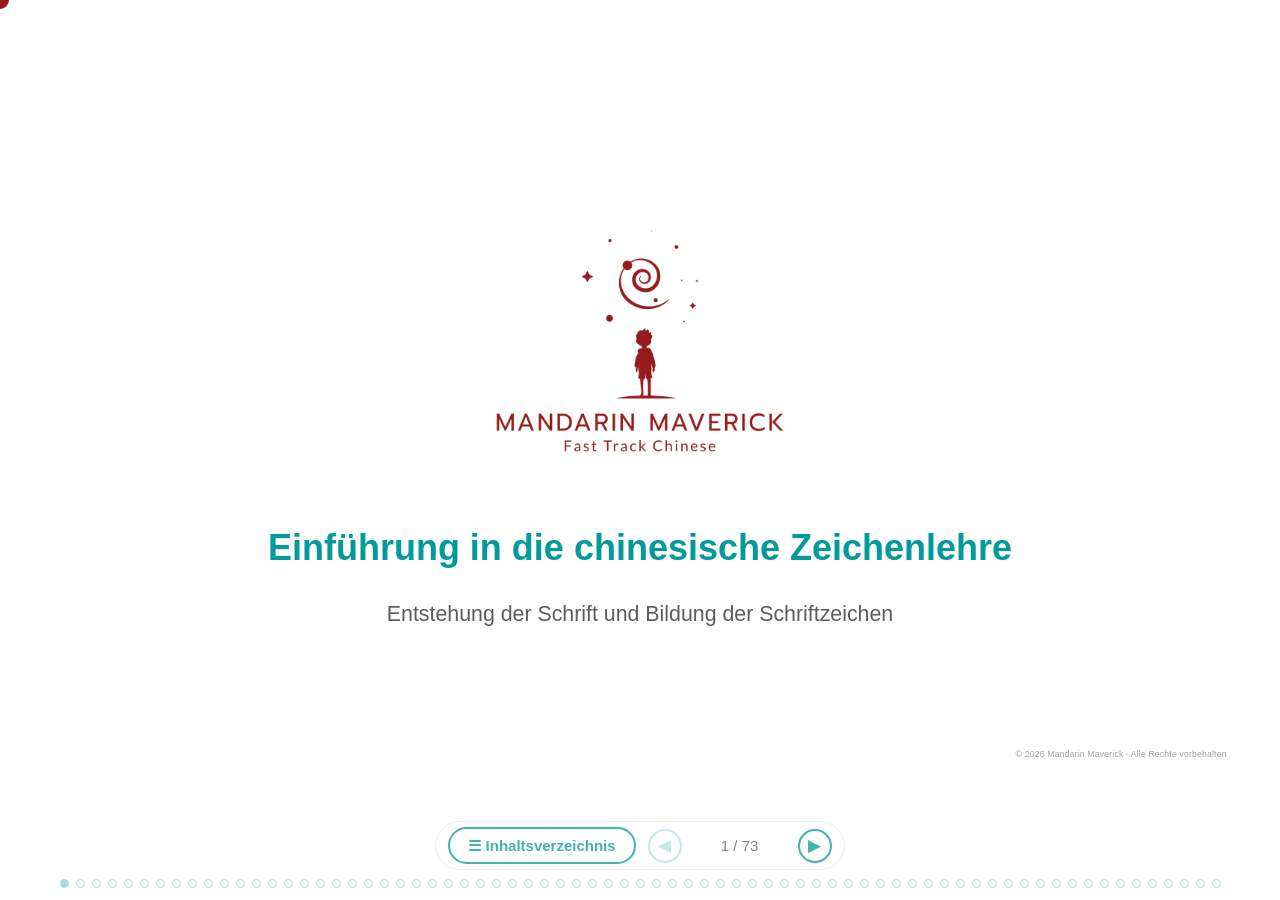
==== index.html @ c6e0b5d3 "Einführung in die chinesische Zeichenlehre — Präsentation, Quizze und Material 73 Folien mit Inhalts" ====
<!DOCTYPE html>
<html lang="de">
<head>
<meta charset="utf-8">
<meta name="viewport" content="width=device-width, initial-scale=1">
<title>Einführung in die chinesische Zeichenlehre</title>

<!--
  Mandarin Maverick – Fast Track Chinese
  Einführung in die chinesische Zeichenlehre
  Ablauf nach „Zeichenlehre-Einführung-2.pptx" (82 Folien).
  Lesekasten-Texte aus Rednernotizen-Lesekasten-Zeichenlehre_1.docx
  und -Teil2.docx.

  BEDIENUNG
    → / ← / Leertaste   blättern        L    roter Cursorpunkt aus/an
    Pos1 / Ende         Anfang / Ende   Esc  Lesekasten schließen
    I                   Inhaltsverzeichnis
    #n                  Folie n direkt aufrufen

  Unten am Bildrand liegen zwei Zeilen Bedienoberfläche: die Steuerleiste
  mit „☰ Inhaltsverzeichnis“ und den beiden Pfeilen, darunter die Punkt-
  leiste mit einem Punkt je Folie. Beim Überfahren eines Punktes erscheint
  der Folientitel; die Marke schlägt am Fensterrand an und bleibt lesbar.
  Beides erscheint nicht im PDF-Export.

  LESEKASTEN — zwei Ebenen, wie in den Notizendokumenten angelegt
    Cursor über den Folientitel oder über „zusätzliche Info“  → Kurztext
    Klick auf „zusätzliche Info“ oder auf den Folientitel     → Kasten fest;
                                                               zweiter Klick
                                                               schließt ihn
    Klick auf „Klicke hier für vertiefende Informationen“     → Vertiefung
                                                               und Schlüsselbegriffe;
                                                               zweiter Klick
                                                               schließt sie
    data-folie verweist auf die Foliennummer der Original-PPTX.

  SPRUNGZIELE
    Das Inhaltsverzeichnis nennt seine Ziele über data-goto mit dem
    data-title der Zielfolie, nicht über eine Foliennummer. Wer Folien
    ergänzt oder streicht, muss das Verzeichnis deshalb nicht nachziehen —
    nur data-title darf sich nicht ändern.

  Die Foliennummer im Fuß ist die des neuen Ablaufs; der Lesekasten trägt
  zusätzlich die alte Nummer, damit sich beides gegenlesen lässt.
-->

<link rel="preconnect" href="https://fonts.googleapis.com">
<link rel="preconnect" href="https://fonts.gstatic.com" crossorigin>
<link rel="stylesheet"
      href="https://fonts.googleapis.com/css2?family=Noto+Serif+SC:wght@400;700&display=swap">

<link rel="stylesheet" href="theme.css">
</head>

<body>

<div class="mm-deck">
  <div class="mm-stage" id="mm-stage">

    <section class="mm-slide mm-slide--cover" data-title="Titel">
      <img class="mm-cover-logo"
           src="assets/logo/mm-logo-full-color.png"
           alt="Mandarin Maverick – Fast Track Chinese">
      <h1 class="mm-cover-title">Einführung in die chinesische Zeichenlehre</h1>
      <p class="mm-cover-meta">
        Entstehung der Schrift und Bildung der Schriftzeichen
      </p>
    </section>

<!-- ====================================================================
     INHALTSVERZEICHNIS

     Jeder Eintrag nennt sein Ziel über data-goto mit dem data-title der
     Zielfolie — nicht über eine Foliennummer. So bleibt das Verzeichnis
     richtig, wenn Folien dazukommen oder wegfallen.
     ==================================================================== -->

    <section class="mm-slide" data-title="Inhaltsverzeichnis">
      <h2 class="mm-slide-title">Inhaltsverzeichnis
        <span class="sub">Ein Klick führt zum Abschnitt · die Schaltfläche „☰ Inhaltsverzeichnis“ unten führt zurück</span></h2>
      <div class="mm-content">
        <div class="mm-toc">
          <button type="button" class="mm-toc-item" data-goto="Jiǎhú-Schrift">
            <span class="nr">I</span>
            <span class="t">Zeichen vor der Schrift</span>
            <span class="s"><span class="pinyin">Jiǎhú</span> · <span class="pinyin">Vinča</span> — Ornament oder Schrift?</span>
          </button>
          <button type="button" class="mm-toc-item" data-goto="Mesopotamien und Ägypten">
            <span class="nr">II</span>
            <span class="t">Die ersten Schriftsysteme</span>
            <span class="s">Keilschrift, Hieroglyphen, Papyrus</span>
          </button>
          <button type="button" class="mm-toc-item" data-goto="Ugarit und die Phönizier">
            <span class="nr">III</span>
            <span class="t">Die Erfindung des Alphabets</span>
            <span class="s">Ugarit, die Phönizier, der Weg nach Europa</span>
          </button>
          <button type="button" class="mm-toc-item" data-goto="Die chinesische Schrift 文字">
            <span class="nr">IV</span>
            <span class="t">Die chinesische Schrift</span>
            <span class="s"><span class="hanzi">文字</span> <span class="pinyin">wénzì</span> — Wörterbücher und Zeichenzahlen</span>
          </button>
          <button type="button" class="mm-toc-item" data-goto="Orakelknochenschrift 甲骨文">
            <span class="nr">V</span>
            <span class="t">Entwicklungsstufen</span>
            <span class="s">Von der Orakelknochenschrift zur Bildschirmschrift</span>
          </button>
          <button type="button" class="mm-toc-item" data-goto="Zeitleiste der Schriften">
            <span class="nr">★</span>
            <span class="t">Zeitleiste der Schriften</span>
            <span class="s">Alle behandelten Schriften auf einer Achse</span>
          </button>
          <button type="button" class="mm-toc-item" data-goto="Pinsel und Papier">
            <span class="nr">VI</span>
            <span class="t">Pinsel und Papier</span>
            <span class="s">Das Material formt die Schrift · die vier Schätze</span>
          </button>
          <button type="button" class="mm-toc-item" data-goto="Kreation und Transformation">
            <span class="nr">VII</span>
            <span class="t">Die Bildung der Zeichen</span>
            <span class="s">Piktogramm, Ideogramm, Zusammensetzung, Phonogramm</span>
          </button>
          <button type="button" class="mm-toc-item" data-goto="Zeichen-Grundstriche">
            <span class="nr">VIII</span>
            <span class="t">Striche und Strichfolge</span>
            <span class="s">Die Grundstriche und die sieben Regeln</span>
          </button>
          <button type="button" class="mm-toc-item" data-goto="Was ist ein Radikal?">
            <span class="nr">XI</span>
            <span class="t">Radikale und Wörterbuch</span>
            <span class="s"><span class="hanzi">部首</span> <span class="pinyin">bùshǒu</span> · die Tafel der 214 Radikale</span>
          </button>
          <button type="button" class="mm-toc-item" data-goto="Grundregeln der Strichfolge I">
            <span class="nr">XII</span>
            <span class="t">Strichfolge in der Praxis</span>
            <span class="s">Die Grundstriche am Beispiel <span class="hanzi">你</span> und <span class="hanzi">我</span></span>
          </button>
          <button type="button" class="mm-toc-item" data-goto="Der Umgang mit dem Wörterbuch">
            <span class="nr">XIII</span>
            <span class="t">Arbeit mit dem Wörterbuch</span>
            <span class="s">In vier Schritten zum unbekannten Zeichen</span>
          </button>
          <button type="button" class="mm-toc-item" data-goto="Kategorien im Überblick">
            <span class="nr">★</span>
            <span class="t">Die Kategorien im Überblick</span>
            <span class="s"><span class="hanzi">六书</span> <span class="pinyin">liùshū</span> — die sechs Bildungsarten</span>
          </button>
          <button type="button" class="mm-toc-item" data-goto="Zeichenschreibblatt">
            <span class="nr">★</span>
            <span class="t">Übungsblatt und Reader</span>
            <span class="s">Zum Ausdrucken und Nachlesen</span>
          </button>
          <button type="button" class="mm-toc-item" data-goto="Zusammenfassung">
            <span class="nr">★</span>
            <span class="t">Zusammenfassung</span>
            <span class="s">Alles Behandelte auf einen Blick</span>
          </button>
          <button type="button" class="mm-toc-item" data-goto="Quiz">
            <span class="nr">★</span>
            <span class="t">Drei Quizze</span>
            <span class="s">Folien · Infokasten · Vertiefung</span>
          </button>
        </div>
      </div>
      <footer class="mm-footer"><span>Inhaltsverzeichnis</span><span class="mm-pageno"></span></footer>
      <img class="mm-logo-corner" src="assets/logo/mm-logo-symbol-color.png" alt="">
    </section>

<!-- ====================================================================
     AKT I · ZEICHEN VOR DER SCHRIFT
     ==================================================================== -->

    <section class="mm-slide" data-title="Jiǎhú-Schrift" data-folie="1">
      <h2 class="mm-slide-title">Die älteste Schrift der Welt?
        <span class="sub"><span class="hanzi hanzi-inline">贾湖</span> <span class="pinyin">Jiǎhú</span> · Henan, ca. 6600 v. Chr.</span></h2>
      <div class="mm-content">
        <div class="mm-split">
          <div>
            <ul class="mm-list">
              <li class="de">Nur etwa <span class="strong">16 eingeritzte Markierungen</span> auf Schildkrötenpanzern und Knochen.</li>
              <li class="de">Es fehlen Zeichenreihen, Wiederholungen, ein erkennbares System.</li>
              <li class="de">Die Forschung spricht vorsichtiger von <span class="strong">Proto-Schrift</span>.</li>
            </ul>
          </div>
          <div class="mm-gallery mm-gallery--2-1">
            <figure class="mm-figure">
              <img src="bilder/China-Provinzen-Henan-Zhengzhou.png"
                   alt="Karte der chinesischen Provinzen, Hénán mit der Hauptstadt Zhèngzhōu hervorgehoben"
                   style="max-height:460px">
              <figcaption>Provinz <span class="hanzi">河南</span> <span class="pinyin">Hénán</span> mit <span class="pinyin">Zhèngzhōu</span></figcaption>
            </figure>
            <figure class="mm-figure">
              <img src="bilder/Jiahu-Schrift.png"
                   alt="Drei eingeritzte Markierungen aus den Jiǎhú-Funden"
                   style="max-height:420px">
              <figcaption>Ritzzeichen aus <span class="pinyin">Jiǎhú</span></figcaption>
            </figure>
          </div>
        </div>
      </div>
      <div class="mm-lk" data-folie="1">
        <button type="button" class="mm-lk-btn">zusätzliche Info</button>
        <div class="mm-lk-pop">
        <h3><span class="pinyin">Jiǎhú</span>-Zeichen – die Frage nach der ältesten Schrift</h3>
        <p class="lk-kurz">Die sogenannte <span class="hanzi">贾湖</span> <span class="pinyin">Jiǎhú</span>-Schrift aus der Provinz <span class="pinyin">Hénán</span> (ca. 6600 v. Chr.) wird gelegentlich als älteste Schrift der Welt bezeichnet. Belegt sind jedoch nur rund 16 eingeritzte Markierungen auf Schildkrötenpanzern und Knochen. Ob sie überhaupt Sprache abbilden, ist ungeklärt: Es fehlen Zeichenreihen, Wiederholungen und ein erkennbares System. Die Forschung spricht deshalb vorsichtiger von Proto-Schrift oder von Zeichenmarken.</p>
        <button type="button" class="lk-mehr">Klicke hier für vertiefende Informationen</button>
        <div class="lk-tief">
          <p><strong>Fundkontext.</strong> Die neolithische Siedlung <span class="hanzi">贾湖</span> <span class="pinyin">Jiǎhú</span> im Kreis <span class="pinyin">Wǔyáng</span>, Provinz <span class="hanzi">河南</span> <span class="pinyin">Hénán</span>, gehört zur <span class="pinyin">Péilǐgǎng</span>-Kultur (ca. 7000–5700 v. Chr.). Berühmt wurde der Ort auch durch die ältesten spielbaren Musikinstrumente der Welt – Flöten aus Kranichknochen – und durch den frühesten chemischen Nachweis eines vergorenen Getränks.</p>
          <p><strong>Der Befund.</strong> Einzelne Ritzungen ähneln optisch späteren Zeichen der Orakelknochenschrift, etwa <span class="hanzi">目</span> <span class="pinyin">mù</span> „Auge“ oder <span class="hanzi">日</span> <span class="pinyin">rì</span> „Sonne“. Zwischen <span class="pinyin">Jiǎhú</span> und den ersten gesicherten chinesischen Schriftzeugnissen (ca. 1250 v. Chr.) liegen aber über fünftausend Jahre ohne nachweisbare Überlieferungskette. Eine direkte Abstammung lässt sich daher nicht behaupten.</p>
          <p>Was macht Schrift zur Schrift? In der Schriftforschung gelten vier Kriterien: (1) ein konventionalisierter, begrenzter Zeichenvorrat, (2) die feste Bindung an eine bestimmte Sprache, (3) die Verkettung von Zeichen zu Reihen (Syntax), (4) die regelhafte Wiederverwendung derselben Zeichen. <span class="pinyin">Jiǎhú</span> erfüllt allenfalls das erste Kriterium ansatzweise.</p>
          <p><strong>Epochenbegriffe.</strong> Die Urgeschichte (Vorgeschichte, Prähistorie) reicht von den ersten Steinwerkzeugen vor rund 2,5 Millionen Jahren bis zum – regional sehr unterschiedlichen – Einsetzen von Schriftzeugnissen; sie wird ausschließlich archäologisch erschlossen. In der Frühgeschichte liegen Schriftquellen vor, ergeben aber ohne Archäologie noch kein hinreichendes Geschichtsbild. Erst in der Geschichte im engeren Sinne überwiegt die Auswertung schriftlicher Quellen. Der Beginn der Schrift ist damit zugleich eine Epochengrenze der Menschheitsgeschichte.</p>
        </div>
        <ul class="lk-begriffe">
          <li>Proto-Schrift – Zeichengebrauch ohne nachweisbare Bindung an eine Sprache</li>
          <li><span class="pinyin">Péilǐgǎng</span>-Kultur – neolithische Kultur am Gelben Fluss, ca. 7000–5700 v. Chr.</li>
          <li>Urgeschichte / Frühgeschichte / Geschichte i. e. S. – Epochengliederung nach Quellenlage</li>
        </ul>
        </div>
      </div>
      <footer class="mm-footer"><span>Akt I · Zeichen vor der Schrift</span><span class="mm-pageno">Seite 2 von 82</span></footer>
      <img class="mm-logo-corner" src="assets/logo/mm-logo-symbol-color.png" alt="">
    </section>
    <section class="mm-slide" data-title="Vinča-Zeichen" data-folie="2">
      <h2 class="mm-slide-title">Ornament oder Schrift?
        <span class="sub"><span class="pinyin">Vinča</span> · Südosteuropa, ca. 5300 v. Chr.</span></h2>
      <div class="mm-content">
        <!-- Die Karte trägt die Folie und bekommt deshalb die ganze rechte
             Spalte; die Zeichenprobe steht als schmaler Streifen unter dem
             Text. Vorher teilten sich beide die Spalte, und die Karte war
             halb so groß. -->
        <div class="mm-split">
          <div>
            <ul class="mm-list">
              <li class="de"><span class="strong">85 %</span> der Funde tragen nur ein einziges Zeichen.</li>
              <li class="de">In den seltenen Zeichenreihen wiederholen sich die Symbole kaum.</li>
              <li class="de">Wahrscheinlicher: geometrische Muster, Besitzer- oder Kultmarken.</li>
            </ul>
            <figure class="mm-figure mm-zoom" style="margin-top:32px">
              <img src="bilder/Vinca-Schrift.JPG"
                   alt="Artefakt mit Zeichen der Vinča-Kultur"
                   style="max-height:150px">
              <figcaption>Zeichen der Vinča-Kultur</figcaption>
            </figure>
          </div>
          <figure class="mm-figure mm-figure--center">
            <img src="bilder/Grossgliederung-Europas.png"
                 alt="Karte der Großgliederung Europas, Südosteuropa farbig abgesetzt"
                 style="height:640px;width:auto">
            <figcaption>Südosteuropa in der Großgliederung Europas</figcaption>
          </figure>
        </div>
      </div>
      <div class="mm-lk" data-folie="2">
        <button type="button" class="mm-lk-btn">zusätzliche Info</button>
        <div class="mm-lk-pop">
        <h3>Vinča-Zeichen – Ornament oder Schrift?</h3>
        <p class="lk-kurz">Die Vinča-Zeichen (ca. 5300 v. Chr.) stammen aus Südosteuropa; der namengebende Fundort Vinča ist heute ein Vorort von Belgrad, der Hauptstadt Serbiens. Auch hier ist umstritten, ob es sich um Schrift handelt: 85 % der Funde tragen nur ein einziges Zeichen, und in den seltenen Zeichenreihen wiederholen sich die Symbole kaum. Wahrscheinlicher sind geometrische Muster, Besitzer- oder Kultmarken auf Skulpturen und Kultgegenständen.</p>
        <button type="button" class="lk-mehr">Klicke hier für vertiefende Informationen</button>
        <div class="lk-tief">
          <p><strong>Die Vinča-Kultur (ca.</strong> 5400–4500 v. Chr.) erstreckte sich über das heutige Serbien, Rumänien, Bulgarien und Ungarn. Sie war metallurgisch weit entwickelt und hinterließ Tausende von Tonfiguren. Rund 210 verschiedene Zeichenformen sind katalogisiert.</p>
          <p>Die Tărtăria-Täfelchen, 1961 in Rumänien gefunden, gelten als spektakulärster Beleg. Da sie jedoch nur wenige Zeichen tragen und der Fundkontext umstritten ist, tragen sie zur Beweisführung wenig bei.</p>
          <p><strong>Das methodische Problem ist dasselbe wie bei <span class="pinyin">Jiǎhú</span>:</strong> Ohne längere Zeichenketten lässt sich nicht prüfen, ob die Zeichen Sprache kodieren. Der von Marija Gimbutas geprägte Begriff einer „alteuropäischen Schrift“ wird in der Fachwissenschaft überwiegend abgelehnt.</p>
          <p><strong>Didaktischer Ertrag.</strong> <span class="pinyin">Jiǎhú</span> und Vinča zeigen: Zeichen sind älter als Schrift. Menschen markieren, zählen und symbolisieren seit dem Neolithikum – Schrift entsteht erst, wenn Zeichen an gesprochene Sprache gekoppelt werden.</p>
        </div>
        <ul class="lk-begriffe">
          <li>Vinča – Fundort bei Belgrad (Serbien), Namensgeber der Kultur</li>
          <li>Tărtăria-Täfelchen – drei Tontafeln mit Zeichen, Rumänien 1961</li>
          <li>Zeichenmarke vs. Schriftzeichen – Markierung ohne Sprachbezug vs. sprachgebundenes Zeichen</li>
        </ul>
        </div>
      </div>
      <footer class="mm-footer"><span>Akt I · Zeichen vor der Schrift</span><span class="mm-pageno">Seite 3 von 82</span></footer>
      <img class="mm-logo-corner" src="assets/logo/mm-logo-symbol-color.png" alt="">
    </section>

<!-- ====================================================================
     AKT II · DIE ERSTEN SCHRIFTSYSTEME
     ==================================================================== -->

    <section class="mm-slide" data-title="Mesopotamien und Ägypten" data-folie="3">
      <h2 class="mm-slide-title">Zweimal erfunden
        <span class="sub">Keilschrift ca. 3300 v. Chr. · Hieroglyphen ca. 3200 v. Chr.</span></h2>
      <div class="mm-content">
        <div class="mm-split mm-split--wide">
          <div>
            <ul class="mm-list">
              <li class="de">Die <span class="strong">Keilschrift</span> entsteht bei den Sumerern in Mesopotamien — dem heutigen Irak.</li>
              <li class="de">Die <span class="strong">Hieroglyphen</span> entstehen in Ägypten.</li>
              <li class="de">Auslöser war die Verwaltung: Besitz und Abgaben ließen sich nicht mehr aus dem Gedächtnis regeln.</li>
            </ul>
          </div>
          <div class="mm-gallery mm-gallery--2">
            <figure class="mm-figure">
              <span class="mm-markbox">
                <img src="bilder/Mittlerer-Orient.png"
                     alt="Karte des Mittleren Ostens, Ägypten hervorgehoben"
                     style="max-height:400px">
                <span class="mm-mark" style="left:2%; top:58%; width:24%; height:39%"></span>
              </span>
              <figcaption>Ägypten — Hieroglyphen ab ca. 3200 v. Chr.</figcaption>
            </figure>
            <figure class="mm-figure">
              <span class="mm-markbox">
                <img src="bilder/Karte_Mesopotamien.png"
                     alt="Karte des Zweistromlands, Mesopotamien hervorgehoben"
                     style="max-height:400px">
                <span class="mm-mark" style="left:22%; top:43%; width:69%; height:38%; --mm-mark-drehung:24deg"></span>
              </span>
              <figcaption>Mesopotamien — Keilschrift ab ca. 3300 v. Chr.</figcaption>
            </figure>
          </div>
        </div>
      </div>
      <div class="mm-lk" data-folie="3">
        <button type="button" class="mm-lk-btn">zusätzliche Info</button>
        <div class="mm-lk-pop">
        <h3>Die ersten Schriftsysteme: Mesopotamien und Ägypten</h3>
        <p class="lk-kurz">Weitgehend anerkannt ist, dass die ersten voll entwickelten Schriften bei den Sumerern in Mesopotamien (≈ heutiger Irak) und in Ägypten entstanden: die Keilschrift um ca. 3300 v. Chr., die Hieroglyphen um ca. 3200 v. Chr. Auslöser war die Verwaltung: Besitzverhältnisse und Abgaben ließen sich in wachsenden Städten nicht mehr mündlich und aus dem Gedächtnis regeln. Der Mensch begann Buch zu führen.</p>
        <button type="button" class="lk-mehr">Klicke hier für vertiefende Informationen</button>
        <div class="lk-tief">
          <p><strong>Datierung.</strong> Die früher verbreitete Angabe „ca. 5000 v. Chr.“ ist überholt. Die ältesten beschrifteten Tontafeln stammen aus der Schicht Uruk IV (ca. 3300 v. Chr.); die ältesten ägyptischen Hieroglyphen aus dem Grab U-j in Abydos (ca. 3200 v. Chr.). Die Kulturen der Akkader, Babylonier und Assyrer übernahmen die Keilschrift später von den Sumerern.</p>
          <p><strong>Vorgeschichte der Keilschrift.</strong> Bereits ab ca. 8000 v. Chr. verwendete man im Vorderen Orient kleine Tonmarken (tokens) als Zählsteine. Sie wurden in Tonhüllen (bullae) eingeschlossen und außen abgebildet – der Schritt vom dreidimensionalen Rechenstein zur zweidimensionalen Zeichnung. Aus diesen Abdrücken entstanden Piktogramme auf Tafeln.</p>
          <p>Wie oft wurde Schrift erfunden? Man rechnet mit drei bis vier voneinander unabhängigen Erfindungen: Mesopotamien (ca. 3300 v. Chr.), Ägypten (ca. 3200 v. Chr., ggf. durch Mesopotamien angeregt), China (ca. 1250 v. Chr.) und Mesoamerika (ca. 900–600 v. Chr.). Alle anderen Schriften der Welt sind Übernahmen oder Anregungen aus diesen Zentren.</p>
          <p><strong>Gemeinsames Motiv.</strong> In allen Fällen steht am Anfang nicht die Literatur, sondern die Buchhaltung: Ein- und Ausgaben, Rationen, Tempelbesitz. Ihre schriftliche Fixierung half, Interessen auseinanderzuhalten und Rechtsstreitigkeiten vorzubeugen.</p>
        </div>
        <ul class="lk-begriffe">
          <li>Mesopotamien – „Land zwischen den Strömen“ (Euphrat und Tigris), heute Irak</li>
          <li>Uruk IV – archäologische Schicht mit den ältesten Schrifttafeln</li>
          <li>Tokens / Bullae – Zählsteine und ihre Tonhüllen als Vorstufe der Schrift</li>
        </ul>
        </div>
      </div>
      <footer class="mm-footer"><span>Akt II · Die ersten Schriftsysteme</span><span class="mm-pageno">Seite 4 von 82</span></footer>
      <img class="mm-logo-corner" src="assets/logo/mm-logo-symbol-color.png" alt="">
    </section>
    <section class="mm-slide" data-title="Keilschrift: Technik" data-folie="4">
      <h2 class="mm-slide-title">Ein Schilfrohr im feuchten Ton
        <span class="sub">Schrift als Instrument der Verwaltung, nicht der Dichtung</span></h2>
      <div class="mm-content">
        <div class="mm-split">
          <div>
            <ul class="mm-list">
              <li class="de">Das angeschrägte Ende eines Schilfrohrs wird in weichen Ton gedrückt — daher der keilförmige Abdruck.</li>
              <li class="de">Die Tafeln zeigen: <span class="strong">Rechensystem, Zahlungsmittel, Zinsen, Darlehen</span>.</li>
              <li class="de">Auch Eigentumsurkunden sind belegt.</li>
            </ul>
          </div>
          <div class="mm-gallery mm-gallery--2">
            <figure class="mm-figure">
              <img src="bilder/Mesopotanische-Keilschrift.png"
                   alt="Freigestellte Tontafel mit Keilschrift" style="max-height:470px">
              <figcaption>Tontafel mit Keilschrift</figcaption>
            </figure>
            <figure class="mm-figure">
              <img src="bilder/Karte_Mesopotamien.png"
                   alt="Karte des Zweistromlands" style="max-height:390px">
              <figcaption>Das Zweistromland zwischen Euphrat und Tigris</figcaption>
            </figure>
          </div>
        </div>
      </div>
      <div class="mm-lk" data-folie="4">
        <button type="button" class="mm-lk-btn">zusätzliche Info</button>
        <div class="mm-lk-pop">
        <h3>Keilschrift: Technik, Wirtschaft und Verwaltung</h3>
        <p class="lk-kurz">Mit dem angeschrägten Ende eines Schilfrohrs wurden Zeichen in feuchten Ton gedrückt – daher die keilförmigen Abdrücke. Die Tafeln zeigen, dass die Sumerer ein Rechensystem und Zahlungsmittel besaßen, Zinsen und Darlehen kannten und Eigentumsurkunden ausstellten. Schrift entstand hier als Instrument der Verwaltung, nicht der Dichtung.</p>
        <button type="button" class="lk-mehr">Klicke hier für vertiefende Informationen</button>
        <div class="lk-tief">
          <p><strong>Vom Bild zum Keil.</strong> Anfangs wurden Zeichen mit einem spitzen Griffel in den Ton geritzt. Da geschwungene Linien den Ton aufwerfen, ging man zum Eindrücken eines kantigen Griffels über. Aus Bildern wurden Kombinationen keilförmiger Grundeinheiten – die Bildhaftigkeit ging verloren, die Schreibgeschwindigkeit stieg. Ein Materialzwang veränderte das Aussehen der Schrift; dasselbe Phänomen begegnet später in China beim Übergang zu Pinsel und Papier.</p>
          <p><strong>Das Rebusprinzip.</strong> Entscheidend war der Schritt vom Bild zum Laut: Ein Zeichen wurde nicht mehr für seine Bedeutung, sondern für seinen Klang verwendet – so wie im Deutschen ein Auge plus eine Nadel „Augnadel“ ergäbe. Damit konnte man Namen und abstrakte Wörter schreiben. Aus der Keilschrift wurde ein gemischtes Logogramm-Silben-System mit rund 600 gebräuchlichen Zeichen.</p>
          <p><strong>Das Sexagesimalsystem.</strong> Die Sumerer rechneten im Sechzigersystem. Es lebt bis heute in Stunde, Minute, Sekunde und in der Kreisteilung in 360 Grad fort.</p>
          <p><strong>Reichweite und Ende.</strong> Die Keilschrift wurde über 3000 Jahre für sehr verschiedene Sprachen genutzt: Sumerisch, Akkadisch, Elamisch, Hethitisch, Altpersisch. Entziffert wurde sie im 19. Jahrhundert – Georg Friedrich Grotefend und Henry Rawlinson (Behistun-Inschrift). Die letzte bekannte Keilschrifttafel datiert um 75 n. Chr.</p>
        </div>
        <ul class="lk-begriffe">
          <li>Rebusprinzip – Verwendung eines Zeichens wegen seines Lautwerts, nicht seiner Bedeutung</li>
          <li>Sexagesimalsystem – Zahlensystem zur Basis 60</li>
          <li>Behistun-Inschrift – dreisprachige Felsinschrift, Schlüssel zur Entzifferung</li>
        </ul>
        </div>
      </div>
      <footer class="mm-footer"><span>Akt II · Die ersten Schriftsysteme</span><span class="mm-pageno">Seite 5 von 82</span></footer>
      <img class="mm-logo-corner" src="assets/logo/mm-logo-symbol-color.png" alt="">
    </section>
    <section class="mm-slide" data-title="Hieroglyphen" data-folie="5">
      <h2 class="mm-slide-title">Heilige eingemeißelte Zeichen
        <span class="sub">Griechisch „heilige Einmeißelungen" · ägyptisch <em>medu netjer</em> — „Gottesworte"</span></h2>
      <div class="mm-content">
        <div class="mm-split">
          <div>
            <ul class="mm-list">
              <li class="de">Nach ägyptischer Vorstellung eine Gabe des Gottes <span class="strong">Thot</span>.</li>
              <li class="de">In Stein gemeißelt auf Tempelwänden, Obelisken und Sarkophagen.</li>
              <li class="de">Zuerst eine <span class="strong">sakrale Monumentalschrift</span> — an die Götter gerichtet.</li>
            </ul>
          </div>
          <div class="mm-gallery mm-gallery--2">
            <figure class="mm-figure">
              <img src="assets/pptx/f05-1.jpg"
                   alt="In Stein gemeißelte ägyptische Hieroglyphen" style="max-height:420px">
              <figcaption>In Stein gemeißelt</figcaption>
            </figure>
            <figure class="mm-figure">
              <img src="bilder/Hieroglyphen.jpg"
                   alt="Wand mit ägyptischen Hieroglyphen" style="max-height:420px">
              <figcaption>Tempelwand mit Gottesworten</figcaption>
            </figure>
          </div>
        </div>
      </div>
      <div class="mm-lk" data-folie="5">
        <button type="button" class="mm-lk-btn">zusätzliche Info</button>
        <div class="mm-lk-pop">
        <h3>Ägyptische Hieroglyphen – „heilige Einritzungen“</h3>
        <p class="lk-kurz">Das griechische Wort <span class="pinyin">hieroglyphiká</span> <span class="pinyin">grámmata</span> bedeutet „heilige eingeritzte Zeichen“; die ägyptische Eigenbezeichnung lautete mdw nṯr – „Gottesworte“. Nach ägyptischer Vorstellung war die Schrift eine Gabe des Gottes Thot, der sie den Menschen beibrachte. In Stein gemeißelt auf Tempelwänden, Obelisken und Sarkophagen richteten sich die Ägypter an ihre Götter: Hieroglyphen waren zuerst eine sakrale Monumentalschrift.</p>
        <button type="button" class="lk-mehr">Klicke hier für vertiefende Informationen</button>
        <div class="lk-tief">
          <p><strong>Kein reines Bilderschriftsystem.</strong> Der Eindruck einer reinen Bilderschrift täuscht. Bereits die frühesten Hieroglyphen verbinden drei Zeichentypen: Phonogramme (Lautzeichen für einen, zwei oder drei Konsonanten), Logogramme (Wortzeichen) und Determinative (stumme Deutzeichen, die das Bedeutungsfeld angeben). Diese Dreiteilung entspricht strukturell dem, was in China Signifikum und Phonetikum leisten.</p>
          <p><strong>Keine Vokale.</strong> Geschrieben wurden nur Konsonanten. Die heute übliche Aussprache ägyptischer Namen ist eine Hilfskonstruktion mit eingefügtem „e“.</p>
          <p><strong>Leserichtung.</strong> Hieroglyphen konnten von links nach rechts, von rechts nach links oder in Kolumnen geschrieben werden. Die Blickrichtung der abgebildeten Menschen und Tiere zeigt an, wo die Zeile beginnt – man liest den Figuren „entgegen“.</p>
          <p><strong>Ästhetik als Prinzip.</strong> Die Zeichen wurden in quadratische Gruppen gesetzt und der Architektur angepasst. Schrift war in Ägypten immer auch Bildkunst – ein Zug, der sie mit der chinesischen Kalligraphie verbindet.</p>
          <p><strong>Entzifferung.</strong> Der 1799 gefundene Stein von Rosette mit einem dreifach geschriebenen Text (Hieroglyphen, Demotisch, Griechisch) ermöglichte Jean-François Champollion 1822 die Entzifferung.</p>
        </div>
        <ul class="lk-begriffe">
          <li>Thot – ibisköpfiger Gott der Schrift und Weisheit</li>
          <li>Determinativ – nicht gesprochenes Zeichen zur Bedeutungsklärung</li>
          <li>Stein von Rosette – dreisprachige Stele, 1799, Schlüssel zur Entzifferung</li>
        </ul>
        </div>
      </div>
      <footer class="mm-footer"><span>Akt II · Die ersten Schriftsysteme</span><span class="mm-pageno">Seite 6 von 82</span></footer>
      <img class="mm-logo-corner" src="assets/logo/mm-logo-symbol-color.png" alt="">
    </section>
    <section class="mm-slide" data-title="Vom Bild zum Laut" data-folie="6">
      <h2 class="mm-slide-title">Vom Bild zum Laut
        <span class="sub">Eine Hieroglyphe steht für ein Wort — oder für einen einzelnen Laut</span></h2>
      <div class="mm-content">
        <div class="mm-split">
          <div>
            <ul class="mm-list">
              <li class="de">Mit dem Verwaltungsbedarf wächst der Druck: Es wird eine <span class="strong">raschere Form des Schreibens</span> gebraucht.</li>
              <li class="de">Deshalb erhalten Zeichen eine <span class="strong">lautliche Zuordnung</span> — ein Zeichen entspricht einem Laut.</li>
              <li class="de">Eine Hieroglyphe ist damit Symbol für ein Wort <em>oder</em> für einen Laut: ein <span class="strong">Phonogramm</span>.</li>
              <li class="de">In dieser Funktion sind Hieroglyphen den <span class="strong">Buchstaben der Alphabetschriften</span> vergleichbar.</li>
            </ul>
            <p class="de mm-caption">Weil das Meißeln zu umständlich blieb, entsteht ab dem
              2. Jahrtausend v. Chr. die hieratische Kursive — die nächste Folie.</p>
          </div>
          <figure class="mm-figure">
            <img src="bilder/Hieroglyphen-2.jpg"
                 alt="Ägyptische Hieroglyphen aus der Nähe" style="max-height:520px">
            <figcaption>Dasselbe Zeichen kann Bild und Laut zugleich sein</figcaption>
          </figure>
        </div>
      </div>
      <footer class="mm-footer"><span>Akt II · Die ersten Schriftsysteme</span><span class="mm-pageno"></span></footer>
      <img class="mm-logo-corner" src="assets/logo/mm-logo-symbol-color.png" alt="">
    </section>
    <section class="mm-slide" data-title="Hieratisch und demotisch" data-folie="6">
      <h2 class="mm-slide-title">Drei Register einer Schrift
        <span class="sub">Monumental, Verwaltung, Alltag — nebeneinander, nicht nacheinander</span></h2>
      <div class="mm-content">
        <div class="mm-split">
          <div>
            <ul class="mm-list">
              <li class="de"><span class="strong">Hieratisch</span>: Kursive mit dem Binsenpinsel auf Papyrus, für Verwaltung und Religion.</li>
              <li class="de"><span class="strong">Demotisch</span>: ab dem 7. Jahrhundert v. Chr., noch stärker abgekürzt.</li>
              <li class="de">Die Zeichen werden stilisierter — die Schrift verliert an Bildhaftigkeit, gewinnt an Tempo.</li>
            </ul>
          </div>
          <figure class="mm-figure ">
            <img src="bilder/Hieroglyphen-hieratische-Zeichen.jpg" alt="Hieratische Zeichen auf Papyrus">
          </figure>
        </div>
      </div>
      <div class="mm-lk" data-folie="6">
        <button type="button" class="mm-lk-btn">zusätzliche Info</button>
        <div class="mm-lk-pop">
        <h3>Von der Bildhaftigkeit zur Lautschrift: hieratisch und demotisch</h3>
        <p class="lk-kurz">Monumentale Hieroglyphen waren umständlich und zeitraubend. Für den Alltag entstand deshalb die hieratische Schrift, eine mit dem Binsenpinsel auf Papyrus geschriebene Kursive. Ab dem 7. Jahrhundert v. Chr. kam mit dem Demotischen eine weitere, noch stärker abgekürzte Variante hinzu, die zugleich eine eigene Sprachstufe abbildete. Die Zeichen wurden stilisierter und abstrakter – die Schrift verlor an Bildhaftigkeit und gewann an Genauigkeit und Tempo.</p>
        <button type="button" class="lk-mehr">Klicke hier für vertiefende Informationen</button>
        <div class="lk-tief">
          <p><strong>Drei Register einer Schrift.</strong> Hieroglyphisch (Stein, sakral, repräsentativ), hieratisch (Papyrus, Verwaltung und Religion), demotisch (Alltag, Recht, Wirtschaft) existierten nebeneinander – nicht nacheinander. Die hieratische Schrift ist bereits seit der 1. Dynastie (um 3000 v. Chr.) belegt, nicht erst ab dem 2. Jahrtausend.</p>
          <p><strong>Warum drei? Funktionsvielfalt erzeugt Stilvielfalt.</strong> Genau dieselbe Aufspaltung findet sich später in China: Siegelschrift für Repräsentation, Kanzleischrift für Verwaltung, Kursive für den privaten Gebrauch.</p>
          <p><strong>Erfolg des Systems.</strong> Das ägyptische Schriftsystem blieb über 3000 Jahre in seinen Grundzügen stabil. Eine Hieroglyphe konnte ein ganzes Wort oder einen einzelnen Laut wiedergeben; einige Einkonsonantenzeichen sind den Buchstaben der Alphabetschriften unmittelbar vergleichbar – aus ihnen entwickelte sich später tatsächlich das Alphabet.</p>
          <p><strong>Das Ende.</strong> Die letzte datierte Hieroglypheninschrift stammt von 394 n. Chr. aus Philae; die letzte demotische von 452 n. Chr. Das Koptische schrieb Ägyptisch schließlich mit griechischen Buchstaben – die Kenntnis der Hieroglyphen ging für 1400 Jahre verloren.</p>
        </div>
        <ul class="lk-begriffe">
          <li>hieratisch – Priesterkursive, mit Binsenpinsel auf Papyrus</li>
          <li>demotisch – „volkstümliche“ Gebrauchsschrift ab ca. 650 v. Chr.</li>
          <li>Koptisch – Ägyptisch in griechischer Buchstabenschrift, ab dem 3. Jh. n. Chr.</li>
        </ul>
        </div>
      </div>
      <footer class="mm-footer"><span>Akt II · Die ersten Schriftsysteme</span><span class="mm-pageno">Seite 7 von 82</span></footer>
      <img class="mm-logo-corner" src="assets/logo/mm-logo-symbol-color.png" alt="">
    </section>
    <section class="mm-slide" data-title="Papyrus: Herstellung">
      <h2 class="mm-slide-title">Der Beschreibstoff Papyrus
        <span class="sub">Die Stängel der Papyrospflanze werden zerfasert</span></h2>
      <!-- Beide Bilder nebeneinander über die ganze Satzbreite: übereinander
           in einer Spalte blieb für jedes nur ein Drittel der Höhe. Der Text
           rückt darunter und wird knapper gesetzt. -->
      <div class="mm-content mm-content--stapel">
        <div class="mm-gallery mm-gallery--2">
          <figure class="mm-figure mm-zoom">
            <img src="assets/pptx/f07-1.jpg" alt="Papyrospflanze" style="height:485px;width:auto">
            <figcaption>Die Papyrospflanze — die Stängel werden geschält und in
              dünne Streifen zerfasert</figcaption>
          </figure>
          <figure class="mm-figure mm-zoom">
            <img src="assets/pptx/f07-2.jpg" alt="Fertiges Papyrusblatt" style="height:485px;width:auto">
            <figcaption>Das Blatt — kreuzweise gelegte Fasern, gepresst und
              getrocknet</figcaption>
          </figure>
        </div>
        <ul class="mm-list mm-list--knapp">
          <li class="de">Die Stängel werden geschält, in dünne Streifen zerfasert und kreuzweise gelegt.</li>
          <li class="de">Gepresst und getrocknet verbinden sich die Fasern zu einem Blatt.</li>
          <li class="de">Papyrus bleibt für drei Jahrtausende der Schreibstoff des Mittelmeerraums.</li>
        </ul>
      </div>
      <footer class="mm-footer"><span>Akt II · Die ersten Schriftsysteme</span><span class="mm-pageno">Seite 8 von 82</span></footer>
      <img class="mm-logo-corner" src="assets/logo/mm-logo-symbol-color.png" alt="">
    </section>
    <section class="mm-slide" data-title="Papyrus: Blatt">
      <h2 class="mm-slide-title">Das fertige Blatt</h2>
      <div class="mm-content">
                  <figure class="mm-figure mm-figure--center">
            <img src="assets/pptx/f08-1.jpg" alt="Beschriebenes Papyrusblatt" style="max-height:660px">
          </figure>
      </div>
      <footer class="mm-footer"><span>Akt II · Die ersten Schriftsysteme</span><span class="mm-pageno">Seite 9 von 82</span></footer>
      <img class="mm-logo-corner" src="assets/logo/mm-logo-symbol-color.png" alt="">
    </section>

<!-- ====================================================================
     AKT III · DIE ERFINDUNG DES ALPHABETS
     ==================================================================== -->

    <section class="mm-slide" data-title="Ugarit und die Phönizier" data-folie="9">
      <h2 class="mm-slide-title">Die Erfindung des Alphabets
        <span class="sub">Ugarit um 1500 v. Chr. · phönizisches Abjad ab ca. 1050 v. Chr.</span></h2>
      <div class="mm-content">
        <div class="mm-split">
          <div>
            <ul class="mm-list">
              <li class="de">In Ugarit entsteht ein Alphabet aus <span class="strong">30 Keilschriftzeichen</span>.</li>
              <li class="de">Verbreitet wird das Prinzip durch die <span class="strong">Phönizier</span> — ein Seefahrervolk.</li>
              <li class="de">Ihr Alphabet aus <span class="strong">22 Zeichen</span> kennt keine Vokale.</li>
            </ul>
          </div>
          <!-- Die Markbox schrumpft auf das Bild, deshalb sitzt die
               Unterschrift von selbst mittig darunter, sobald beide
               zentriert sind. -->
          <figure class="mm-figure mm-figure--center" style="justify-content:flex-start">
            <span class="mm-markbox" style="margin:0 auto">
              <img src="bilder/Ugarit-Karte.png"
                   alt="Karte des Alten Orients, Ugarit an der syrischen Küste hervorgehoben"
                   style="max-height:640px">
              <span class="mm-mark" style="left:34%; top:38%; width:11%; height:11%"></span>
            </span>
            <figcaption><span class="strong">Ugarit</span> (Ras Schamra) an der syrischen Küste</figcaption>
          </figure>
        </div>
      </div>
      <div class="mm-lk" data-folie="9">
        <button type="button" class="mm-lk-btn">zusätzliche Info</button>
        <div class="mm-lk-pop">
        <h3>Die Erfindung des Alphabets und die Phönizier</h3>
        <p class="lk-kurz">Um 1500 v. Chr. entstand in Ugarit an der syrischen Küste ein Alphabet aus 30 Keilschriftzeichen – eine der frühesten alphabetischen Schriften überhaupt. Verbreitet wurde das Prinzip jedoch durch die Phönizier, ein Seefahrervolk im Gebiet des heutigen Syrien und Libanon. Ihr Alphabet aus 22 Zeichen kannte keine Vokale. Die Phönizier zerlegten ihre Sprache in Laute, ordneten ihnen Buchstaben zu und konnten sie beim Lesen wieder in Laute zurückverwandeln.</p>
        <button type="button" class="lk-mehr">Klicke hier für vertiefende Informationen</button>
        <div class="lk-tief">
          <p><strong>Wichtige Präzisierung.</strong> Das ugaritische Alphabet ist nach heutigem Forschungsstand nicht der Vorgänger des phönizischen, sondern eine eigenständige Parallelentwicklung. Der gemeinsame Ursprung liegt in der protosinaitischen Schrift (ca. 1900–1700 v. Chr., Serabit el-Chadim auf dem Sinai und Wadi el-Hol in Ägypten): Semitische Arbeiter übernahmen ägyptische Hieroglyphen und gaben ihnen nach dem akrophonen Prinzip neue Lautwerte.</p>
          <p><strong>Akrophonie.</strong> Ein Bildzeichen steht für den Anlaut seines semitischen Namens: Das Bild eines Rinderkopfes (ʾalp „Rind“) steht für den Laut /ʾ/, das Bild eines Hauses (bet) für /b/. Aus rund 30 Zeichen wird so ein vollständiges Schriftsystem.</p>
          <p><strong>Abjad statt Alphabet.</strong> Das phönizische System (ab ca. 1050 v. Chr.) notiert nur Konsonanten; man nennt es fachsprachlich Abjad. Erst die Griechen ergänzten Vokalzeichen und schufen damit das Alphabet im engeren Sinne.</p>
          <p><strong>Die Nachkommen.</strong> Arabische, hebräische, griechische, lateinische und kyrillische Schriften sind weiterentwickelte, in die jeweilige Kultur übertragene Alphabetschriften. Die kyrillische Schrift (Kyrilliza, auch Asbuka nach den ersten beiden Buchstaben az und buki) ist nach Kyrill von Saloniki (826–869) benannt – er entwarf allerdings nicht sie, sondern die ältere glagolitische Schrift; die Kyrilliza entstand erst danach im bulgarischen Preslav.</p>
        </div>
        <ul class="lk-begriffe">
          <li>protosinaitische Schrift – ältester Vorläufer aller Alphabete, ca. 1900 v. Chr.</li>
          <li>Akrophonie – Zeichen steht für den Anlaut seines Namens</li>
          <li>Abjad – Konsonantenschrift ohne Vokalzeichen</li>
        </ul>
        </div>
      </div>
      <footer class="mm-footer"><span>Akt III · Die Erfindung des Alphabets</span><span class="mm-pageno">Seite 10 von 82</span></footer>
      <img class="mm-logo-corner" src="assets/logo/mm-logo-symbol-color.png" alt="">
    </section>
    <section class="mm-slide" data-title="Ugaritische Zeichentafel" data-folie="10">
      <h2 class="mm-slide-title">Nicht die Form zählt, die Reihenfolge
        <span class="sub">Abecedarien aus Ras Schamra, um 1400 v. Chr.</span></h2>
      <div class="mm-content">
        <div class="mm-split mm-split--right">
          <div>
            <ul class="mm-list">
              <li class="de">Die Schülertäfelchen belegen bereits die Folge <span class="pinyin">ʾa – b – g – d …</span></li>
              <li class="de">Genau diese Reihenfolge lebt über das Phönizische und Griechische bis in unser ABC weiter.</li>
              <li class="de">Eine feste Ordnung macht das Alphabet lernbar, prüfbar und sortierbar.</li>
            </ul>
          </div>
          <figure class="mm-figure ">
            <img src="bilder/Ugaritic-alphabet-chart.png" alt="Tafel der 30 ugaritischen Zeichen mit Alphabetordnung">
          </figure>
        </div>
      </div>
      <div class="mm-lk" data-folie="10">
        <button type="button" class="mm-lk-btn">zusätzliche Info</button>
        <div class="mm-lk-pop">
        <h3>Die ugaritische Zeichentafel und die Ordnung des Alphabets</h3>
        <p class="lk-kurz">Die Tabelle zeigt die 30 Zeichen der ugaritischen Schrift und ihre Alphabetordnung. Bemerkenswert daran ist weniger die Zeichenform als die Reihenfolge: Die in Ras Schamra gefundenen Schülertäfelchen (Abecedarien, um 1400 v. Chr.) belegen bereits jene Buchstabenfolge ʾa – b – g – d …, die über das Phönizische und Griechische bis in unser ABC weiterlebt.</p>
        <button type="button" class="lk-mehr">Klicke hier für vertiefende Informationen</button>
        <div class="lk-tief">
          <p><strong>Fundort.</strong> Ugarit (arabisch Ras Schamra) wurde 1929 an der nordsyrischen Küste entdeckt. Die Stadt war ein internationaler Handelsplatz; im Archiv fanden sich Texte in acht Sprachen und fünf Schriften.</p>
          <p><strong>Ein Hybrid.</strong> Das Ugaritische verwendet die Technik der Keilschrift – Abdrücke im Ton – für das Prinzip des Alphabets. Das zeigt anschaulich: Schreibtechnik und Schriftsystem sind voneinander unabhängig. Dieselbe Einsicht erklärt später, warum sich chinesische Zeichen in Knochen, Bronze, Bambus, Seide und Papier so unterschiedlich präsentieren, ohne ihr System zu ändern.</p>
          <p><strong>Zwei Alphabetordnungen.</strong> Neben der bekannten nordsemitischen Reihe (ʾa-b-g-d) ist in Ugarit auch eine zweite, südsemitische Ordnung (h-l-ḥ-m) belegt; sie lebt im äthiopischen Schriftraum fort.</p>
          <p>Warum eine Reihenfolge? Eine feste Ordnung macht das Alphabet lernbar, überprüfbar und – Jahrtausende später – sortierbar. Zeichenschriften wie die chinesische mussten dieses Ordnungsproblem anders lösen: über Radikale und Strichzahl.</p>
        </div>
        <ul class="lk-begriffe">
          <li>Ras Schamra / Ugarit – Fundort in Nordsyrien, entdeckt 1929</li>
          <li>Abecedarium – Schülertafel mit dem Alphabet in fester Reihenfolge</li>
        </ul>
        </div>
      </div>
      <footer class="mm-footer"><span>Akt III · Die Erfindung des Alphabets</span><span class="mm-pageno">Seite 11 von 82</span></footer>
      <img class="mm-logo-corner" src="assets/logo/mm-logo-symbol-color.png" alt="">
    </section>
    <section class="mm-slide" data-title="Ausbreitung des Alphabets" data-folie="11">
      <h2 class="mm-slide-title">Der Weg nach Europa
        <span class="sub">Um 800 v. Chr. übernehmen die Griechen das System</span></h2>
      <div class="mm-content">
        <div class="mm-split">
          <div>
            <ul class="mm-list">
              <li class="de">Mit 26 Buchstaben lässt sich praktisch jedes deutsche Wort schreiben.</li>
              <li class="de">Die Griechen ergänzen <span class="strong">Vokalzeichen</span> — erst damit ein Alphabet im engeren Sinne.</li>
              <li class="de"><span class="pinyin">ʾaleph</span> hieß „Rind", <span class="pinyin">bet</span> hieß „Haus" — daraus wurde das Wort Alphabet.</li>
            </ul>
          </div>
          <figure class="mm-figure ">
            <img src="assets/pptx/f11-1.png" alt="Karte der Ausbreitung der Alphabetschrift">
          </figure>
        </div>
      </div>
      <div class="mm-lk" data-folie="11">
        <button type="button" class="mm-lk-btn">zusätzliche Info</button>
        <div class="mm-lk-pop">
        <h3>Das Alphabetprinzip und seine Ausbreitung</h3>
        <p class="lk-kurz">Die Erfindung des Alphabets beruht auf einer Erkenntnis: Sprache besteht aus wenigen Lauten, die in immer neuen Kombinationen den gesamten Wortschatz wiedergeben können. Mit 26 Buchstaben lässt sich praktisch jedes deutsche Wort schreiben. Damit man sich die Zeichen besser merken konnte, gaben die Phönizier ihnen eine feste Reihenfolge. Die ersten beiden Buchstaben gaben dem System seinen Namen: ʾaleph (griech. alpha) bedeutete „Rind“, bet (griech. beta) „Haus“.</p>
        <button type="button" class="lk-mehr">Klicke hier für vertiefende Informationen</button>
        <div class="lk-tief">
          <p><strong>Vom Bild zum Buchstaben.</strong> Das A ist ein umgedrehter Rinderkopf, dessen Hörner heute nach unten zeigen. Solche Herkunftsgeschichten lassen sich für die meisten Buchstaben rekonstruieren – ein reizvoller Vergleichspunkt zu den chinesischen Piktogrammen.</p>
          <p><strong>Verbreitung durch Handel.</strong> Über ihr weitreichendes Handelsnetz (Byblos, Tyros, Sidon, Karthago) beeinflussten die Phönizier ihre Handelspartner. Um 800 v. Chr. übernahmen die Griechen das System und ergänzten es um Vokalzeichen – indem sie überzählige semitische Konsonantenzeichen umwidmeten. Das griechische Alphabet wurde über das etruskische zum Vorbild des lateinischen Alphabets, das wir heute benutzen.</p>
          <p><strong>Schreibrichtung.</strong> Frühe griechische Inschriften laufen noch boustrophedon – „wie der Ochse pflügt“, abwechselnd hin und her. Erst später setzte sich die Richtung von links nach rechts durch.</p>
          <p><strong>Die kulturelle Folge.</strong> Ein Alphabet ist in Wochen erlernbar, ein Logogrammsystem in Jahren. Schriftlichkeit war damit nicht länger das Monopol einer Schreiberkaste. Diese „Demokratisierung“ wird häufig mit der Entfaltung von Literatur, Philosophie und Rechtskodifikation in Griechenland in Verbindung gebracht – eine These, die man diskutieren, aber nicht monokausal lesen sollte.</p>
        </div>
        <ul class="lk-begriffe">
          <li>Akrophonie – siehe Folie 9; Grundlage der Buchstabennamen</li>
          <li>boustrophedon – wechselnde Zeilenrichtung</li>
          <li>Etrusker – Vermittler des griechischen Alphabets nach Rom</li>
        </ul>
        </div>
      </div>
      <footer class="mm-footer"><span>Akt III · Die Erfindung des Alphabets</span><span class="mm-pageno">Seite 12 von 82</span></footer>
      <img class="mm-logo-corner" src="assets/logo/mm-logo-symbol-color.png" alt="">
    </section>
    <section class="mm-slide" data-title="Alphabet und Zeichenschrift" data-folie="12">
      <h2 class="mm-slide-title">Zwei Wege, ein Ziel</h2>
      <div class="mm-content mm-content--stapel">
        <div class="mm-split">
          <div>
            <ul class="mm-list">
              <li class="de">Eine Alphabetschrift erspart das Lernen tausender Zeichen.</li>
              <li class="de">Die chinesische Schrift ist <span class="strong">morphosyllabisch</span>: ein Zeichen = eine Silbe = meist ein Morphem.</li>
              <li class="de">Ihr Vorteil: Sprecher von Mandarin und Kantonesisch verständigen sich über die Schrift — wenn auch nicht im Gespräch.</li>
            </ul>
            <div class="mm-note mm-note--mini">
              <h3>Morphem — kleinste Einheit mit Bedeutung</h3>
              <ul>
                <li class="de">„Haus" ist eines; in „Häuschen" stecken drei: <span class="strong">Haus</span> + Umlaut + <span class="strong">-chen</span>. Im Chinesischen fällt alles zusammen: ein Zeichen = eine Silbe = eine Bedeutung.</li>
              </ul>
            </div>
          </div>
          <div class="mm-gallery mm-gallery--2">
            <figure class="mm-figure">
              <p class="mm-alphabet">A B C D E F G H I J K L M<br>N O P Q R S T U V W X Y Z</p>
              <figcaption><span class="strong">26 Buchstaben</span> — sie schreiben jedes Wort der Sprache</figcaption>
            </figure>
            <figure class="mm-figure">
              <video src="bilder/Animation-Chinesische-Zeichen.mp4"
                     controls loop muted playsinline preload="metadata"></video>
              <figcaption><span class="strong">Tausende Zeichen</span> — jedes mit fester Strichfolge</figcaption>
            </figure>
          </div>
        </div>
        <p class="de mm-caption" style="margin-top:0">Die Vereinheitlichung der Schrift erfolgte
          <span class="strong">221 v. Chr.</span>: <span class="hanzi hanzi-inline">书同文</span>
          <span class="pinyin">shū tóng wén</span> — „gleiche Schrift für alle".</p>
      </div>
      <div class="mm-lk" data-folie="12">
        <button type="button" class="mm-lk-btn">zusätzliche Info</button>
        <div class="mm-lk-pop">
        <h3>Alphabet und Zeichenschrift im Vergleich</h3>
        <p class="lk-kurz">Wer eine Alphabetschrift beherrscht, ist nicht mehr auf die enorme Gedächtnisleistung angewiesen, die etwa 600 Keilschriftzeichen oder mehrere tausend chinesische Zeichen verlangen. In China ging die Abstraktion vom Zeichen zum Laut nicht denselben Weg. Dafür bot die Schrift einen anderen Vorteil: Sprecher verschiedener chinesischer Sprachen – etwa Mandarin und Kantonesisch – können sich über die Schriftzeichen verständigen, wenn auch nicht im Gespräch. Die große Schriftvereinheitlichung von 221 v. Chr. verband die Sprachgemeinschaften und förderte die Geschlossenheit des chinesischen Kulturraums.</p>
        <button type="button" class="lk-mehr">Klicke hier für vertiefende Informationen</button>
        <div class="lk-tief">
          <p><strong>Wichtige Präzisierung.</strong> Die chinesische Schrift ist keine reine Bild- oder Begriffsschrift und ordnet nicht „jedem Wort ein eigenständiges Zeichen“ zu. Sie ist morphosyllabisch: Ein Zeichen entspricht in aller Regel einer Silbe und zugleich einem Morphem. Über 80 % der Zeichen enthalten außerdem eine Lautkomponente. Die Abstraktion zum Laut hat also stattgefunden – nur nicht bis auf die Ebene des Einzellauts.</p>
          <p><strong>Wort und Zeichen sind zu unterscheiden.</strong> Die Mehrzahl der modernen Wörter besteht aus zwei Zeichen: <span class="hanzi">电脑</span> <span class="pinyin">diànnǎo</span> „Computer“ ist ein Wort aus zwei Morphemen („Elektrizität“ + „Gehirn“). Wer 3000 Zeichen kennt, kennt zehntausende Wörter.</p>
          <p><strong>Der dialektübergreifende Vorteil.</strong> Das Zeichen <span class="hanzi">我</span> wird als <span class="pinyin">wǒ</span> (Mandarin), ngo5 (Kantonesisch) oder <span class="pinyin">góa</span> (Hokkien) gelesen – die Schrift bleibt dieselbe. Diese Eigenschaft war für die Verwaltung eines Vielsprachenreichs von großem Wert und wirkte im Sinne kultureller Integration.</p>
          <p><strong>Der Preis.</strong> Dem steht ein hoher Lernaufwand gegenüber: Alphabetisierung dauert in China deutlich länger als in alphabetschriftlichen Kulturen. Reformdebatten des 20. Jahrhunderts reichten bis zur vollständigen Latinisierung; durchgesetzt haben sich die Kurzzeichenreform und <span class="pinyin">Pīnyīn</span> als Hilfsschrift.</p>
          <p><strong>Datum.</strong> Die Vereinheitlichung erfolgte 221 v. Chr. unter <span class="pinyin">Qín</span> <span class="pinyin">Shǐhuáng</span> (<span class="hanzi">书同文</span> <span class="pinyin">shū</span> <span class="pinyin">tóng</span> <span class="pinyin">wén</span> – „gleiche Schrift für alle“), nicht 200 v. Chr.</p>
        </div>
        <ul class="lk-begriffe">
          <li>morphosyllabisch – ein Zeichen = eine Silbe = i. d. R. ein Morphem</li>
          <li><span class="hanzi">书同文</span> <span class="pinyin">shū</span> <span class="pinyin">tóng</span> <span class="pinyin">wén</span> – „die Schrift vereinheitlichen“, Reichspolitik ab 221 v. Chr.</li>
          <li>Morphem – kleinste bedeutungstragende Einheit einer Sprache</li>
        </ul>
        </div>
      </div>
      <footer class="mm-footer"><span>Akt III · Die Erfindung des Alphabets</span><span class="mm-pageno">Seite 13 von 82</span></footer>
      <img class="mm-logo-corner" src="assets/logo/mm-logo-symbol-color.png" alt="">
    </section>

<!-- ====================================================================
     AKT IV · DIE CHINESISCHE SCHRIFT
     ==================================================================== -->

    <section class="mm-slide" data-title="Die chinesische Schrift 文字" data-folie="13">
      <h2 class="mm-slide-title">Die älteste ununterbrochen gebrauchte Schrift</h2>
      <div class="mm-content">
        <div class="mm-chapter mm-chapter--zentriert">
          <p class="hanzi hanzi-key">文字</p>
          <p class="pinyin">wénzì</p>
          <p class="de">Seit den Orakelknochen des 13. Jahrhunderts v. Chr.
            lückenlos belegt — gut <span class="strong">3200 Jahre</span>.</p>
        </div>
      </div>
      <div class="mm-lk" data-folie="13">
        <button type="button" class="mm-lk-btn">zusätzliche Info</button>
        <div class="mm-lk-pop">
        <h3>Die chinesische Schrift <span class="hanzi">文字</span> – Alter und Ausstrahlung</h3>
        <p class="lk-kurz">Die chinesische Schrift <span class="hanzi">文字</span> <span class="pinyin">wénzì</span> ist die älteste ununterbrochen gebrauchte Schrift der Welt: Seit den Orakelknochen des 13. Jahrhunderts v. Chr. lässt sie sich lückenlos bis heute verfolgen – gut 3200 Jahre, natürlich in stark gewandelter Form. Damit ist sie ein zentraler Träger der chinesischen Kultur. Sie diente zugleich als Grundlage der japanischen, der vietnamesischen und einer der koreanischen Schriften.</p>
        <button type="button" class="lk-mehr">Klicke hier für vertiefende Informationen</button>
        <div class="lk-tief">
          <p><strong>Zur Altersangabe.</strong> Die häufig genannten „5000–6000 Jahre“ beziehen sich auf neolithische Töpfermarken, deren Schriftcharakter nicht gesichert ist (vgl. Folie 1). Gesichert belegt ist die Schrift ab ca. 1250 v. Chr. Präzise formuliert man: älteste heute noch verwendete Schrift – die Keilschrift ist älter, aber ausgestorben.</p>
          <p><strong>Der Begriff.</strong> <span class="hanzi">文</span> <span class="pinyin">wén</span> bezeichnete ursprünglich ein Muster oder ein einfaches, nicht weiter zerlegbares Zeichen; <span class="hanzi">字</span> <span class="pinyin">zì</span> das zusammengesetzte Zeichen. Das Zeichen <span class="hanzi">字</span> enthält <span class="hanzi">子</span> <span class="pinyin">zǐ</span> „Kind“ unter einem Dach und bedeutet ursprünglich „gebären, sich vermehren“ – zusammengesetzte Zeichen sind gleichsam die „Nachkommen“ der einfachen.</p>
          <p><strong>Die Sinosphäre.</strong> In Japan wurden die Zeichen als Kanji übernommen; aus ihren Kursivformen entstanden die Silbenschriften Hiragana und Katakana. In Korea wurden sie als Hanja verwendet, bis König Sejong 1443 das Alphabet Hangul schuf. In Vietnam schrieb man chữ <span class="pinyin">Hán</span> und die daraus entwickelten Eigenzeichen chữ Nôm, heute jedoch lateinisch (Quốc ngữ).</p>
          <p><strong>Weitere Ableitungen.</strong> Auch die heute ausgestorbenen Schriften der Kitan, Jurchen und Tangut wurden nach chinesischem Vorbild geschaffen – ein Beleg für die Ausstrahlungskraft des Systems.</p>
        </div>
        <ul class="lk-begriffe">
          <li><span class="hanzi">文字</span> <span class="pinyin">wénzì</span> – Schrift, Schriftzeichen</li>
          <li>Sinosphäre – Kulturraum mit chinesischem Schrifteinfluss</li>
          <li><span class="hanzi">汉字</span> <span class="pinyin">Hànzì</span> – „Han-Zeichen“, chinesische Schriftzeichen</li>
        </ul>
        </div>
      </div>
      <footer class="mm-footer"><span>Akt IV · Die chinesische Schrift</span><span class="mm-pageno">Seite 14 von 82</span></footer>
      <img class="mm-logo-corner" src="assets/logo/mm-logo-symbol-color.png" alt="">
    </section>
    <section class="mm-slide" data-title="Wörterbücher und Zeichenzahlen" data-folie="14">
      <h2 class="mm-slide-title">Wie viele Zeichen gibt es?
        <span class="sub">Der Bestand wächst, der Gebrauch nicht</span></h2>
      <div class="mm-content">
        <div class="mm-gallery mm-gallery--2 mm-gallery--oben">
          <figure class="mm-figure">
            <img src="bilder/Chinesisches-Woerterbuch-1.png"
                 alt="Einband eines deutsch-chinesischen Wörterbuchs" style="max-height:230px">
            <figcaption><span class="hanzi hanzi-inline">德汉词典</span> — Deutsch-Chinesisches Wörterbuch</figcaption>
          </figure>
          <figure class="mm-figure">
            <img src="bilder/Chinesisches-Woerterbuch-2.png"
                 alt="Taschenwörterbuch Chinesisch" style="max-height:230px">
            <figcaption>Universal-Wörterbuch Chinesisch für die Tasche</figcaption>
          </figure>
        </div>
        <table class="mm-table mm-table--compact">
          <thead>
            <tr><th>Werk</th><th>Jahr</th><th>Zeichen</th><th>Radikale</th></tr>
          </thead>
          <tbody>
            <tr><td><span class="hanzi hanzi-body">说文解字</span> <span class="pinyin">Shuōwén jiězì</span></td><td>100 n. Chr.</td><td>9.353</td><td>540</td></tr>
            <tr><td><span class="hanzi hanzi-body">玉篇</span> <span class="pinyin">Yùpiān</span></td><td>543</td><td>ca. 16.900</td><td>542</td></tr>
            <tr><td><span class="hanzi hanzi-body">康熙字典</span> <span class="pinyin">Kāngxī zìdiǎn</span></td><td>1716</td><td>ca. 47.000</td><td>214</td></tr>
            <tr><td><span class="hanzi hanzi-body">汉语大字典</span> <span class="pinyin">Hànyǔ dà zìdiǎn</span></td><td>1990</td><td>54.678</td><td>200</td></tr>
            <tr><td><span class="hanzi hanzi-body">中华字海</span> <span class="pinyin">Zhōnghuá zìhǎi</span></td><td>1994</td><td>85.568</td><td>—</td></tr>
            <tr><td>Liste der gebräuchlichen Zeichen</td><td>1988</td><td>3.500</td><td>—</td></tr>
          </tbody>
        </table>
        <p class="de mm-caption">Rund 85 % sind heute außer Gebrauch. Für den
          Alltag genügen 3000–5000 Zeichen.</p>
      </div>
      <div class="mm-lk" data-folie="14">
        <button type="button" class="mm-lk-btn">zusätzliche Info</button>
        <div class="mm-lk-pop">
        <h3>Wörterbücher und Zeichenzahlen</h3>
        <p class="lk-kurz">Die Zahl der chinesischen Zeichen wuchs über die Jahrhunderte stetig: von rund 9.400 im <span class="hanzi">说文解字</span> <span class="pinyin">Shuōwén</span> <span class="pinyin">jiězì</span> (100 n. Chr.) über etwa 47.000 im <span class="hanzi">康熙字典</span> <span class="pinyin">Kāngxī</span> <span class="pinyin">zìdiǎn</span> (1716) bis zu 85.568 im <span class="hanzi">中华字海</span> <span class="pinyin">Zhōnghuá</span> <span class="pinyin">zìhǎi</span> (1994). Rund 85 % davon sind heute außer Gebrauch und begegnen nur noch in alter Literatur. Für den Alltag genügen 3000–5000 Zeichen; ein durchschnittliches Wörterbuch listet etwa 10.000.</p>
        <button type="button" class="lk-mehr">Klicke hier für vertiefende Informationen</button>
        <div class="lk-tief">
          <p>Warum so viele? Die großen Zahlen entstehen durch historische Varianten, regionale Sonderformen, Zeichen für Ortsnamen, Familiennamen und alte Fachbegriffe. Der produktive Bestand war zu keiner Zeit so groß.</p>
          <p><strong>Häufigkeitsverteilung.</strong> Die Zeichen sind extrem ungleich verteilt. Die 1.000 häufigsten decken rund 90 % eines beliebigen modernen Textes ab, die 2.400 häufigsten etwa 99 %, die 3.500 häufigsten rund 99,7 %. Das erklärt, warum ein überschaubares Lernpensum zu funktionaler Lesefähigkeit führt.</p>
          <p><strong>Bezugsgrößen für den Unterricht.</strong> Die amtliche Liste der gebräuchlichen Zeichen von 1988 umfasst 3.500 Zeichen (2.500 häufige, 1.000 weniger häufige). Der HSK deckt in seiner neuen Fassung ebenfalls rund 3.000 Zeichen ab.</p>
          <p><strong>Hinweis zur Schreibung.</strong> Der Titel lautet <span class="hanzi">中华字海</span> <span class="pinyin">Zhōnghuá</span> <span class="pinyin">zìhǎi</span> – „Zeichenmeer Chinas“, mit <span class="hanzi">字</span> <span class="pinyin">zì</span> „Zeichen“, nicht <span class="hanzi">子</span> <span class="pinyin">zǐ</span>.</p>
        </div>
        <ul class="lk-begriffe">
          <li><span class="hanzi">字典</span> <span class="pinyin">zìdiǎn</span> – Zeichenwörterbuch (Einzelzeichen)</li>
          <li><span class="hanzi">词典</span> <span class="pinyin">cídiǎn</span> – Wörterbuch (Wörter, Mehrzeichenausdrücke)</li>
        </ul>
        </div>
      </div>
      <footer class="mm-footer"><span>Akt IV · Die chinesische Schrift</span><span class="mm-pageno">Seite 15 von 82</span></footer>
      <img class="mm-logo-corner" src="assets/logo/mm-logo-symbol-color.png" alt="">
    </section>

<!-- ====================================================================
     AKT V · ENTWICKLUNGSSTUFEN
     ==================================================================== -->

    <section class="mm-slide" data-title="Orakelknochenschrift 甲骨文" data-folie="15">
      <h2 class="mm-slide-title">Der älteste gesicherte Beleg
        <span class="sub"><span class="hanzi hanzi-inline">甲骨文</span> <span class="pinyin">jiǎgǔwén</span> · Shang-Dynastie, Inschriften ab ca. 1250 v. Chr.</span></h2>
      <div class="mm-content">
        <div class="mm-split mm-split--wide">
          <div>
            <ul class="mm-list">
              <li class="de">Geritzt in <span class="strong">Schildkrötenpanzer</span> und Rinderschulterblätter.</li>
              <li class="de">Etwa <span class="strong">4.500 verschiedene Zeichen</span> sind belegt.</li>
              <li class="de">Sie zeigen die heutigen Schriftzeichen in ihrer ursprünglichen Form.</li>
            </ul>
          </div>
          <div class="mm-gallery mm-gallery--3">
            <figure class="mm-figure">
              <img src="bilder/Orakelknochen.png" alt="Orakelknochen: Rinderschulterblatt mit eingeritzten Zeichen"
                   style="max-height:460px">
              <figcaption>Rinderschulterblatt</figcaption>
            </figure>
            <figure class="mm-figure">
              <img src="bilder/Orakelknochen-2.png" alt="Orakelknochen: Schildkrötenpanzer, dicht mit Zeichen beschriftet"
                   style="max-height:460px">
              <figcaption>Schildkrötenpanzer</figcaption>
            </figure>
            <figure class="mm-figure">
              <img src="bilder/Orakelknochen-3.png" alt="Orakelknochen mit deutlich lesbaren Zeichen"
                   style="max-height:460px">
              <figcaption>Bruchstücke mit eingeritzten Zeichen</figcaption>
            </figure>
          </div>
        </div>
      </div>
      <div class="mm-lk" data-folie="15">
        <button type="button" class="mm-lk-btn">zusätzliche Info</button>
        <div class="mm-lk-pop">
        <h3>Orakelknochenschrift <span class="hanzi">甲骨文</span> – der älteste gesicherte Beleg</h3>
        <p class="lk-kurz">Die Orakelknochenschrift <span class="hanzi">甲骨文</span> <span class="pinyin">jiǎgǔwén</span> der Shang-Dynastie ist die älteste gesicherte Form der chinesischen Schrift. Zeichen wurden in Schildkrötenpanzer und Tierknochen – meist Rinderschulterblätter – geritzt. Etwa 4.500 verschiedene Zeichen sind belegt, viele davon als Piktogramme. Sie stellen die heutigen Schriftzeichen in ihrer ursprünglichen Form dar und haben eine lange Evolution hinter sich.</p>
        <button type="button" class="lk-mehr">Klicke hier für vertiefende Informationen</button>
        <div class="lk-tief">
          <p><strong>Datierung.</strong> Die Shang-Dynastie wird auf ca. 1600–1045 v. Chr. datiert; die Orakelinschriften selbst setzen jedoch erst unter König <span class="pinyin">Wǔ</span> <span class="pinyin">Dīng</span> um 1250 v. Chr. ein und reichen bis etwa 1050 v. Chr.</p>
          <p><strong>Das Verfahren.</strong> In die vorbereiteten Knochen wurden Vertiefungen gebohrt und mit einem glühenden Stab erhitzt. Aus den entstehenden Sprüngen las der Orakelpriester die Antwort. Gefragt wurde nach Ernte, Wetter, Krankheit, Ausgang von Schlachten, Opferterminen und Träumen. Eine vollständige Inschrift umfasst Datum und Namen des Orakelpriesters, die Frage, die Deutung des Königs und häufig die spätere Bestätigung.</p>
          <p><strong>Entdeckung.</strong> 1899 erkannte der Gelehrte <span class="pinyin">Wáng</span> <span class="pinyin">Yìróng</span> in „Drachenknochen“ aus einer Apotheke – gemahlen als Heilmittel verkauft – alte Schriftzeichen. Der Fundort ist <span class="hanzi">殷墟</span> <span class="pinyin">Yīnxū</span>, die letzte Shang-Hauptstadt bei <span class="pinyin">Ānyáng</span> in <span class="pinyin">Hénán</span>; seit 2006 UNESCO-Welterbe. Über 150.000 beschriftete Fragmente sind bekannt, etwa 1.500–2.000 Zeichen sind sicher gelesen.</p>
          <p><strong>Ein ausgereiftes System.</strong> Bereits die Orakelknochenschrift enthält alle sechs Zeichenbildungstypen einschließlich der Phonogramme. Die Schrift war 1250 v. Chr. also längst kein Anfangsstadium mehr – die Vorstufen fehlen uns schlicht, vermutlich weil sie auf vergänglichen Materialien wie Bambus oder Holz standen.</p>
          <p><strong>Piktogramm.</strong> Von lateinisch pictum „gemalt, Bild“ und griechisch <span class="pinyin">gráphein</span> „schreiben“: ein einzelnes Symbol, das eine Information durch vereinfachte grafische Darstellung vermittelt.</p>
        </div>
        <ul class="lk-begriffe">
          <li><span class="hanzi">甲骨文</span> <span class="pinyin">jiǎgǔwén</span> – „Panzer-Knochen-Schrift“</li>
          <li><span class="hanzi">殷墟</span> <span class="pinyin">Yīnxū</span> – „Ruinen von Yin“, Fundort bei <span class="pinyin">Ānyáng</span></li>
          <li>Pyromantie – Weissagung aus Hitzesprüngen</li>
        </ul>
        </div>
      </div>
      <footer class="mm-footer"><span>Akt V · Entwicklungsstufen</span><span class="mm-pageno">Seite 16 von 82</span></footer>
      <img class="mm-logo-corner" src="assets/logo/mm-logo-symbol-color.png" alt="">
    </section>
    <section class="mm-slide" data-title="Bronzeschrift 金文" data-folie="16">
      <h2 class="mm-slide-title">Schrift für die Ewigkeit
        <span class="sub"><span class="hanzi hanzi-inline">金文</span> <span class="pinyin">jīnwén</span> · ca. 1300–256 v. Chr.</span></h2>
      <div class="mm-content">
        <div class="mm-split">
          <div>
            <ul class="mm-list">
              <li class="de">Auf rituellen Bronzegefäßen — Glocken <span class="hanzi hanzi-inline">钟</span> und Opferkesseln <span class="hanzi hanzi-inline">鼎</span>.</li>
              <li class="de">Die Zeichen wurden <span class="strong">mitgegossen</span>, nicht geritzt: runde, volle Striche.</li>
              <li class="de">Etwa <span class="strong">5.000–6.000</span> Zeichenformen sind gesammelt.</li>
            </ul>
            <div class="mm-note mm-note--mini">
              <h3>Mitgegossen — wie geht das?</h3>
              <ul>
                <li class="de">Um ein Tonmodell des Gefäßes werden <span class="strong">Mantelteile</span> geformt; das abgeschabte Modell wird zum Kern.</li>
                <li class="de">Die Zeichen schneidet man <span class="strong">seitenverkehrt</span> in Mantel oder Kern — vor dem Guss.</li>
                <li class="de">Die flüssige Bronze füllt den Spalt dazwischen: Die Schrift entsteht <span class="strong">mit dem Gefäß</span>, nicht danach.</li>
              </ul>
            </div>
          </div>
          <div class="mm-gallery mm-gallery--2">
            <figure class="mm-figure">
              <img src="bilder/Bronzeschrift-1.png" alt="Inschrift auf einem chinesischen Bronzegefäß"
                   style="max-height:400px">
              <figcaption>Bronzegefäß mit gegossener Inschrift</figcaption>
            </figure>
            <figure class="mm-figure">
              <img src="bilder/Bronzeschrift-2.png" alt="Weitere Inschrift auf einem Bronzegefäß"
                   style="max-height:400px">
              <figcaption>Abklatsch einer Inschrift — runde, volle Striche</figcaption>
            </figure>
          </div>
        </div>
      </div>
      <div class="mm-lk" data-folie="16">
        <button type="button" class="mm-lk-btn">zusätzliche Info</button>
        <div class="mm-lk-pop">
        <h3>Bronzeschrift <span class="hanzi">金文</span> – Schrift für die Ewigkeit</h3>
        <p class="lk-kurz">Die Bronzeschrift <span class="hanzi">金文</span> <span class="pinyin">jīnwén</span> erscheint auf rituellen Bronzegefäßen der späten Shang- und der Zhou-Zeit (ca. 1300–256 v. Chr.), vor allem auf Glocken <span class="hanzi">钟</span> <span class="pinyin">zhōng</span> und Opferkesseln <span class="hanzi">鼎</span> <span class="pinyin">dǐng</span> – daher auch der Name <span class="hanzi">钟鼎文</span> <span class="pinyin">zhōngdǐngwén</span>. Die Inschriften dienten Opferzeremonien und dem Ahnenkult. Bisher wurden etwa 5.000–6.000 Zeichenformen der Bronzeschrift gesammelt.</p>
        <button type="button" class="lk-mehr">Klicke hier für vertiefende Informationen</button>
        <div class="lk-tief">
          <p><strong>Technik statt Ritzung.</strong> Die Zeichen wurden in der Regel mitgegossen: Man schnitt sie seitenverkehrt in den Formmantel oder erhaben in den Kern. Daraus folgt das charakteristische Aussehen – runde, oft keulenförmig verdickte Striche, breite Flächen, große Variationsbreite. Wo Orakelknochenzeichen dünn und eckig sind, weil sie mit dem Messer geritzt wurden, sind Bronzezeichen voll und rund.</p>
          <p><strong>Inhalte.</strong> Anders als die knappen Orakelfragen sind Bronzeinschriften oft ausführliche Urkunden: Belehnungen, Landschenkungen, Feldzugsberichte, Rechtsfälle und Widmungen an die Ahnen. Der <span class="hanzi">毛公鼎</span> <span class="pinyin">Máo</span> <span class="pinyin">Gōng</span> <span class="pinyin">dǐng</span> trägt mit 497 Zeichen die längste bekannte Inschrift.</p>
          <p><strong>Historischer Wert.</strong> Da die Inschriften ausdrücklich „für zehntausend Generationen“ bestimmt waren, sind sie eine erstrangige Quelle für die Zhou-Geschichte – vielfach zuverlässiger als spätere Überlieferungstexte.</p>
          <p><strong>Übergang.</strong> Aus der späten Bronzeschrift entwickelt sich die große Siegelschrift <span class="hanzi">大篆</span> <span class="pinyin">dàzhuàn</span>, die in der Zeit der Streitenden Reiche regional auseinanderläuft.</p>
        </div>
        <ul class="lk-begriffe">
          <li><span class="hanzi">金文</span> <span class="pinyin">jīnwén</span> – „Metallschrift“, Bronzeinschriften</li>
          <li><span class="hanzi">鼎</span> <span class="pinyin">dǐng</span> – dreibeiniger Opferkessel, Machtsymbol</li>
          <li><span class="hanzi">大篆</span> <span class="pinyin">dàzhuàn</span> – große Siegelschrift</li>
        </ul>
        </div>
      </div>
      <footer class="mm-footer"><span>Akt V · Entwicklungsstufen</span><span class="mm-pageno">Seite 17 von 82</span></footer>
      <img class="mm-logo-corner" src="assets/logo/mm-logo-symbol-color.png" alt="">
    </section>
    <section class="mm-slide" data-title="Siegelschrift 篆书" data-folie="17">
      <h2 class="mm-slide-title">Die erste Standardisierung
        <span class="sub">Kleine Siegelschrift <span class="hanzi hanzi-inline">小篆</span> <span class="pinyin">xiǎozhuàn</span> · ab 221 v. Chr.</span></h2>
      <div class="mm-content">
        <div class="mm-split">
          <div>
            <ul class="mm-list">
              <li class="de">In der Zeit der Streitenden Reiche (475–221 v. Chr.) schrieb jede Region anders.</li>
              <li class="de">Nach der Reichseinigung wird auf Grundlage der großen Siegelschrift der <span class="strong">landesweite Standard</span> entwickelt.</li>
              <li class="de">Geeignet zum Meißeln in Stein — und bis heute für Siegel.</li>
            </ul>
          </div>
          <div class="mm-gallery mm-gallery--2">
            <figure class="mm-figure">
              <img src="bilder/Siegelschrift-Grosse.png" alt="Beispiel der großen Siegelschrift"
                   style="max-height:420px">
              <figcaption><span class="hanzi hanzi-inline">大篆</span> <span class="pinyin">dàzhuàn</span> — große Siegelschrift, regional uneinheitlich</figcaption>
            </figure>
            <figure class="mm-figure">
              <img src="bilder/Siegelschrift-Kleine.jpg" alt="Beispiel der kleinen Siegelschrift"
                   style="max-height:420px">
              <figcaption><span class="hanzi hanzi-inline">小篆</span> <span class="pinyin">xiǎozhuàn</span> — kleine Siegelschrift, der Reichsstandard</figcaption>
            </figure>
          </div>
        </div>
      </div>
      <div class="mm-lk" data-folie="17">
        <button type="button" class="mm-lk-btn">zusätzliche Info</button>
        <div class="mm-lk-pop">
        <h3>Siegelschrift <span class="hanzi">篆书</span> – die erste Standardisierung</h3>
        <p class="lk-kurz">In der Zeit der Streitenden Reiche (475–221 v. Chr.) hatten sich die Schriften der Regionen deutlich auseinanderentwickelt. Nach der Reichseinigung durch Kaiser <span class="pinyin">Qín</span> <span class="pinyin">Shǐhuáng</span> wurde auf Grundlage der großen Siegelschrift des Qin-Staates die kleine Siegelschrift <span class="hanzi">小篆</span> <span class="pinyin">xiǎozhuàn</span> als landesweiter Standard entwickelt. Sie eignete sich zum Schneiden und Meißeln in Stein – für Inschriften auf Steltafeln und Grabsteinen – und wurde zugleich für amtliche Dokumente verwendet.</p>
        <button type="button" class="lk-mehr">Klicke hier für vertiefende Informationen</button>
        <div class="lk-tief">
          <p><strong>Die Reform.</strong> Verantwortlich war Kanzler <span class="hanzi">李斯</span> <span class="pinyin">Lǐ</span> <span class="pinyin">Sī</span>. Die Vereinheitlichung der Schrift (<span class="hanzi">书同文</span> <span class="pinyin">shū</span> <span class="pinyin">tóng</span> <span class="pinyin">wén</span>) gehörte zu einem Bündel von Standardisierungen – zusammen mit Maßen, Gewichten und der Spurweite der Wagen (<span class="hanzi">车同轨</span> <span class="pinyin">chē</span> <span class="pinyin">tóng</span> <span class="pinyin">guǐ</span>). Schriftpolitik war Reichspolitik.</p>
          <p><strong>Formmerkmale.</strong> Die kleine Siegelschrift strebt gleich große Zeichen an: Die Linien sind durchgehend gleich stark, streng, standardisiert und leicht gebogen; die Zeichen stehen in einem hochrechteckigen Feld und sind weitgehend symmetrisch. Mit Pinsel und Tusche ist sie nur langsam zu schreiben.</p>
          <p><strong>Deshalb das Siegel.</strong> Gerade ihre Strenge macht sie ideal für Siegel <span class="hanzi">印章</span> <span class="pinyin">yìnzhāng</span>, die man unter Urkunden und Briefe setzt und die in Ostasien die Funktion der Unterschrift erfüllen. Bis heute werden Siegel in Siegelschrift geschnitten – ebenso wie das Emblem der Olympischen Spiele 2008 in Peking.</p>
          <p><strong>Wissenschaftliche Bedeutung.</strong> Das erste systematische Zeichenlexikon, das <span class="hanzi">说文解字</span> <span class="pinyin">Shuōwén</span> <span class="pinyin">jiězì</span> (100 n. Chr.), analysiert die Zeichen in ihrer Siegelschriftform. Wer die Etymologie eines Zeichens verstehen will, geht bis heute auf diese Form zurück.</p>
        </div>
        <ul class="lk-begriffe">
          <li><span class="hanzi">小篆</span> <span class="pinyin">xiǎozhuàn</span> – kleine Siegelschrift, Reichsstandard ab 221 v. Chr.</li>
          <li><span class="hanzi">李斯</span> <span class="pinyin">Lǐ</span> <span class="pinyin">Sī</span> – Kanzler <span class="pinyin">Qín</span> <span class="pinyin">Shǐhuángs</span>, Urheber der Reform</li>
          <li><span class="hanzi">印章</span> <span class="pinyin">yìnzhāng</span> – Siegel; ersetzt in Ostasien die Unterschrift</li>
        </ul>
        </div>
      </div>
      <footer class="mm-footer"><span>Akt V · Entwicklungsstufen</span><span class="mm-pageno">Seite 18 von 82</span></footer>
      <img class="mm-logo-corner" src="assets/logo/mm-logo-symbol-color.png" alt="">
    </section>
    <section class="mm-slide" data-title="Die vier Schriftstile der Han-Zeit" data-folie="18">
      <h2 class="mm-slide-title">Vier Stile, bis heute in Gebrauch
        <span class="sub">Han-Zeit, 206 v. Chr. – 220 n. Chr.</span></h2>
      <div class="mm-content">
        <div class="mm-split mm-split--right">
          <div>
            <ul class="mm-list">
              <li class="de"><span class="hanzi hanzi-inline">隶书</span> <span class="pinyin">lìshū</span> — Kanzleischrift, Verwaltung</li>
              <li class="de"><span class="hanzi hanzi-inline">楷书</span> <span class="pinyin">kǎishū</span> — Regelschrift, Druck</li>
              <li class="de"><span class="hanzi hanzi-inline">行书</span> <span class="pinyin">xíngshū</span> — Halbkursive, Handschrift</li>
              <li class="de"><span class="hanzi hanzi-inline">草书</span> <span class="pinyin">cǎoshū</span> — Grasschrift, Kunst</li>
            </ul>
          </div>
          <figure class="mm-figure ">
            <img src="bilder/Schriftstile.jpg" alt="Vergleich der Schriftstile, von links nach rechts">
            <figcaption>v. l. n. r.: Siegelschrift, Kanzleischrift, Regelschrift, Halbkursivschrift, Grasschrift</figcaption>
          </figure>
        </div>
      </div>
      <div class="mm-lk" data-folie="18">
        <button type="button" class="mm-lk-btn">zusätzliche Info</button>
        <div class="mm-lk-pop">
        <h3>Die vier Schriftstile der Han-Zeit</h3>
        <p class="lk-kurz">In der Han-Zeit (206 v. Chr. – 220 n. Chr.) entstanden vier Schriftstile, die bis heute geschrieben werden: die Kanzleischrift <span class="hanzi">隶书</span> <span class="pinyin">lìshū</span>, die Regelschrift <span class="hanzi">楷书</span> <span class="pinyin">kǎishū</span>, die Halbkursive <span class="hanzi">行书</span> <span class="pinyin">xíngshū</span> und die Grasschrift <span class="hanzi">草书</span> <span class="pinyin">cǎoshū</span>. Sie lösten einander nicht ab, sondern verteilten sich auf unterschiedliche Funktionen: Verwaltung, Druck, Handschrift und Kunst.</p>
        <button type="button" class="lk-mehr">Klicke hier für vertiefende Informationen</button>
        <div class="lk-tief">
          <p><strong>Kanzlei- oder Kurialschrift <span class="hanzi">隶书</span> <span class="pinyin">lìshū</span> (jap.</strong> Reishu). Der Überlieferung nach geht sie auf den Hofbeamten <span class="pinyin">Chéng</span> <span class="pinyin">Miǎo</span> zurück; tatsächlich ist sie schon in Qin-zeitlichen Bambustexten des 3. Jahrhunderts v. Chr. belegt. Sie war die offizielle Schrift der Bürokratie für Aufzeichnungen auf Bambustäfelchen und Steinstelen und löste im 1. Jahrhundert n. Chr. die Siegelschrift als Gebrauchsschrift ab. Charakteristisch sind die geschwungene Führung und die mit dem dicken Haarpinsel verdickten Striche; die Zeichen sind stark geometrisiert, unterschiedlich groß und neigen in die Breite. Der Name erklärt sich aus <span class="hanzi">隶</span> <span class="pinyin">lì</span> „Hilfsbeamter, Unfreier“: Sie war die Schrift der niederen Verwaltung.</p>
          <p><strong>Der Umbruch <span class="hanzi">隶变</span> <span class="pinyin">lìbiàn</span>.</strong> Der Übergang zur Kanzleischrift ist der wichtigste Einschnitt der chinesischen Schriftgeschichte: Aus Bogenlinien werden gerade Striche mit definiertem Anfang und Ende. Damit endet die Bildhaftigkeit – und es beginnt die moderne Zeichenform mit ihren acht Grundstrichen.</p>
          <p><strong>Regel- oder Normalschrift <span class="hanzi">楷书</span> <span class="pinyin">kǎishū</span> (jap.</strong> Kaisho). Die regelmäßige, an den Kanten eckige Schrift, die man heute in Büchern und Zeitungen findet; sie entspricht etwa der handgeschriebenen Druckschrift lateinischer Buchstaben und ist am leichtesten lesbar. Entstanden ist sie zwischen dem 2. und 4. Jahrhundert n. Chr., zur vollen Reife kam sie in der Tang-Zeit. Sie wurde für amtliche Schreiben und buddhistische Sutren verwendet und ist bis heute die Grundform des Schriftunterrichts.</p>
          <p><strong>Halbkursive oder Laufschrift <span class="hanzi">行书</span> <span class="pinyin">xíngshū</span> (jap.</strong> <span class="pinyin">Gyōsho</span>). Eine stark individuell geprägte Handschrift, die beim schnellen Schreiben entsteht: Die Pinselstriche gehen ineinander über, gelegentlich leidet die Lesbarkeit. Sie wird vor allem privat verwendet. Als ihr Höhepunkt gilt das „Vorwort zu den Gedichten aus dem Orchideenpavillon“ von <span class="hanzi">王羲之</span> <span class="pinyin">Wáng</span> <span class="pinyin">Xīzhī</span> (353 n. Chr.).</p>
          <p><strong>Grasschrift <span class="hanzi">草书</span> <span class="pinyin">cǎoshū</span> (jap.</strong> <span class="pinyin">Sōsho</span>). Eine „Kurzschrift“, bei der ganze Komponenten durch einen Schnörkel ersetzt werden. Sie ist außerordentlich schwer zu entziffern und wirkt auf den Betrachter wie abstrakte Malerei. Entwickelt aus dem raschen Notieren, wurde sie zur höchsten kalligraphischen Kunstform und erfreute sich unter Dichtern großer Beliebtheit – von der gebundenen <span class="hanzi">章草</span> <span class="pinyin">zhāngcǎo</span> über die <span class="hanzi">今草</span> <span class="pinyin">jīncǎo</span> bis zur „wilden Grasschrift“ <span class="hanzi">狂草</span> <span class="pinyin">kuángcǎo</span> eines <span class="pinyin">Zhāng</span> <span class="pinyin">Xù</span> oder <span class="pinyin">Huáisù</span>.</p>
        </div>
        <ul class="lk-begriffe">
          <li><span class="hanzi">隶变</span> <span class="pinyin">lìbiàn</span> – „Wandel zur Kanzleischrift“, Ende der Bildhaftigkeit</li>
          <li><span class="hanzi">王羲之</span> <span class="pinyin">Wáng</span> <span class="pinyin">Xīzhī</span> (303–361) – „Weiser der Kalligraphie“</li>
          <li><span class="hanzi">书法</span> <span class="pinyin">shūfǎ</span> – Kalligraphie, „Methode des Schreibens“</li>
        </ul>
        </div>
      </div>
      <footer class="mm-footer"><span>Akt V · Entwicklungsstufen</span><span class="mm-pageno">Seite 19 von 82</span></footer>
      <img class="mm-logo-corner" src="assets/logo/mm-logo-symbol-color.png" alt="">
    </section>
    <section class="mm-slide" data-title="Der Entwicklungsstrang" data-folie="19">
      <h2 class="mm-slide-title">Die Stile lösen einander nicht ab
        <span class="sub">Sie treten nebeneinander und übernehmen verschiedene Aufgaben</span></h2>
      <div class="mm-content">
        <div class="mm-split-even">
        <table class="mm-table mm-table--compact">
          <thead>
            <tr><th>Stil</th><th>Zeitraum</th><th>Merkmal</th><th>Heute</th></tr>
          </thead>
          <tbody>
            <tr><td><span class="hanzi hanzi-body">甲骨文</span> <span class="pinyin">jiǎgǔwén</span></td><td>ab ca. 1250 v. Chr.</td><td>dünn, eckig, geritzt</td><td>Forschung</td></tr>
            <tr><td><span class="hanzi hanzi-body">金文</span> <span class="pinyin">jīnwén</span></td><td>ca. 1300–256 v. Chr.</td><td>rund, voll, gegossen</td><td>Epigraphik</td></tr>
            <tr><td><span class="hanzi hanzi-body">大篆</span> <span class="pinyin">dàzhuàn</span></td><td>Streitende Reiche</td><td>regional uneinheitlich</td><td>Kalligraphie</td></tr>
            <tr><td><span class="hanzi hanzi-body">小篆</span> <span class="pinyin">xiǎozhuàn</span></td><td>ab 221 v. Chr.</td><td>gleichmäßig, symmetrisch</td><td>Siegel, Logos</td></tr>
            <tr><td><span class="hanzi hanzi-body">隶书</span> <span class="pinyin">lìshū</span></td><td>3. Jh. v. Chr. – Han</td><td>breit, „Schwalbenschwanz"</td><td>Titel, Kunst</td></tr>
            <tr><td><span class="hanzi hanzi-body">楷书</span> <span class="pinyin">kǎishū</span></td><td>2.–4. Jh. n. Chr.</td><td>eckig, klar, regelmäßig</td><td>Druck, Schule</td></tr>
            <tr><td><span class="hanzi hanzi-body">行书</span> <span class="pinyin">xíngshū</span></td><td>2.–4. Jh. n. Chr.</td><td>verbunden, flüssig</td><td>Handschrift</td></tr>
            <tr><td><span class="hanzi hanzi-body">草书</span> <span class="pinyin">cǎoshū</span></td><td>Han-Zeit</td><td>stark abgekürzt</td><td>Kunst</td></tr>
          </tbody>
        </table>
        <figure class="mm-figure">
          <img src="bilder/Entwicklungsstufen-chin-Schrift.png"
               alt="Neun Zeichen in acht Schriftstufen, von der Orakelknochenschrift bis zur Kurzzeichenschrift"
               style="max-height:660px">
          <figcaption>Dasselbe Zeichen durch alle Stufen — von <span class="pinyin">jiǎgǔwén</span> bis <span class="pinyin">jiǎntǐzì</span></figcaption>
        </figure>
        </div>
      </div>
      <div class="mm-lk" data-folie="19">
        <button type="button" class="mm-lk-btn">zusätzliche Info</button>
        <div class="mm-lk-pop">
        <h3>Der Entwicklungsstrang im Überblick</h3>
        <p class="lk-kurz">Die Grafik zeigt die Abfolge der Schriftstile: Orakelknochenschrift → Bronzeschrift → große und kleine Siegelschrift (Höhepunkt 221–206 v. Chr.) → Kanzleischrift (löst im 1. Jh. n. Chr. die Siegelschrift als Gebrauchsschrift ab) → Regelschrift (2.–4. Jh.) und Halbkursive (um das 4. Jh.). Wichtig ist: Die Stile lösen einander nicht ab, sie treten nebeneinander und übernehmen verschiedene Aufgaben.</p>
        <button type="button" class="lk-mehr">Klicke hier für vertiefende Informationen</button>
        <div class="lk-tief">
          <p><strong>Zwei Entwicklungslinien.</strong> Man unterscheidet die formelle Linie (Siegelschrift → Kanzleischrift → Regelschrift), getragen von Repräsentation und Amtsgebrauch, und die kursive Linie (frühe Grasschrift → Halbkursive), getragen von Tempo und Handschrift. Die Halbkursive entstand parallel zur Regelschrift, nicht aus ihr.</p>
          <p><strong>Materialgeschichte als Motor.</strong> Knochen und Messer → dünne, eckige Striche. Bronzeguss → runde, volle Formen. Bambusstreifen und Pinsel → schmale, hohe Zeichen und der Zwang zur Kolumne. Papier → freie Flächengestaltung und die Blüte der Kalligraphie.</p>
          <p><strong>Warum Vielfalt bleibt.</strong> Jeder Stil behält eine Funktion: Siegelschrift für Siegel und Titel, Kanzleischrift für feierliche Aufschriften, Regelschrift für Druck und Schule, Halbkursive für die Alltagshandschrift, Grasschrift für die Kunst. In diesem Nebeneinander gleicht die chinesische Schriftkultur der europäischen mit Fraktur, Antiqua, Kursive und Schreibschrift.</p>
        </div>
        <ul class="lk-begriffe">
          <li>formelle vs. kursive Linie – zwei parallele Entwicklungsstränge</li>
          <li>Duktus – äußere Gestaltung und Linienführung einer Schrift</li>
        </ul>
        </div>
      </div>
      <footer class="mm-footer"><span>Akt V · Entwicklungsstufen</span><span class="mm-pageno">Seite 20 von 82</span></footer>
      <img class="mm-logo-corner" src="assets/logo/mm-logo-symbol-color.png" alt="">
    </section>
    <section class="mm-slide" data-title="Eine Bronzeinschrift">
      <h2 class="mm-slide-title">Bronzeschrift <span class="hanzi hanzi-inline">金文</span>
        <span class="sub">Volle, runde Striche von ungleicher Breite, noch stark bildhaft — vom Guss geformt, nicht vom Griffel</span></h2>
      <div class="mm-content">
        <div class="mm-split mm-split--right">
          <div>
          <p class="de mm-caption" style="margin:0 0 20px">Inhalt der Inschriften: Belehnungen, Feldzüge, Widmungen an die Ahnen.</p>
          <div class="mm-quote">
            <p class="de">„Meine Wagen sind kampfbereit, meine Pferde desgleichen.
              Des Fürsten Majestät zieht aus auf die Jagd mit erhobenem Banner,
              der Hirsche Spuren ist's, was er sucht. Meine wackeren Reiter,
              sie kommen alle."</p>
          </div>
          </div>
          <figure class="mm-figure ">
            <img src="assets/pptx/f20-1.gif" alt="Bronzeinschrift mit Jagdbericht">
          </figure>
        </div>
      </div>
      <footer class="mm-footer"><span>Akt V · Entwicklungsstufen</span><span class="mm-pageno">Seite 21 von 82</span></footer>
      <img class="mm-logo-corner" src="assets/logo/mm-logo-symbol-color.png" alt="">
    </section>
    <section class="mm-slide" data-title="Siegelschrift im Bild">
      <h2 class="mm-slide-title">Siegelschrift
        <span class="sub">Gleich starke Linien, streng, symmetrisch</span></h2>
      <div class="mm-content">
        <div class="mm-gallery mm-gallery--4">
          <figure class="mm-figure ">
            <img src="assets/pptx/f21-1.jpg" alt="Siegelschrift, Beispiel 1">
          </figure>
          <figure class="mm-figure ">
            <img src="assets/pptx/f21-2.jpg" alt="Siegelschrift, Beispiel 2">
          </figure>
          <figure class="mm-figure ">
            <img src="assets/pptx/f21-3.jpg" alt="Siegel in Siegelschrift">
          </figure>
          <figure class="mm-figure ">
            <img src="assets/pptx/f21-4.jpg" alt="Siegelschrift auf einer Steintafel">
          </figure>
        </div>
      </div>
      <footer class="mm-footer"><span>Akt V · Entwicklungsstufen</span><span class="mm-pageno">Seite 22 von 82</span></footer>
      <img class="mm-logo-corner" src="assets/logo/mm-logo-symbol-color.png" alt="">
    </section>
    <section class="mm-slide" data-title="Kanzleischrift 隶书">
      <h2 class="mm-slide-title">Kanzleischrift <span class="hanzi hanzi-inline">隶书</span>
        <span class="sub">Geschwungene Führung, verdickte Striche — der Umbruch <span class="hanzi hanzi-inline">隶变</span> <span class="pinyin">lìbiàn</span></span></h2>
      <div class="mm-content">
                  <figure class="mm-figure mm-figure--center">
            <img src="bilder/Kanzleischrift.jpg" alt="Beispiel der Kanzleischrift Lishu" style="height:600px;width:auto">
          </figure>
      </div>
      <footer class="mm-footer"><span>Akt V · Entwicklungsstufen</span><span class="mm-pageno">Seite 23 von 82</span></footer>
      <img class="mm-logo-corner" src="assets/logo/mm-logo-symbol-color.png" alt="">
    </section>
    <section class="mm-slide" data-title="Halbkursivschrift 行书">
      <h2 class="mm-slide-title">Halbkursivschrift <span class="hanzi hanzi-inline">行书</span>
        <span class="sub">Die Pinselstriche gehen ineinander über — Schrift des privaten Gebrauchs</span></h2>
      <div class="mm-content">
                  <figure class="mm-figure mm-figure--center">
            <img src="bilder/Kursivschrift.jpg" alt="Beispiel der Halbkursivschrift Xingshu" style="height:660px;width:auto">
          </figure>
      </div>
      <footer class="mm-footer"><span>Akt V · Entwicklungsstufen</span><span class="mm-pageno">Seite 24 von 82</span></footer>
      <img class="mm-logo-corner" src="assets/logo/mm-logo-symbol-color.png" alt="">
    </section>
    <section class="mm-slide" data-title="Regelschrift 楷书">
      <h2 class="mm-slide-title">Regelschrift <span class="hanzi hanzi-inline">楷书</span>
        <span class="sub">Eckig, klar, am leichtesten lesbar — Grundform des Schriftunterrichts</span></h2>
      <div class="mm-content">
                  <figure class="mm-figure mm-figure--center">
            <img src="bilder/Regelschrift.jpg" alt="Beispiel der Regelschrift Kaishu" style="height:660px;width:auto">
          </figure>
      </div>
      <footer class="mm-footer"><span>Akt V · Entwicklungsstufen</span><span class="mm-pageno">Seite 25 von 82</span></footer>
      <img class="mm-logo-corner" src="assets/logo/mm-logo-symbol-color.png" alt="">
    </section>
    <section class="mm-slide" data-title="Grasschrift 草书">
      <h2 class="mm-slide-title">Grasschrift <span class="hanzi hanzi-inline">草书</span>
        <span class="sub">Ganze Komponenten werden zum Schnörkel — die höchste kalligraphische Kunstform</span></h2>
      <div class="mm-content">
                  <figure class="mm-figure mm-figure--center">
            <img src="bilder/Grasschrift.jpg" alt="Beispiel der Grasschrift Caoshu" style="height:630px;width:auto">
          </figure>
      </div>
      <footer class="mm-footer"><span>Akt V · Entwicklungsstufen</span><span class="mm-pageno">Seite 26 von 82</span></footer>
      <img class="mm-logo-corner" src="assets/logo/mm-logo-symbol-color.png" alt="">
    </section>
    <section class="mm-slide" data-title="Welcher Stil wofür?">
      <h2 class="mm-slide-title">Jeder Stil behält eine Funktion</h2>
      <div class="mm-content mm-content--stapel">
        <div>
            <ul class="mm-list">
              <li class="de"><span class="hanzi hanzi-inline">大篆</span> und <span class="hanzi hanzi-inline">小篆</span> — Urkunden, Titel, Siegel</li>
              <li class="de"><span class="hanzi hanzi-inline">楷书</span> <span class="pinyin">kǎishū</span> — Druck und Schule</li>
              <li class="de"><span class="hanzi hanzi-inline">行书</span> <span class="pinyin">xíngshū</span> — die Alltagshandschrift</li>
              <li class="de"><span class="hanzi hanzi-inline">草书</span> <span class="pinyin">cǎoshū</span> — Kalligraphie und Kunst</li>
            </ul>
          <p class="de mm-caption">Wie in Europa Fraktur, Antiqua, Kursive und
            Schreibschrift nebeneinander bestehen.</p>
        </div>
        <div class="mm-gallery mm-gallery--reihe6">
          <figure class="mm-figure mm-zoom">
            <img src="assets/pptx/f20-1.gif" alt="Probe der Bronzeschrift">
            <figcaption><span class="hanzi hanzi-inline">金文</span> <span class="pinyin">jīnwén</span></figcaption>
          </figure>
          <figure class="mm-figure mm-zoom">
            <img src="assets/pptx/f21-1.jpg" alt="Probe der Siegelschrift">
            <figcaption><span class="hanzi hanzi-inline">篆书</span> <span class="pinyin">zhuànshū</span></figcaption>
          </figure>
          <figure class="mm-figure mm-zoom">
            <img src="bilder/Kanzleischrift.jpg" alt="Probe der Kanzleischrift">
            <figcaption><span class="hanzi hanzi-inline">隶书</span> <span class="pinyin">lìshū</span></figcaption>
          </figure>
          <figure class="mm-figure mm-zoom">
            <img src="bilder/Kursivschrift.jpg" alt="Probe der Halbkursivschrift">
            <figcaption><span class="hanzi hanzi-inline">行书</span> <span class="pinyin">xíngshū</span></figcaption>
          </figure>
          <figure class="mm-figure mm-zoom">
            <img src="bilder/Regelschrift.jpg" alt="Probe der Regelschrift">
            <figcaption><span class="hanzi hanzi-inline">楷书</span> <span class="pinyin">kǎishū</span></figcaption>
          </figure>
          <figure class="mm-figure mm-zoom">
            <img src="bilder/Grasschrift.jpg" alt="Probe der Grasschrift">
            <figcaption><span class="hanzi hanzi-inline">草书</span> <span class="pinyin">cǎoshū</span></figcaption>
          </figure>
        </div>
      </div>
      <footer class="mm-footer"><span>Akt V · Entwicklungsstufen</span><span class="mm-pageno">Seite 27 von 82</span></footer>
      <img class="mm-logo-corner" src="assets/logo/mm-logo-symbol-color.png" alt="">
    </section>
    <section class="mm-slide" data-title="Altertum und Moderne">
      <h2 class="mm-slide-title">Vom <span class="hanzi hanzi-inline">古文</span> zur Bildschirmschrift
        <span class="sub"><span class="pinyin">gǔwén</span> — „Schrift des Altertums"</span></h2>
      <div class="mm-content">
        <div class="mm-gallery mm-gallery--3">
          <figure class="mm-figure">
            <img src="assets/pptx/f27-1.gif" alt="Schrift des Altertums" style="max-height:520px">
            <figcaption><span class="hanzi hanzi-inline">古文</span> <span class="pinyin">gǔwén</span> — die Schrift des Altertums</figcaption>
          </figure>
          <figure class="mm-figure">
            <img src="assets/pptx/f27-2.gif" alt="Moderne Schriftform" style="max-height:520px">
            <figcaption>Dieselben Zeichen in moderner Form</figcaption>
          </figure>
          <figure class="mm-figure">
            <img src="bilder/Chinesische-Schriftfonds.PNG" alt="Übersicht chinesischer Bildschirmschriften"
                 style="max-height:520px">
            <figcaption>Chinesische Schriftfonds am Bildschirm</figcaption>
          </figure>
        </div>
      </div>
      <footer class="mm-footer"><span>Akt V · Entwicklungsstufen</span><span class="mm-pageno">Seite 28 von 82</span></footer>
      <img class="mm-logo-corner" src="assets/logo/mm-logo-symbol-color.png" alt="">
    </section>

<!-- ====================================================================
     ZEITLEISTE — Rückblick auf alle bisher behandelten Schriften.

     Die Achse ist nicht maßstäblich: Zwischen Jiǎhú und der Keilschrift
     liegen dreitausend Jahre, zwischen Regel- und Grasschrift keine
     hundert. Gezeigt wird die Reihenfolge, nicht der Abstand. Jede Marke
     verweist über data-tl auf ihre Karte darunter.
     ==================================================================== -->

    <section class="mm-slide" data-title="Zeitleiste der Schriften">
      <h2 class="mm-slide-title">Die Schriften auf einer Zeitachse
        <span class="sub">Klicke oder fahre über eine Marke — die Achse zeigt die Reihenfolge, nicht den Abstand</span></h2>
      <div class="mm-content">
        <div class="mm-tl">
          <div class="mm-tl-track">

            <button class="mm-tl-mark mm-tl-mark--oben"  data-tl="tl-jiahu"   style="--x:3.0%">
              <span class="jahr">≈ 6600 v.&nbsp;Chr.</span>
              <span class="name">Jiǎhú-Zeichen</span>
              <span class="stiel"></span><span class="punkt"></span></button>

            <button class="mm-tl-mark mm-tl-mark--unten" data-tl="tl-vinca"   style="--x:8.2%">
              <span class="jahr">≈ 5300 v.&nbsp;Chr.</span>
              <span class="name">Vinča-Zeichen</span>
              <span class="stiel"></span><span class="punkt"></span></button>

            <button class="mm-tl-mark mm-tl-mark--oben"  data-tl="tl-keil"    style="--x:13.4%">
              <span class="jahr">≈ 3300 v.&nbsp;Chr.</span>
              <span class="name">Keilschrift</span>
              <span class="stiel"></span><span class="punkt"></span></button>

            <button class="mm-tl-mark mm-tl-mark--unten" data-tl="tl-hiero"   style="--x:18.7%">
              <span class="jahr">≈ 3200 v.&nbsp;Chr.</span>
              <span class="name">Hieroglyphen</span>
              <span class="stiel"></span><span class="punkt"></span></button>

            <button class="mm-tl-mark mm-tl-mark--oben"  data-tl="tl-hierat"  style="--x:23.9%">
              <span class="jahr">≈ 2600 v.&nbsp;Chr.</span>
              <span class="name">Hieratisch</span>
              <span class="stiel"></span><span class="punkt"></span></button>

            <button class="mm-tl-mark mm-tl-mark--unten" data-tl="tl-ugarit"  style="--x:29.1%">
              <span class="jahr">≈ 1400 v.&nbsp;Chr.</span>
              <span class="name">Ugaritisches Alphabet</span>
              <span class="stiel"></span><span class="punkt"></span></button>

            <button class="mm-tl-mark mm-tl-mark--oben"  data-tl="tl-jiaguwen" style="--x:34.3%">
              <span class="jahr">≈ 1250 v.&nbsp;Chr.</span>
              <span class="name">Orakelknochen <span class="hanzi">甲骨文</span></span>
              <span class="stiel"></span><span class="punkt"></span></button>

            <button class="mm-tl-mark mm-tl-mark--unten" data-tl="tl-jinwen"  style="--x:39.6%">
              <span class="jahr">≈ 1100 v.&nbsp;Chr.</span>
              <span class="name">Bronzeschrift <span class="hanzi">金文</span></span>
              <span class="stiel"></span><span class="punkt"></span></button>

            <button class="mm-tl-mark mm-tl-mark--oben"  data-tl="tl-phoenix" style="--x:44.8%">
              <span class="jahr">≈ 1050 v.&nbsp;Chr.</span>
              <span class="name">Phönizische Schrift</span>
              <span class="stiel"></span><span class="punkt"></span></button>

            <button class="mm-tl-mark mm-tl-mark--unten" data-tl="tl-griech"  style="--x:50.0%">
              <span class="jahr">≈ 800 v.&nbsp;Chr.</span>
              <span class="name">Griechisches Alphabet</span>
              <span class="stiel"></span><span class="punkt"></span></button>

            <button class="mm-tl-mark mm-tl-mark--oben"  data-tl="tl-dazhuan" style="--x:55.2%">
              <span class="jahr">≈ 800–250 v.&nbsp;Chr.</span>
              <span class="name">Große Siegelschrift <span class="hanzi">大篆</span></span>
              <span class="stiel"></span><span class="punkt"></span></button>

            <button class="mm-tl-mark mm-tl-mark--unten" data-tl="tl-demot"   style="--x:60.4%">
              <span class="jahr">≈ 650 v.&nbsp;Chr.</span>
              <span class="name">Demotisch</span>
              <span class="stiel"></span><span class="punkt"></span></button>

            <button class="mm-tl-mark mm-tl-mark--oben"  data-tl="tl-xiaozhuan" style="--x:65.7%">
              <span class="jahr">221 v.&nbsp;Chr.</span>
              <span class="name">Kleine Siegelschrift <span class="hanzi">小篆</span></span>
              <span class="stiel"></span><span class="punkt"></span></button>

            <button class="mm-tl-mark mm-tl-mark--unten" data-tl="tl-lishu"   style="--x:70.9%">
              <span class="jahr">ab ≈ 200 v.&nbsp;Chr.</span>
              <span class="name">Kanzleischrift <span class="hanzi">隶书</span></span>
              <span class="stiel"></span><span class="punkt"></span></button>

            <button class="mm-tl-mark mm-tl-mark--oben"  data-tl="tl-caoshu"  style="--x:76.1%">
              <span class="jahr">ab ≈ 100 n.&nbsp;Chr.</span>
              <span class="name">Grasschrift <span class="hanzi">草书</span></span>
              <span class="stiel"></span><span class="punkt"></span></button>

            <button class="mm-tl-mark mm-tl-mark--unten" data-tl="tl-xingshu" style="--x:81.3%">
              <span class="jahr">ab ≈ 150 n.&nbsp;Chr.</span>
              <span class="name">Halbkursive <span class="hanzi">行书</span></span>
              <span class="stiel"></span><span class="punkt"></span></button>

            <button class="mm-tl-mark mm-tl-mark--oben"  data-tl="tl-kaishu"  style="--x:86.6%">
              <span class="jahr">ab ≈ 200 n.&nbsp;Chr.</span>
              <span class="name">Regelschrift <span class="hanzi">楷书</span></span>
              <span class="stiel"></span><span class="punkt"></span></button>

            <button class="mm-tl-mark mm-tl-mark--unten" data-tl="tl-jianti"  style="--x:91.8%">
              <span class="jahr">1956</span>
              <span class="name">Kurzzeichen <span class="hanzi">简体字</span></span>
              <span class="stiel"></span><span class="punkt"></span></button>

            <button class="mm-tl-mark mm-tl-mark--oben"  data-tl="tl-heute"   style="--x:97.0%">
              <span class="jahr">heute</span>
              <span class="name">Bildschirmschrift</span>
              <span class="stiel"></span><span class="punkt"></span></button>

          </div>

          <div class="mm-tl-cards">

            <div class="mm-tl-card" id="tl-jiahu">
              <div class="marke"><span class="hanzi">?</span><span class="zeit">≈ 6600 v. Chr.<br><span class="pinyin">Jiǎhú</span>, <span class="pinyin">Hénán</span></span></div>
              <div>
                <h3>Jiǎhú-Zeichen — die älteste Schrift der Welt?</h3>
                <p>In <span class="pinyin">Jiǎhú</span> in der Provinz <span class="pinyin">Hénán</span> fanden sich Schildkrötenpanzer mit eingeritzten Zeichen, rund 8600 Jahre alt. Einzelne gleichen späteren chinesischen Zeichen verblüffend.</p>
                <p><strong>Der Haken:</strong> Zwischen ihnen und der Orakelknochenschrift klafft eine Lücke von über 5000 Jahren. Ohne durchgehende Überlieferung bleiben sie <strong>Zeichen</strong> — eine Schrift sind sie damit noch nicht.</p>
              </div>
              <div class="bild"><img src="bilder/Jiahu-Schrift.png" alt="Eingeritzte Zeichen auf einem Schildkrötenpanzer aus Jiǎhú"></div>
            </div>

            <div class="mm-tl-card" id="tl-vinca">
              <div class="marke"><span class="hanzi">?</span><span class="zeit">≈ 5300 v. Chr.<br>Südosteuropa</span></div>
              <div>
                <h3>Vinča-Zeichen — Ornament oder Schrift?</h3>
                <p>Rund 700 verschiedene Symbole auf Tongefäßen im Donauraum. Sie wiederholen sich, aber sie reihen sich nicht: Es gibt keine erkennbaren Zeichenketten, keine Sätze.</p>
                <p><strong>Das Kriterium:</strong> Schrift bildet Sprache ab. Solange sich keine Sprache dahinter zeigt, sind es Symbole — kein Schriftsystem.</p>
              </div>
              <div class="bild"><img src="bilder/Vinca-Schrift.JPG" alt="Zeichen der Vinča-Kultur"></div>
            </div>

            <div class="mm-tl-card" id="tl-keil">
              <div class="marke"><span class="jahrgross">≈ 3300</span><span class="zeit">v. Chr.<br>Mesopotamien</span></div>
              <div>
                <h3>Keilschrift — Schrift aus der Buchhaltung</h3>
                <p>Die Sumerer schrieben mit einem angeschnittenen Schilfrohr in feuchten Ton. Der Griffel drückt keine Linie, sondern einen <strong>Keil</strong> — daher die eckige Form.</p>
                <p>Am Anfang stehen keine Gedichte, sondern <strong>Listen</strong>: Getreide, Vieh, Abgaben. Aus der Verwaltung wächst die Schrift.</p>
              </div>
              <div class="bild"><img src="bilder/Mesopotanische-Keilschrift.png" alt="Keilschrifttafel aus Mesopotamien"></div>
            </div>

            <div class="mm-tl-card" id="tl-hiero">
              <div class="marke"><span class="jahrgross">≈ 3200</span><span class="zeit">v. Chr.<br>Ägypten</span></div>
              <div>
                <h3>Hieroglyphen — „heilige eingemeißelte Zeichen“</h3>
                <p>Der griechische Name sagt, wofür sie gedacht waren: für Stein, für Tempel, für die Ewigkeit. Rund 700 Zeichen im klassischen Bestand.</p>
                <p><strong>Doppelte Natur:</strong> Ein Zeichen kann für ein Ding stehen oder für einen Laut — Bild und Laut im selben System.</p>
              </div>
              <div class="bild"><img src="bilder/Hieroglyphen.jpg" alt="Hieroglyphen auf Stein"></div>
            </div>

            <div class="mm-tl-card" id="tl-hierat">
              <div class="marke"><span class="jahrgross">≈ 2600</span><span class="zeit">v. Chr.<br>Ägypten</span></div>
              <div>
                <h3>Hieratisch — die Schreibschrift der Priester</h3>
                <p>Auf Papyrus mit der Binse geschrieben, laufen die Zeichen ineinander. Die Bildhaftigkeit verliert sich, die Geschwindigkeit gewinnt.</p>
                <p><strong>Dasselbe System, drei Register:</strong> Hieroglyphen für den Stein, Hieratisch für den Alltag der Verwaltung, später Demotisch für das Volk.</p>
              </div>
              <div class="bild"><img src="bilder/Hieroglyphen-hieratische-Zeichen.jpg" alt="Hieratische Zeichen neben den Hieroglyphen"></div>
            </div>

            <div class="mm-tl-card" id="tl-ugarit">
              <div class="marke"><span class="jahrgross">≈ 1400</span><span class="zeit">v. Chr.<br>Ugarit, Syrien</span></div>
              <div>
                <h3>Ugarit — das erste Alphabet</h3>
                <p>30 Zeichen, geschrieben in Keilschriftform. Das Entscheidende ist nicht die Form, sondern die <strong>feste Reihenfolge</strong>: Die Tontafel von Ugarit trägt die älteste bekannte Alphabetreihe.</p>
                <p>Diese Reihenfolge lebt bis heute fort — über Phönizisch und Griechisch bis in unser A, B, C.</p>
              </div>
              <div class="bild"><img src="bilder/Ugaritic-alphabet-chart.png" alt="Die 30 Zeichen der ugaritischen Schrift"></div>
            </div>

            <div class="mm-tl-card" id="tl-jiaguwen">
              <div class="marke"><span class="hanzi">甲骨文</span><span class="pinyin">jiǎgǔwén</span><span class="zeit">≈ 1250 v. Chr.<br>Shang-Dynastie</span></div>
              <div>
                <h3>Orakelknochenschrift — der älteste gesicherte Beleg</h3>
                <p>Auf Rinderschulterblättern und Schildkrötenpanzern. Der Priester ritzte die Frage ein, erhitzte den Knochen und las die Antwort aus den Sprüngen.</p>
                <p><strong>Rund 4500 verschiedene Zeichen</strong> sind bekannt, etwa ein Drittel ist entziffert. Von hier führt eine ununterbrochene Linie bis zur heutigen Schrift.</p>
              </div>
              <div class="bild"><img src="bilder/Orakelknochen.png" alt="Beschrifteter Orakelknochen"></div>
            </div>

            <div class="mm-tl-card" id="tl-jinwen">
              <div class="marke"><span class="hanzi">金文</span><span class="pinyin">jīnwén</span><span class="zeit">≈ 1100 v. Chr.<br>Zhou-Dynastie</span></div>
              <div>
                <h3>Bronzeschrift — Schrift für die Ewigkeit</h3>
                <p>In Ritualgefäße gegossen, nicht geritzt. Die Zeichen werden dadurch runder und voller: Der Guss verträgt keine dünnen Haarlinien.</p>
                <p>Die Inschriften halten Belehnungen, Verträge und Siege fest — Schrift wird zum <strong>Rechtsdokument</strong>.</p>
              </div>
              <div class="bild"><img src="bilder/Bronzeschrift-1.png" alt="Gegossene Inschrift auf einem Bronzegefäß"></div>
            </div>

            <div class="mm-tl-card" id="tl-phoenix">
              <div class="marke"><span class="jahrgross">≈ 1050</span><span class="zeit">v. Chr.<br>Levante</span></div>
              <div>
                <h3>Phönizische Schrift — 22 Zeichen auf Reisen</h3>
                <p>Ein reines Konsonantenalphabet, knapp und schnell zu lernen. Die Phönizier waren Händler; ihre Schrift reiste mit den Waren durch das ganze Mittelmeer.</p>
                <p><strong>Kein Priesterwissen mehr:</strong> 22 Zeichen kann jeder Kaufmann lernen — Schrift verlässt den Tempel.</p>
              </div>
              <div class="bild"><img src="bilder/Phoenizier-Handelsrouten.png" alt="Die Handelsrouten der Phönizier"></div>
            </div>

            <div class="mm-tl-card" id="tl-griech">
              <div class="marke"><span class="hanzi">Α</span><span class="zeit">≈ 800 v. Chr.<br>Griechenland</span></div>
              <div>
                <h3>Griechisches Alphabet — die Vokale kommen dazu</h3>
                <p>Die Griechen übernahmen die phönizischen Zeichen und gaben den überzähligen Konsonantenzeichen einen neuen Dienst: Sie wurden zu <strong>Vokalen</strong>.</p>
                <p>Damit ist das vollständige Alphabet da. Über die Etrusker gelangt es zu den Römern und von dort auf diese Folie.</p>
              </div>
              <div class="bild"><img src="assets/pptx/f11-1.png" alt="Der Weg des Alphabets nach Europa"></div>
            </div>

            <div class="mm-tl-card" id="tl-dazhuan">
              <div class="marke"><span class="hanzi">大篆</span><span class="pinyin">dàzhuàn</span><span class="zeit">≈ 800–250 v. Chr.</span></div>
              <div>
                <h3>Große Siegelschrift — viele Staaten, viele Formen</h3>
                <p>In der Zeit der Streitenden Reiche schreibt jeder Staat etwas anders. Dieselbe Sprache, aber abweichende Zeichenformen.</p>
                <p>Das ist genau das Problem, das die Reichseinigung lösen muss — und der Grund für die erste Standardisierung.</p>
              </div>
              <div class="bild"><img src="bilder/Siegelschrift-Grosse.png" alt="Große Siegelschrift"></div>
            </div>

            <div class="mm-tl-card" id="tl-demot">
              <div class="marke"><span class="jahrgross">≈ 650</span><span class="zeit">v. Chr.<br>Ägypten</span></div>
              <div>
                <h3>Demotisch — die Schrift des Volkes</h3>
                <p>Noch flüchtiger als das Hieratische, für Verträge, Briefe und den Alltag. Vom Bild ist nichts mehr zu erkennen.</p>
                <p>Auf dem Stein von Rosette steht derselbe Text dreimal: hieroglyphisch, demotisch und griechisch — der Schlüssel zur Entzifferung.</p>
              </div>
              <div class="bild"><img src="bilder/Hieroglyphen-2.jpg" alt="Vom Bild zum Laut — späte ägyptische Schriftstufen"></div>
            </div>

            <div class="mm-tl-card" id="tl-xiaozhuan">
              <div class="marke"><span class="hanzi">小篆</span><span class="pinyin">xiǎozhuàn</span><span class="zeit">221 v. Chr.<br>Qin-Dynastie</span></div>
              <div>
                <h3>Kleine Siegelschrift — die erste Standardisierung</h3>
                <p>Nach der Reichseinigung lässt der erste Kaiser die Schrift vereinheitlichen: eine verbindliche Form für alle Zeichen im ganzen Reich.</p>
                <p><strong>Bis heute in Gebrauch:</strong> Namenssiegel werden nach wie vor in dieser Schrift geschnitten.</p>
              </div>
              <div class="bild"><img src="bilder/Siegelschrift-Kleine.jpg" alt="Kleine Siegelschrift"></div>
            </div>

            <div class="mm-tl-card" id="tl-lishu">
              <div class="marke"><span class="hanzi">隶书</span><span class="pinyin">lìshū</span><span class="zeit">ab ≈ 200 v. Chr.<br>Han-Dynastie</span></div>
              <div>
                <h3>Kanzleischrift — der Pinsel setzt sich durch</h3>
                <p>Die runden Bögen der Siegelschrift werden zu geraden Strichen mit betontem Ansatz und Auslauf. Schneller zu schreiben, leichter zu lesen.</p>
                <p><strong>Der entscheidende Bruch:</strong> Ab hier ist die Schrift für uns ohne Weiteres lesbar — die moderne Zeichenform ist im Kern da.</p>
              </div>
              <div class="bild"><img src="bilder/Kanzleischrift.jpg" alt="Probe der Kanzleischrift"></div>
            </div>

            <div class="mm-tl-card" id="tl-caoshu">
              <div class="marke"><span class="hanzi">草书</span><span class="pinyin">cǎoshū</span><span class="zeit">ab ≈ 100 n. Chr.</span></div>
              <div>
                <h3>Grasschrift — die schnellste Hand</h3>
                <p>Striche werden zusammengezogen, ganze Zeichenteile zu einer Bewegung verkürzt. Ein Zeichen entsteht oft in einem einzigen Zug.</p>
                <p><strong>Nicht für jeden lesbar:</strong> Die Grasschrift ist Kunstform und persönliche Notiz zugleich, keine Gebrauchsschrift.</p>
              </div>
              <div class="bild"><img src="bilder/Grasschrift.jpg" alt="Probe der Grasschrift"></div>
            </div>

            <div class="mm-tl-card" id="tl-xingshu">
              <div class="marke"><span class="hanzi">行书</span><span class="pinyin">xíngshū</span><span class="zeit">ab ≈ 150 n. Chr.</span></div>
              <div>
                <h3>Halbkursivschrift — der Alltag der Handschrift</h3>
                <p>Zwischen Regel- und Grasschrift: Die Striche fließen ineinander, das Zeichen bleibt aber erkennbar.</p>
                <p><strong>Das ist die Schrift, die Menschen wirklich schreiben</strong> — dann, wenn niemand zusieht.</p>
              </div>
              <div class="bild"><img src="bilder/Kursivschrift.jpg" alt="Probe der Halbkursivschrift"></div>
            </div>

            <div class="mm-tl-card" id="tl-kaishu">
              <div class="marke"><span class="hanzi">楷书</span><span class="pinyin">kǎishū</span><span class="zeit">ab ≈ 200 n. Chr.</span></div>
              <div>
                <h3>Regelschrift — die Schrift, die man lernt</h3>
                <p>Jeder Strich steht für sich, jeder hat seinen Platz und seine Reihenfolge. Das ist die Form, die in Lehrbüchern, Wörterbüchern und auf dieser Folie steht.</p>
                <p><strong>Die Stile lösen einander nicht ab.</strong> Sie treten hinzu und behalten jeweils ihre Aufgabe.</p>
              </div>
              <div class="bild"><img src="bilder/Regelschrift.jpg" alt="Probe der Regelschrift"></div>
            </div>

            <div class="mm-tl-card" id="tl-jianti">
              <div class="marke"><span class="hanzi">简体字</span><span class="pinyin">jiǎntǐzì</span><span class="zeit">1956<br>Volksrepublik China</span></div>
              <div>
                <h3>Kurzzeichen — die Schriftreform</h3>
                <p>Die Strichzahl häufiger Zeichen wird verringert, um das Lesen- und Schreibenlernen zu erleichtern. <span class="hanzi">馬</span> wird zu <span class="hanzi">马</span>.</p>
                <p><strong>Nicht überall:</strong> Taiwan, Hongkong und Macau schreiben weiterhin die Langzeichen <span class="hanzi">繁体字</span> <span class="pinyin">fántǐzì</span>.</p>
              </div>
              <div class="bild"><img src="bilder/Pinyin-Reform-Zeitungsartikel.png" alt="Die Reform in der Tageszeitung 人民日报"></div>
            </div>

            <div class="mm-tl-card" id="tl-heute">
              <div class="marke"><span class="hanzi">字</span><span class="pinyin">zì</span><span class="zeit">heute</span></div>
              <div>
                <h3>Bildschirmschrift — 3500 Jahre ohne Bruch</h3>
                <p>Eingegeben wird über Pinyin, angezeigt wird ein Zeichen, dessen Bauplan aus der Orakelknochenschrift stammt. Kein anderes Schriftsystem der Welt hat eine so lange ununterbrochene Linie.</p>
                <p><strong>Zum Lesen einer Zeitung</strong> genügen rund 3000 Zeichen; ein großes Wörterbuch verzeichnet über 50 000.</p>
              </div>
              <div class="bild"><img src="bilder/Chinesische-Schriftfonds.PNG" alt="Chinesische Schriftfonds am Bildschirm"></div>
            </div>

          </div>
        </div>
      </div>
      <footer class="mm-footer"><span>Akt V · Entwicklungsstufen</span><span class="mm-pageno"></span></footer>
      <img class="mm-logo-corner" src="assets/logo/mm-logo-symbol-color.png" alt="">
    </section>

<!-- ====================================================================
     AKT VI · PINSEL UND PAPIER
     ==================================================================== -->

    <section class="mm-slide" data-title="Pinsel und Papier" data-folie="28">
      <h2 class="mm-slide-title">Das Material formt die Schrift
        <span class="sub">Pinsel <span class="hanzi hanzi-inline">毛笔</span> <span class="pinyin">máobǐ</span> · Papier <span class="hanzi hanzi-inline">纸</span> <span class="pinyin">zhǐ</span></span></h2>
      <div class="mm-content">
        <div class="mm-split">
          <div>
            <ul class="mm-list">
              <li class="de">Der Pinsel erlaubt <span class="strong">Druckmodulation</span> — dünn und dick im selben Strich.</li>
              <li class="de">Erst dadurch werden Kalligraphie und die charakteristischen Strichenden möglich.</li>
              <li class="de"><span class="pinyin">Cài Lún</span> hat das Papierverfahren um 105 n. Chr. <span class="strong">standardisiert</span>, nicht erfunden.</li>
            </ul>
          </div>
          <figure class="mm-figure ">
            <img src="bilder/Kalligrafie-Pinsel.jpg" alt="Chinesische Kalligrafiepinsel">
          </figure>
        </div>
      </div>
      <div class="mm-lk" data-folie="28">
        <button type="button" class="mm-lk-btn">zusätzliche Info</button>
        <div class="mm-lk-pop">
        <h3>Pinsel und Papier – wie das Material die Schrift formt</h3>
        <p class="lk-kurz">Von der Beschaffenheit der Schreibstoffe hängt in hohem Maße der Duktus einer Schrift ab – ihre äußere Gestaltung und Linienführung. Vor der Erfindung von Schreibpinsel und Papier sahen chinesische Schriftzeichen deshalb deutlich anders aus als danach. Der älteste bekannte Duktus findet sich auf Bronzegeräten des 2. Jahrtausends v. Chr. und auf den in <span class="pinyin">Hénán</span> gefundenen, meist mit Orakelsprüchen beschrifteten Tierknochen. Diese noch bildhafte Schriftform nennen die Chinesen <span class="hanzi">古文</span> <span class="pinyin">gǔwén</span> – „Schrift des Altertums“.</p>
        <button type="button" class="lk-mehr">Klicke hier für vertiefende Informationen</button>
        <div class="lk-tief">
          <p><strong>Der Pinsel <span class="hanzi">毛笔</span> <span class="pinyin">máobǐ</span>.</strong> Die Erfindung wird traditionell dem General <span class="hanzi">蒙恬</span> <span class="pinyin">Méng</span> <span class="pinyin">Tián</span> (um 210 v. Chr.) zugeschrieben. Archäologisch sind Pinsel jedoch bereits in Chu-Gräbern des 5.–3. Jahrhunderts v. Chr. nachgewiesen; <span class="pinyin">Méng</span> <span class="pinyin">Tián</span> hat den Pinsel allenfalls verbessert. Der Pinsel erlaubt Druckmodulation – dünn und dick im selben Strich. Erst dadurch werden Kalligraphie und die charakteristischen Strichenden möglich.</p>
          <p><strong>Das Papier <span class="hanzi">纸</span> <span class="pinyin">zhǐ</span>.</strong> Die Erfindung wird <span class="hanzi">蔡伦</span> <span class="pinyin">Cài</span> <span class="pinyin">Lún</span> zugeschrieben, obwohl es Funde aus China gibt, die auf etwa 200 v. Chr. datiert werden. <span class="pinyin">Cài</span> <span class="pinyin">Lún</span> war um 105 n. Chr. – dem Belegdatum der ersten Erwähnung des Verfahrens – Beamter der Behörde für die Fertigung von Instrumenten und Waffen am Kaiserhof und beschrieb erstmals das heute bekannte Herstellungsverfahren. Zutreffender ist daher: Er hat das Verfahren standardisiert und verbreitet, nicht erfunden.</p>
          <p><strong>Das Verfahren.</strong> Zu seiner Zeit gab es einen papierartigen Beschreibstoff aus Seidenabfällen. Die frühen Papiermacher mischten vor allem Hanf, alte Lumpen und Fischnetze und ergänzten sie mit Baumrinde oder dem Bast des Maulbeerbaums. Die eigentliche Erfindung lag in der Zubereitung: Die gesäuberten Fasern wurden zerstampft, gekocht und gewässert; anschließend schöpfte man einzelne Lagen mit einem Sieb ab, trocknete, presste und glättete sie. Beim Schöpfen entstand eine „Schönseite“ oberhalb des Siebes und eine „Siebseite“ am Sieb. Der Faserbrei lagerte sich als Vlies ab und bildete ein relativ homogenes Blatt.</p>
          <p><strong>Die vier Schätze des Studierzimmers <span class="hanzi">文房四宝</span> <span class="pinyin">wénfáng</span> <span class="pinyin">sìbǎo</span>:</strong> Pinsel <span class="hanzi">笔</span> <span class="pinyin">bǐ</span>, Tusche <span class="hanzi">墨</span> <span class="pinyin">mò</span>, Papier <span class="hanzi">纸</span> <span class="pinyin">zhǐ</span> und Reibstein <span class="hanzi">砚</span> <span class="pinyin">yàn</span>. Sie bilden bis heute die Grundausstattung der Kalligraphie.</p>
          <p><strong>Weltwirkung.</strong> Nach der Schlacht am Talas 751 gelangte die Papierherstellung nach Samarkand, von dort in die arabische Welt und im 12. Jahrhundert nach Europa (<span class="pinyin">Xàtiva</span>, um 1150). Ohne diese Übertragung wäre Gutenbergs Druck mit beweglichen Lettern wirkungslos geblieben.</p>
        </div>
        <ul class="lk-begriffe">
          <li>Duktus – äußere Gestaltung, Linienführung einer Schrift</li>
          <li><span class="hanzi">古文</span> <span class="pinyin">gǔwén</span> – „Schrift des Altertums“</li>
          <li><span class="hanzi">文房四宝</span> <span class="pinyin">wénfáng</span> <span class="pinyin">sìbǎo</span> – die vier Schätze des Studierzimmers</li>
        </ul>
        </div>
      </div>
      <footer class="mm-footer"><span>Akt VI · Pinsel und Papier</span><span class="mm-pageno">Seite 29 von 82</span></footer>
      <img class="mm-logo-corner" src="assets/logo/mm-logo-symbol-color.png" alt="">
    </section>
    <section class="mm-slide" data-title="Papierherstellung">
      <h2 class="mm-slide-title">Vom Bast zum Blatt
        <span class="sub">Hanf, alte Lumpen, Fischnetze, Baumrinde und der Bast des Maulbeerbaums</span></h2>
      <div class="mm-content">
        <div class="mm-gallery mm-gallery--5">
          <figure class="mm-figure mm-zoom">
            <img src="bilder/Papierherstellung-1.png" alt="Ernte des Rohmaterials">
            <figcaption>Ernte des Rohmaterials</figcaption>
          </figure>
          <figure class="mm-figure mm-zoom">
            <img src="bilder/Papierherstellung-2.png" alt="Kochen der Fasern">
            <figcaption>Kochen der Fasern</figcaption>
          </figure>
          <figure class="mm-figure mm-zoom">
            <img src="bilder/Papierherstellung-3.png" alt="Schöpfen des Papiers">
            <figcaption>Schöpfen des Papiers</figcaption>
          </figure>
          <figure class="mm-figure mm-zoom">
            <img src="bilder/Papierherstellung-4.png" alt="Auspressen des Wassers">
            <figcaption>Auspressen des Wassers</figcaption>
          </figure>
          <figure class="mm-figure mm-zoom">
            <img src="bilder/Papierherstellung-5.png" alt="Trocknen an der Sonne">
            <figcaption>Trocknen an der Sonne</figcaption>
          </figure>
        </div>
      </div>
      <footer class="mm-footer"><span>Akt VI · Pinsel und Papier</span><span class="mm-pageno">Seite 30 von 82</span></footer>
      <img class="mm-logo-corner" src="assets/logo/mm-logo-symbol-color.png" alt="">
    </section>
    <section class="mm-slide" data-title="Die vier Schätze">
      <h2 class="mm-slide-title">Die vier Schätze des Studierzimmers
        <span class="sub"><span class="hanzi hanzi-inline">文房四宝</span> <span class="pinyin">wénfáng sìbǎo</span></span></h2>
      <!-- Bild und Film über die ganze Satzbreite: In der rechten Spalte
           eines Zweispalters blieb jedem nur ein Drittel der Breite. Die
           vier Schätze stehen jetzt als Zeile darunter. -->
      <div class="mm-content mm-content--stapel">
        <div class="mm-gallery mm-gallery--2">
          <figure class="mm-figure">
            <img src="bilder/Kalligrafie-Vier-Schaetze.png"
                 alt="Die vier Schätze des Studierzimmers"
                 style="height:500px;width:auto">
            <figcaption>Pinsel, Tusche, Papier und Reibstein</figcaption>
          </figure>
          <figure class="mm-figure">
            <video src="bilder/Zeichnen-mit-Tine-Video.mp4"
                   controls preload="metadata" playsinline
                   style="max-height:500px"></video>
            <figcaption>Der Pinsel in Bewegung — Haltung, Druck und Strichführung</figcaption>
          </figure>
        </div>
        <ul class="mm-list mm-list--knapp mm-list--reihe">
          <li class="de"><span class="hanzi hanzi-inline">笔</span> <span class="pinyin">bǐ</span> — der Pinsel</li>
          <li class="de"><span class="hanzi hanzi-inline">墨</span> <span class="pinyin">mò</span> — die Tusche</li>
          <li class="de"><span class="hanzi hanzi-inline">纸</span> <span class="pinyin">zhǐ</span> — das Papier</li>
          <li class="de"><span class="hanzi hanzi-inline">砚</span> <span class="pinyin">yàn</span> — der Reibstein</li>
        </ul>
        <p class="de mm-caption" style="text-align:center;margin:0">Bis heute die
          Grundausstattung der Kalligraphie. Wie man sie vorbereitet, steht im
          Lesekasten.</p>
      </div>
      <div class="mm-lk">
        <button type="button" class="mm-lk-btn">zusätzliche Info</button>
        <div class="mm-lk-pop">
        <h3>Bevor der erste Strich fällt — die Vorbereitung</h3>
        <p class="lk-kurz">Die Tusche kommt nicht aus der Flasche, sondern aus dem Stein. Der feste Tuscheriegel <span class="hanzi">墨</span> <span class="pinyin">mò</span> wird mit wenig Wasser auf dem Reibstein <span class="hanzi">砚</span> <span class="pinyin">yàn</span> angerieben, bis eine tiefschwarze, leicht zähflüssige Tusche entsteht. Das dauert einige Minuten — und diese Minuten gehören zur Sache: Sie sind die Zeit, in der sich der Schreibende sammelt. Erst danach wird der Pinsel gewässert, ausgestrichen und angesetzt.</p>
        <button type="button" class="lk-mehr">Klicke hier für vertiefende Informationen</button>
        <div class="lk-tief">
          <p><strong>1 · Der Reibstein <span class="hanzi">砚</span> <span class="pinyin">yàn</span>.</strong> Er hat eine flache Reibfläche und am tieferen Ende eine Mulde, in der sich die fertige Tusche sammelt. Der Stein muss trocken und sauber sein; Reste vom Vortag verklumpen und ziehen Fasern in den Pinsel.</p>
          <p><strong>2 · Wasser zugeben.</strong> Nur ein Löffelchen kaltes, klares Wasser in die Mulde — lieber mehrmals nachgießen als zu Beginn zu viel. Zu viel Wasser ergibt eine graue, laufende Tusche, die auf dem saugenden Papier ausblüht.</p>
          <p><strong>3 · Anreiben.</strong> Den Tuscheriegel senkrecht halten und in ruhigen, gleichmäßigen Kreisen reiben, ohne zu drücken. Nach zwei bis fünf Minuten ist die Tusche so weit: Sie glänzt, zieht am Stein leicht Fäden und hinterlässt auf dem Fingernagel einen deckenden Strich. Anschließend den Riegel abtupfen und hochkant trocknen lassen, sonst bekommt er Risse.</p>
          <p><strong>4 · Den Pinsel <span class="hanzi">笔</span> <span class="pinyin">bǐ</span> vorbereiten.</strong> Ein neuer Pinsel ist mit Leim versteift; er wird in lauwarmem Wasser vorsichtig ausgedrückt, bis sich die Haare vollständig lösen. Vor jedem Schreiben wird der Pinsel gewässert, am Rand des Steins ausgestrichen und in eine feine Spitze gedreht. Er nimmt die Tusche nur bis etwa zur Hälfte der Haarlänge auf — ein bis an den Schaft getränkter Pinsel verliert die Spitze.</p>
          <p><strong>5 · Papier und Haltung.</strong> Das Papier liegt auf einer Filzunterlage, die die durchschlagende Tusche aufnimmt, und wird oben mit einem Beschwerer gehalten. Der Pinsel steht <strong>senkrecht</strong>; geführt wird aus Handgelenk und Arm, nicht aus den Fingern. Der Unterarm liegt bei kleinen Zeichen auf, bei großen schwebt er frei.</p>
          <p><strong>6 · Nach dem Schreiben.</strong> Den Pinsel gründlich in klarem Wasser auswaschen, bis kein Schwarz mehr abgeht, die Spitze ausdrehen und den Pinsel <strong>hängend</strong> trocknen. Nie mit der Spitze nach oben in ein Gefäß stellen: Das Wasser läuft in den Schaft und löst die Bindung. Den Reibstein auswaschen und trocken wischen.</p>
        </div>
        <ul class="lk-begriffe">
          <li><span class="hanzi">墨</span> <span class="pinyin">mò</span> – Tusche, als fester Riegel</li>
          <li><span class="hanzi">砚</span> <span class="pinyin">yàn</span> – Reibstein mit Reibfläche und Mulde</li>
          <li><span class="hanzi">笔</span> <span class="pinyin">bǐ</span> – Pinsel; wird gewässert und ausgestrichen</li>
          <li><span class="hanzi">纸</span> <span class="pinyin">zhǐ</span> – saugendes Papier auf Filzunterlage</li>
          <li>Senkrechte Pinselhaltung – geführt aus Handgelenk und Arm</li>
          <li>Hängend trocknen – nie mit der Spitze nach oben abstellen</li>
        </ul>
        </div>
      </div>
      <footer class="mm-footer"><span>Akt VI · Pinsel und Papier</span><span class="mm-pageno">Seite 31 von 82</span></footer>
      <img class="mm-logo-corner" src="assets/logo/mm-logo-symbol-color.png" alt="">
    </section>

<!-- ====================================================================
     AKT VII · DIE BILDUNG DER ZEICHEN
     ==================================================================== -->

    <section class="mm-slide mm-slide--abschnitt" data-title="Kreation und Transformation">
      <p class="mm-abschnitt-titel">Kreation und Transformation<br>der chinesischen Schriftzeichen</p>
      <footer class="mm-footer"><span>Akt VII · Die Bildung der Zeichen</span><span class="mm-pageno"></span></footer>
      <img class="mm-logo-corner" src="assets/logo/mm-logo-symbol-color.png" alt="">
    </section>
    <section class="mm-slide" data-title="Piktogramme 象形" data-folie="29">
      <h2 class="mm-slide-title">Kategorie 1 · Piktogramme
        <span class="sub"><span class="hanzi hanzi-inline">象形</span> <span class="pinyin">xiàngxíng</span> — „die Form abbilden" · ca. 2–4 %</span></h2>
      <div class="mm-content">
        <div class="mm-split mm-split--right">
          <div>
            <ul class="mm-list">
              <li class="de">Zeichnerische Nachahmung beobachteter Dinge, entstanden durch das <span class="strong">Nachzeichnen des Umrisses</span>.</li>
              <li class="de"><span class="hanzi hanzi-inline">人</span> <span class="pinyin">rén</span> Mensch · <span class="hanzi hanzi-inline">雨</span> <span class="pinyin">yǔ</span> Regen · <span class="hanzi hanzi-inline">刀</span> <span class="pinyin">dāo</span> Messer · <span class="hanzi hanzi-inline">木</span> <span class="pinyin">mù</span> Holz</li>
              <li class="de">Wenige Zeichen — aber die produktivsten Bausteine des ganzen Systems.</li>
            </ul>
          </div>
          <div class="mm-gallery mm-gallery--oben" style="height:100%; align-content:center; margin:0">
            <figure class="mm-figure">
              <img src="bilder/Piktogramme-2.png"
                   alt="Vom Bild zum Zeichen: Mensch, Regen, Messer, Baum" style="max-height:400px">
            </figure>
            <div class="mm-gallery mm-gallery--2" style="height:auto">
              <figure class="mm-figure">
                <img src="bilder/Piktogramme-3.png" alt="Piktogramm für Damentoilette" style="max-height:150px">
              </figure>
              <figure class="mm-figure">
                <img src="bilder/Piktogramme-4.png" alt="Piktogramm für Notausgang" style="max-height:150px">
              </figure>
            </div>
            <p class="de mm-caption" style="margin:0; text-align:center">Piktogramme sind bis heute in Gebrauch.</p>
          </div>
        </div>
      </div>
      <div class="mm-lk" data-folie="29">
        <button type="button" class="mm-lk-btn">zusätzliche Info</button>
        <div class="mm-lk-pop">
        <h3>Piktogramme <span class="hanzi">象形</span> – das Abbild als Ausgangspunkt</h3>
        <p class="lk-kurz">Die ersten Schriftzeichen sind zeichnerische Nachahmungen beobachteter Dinge. <span class="hanzi">象形</span> <span class="pinyin">xiàngxíng</span> „die Form abbilden“ bezeichnet Piktogramme, die das Bezeichnete nach seiner Erscheinungsform wiedergeben: <span class="hanzi">人</span> <span class="pinyin">rén</span> Mensch, <span class="hanzi">雨</span> <span class="pinyin">yǔ</span> Regen, <span class="hanzi">刀</span> <span class="pinyin">dāo</span> Messer, <span class="hanzi">木</span> <span class="pinyin">mù</span> Holz. Bei den chinesischen Zeichen entstanden sie hauptsächlich durch das Nachzeichnen des Umrisses. Sie machen nur rund 2–4 % aller Zeichen aus – sind aber die wichtigsten.</p>
        <button type="button" class="lk-mehr">Klicke hier für vertiefende Informationen</button>
        <div class="lk-tief">
          <p><strong>Wenige, aber tragend.</strong> Der geringe Anteil täuscht. Piktogramme sind zugleich die häufigsten Zeichen im Text und die produktivsten Bausteine: Als Radikale und Komponenten stecken sie in nahezu allen zusammengesetzten Zeichen. Wer 200 Piktogramme kennt, hat den Schlüssel zu tausenden abgeleiteten Zeichen.</p>
          <p><strong>Vom Bild zur Konvention.</strong> Die Bildhaftigkeit ist heute meist nur noch in der Orakelknochen- oder Siegelschriftform erkennbar. <span class="hanzi">木</span> zeigte einst deutlich Stamm, Äste und Wurzeln; <span class="hanzi">人</span> eine Person im Profil; <span class="hanzi">雨</span> Tropfen unter einer Wolke. Der Übergang zur Kanzleischrift (<span class="hanzi">隶变</span> <span class="pinyin">lìbiàn</span>, vgl. Folie 18) hat diese Bilder in gerade Striche überführt.</p>
          <p><strong>Grenze des Verfahrens.</strong> Ein Bild kann Konkretes zeigen, aber nicht „oben“, „nicht“, „drei“ oder „warum“ darstellen. Genau hier setzen die weiteren Verfahren an: Indikatoren (<span class="hanzi">指事</span> <span class="pinyin">zhǐshì</span>), Bedeutungszusammensetzungen (<span class="hanzi">会意</span> <span class="pinyin">huìyì</span>) und Phonogramme (<span class="hanzi">形声</span> <span class="pinyin">xíngshēng</span>).</p>
          <p><strong>Piktogramme heute.</strong> Im Zeitalter von Globalisierung und Internationalisierung werden Piktogramme in standardisierter Form verwendet, um Informationen sprachunabhängig oder möglichst schnell zu vermitteln – als Verkehrszeichen, Wegeleitsysteme (ISO 7001) oder Gefahrensymbole. Auch hier zeigt sich dieselbe Grenze: Piktogramme funktionieren für Konkretes und Konventionalisiertes, nicht für komplexe Aussagen.</p>
        </div>
        <ul class="lk-begriffe">
          <li><span class="hanzi">象形</span> <span class="pinyin">xiàngxíng</span> – Bildzeichen, Piktogramm</li>
          <li>Piktogramm – von lat. pictum „gemalt“ und griech. <span class="pinyin">gráphein</span> „schreiben“</li>
          <li><span class="hanzi">隶变</span> <span class="pinyin">lìbiàn</span> – Verlust der Bildhaftigkeit beim Übergang zur Kanzleischrift</li>
        </ul>
        </div>
      </div>
      <footer class="mm-footer"><span>Akt VII · Die Bildung der Zeichen</span><span class="mm-pageno">Seite 32 von 82</span></footer>
      <img class="mm-logo-corner" src="assets/logo/mm-logo-symbol-color.png" alt="">
    </section>
    <section class="mm-slide" data-title="Ideogramme 指事">
      <h2 class="mm-slide-title">Kategorie 2 · Ideogramme
        <span class="sub"><span class="hanzi hanzi-inline">指事</span> <span class="pinyin">zhǐshì</span> — „auf Tatbestände deuten" · unter 1 %</span></h2>
      <div class="mm-content">
        <div class="mm-cards">
          <div class="mm-card"><span class="hanzi">一</span><span class="pinyin">yī</span><span class="de">eins</span></div>
          <div class="mm-card"><span class="hanzi">二</span><span class="pinyin">èr</span><span class="de">zwei</span></div>
          <div class="mm-card"><span class="hanzi">三</span><span class="pinyin">sān</span><span class="de">drei</span></div>
          <div class="mm-card"><span class="hanzi">上</span><span class="pinyin">shàng</span><span class="de">oben</span></div>
          <div class="mm-card"><span class="hanzi">下</span><span class="pinyin">xià</span><span class="de">unten</span></div>
          <div class="mm-card"><span class="hanzi">末</span><span class="pinyin">mò</span><span class="de">Ende</span></div>
          <div class="mm-card"><span class="hanzi">勿</span><span class="pinyin">wù</span><span class="de">nicht — ein Fähnchen zum Abwinken</span></div>
          <div class="mm-card"><span class="hanzi">中</span><span class="pinyin">zhōng</span><span class="de">Mitte — Pfeil und Scheibe</span></div>
        </div>
      </div>
      <footer class="mm-footer"><span>Akt VII · Die Bildung der Zeichen</span><span class="mm-pageno">Seite 34 von 82</span></footer>
      <img class="mm-logo-corner" src="assets/logo/mm-logo-symbol-color.png" alt="">
    </section>
    <section class="mm-slide" data-title="Striche als Indikatoren">
      <h2 class="mm-slide-title">Ein Strich verschiebt die Bedeutung
        <span class="sub">Neue Zeichen durch Hinzufügen von Strichen zu bestehenden</span></h2>
      <div class="mm-content">
        <div class="mm-split mm-split--right">
          <div>
            <ul class="mm-list">
              <li class="de"><span class="hanzi hanzi-inline">木</span> Baum wird zu <span class="hanzi hanzi-inline">本</span> <span class="pinyin">běn</span> Wurzel — die Markierung sitzt unten.</li>
              <li class="de"><span class="hanzi hanzi-inline">木</span> wird zu <span class="hanzi hanzi-inline">未</span> <span class="pinyin">wèi</span> Wipfel — die Markierung sitzt oben.</li>
              <li class="de"><span class="hanzi hanzi-inline">刀</span> Messer wird zu <span class="hanzi hanzi-inline">刃</span> <span class="pinyin">rèn</span> Klinge — die Markierung zeigt auf die Schneide.</li>
            </ul>
          </div>
          <figure class="mm-figure ">
            <img src="bilder/Piktogramme-Ideogramme.png" alt="Piktogramm mit Markierung wird zu Wurzel, Klinge, Wipfel">
          </figure>
        </div>
      </div>
      <footer class="mm-footer"><span>Akt VII · Die Bildung der Zeichen</span><span class="mm-pageno">Seite 35 von 82</span></footer>
      <img class="mm-logo-corner" src="assets/logo/mm-logo-symbol-color.png" alt="">
    </section>
    <section class="mm-slide" data-title="Zeichen verknüpfen">
      <h2 class="mm-slide-title">Zeichen verknüpfen</h2>
      <div class="mm-content">
        <div class="mm-split">
          <div class="mm-chapter">
            <p class="de">Eine weitere Methode: <span class="strong">bestehende
              Zeichen verbinden.</span></p>
            <p class="de">Das neue Zeichen trägt die Bedeutung der Einzelzeichen
              in sich — kein Laut ist im Spiel.</p>
          </div>
          <figure class="mm-figure">
            <img src="bilder/Piktogramme-Ideogramme-2.png"
                 alt="Aus Piktogrammen werden Ideogramme" style="max-height:660px">
          </figure>
        </div>
      </div>
      <footer class="mm-footer"><span>Akt VII · Die Bildung der Zeichen</span><span class="mm-pageno">Seite 36 von 82</span></footer>
      <img class="mm-logo-corner" src="assets/logo/mm-logo-symbol-color.png" alt="">
    </section>
    <section class="mm-slide" data-title="Vereinigte Bedeutungen 会意" data-folie="33">
      <h2 class="mm-slide-title">Kategorie 3 · Vereinigte Bedeutungen
        <span class="sub"><span class="hanzi hanzi-inline">会意</span> <span class="pinyin">huìyì</span> · ca. 2,8 % — Karte anklicken</span></h2>
      <div class="mm-content">
        <div class="mm-reveal-row">
          <button type="button" class="mm-reveal">
            <span class="q"><span class="hanzi">亻</span><span class="de"> + </span><span class="hanzi">木</span></span>
            <span class="a"><span class="hanzi">休</span> <span class="pinyin">xiū</span>
              <span class="de">ausruhen — ein Mensch lehnt sich an einen Baum</span></span>
            <span class="hint">Klicken</span>
          </button>
          <button type="button" class="mm-reveal">
            <span class="q"><span class="hanzi">女</span><span class="de"> + </span><span class="hanzi">子</span></span>
            <span class="a"><span class="hanzi">好</span> <span class="pinyin">hǎo</span>
              <span class="de">gut — Frau und Kind beieinander</span></span>
            <span class="hint">Klicken</span>
          </button>
          <button type="button" class="mm-reveal">
            <span class="q"><span class="hanzi">禾</span><span class="de"> + </span><span class="hanzi">火</span></span>
            <span class="a"><span class="hanzi">秋</span> <span class="pinyin">qiū</span>
              <span class="de">Herbst — Getreide und Feuer</span></span>
            <span class="hint">Klicken</span>
          </button>
          <button type="button" class="mm-reveal">
            <span class="q"><span class="hanzi">夕</span><span class="de"> + </span><span class="hanzi">口</span></span>
            <span class="a"><span class="hanzi">名</span> <span class="pinyin">míng</span>
              <span class="de">Name — im Dunkeln ruft man seinen Namen</span></span>
            <span class="hint">Klicken</span>
          </button>
        </div>
      </div>
      <div class="mm-lk" data-folie="33">
        <button type="button" class="mm-lk-btn">zusätzliche Info</button>
        <div class="mm-lk-pop">
        <h3>Zusammengesetzte Ideogramme <span class="hanzi">会意</span></h3>
        <p class="lk-kurz">Zusammengesetzte Ideogramme (<span class="hanzi">會意</span> / <span class="hanzi">会意</span> <span class="pinyin">huìyì</span> „vereinigte Bedeutungen“) bestehen aus zwei oder mehr Zeichen, von denen jedes zur Bedeutung beiträgt. <span class="hanzi">休</span> <span class="pinyin">xiū</span> „ausruhen“ verbindet den Menschen <span class="hanzi">亻</span> (Radikal 9) mit dem Baum <span class="hanzi">木</span> (Radikal 75): ein Mensch, der sich an einen Baum lehnt. <span class="hanzi">名</span> <span class="pinyin">míng</span> „Name“ besteht aus Mondsichel bzw. Abend <span class="hanzi">夕</span> (Radikal 36) und Mund <span class="hanzi">口</span> (Radikal 30) – um sich im Dunkeln erkennen zu geben, ruft man seinen Namen. Ihr Anteil beträgt rund 2,8 %.</p>
        <button type="button" class="lk-mehr">Klicke hier für vertiefende Informationen</button>
        <div class="lk-tief">
          <p><strong>Weitere klassische Beispiele.</strong> <span class="hanzi">好</span> <span class="pinyin">hǎo</span> „gut“ aus Frau <span class="hanzi">女</span> und Kind <span class="hanzi">子</span>; <span class="hanzi">秋</span> <span class="pinyin">qiū</span> „Herbst“ aus Getreide <span class="hanzi">禾</span> und Feuer <span class="hanzi">火</span>; <span class="hanzi">焚</span> <span class="pinyin">fén</span> „verbrennen“ aus Wald <span class="hanzi">林</span> über Feuer <span class="hanzi">火</span>; <span class="hanzi">明</span> <span class="pinyin">míng</span> „hell“ aus Sonne <span class="hanzi">日</span> und Mond <span class="hanzi">月</span>; <span class="hanzi">从</span> <span class="pinyin">cóng</span> „folgen“ aus zwei Menschen hintereinander; <span class="hanzi">众</span> <span class="pinyin">zhòng</span> „Menge“ aus drei Menschen; <span class="hanzi">森</span> <span class="pinyin">sēn</span> „dichter Wald“ aus drei Bäumen.</p>
          <p><strong>Eine methodische Warnung.</strong> Solche Deutungen sind einprägsam, aber nicht immer wissenschaftlich haltbar. Viele populäre Erklärungen sind nachträgliche Volksetymologien. Bei <span class="hanzi">好</span> etwa ist umstritten, ob die ursprüngliche Bedeutung „schön (von einer Frau)“, „lieben“ oder „gebären“ war. Belastbar wird eine Deutung erst durch den Vergleich mit der Orakelknochen- und Siegelschriftform. Im Unterricht sind Merkgeschichten trotzdem wertvoll – sie sollten aber als Merkhilfe und nicht als Etymologie ausgewiesen werden.</p>
          <p><strong>Zahlen mit Vorsicht.</strong> Die Angabe „2,8 %“ stammt aus einer Auszählung des modernen Zeichenbestands. Im <span class="hanzi">说文解字</span> <span class="pinyin">Shuōwén</span> <span class="pinyin">jiězì</span> (100 n. Chr.) machen die <span class="pinyin">huìyì</span>-Zeichen mit 1.167 von 9.353 dagegen rund 12,5 % aus. Der Anteil sinkt, weil im Lauf der Zeit fast nur noch Phonogramme neu gebildet wurden.</p>
          <p><strong>Mischtypen.</strong> Häufig ist der Fall <span class="hanzi">会意兼形声</span> <span class="pinyin">huìyì</span> <span class="pinyin">jiān</span> <span class="pinyin">xíngshēng</span>: Eine Komponente trägt zugleich Bedeutung und Laut. Die sechs Kategorien sind Ordnungsraster, keine trennscharfen Schubladen.</p>
        </div>
        <ul class="lk-begriffe">
          <li><span class="hanzi">会意</span> <span class="pinyin">huìyì</span> – zusammengesetztes Ideogramm</li>
          <li>Volksetymologie – nachträgliche, sachlich unzutreffende Deutung</li>
          <li><span class="hanzi">说文解字</span> <span class="pinyin">Shuōwén</span> <span class="pinyin">jiězì</span> – erstes systematisches Zeichenlexikon, 100 n. Chr.</li>
        </ul>
        </div>
      </div>
      <footer class="mm-footer"><span>Akt VII · Die Bildung der Zeichen</span><span class="mm-pageno">Seite 37 von 82</span></footer>
      <img class="mm-logo-corner" src="assets/logo/mm-logo-symbol-color.png" alt="">
    </section>
    <section class="mm-slide" data-title="Neue Wörter ohne neue Zeichen" data-folie="34">
      <h2 class="mm-slide-title">Neue Wörter ohne neue Zeichen
        <span class="sub"><span class="hanzi hanzi-inline">字</span> <span class="pinyin">zì</span> ist das Zeichen — <span class="hanzi hanzi-inline">词</span> <span class="pinyin">cí</span> ist das Wort</span></h2>
      <div class="mm-content">
        <!-- Der Text rückt in eine schmale linke Spalte und wird knapper
             gesetzt; die beiden Schemata bekommen dafür Höhe. Ihre Größe
             hing bisher nicht an der Spaltenbreite, sondern allein an der
             Deckelung durch max-height — die ist jetzt großzügiger, und die
             Unterschriften sind enger gesetzt. -->
        <div class="mm-split mm-split--wide">
          <div>
            <ul class="mm-list mm-list--knapp">
              <li class="de">Für jedes Konzept ein neues Zeichen zu erfinden wäre möglich — aber nicht sinnvoll.</li>
              <li class="de">Stattdessen werden <span class="strong">bestehende Zeichen kombiniert</span>.</li>
              <li class="de">Wer <span class="hanzi hanzi-inline">电</span>, <span class="hanzi hanzi-inline">话</span>, <span class="hanzi hanzi-inline">脑</span> kennt, erschließt <span class="hanzi hanzi-inline">电话</span> und <span class="hanzi hanzi-inline">电脑</span> fast von selbst.</li>
            </ul>
          </div>
          <div class="mm-gallery mm-gallery--eng">
            <figure class="mm-figure mm-zoom">
              <img src="bilder/Kombination-von-Zeichen-1.png"
                   alt="Schema der Wortbildung aus zwei Zeichen" style="max-height:292px">
              <figcaption>Das Schema: zwei Zeichen ergeben ein neues Wort</figcaption>
            </figure>
            <figure class="mm-figure mm-zoom">
              <img src="bilder/Kombination-von-Zeichen-2.png"
                   alt="Wortbildung: Feuer plus Fahrzeug ergibt Zug, Strom plus Gehirn ergibt Computer"
                   style="max-height:337px">
              <figcaption>Feuer + Fahrzeug = Zug · Strom + Gehirn = Computer</figcaption>
            </figure>
          </div>
        </div>
      </div>
      <div class="mm-lk" data-folie="34">
        <button type="button" class="mm-lk-btn">zusätzliche Info</button>
        <div class="mm-lk-pop">
        <h3>Neue Wörter ohne neue Zeichen</h3>
        <p class="lk-kurz">Theoretisch ließe sich für jedes neue Objekt und jedes neue Konzept ein neues Zeichen schaffen. Sinnvoll ist das nicht – es entstünden zu viele Zeichen. Das Chinesische hat einen anderen Weg gefunden, den Wortschatz zu erweitern: Zwei oder mehr bestehende Zeichen, die charakteristische Merkmale des neuen Begriffs verkörpern, werden zu einem neuen Wort kombiniert. Der Zeichenvorrat bleibt stabil, der Wortschatz wächst unbegrenzt.</p>
        <button type="button" class="lk-mehr">Klicke hier für vertiefende Informationen</button>
        <div class="lk-tief">
          <p><strong>Zeichen ≠ Wort.</strong> Diese Unterscheidung ist zentral: <span class="hanzi">字</span> <span class="pinyin">zì</span> ist das Schriftzeichen, <span class="hanzi">词</span> <span class="pinyin">cí</span> das Wort. Ein Wort kann aus einem, zwei oder mehr Zeichen bestehen. Im Altchinesischen dominierten einsilbige Wörter; heute sind über 70 % des Wortschatzes zweisilbig.</p>
          <p>Warum die Verzweisilbigung? Durch Lautwandel gingen im Lauf der Jahrhunderte Endkonsonanten verloren; die Zahl unterscheidbarer Silben sank stark. Es entstanden massenhaft Homophone. Die Zusammensetzung zweier Zeichen schafft die verlorene Eindeutigkeit zurück.</p>
          <p><strong>Wortbildungstypen (mit Beispielen).</strong> Determinativ: <span class="hanzi">火车</span> <span class="pinyin">huǒchē</span> „Feuer-Wagen“ = Zug, <span class="hanzi">电脑</span> <span class="pinyin">diànnǎo</span> „Elektro-Gehirn“ = Computer, <span class="hanzi">电力机车</span> <span class="pinyin">diànlì</span> <span class="pinyin">jīchē</span> = Elektrolokomotive. Koordination: <span class="hanzi">朋友</span> <span class="pinyin">péngyou</span> Freund, <span class="hanzi">学习</span> <span class="pinyin">xuéxí</span> lernen. Verb + Objekt: <span class="hanzi">吃饭</span> <span class="pinyin">chīfàn</span> essen. Resultativ: <span class="hanzi">说明</span> <span class="pinyin">shuōmíng</span> erklären. Affigierung: <span class="hanzi">桌子</span> <span class="pinyin">zhuōzi</span> Tisch, <span class="hanzi">现代化</span> <span class="pinyin">xiàndàihuà</span> Modernisierung. Abkürzung: <span class="hanzi">北大</span> <span class="pinyin">Běidà</span> = <span class="hanzi">北京大学</span> Peking-Universität.</p>
          <p><strong>Lehnwörter.</strong> Auch Fremdes wird meist mit vorhandenen Zeichen bewältigt: rein lautlich <span class="hanzi">咖啡</span> <span class="pinyin">kāfēi</span> Kaffee, <span class="hanzi">沙发</span> <span class="pinyin">shāfā</span> Sofa; rein bedeutungsübersetzend <span class="hanzi">电脑</span> <span class="pinyin">diànnǎo</span>, <span class="hanzi">飞机</span> <span class="pinyin">fēijī</span> Flugzeug; gemischt <span class="hanzi">啤酒</span> <span class="pinyin">píjiǔ</span> Bier (Laut „<span class="pinyin">pí</span>“ + Sinnzeichen „Alkohol“).</p>
          <p><strong>Didaktische Folgerung.</strong> Für Lernende ist das eine gute Nachricht: Der Lernaufwand steigt nicht linear mit dem Wortschatz. Wer <span class="hanzi">电</span>, <span class="hanzi">话</span>, <span class="hanzi">脑</span>, <span class="hanzi">视</span> kennt, erschließt <span class="hanzi">电话</span>, <span class="hanzi">电脑</span>, <span class="hanzi">电视</span> fast von selbst.</p>
        </div>
        <ul class="lk-begriffe">
          <li><span class="hanzi">字</span> <span class="pinyin">zì</span> Zeichen – <span class="hanzi">词</span> <span class="pinyin">cí</span> Wort</li>
          <li>Determinativkompositum – Bestimmungswort + Grundwort</li>
          <li>Homophonie – Gleichklang verschiedener Morpheme</li>
        </ul>
        </div>
      </div>
      <footer class="mm-footer"><span>Akt VII · Die Bildung der Zeichen</span><span class="mm-pageno">Seite 38 von 82</span></footer>
      <img class="mm-logo-corner" src="assets/logo/mm-logo-symbol-color.png" alt="">
    </section>
    <section class="mm-slide" data-title="Phonetikum und Signifikum" data-folie="36">
      <h2 class="mm-slide-title">Kategorie 4 · Das Konstruktionsprinzip
        <span class="sub">Zeichen C = Signifikum B + Phonetikum A</span></h2>
      <div class="mm-content">
        <div class="mm-split">
          <div>
            <p class="de mm-formula-line">
              <span class="hanzi">女</span> <span class="de">+</span>
              <span class="hanzi">马</span> <span class="de">=</span>
              <span class="hanzi">妈</span>
            </p>
            <ul class="mm-list">
              <li class="de"><span class="hanzi hanzi-inline">女</span> <span class="pinyin">nǚ</span> Frau — das <span class="strong">Signifikum</span>, es gibt das Bedeutungsfeld.</li>
              <li class="de"><span class="hanzi hanzi-inline">马</span> <span class="pinyin">mǎ</span> Pferd — das <span class="strong">Phonetikum</span>, es gibt nur den Klang.</li>
              <li class="de">Das Pferd hat mit der Mutter nichts zu tun.</li>
            </ul>
          </div>
          <figure class="mm-figure">
            <img src="bilder/Kombination-von-Zeichen-3.png"
                 alt="Schema: Phonetikum und Signifikum ergeben ein neues Zeichen"
                 style="max-height:700px">
          </figure>
        </div>
      </div>
      <div class="mm-lk" data-folie="36">
        <button type="button" class="mm-lk-btn">zusätzliche Info</button>
        <div class="mm-lk-pop">
        <h3>Das Konstruktionsprinzip des Phonogramms</h3>
        <p class="lk-kurz">Mit der wachsenden Komplexität der Gesellschaft stieg der Bedarf an Zeichen. Die piktographische Zeichenbildung reichte nicht mehr aus – zu viele Objekte und abstrakte Konzepte ließen sich nicht abbilden. Daher entstand ein neues Verfahren: Man nimmt ein bereits existierendes Zeichen, das auf die Aussprache des neuen Zeichens hinweist (Phonetikum), kombiniert es mit einem weiteren Zeichen, das das Bedeutungsfeld angibt (Signifikum), und legt die Bedeutung des neuen Zeichens fest.</p>
        <button type="button" class="lk-mehr">Klicke hier für vertiefende Informationen</button>
        <div class="lk-tief">
          <p><strong>Das Grundmuster.</strong> Zeichen C = Signifikum B + Phonetikum A. Beispiel: <span class="hanzi">妈</span> <span class="pinyin">mā</span> „Mutter“ = <span class="hanzi">女</span> <span class="pinyin">nǚ</span> „Frau“ (Bedeutungsfeld) + <span class="hanzi">马</span> <span class="pinyin">mǎ</span> „Pferd“ (nur Lautgeber). Das Pferd hat mit der Mutter nichts zu tun – es liefert ausschließlich den Klang.</p>
          <p><strong>Vorteile.</strong> Das Verfahren ist beliebig produktiv: Für jedes neue Wort lässt sich ein Zeichen bauen. Und es ist lernökonomisch, weil sich die Aussprache eines unbekannten Zeichens oft erschließen lässt.</p>
          <p><strong>Nachteile.</strong> Viele Zeichen teilen dieselbe Aussprache; das Chinesische hat nur rund 400 Silben ohne und etwa 1.300 mit Tonunterscheidung – für zehntausende Zeichen. Zudem hat sich die Aussprache seit der Zeichenbildung verändert, sodass das Phonetikum heute oft nur noch ungefähr passt.</p>
          <p><strong>Wichtige Präzisierung zur Tonentstehung.</strong> Die Töne sind nicht entstanden, um Homophone auseinanderzuhalten. Sie sind das Ergebnis der sogenannten Tonogenese: Beim Verlust von Endkonsonanten hinterließen diese eine charakteristische Tonhöhenbewegung – ein früherer Kehlkopfverschluss wurde zum steigend-fallenden dritten Ton, ein früheres -s zum fallenden vierten Ton. Der Ton ist also die Spur eines verschwundenen Lauts, keine bewusste Erfindung.</p>
          <p><strong>Historische Einordnung.</strong> Bereits in der Orakelknochenschrift sind Phonogramme belegt. Das Verfahren ist damit nicht die letzte Stufe einer Entwicklung, sondern von Anfang an vorhanden – es wurde nur im Lauf der Zeit zum dominierenden Bildungsmuster.</p>
        </div>
        <ul class="lk-begriffe">
          <li>Phonetikum (Lautträger) – gibt die Aussprache an</li>
          <li>Signifikum (Sinnträger, meist das Radikal) – gibt das Bedeutungsfeld an</li>
          <li>Tonogenese – Entstehung von Tönen aus verlorenen Endkonsonanten</li>
        </ul>
        </div>
      </div>
      <footer class="mm-footer"><span>Akt VII · Die Bildung der Zeichen</span><span class="mm-pageno">Seite 40 von 82</span></footer>
      <img class="mm-logo-corner" src="assets/logo/mm-logo-symbol-color.png" alt="">
    </section>
    <section class="mm-slide" data-title="Phonogramme in der Anwendung" data-folie="37">
      <h2 class="mm-slide-title">Ein Radikal, zwei Laute
        <span class="sub">Wasser trifft auf <span class="hanzi hanzi-inline">木</span> und <span class="hanzi hanzi-inline">林</span></span></h2>
      <div class="mm-content">
        <div class="mm-split mm-split--right">
          <div>
            <ul class="mm-list">
              <li class="de"><span class="hanzi hanzi-inline">沐</span> <span class="pinyin">mù</span> baden — Wasser gibt den Sinn, <span class="hanzi hanzi-inline">木</span> <span class="pinyin">mù</span> den Laut.</li>
              <li class="de"><span class="hanzi hanzi-inline">淋</span> <span class="pinyin">lín</span> begießen — dasselbe Wasser, aber <span class="hanzi hanzi-inline">林</span> <span class="pinyin">lín</span> gibt den Laut.</li>
              <li class="de">Gleiches Bedeutungsfeld — der Lautgeber entscheidet.</li>
            </ul>
          </div>
          <figure class="mm-figure ">
            <img src="bilder/Kombination-von-Zeichen-5.png" alt="Vergleich mu baden und lin begießen, jeweils mit Wasserradikal">
          </figure>
        </div>
      </div>
      <div class="mm-lk" data-folie="37">
        <button type="button" class="mm-lk-btn">zusätzliche Info</button>
        <div class="mm-lk-pop">
        <h3>Phonogramme in der Anwendung</h3>
        <p class="lk-kurz">Die Sinn- und Lautkombinationen der Phonogramme bestehen aus dem Radikal als semantischer Komponente (Sinnträger, Signifikum) und einer phonetischen Komponente (Lautträger, Phonetikum). Weil das Chinesische verhältnismäßig wenige Silben besitzt, klingen viele Wörter gleich. Daraus entstand die Idee, neue Zeichen zu schaffen, bei denen ein Teil den Laut und der andere die Bedeutung angibt.</p>
        <button type="button" class="lk-mehr">Klicke hier für vertiefende Informationen</button>
        <div class="lk-tief">
          <p><strong>Eine Lautreihe.</strong> Das Phonetikum <span class="hanzi">青</span> <span class="pinyin">qīng</span> erzeugt eine ganze Familie: <span class="hanzi">清</span> <span class="pinyin">qīng</span> „klar“ (mit Wasser), <span class="hanzi">情</span> <span class="pinyin">qíng</span> „Gefühl“ (mit Herz), <span class="hanzi">请</span> <span class="pinyin">qǐng</span> „bitten“ (mit Sprache), <span class="hanzi">晴</span> <span class="pinyin">qíng</span> „heiter“ (mit Sonne), <span class="hanzi">睛</span> <span class="pinyin">jīng</span> „Augapfel“ (mit Auge). Wer die Reihe kennt, liest fünf Zeichen statt eines.</p>
          <p><strong>Eine Radikalreihe.</strong> Umgekehrt gruppiert <span class="hanzi">马</span> <span class="pinyin">mǎ</span> als Phonetikum: <span class="hanzi">妈</span> <span class="pinyin">mā</span> Mutter, <span class="hanzi">吗</span> ma Fragepartikel, <span class="hanzi">骂</span> <span class="pinyin">mà</span> schimpfen, <span class="hanzi">码</span> <span class="pinyin">mǎ</span> Nummer.</p>
          <p><strong>Position der Komponenten.</strong> Das Signifikum kann links stehen (<span class="hanzi">江</span>, <span class="hanzi">说</span>), rechts (<span class="hanzi">放</span>), oben (<span class="hanzi">花</span>, <span class="hanzi">室</span>), unten (<span class="hanzi">想</span>, <span class="hanzi">盆</span>) oder außen (<span class="hanzi">园</span>, <span class="hanzi">病</span>). Die häufigste Anordnung ist links Sinn – rechts Laut; verlässlich ist sie aber nicht.</p>
          <p>Wie zuverlässig ist das Phonetikum? Untersuchungen des modernen Zeichenbestands zeigen: Nur etwa ein Viertel bis ein Drittel der Phonogramme gibt Silbe und Ton korrekt wieder; lässt man den Ton außer Acht, steigt die Trefferquote auf rund zwei Drittel. Beispiel für Abweichung: <span class="hanzi">每</span> <span class="pinyin">měi</span> liefert <span class="hanzi">海</span> <span class="pinyin">hǎi</span>, <span class="hanzi">梅</span> <span class="pinyin">méi</span> und <span class="hanzi">敏</span> <span class="pinyin">mǐn</span>.</p>
          <p><strong>Regel für Lernende.</strong> Das Phonetikum ist ein Hinweis, keine Garantie – aber ein Hinweis, der das Raten von Zufall in gebildetes Vermuten verwandelt. Ebenso gilt: Das Signifikum grenzt ein Bedeutungsfeld ein, es liefert keine Definition.</p>
        </div>
        <ul class="lk-begriffe">
          <li><span class="hanzi">形声</span> <span class="pinyin">xíngshēng</span> – „Form und Laut“, Phonogramm</li>
          <li>Lautreihe – Gruppe von Zeichen mit gleichem Phonetikum</li>
          <li>Bedeutungsfeld – semantischer Bereich, den das Radikal absteckt</li>
        </ul>
        </div>
      </div>
      <footer class="mm-footer"><span>Akt VII · Die Bildung der Zeichen</span><span class="mm-pageno">Seite 41 von 82</span></footer>
      <img class="mm-logo-corner" src="assets/logo/mm-logo-symbol-color.png" alt="">
    </section>
    <section class="mm-slide" data-title="Phonogramme 形声" data-folie="38">
      <h2 class="mm-slide-title">Die größte Kategorie
        <span class="sub"><span class="hanzi hanzi-inline">形声</span> <span class="pinyin">xíngshēng</span> — „Form und Laut"</span></h2>
      <div class="mm-content">
        <div class="mm-chapter">
          <p class="mm-figure-number">rund 90 %</p>
          <p class="de">Neun von zehn Zeichen enthalten eine Lautkomponente.
            Wer dieses Bauprinzip versteht, versteht das System.</p>
        </div>
      </div>
      <div class="mm-lk" data-folie="38">
        <button type="button" class="mm-lk-btn">zusätzliche Info</button>
        <div class="mm-lk-pop">
        <h3>Phonogramme <span class="hanzi">形声</span> – die größte Kategorie</h3>
        <p class="lk-kurz">Die Phonogramme (<span class="hanzi">形聲</span> / <span class="hanzi">形声</span> <span class="pinyin">xíngshēng</span> „Form und Laut“) bilden mit rund 90 % die mit Abstand größte Kategorie aller chinesischen Schriftzeichen. Sie verbinden ein Radikal als Sinnträger mit einer phonetischen Komponente. Beispiele: <span class="hanzi">氵</span> Wasser (Radikal 85) + <span class="hanzi">木</span> <span class="pinyin">mù</span> → <span class="hanzi">沐</span> <span class="pinyin">mù</span> „sich die Haare waschen“; <span class="hanzi">氵</span> + <span class="hanzi">林</span> <span class="pinyin">lín</span> → <span class="hanzi">淋</span> <span class="pinyin">lín</span> „begießen, duschen“; <span class="hanzi">艹</span> Gras (Radikal 140) + <span class="hanzi">采</span> <span class="pinyin">cǎi</span> → <span class="hanzi">菜</span> <span class="pinyin">cài</span> „Gemüse“.</p>
        <button type="button" class="lk-mehr">Klicke hier für vertiefende Informationen</button>
        <div class="lk-tief">
          <p>Woher die Prozentzahlen? Die Angaben schwanken, weil unterschiedliche Zeichenbestände ausgezählt werden. Im <span class="hanzi">说文解字</span> (100 n. Chr.) sind es 7.697 von 9.353 Zeichen, also rund 82 %. In Auszählungen auf Grundlage des <span class="hanzi">康熙字典</span> liegt der Anteil bei etwa 90 %. Für den Unterricht genügt: Neun von zehn Zeichen enthalten eine Lautkomponente.</p>
          <p><strong>Die sechs Kategorien <span class="hanzi">六书</span> <span class="pinyin">liùshū</span> im Überblick:</strong> <span class="hanzi">象形</span> <span class="pinyin">xiàngxíng</span> Piktogramm, <span class="hanzi">指事</span> <span class="pinyin">zhǐshì</span> Indikator, <span class="hanzi">会意</span> <span class="pinyin">huìyì</span> Bedeutungszusammensetzung, <span class="hanzi">形声</span> <span class="pinyin">xíngshēng</span> Phonogramm, <span class="hanzi">假借</span> <span class="pinyin">jiǎjiè</span> Entlehnung, <span class="hanzi">转注</span> <span class="pinyin">zhuǎnzhù</span> Synonymbildung.</p>
          <p><strong>Eine wichtige Unterscheidung.</strong> Seit dem Qing-Gelehrten <span class="pinyin">Dài</span> <span class="pinyin">Zhèn</span> gilt die Lehre der <span class="hanzi">四体二用</span> <span class="pinyin">sì</span> <span class="pinyin">tǐ</span> <span class="pinyin">èr</span> <span class="pinyin">yòng</span>: Nur die ersten vier Kategorien sind Verfahren der Zeichenbildung (<span class="hanzi">造字法</span>); <span class="hanzi">假借</span> und <span class="hanzi">转注</span> beschreiben dagegen die Verwendung vorhandener Zeichen (<span class="hanzi">用字法</span>). Prozentangaben für diese beiden Kategorien sind deshalb mit Vorsicht zu lesen.</p>
          <p><strong>Signifikum ist nicht gleich Wörterbuchradikal.</strong> Bei den meisten Phonogrammen fallen beide zusammen, aber nicht immer: Bei <span class="hanzi">闻</span> <span class="pinyin">wén</span> „hören“ ist <span class="hanzi">耳</span> „Ohr“ der Sinnträger, das Wörterbuchradikal jedoch <span class="hanzi">门</span> <span class="pinyin">mén</span> – das zugleich das Phonetikum ist.</p>
          <p><strong>Analyseübung.</strong> Ein produktiver Zugang für Lernende: unbekanntes Zeichen zerlegen → Radikal bestimmen → Bedeutungsfeld schätzen → Phonetikum suchen → Aussprache vermuten → im Wörterbuch prüfen.</p>
        </div>
        <ul class="lk-begriffe">
          <li><span class="hanzi">六书</span> <span class="pinyin">liùshū</span> – die sechs Kategorien der Zeichenanalyse</li>
          <li><span class="hanzi">四体二用</span> <span class="pinyin">sì</span> <span class="pinyin">tǐ</span> <span class="pinyin">èr</span> <span class="pinyin">yòng</span> – vier Bildungs-, zwei Verwendungsverfahren</li>
          <li><span class="hanzi">部首</span> <span class="pinyin">bùshǒu</span> – Radikal, „Abteilungskopf“</li>
        </ul>
        </div>
      </div>
      <footer class="mm-footer"><span>Akt VII · Die Bildung der Zeichen</span><span class="mm-pageno">Seite 42 von 82</span></footer>
      <img class="mm-logo-corner" src="assets/logo/mm-logo-symbol-color.png" alt="">
    </section>
    <section class="mm-slide" data-title="Bedeutungstragende Bestandteile I" data-folie="39">
      <h2 class="mm-slide-title">Bedeutungstragende Bestandteile
        <span class="sub">Das Radikal grenzt ein Bedeutungsfeld ein — es definiert nicht</span></h2>
      <div class="mm-content">
        <table class="mm-table mm-table--compact mm-table--3col">
          <thead><tr><th>Bestandteil</th><th>Bedeutung</th><th>Beispiele</th></tr></thead>
          <tbody>
            <tr><td><span class="hanzi hanzi-body">刂, 刀</span> <span class="pinyin">dāo</span></td><td>schneiden, trennen</td><td><span class="hanzi hanzi-body">切 分 别</span></td></tr>
            <tr><td><span class="hanzi hanzi-body">亻, 人</span> <span class="pinyin">rén</span></td><td>Mensch</td><td><span class="hanzi hanzi-body">你 他 住</span></td></tr>
            <tr><td><span class="hanzi hanzi-body">冫</span> <span class="pinyin">bīng</span></td><td>kalt, Eis</td><td><span class="hanzi hanzi-body">冷 冰 冬</span></td></tr>
            <tr><td><span class="hanzi hanzi-body">口</span> <span class="pinyin">kǒu</span></td><td>Mund, Öffnung</td><td><span class="hanzi hanzi-body">吃 叫 喝</span></td></tr>
            <tr><td><span class="hanzi hanzi-body">土</span> <span class="pinyin">tǔ</span></td><td>Land, Boden</td><td><span class="hanzi hanzi-body">地 城 坐</span></td></tr>
            <tr><td><span class="hanzi hanzi-body">女</span> <span class="pinyin">nǚ</span></td><td>Frau, weiblich</td><td><span class="hanzi hanzi-body">妈 姐 她</span></td></tr>
            <tr><td><span class="hanzi hanzi-body">宀</span> <span class="pinyin">mián</span></td><td>Dach</td><td><span class="hanzi hanzi-body">家 安 客</span></td></tr>
            <tr><td><span class="hanzi hanzi-body">山</span> <span class="pinyin">shān</span></td><td>Berg, Gebirge</td><td><span class="hanzi hanzi-body">岛 峰 岭</span></td></tr>
            <tr><td><span class="hanzi hanzi-body">目</span> <span class="pinyin">mù</span></td><td>Auge</td><td><span class="hanzi hanzi-body">看 眼 睡</span></td></tr>
            <tr><td><span class="hanzi hanzi-body">纟, 糸</span> <span class="pinyin">mì</span></td><td>Seide, Faden</td><td><span class="hanzi hanzi-body">红 纸 给</span></td></tr>
            <tr><td><span class="hanzi hanzi-body">艹</span> <span class="pinyin">cǎo</span></td><td>Gras, Pflanze</td><td><span class="hanzi hanzi-body">花 菜 茶</span></td></tr>
            <tr><td><span class="hanzi hanzi-body">讠, 言</span> <span class="pinyin">yán</span></td><td>Sprache, Sprechen</td><td><span class="hanzi hanzi-body">说 话 谢</span></td></tr>
          </tbody>
        </table>
      </div>
      <div class="mm-lk" data-folie="39">
        <button type="button" class="mm-lk-btn">zusätzliche Info</button>
        <div class="mm-lk-pop">
        <h3>Bedeutungstragende Zeichenbestandteile (I)</h3>
        <p class="lk-kurz">Viele Zeichen haben im Lauf der Schriftevolution ihr Erscheinungsbild und ihre Aussprache verändert. In zahlreichen Zeichen finden sich aber bis heute Bestandteile, die auf die Bedeutung hinweisen und von denen ausgehend neue Zeichen gebildet wurden. Diese Bestandteile sind eine wirksame Hilfe beim Erschließen der Bedeutung und beim Lernen unbekannter Zeichen. Die Tabelle zeigt die erste Gruppe mit Beispielen.</p>
        <button type="button" class="lk-mehr">Klicke hier für vertiefende Informationen</button>
        <div class="lk-tief">
          <p><strong>Varianten beachten.</strong> Viele Radikale nehmen in der Kombination eine verkürzte Form an, damit sie in das quadratische Zeichenfeld passen: <span class="hanzi">人</span> → <span class="hanzi">亻</span>, <span class="hanzi">刀</span> → <span class="hanzi">刂</span>, <span class="hanzi">言</span> → <span class="hanzi">讠</span>, <span class="hanzi">糸</span> → <span class="hanzi">纟</span>. Diese Formen zu erkennen ist der eigentliche Lernschritt.</p>
          <p><strong>Bedeutungsfeld, nicht Bedeutung.</strong> <span class="hanzi">氵</span> verweist auf „Wasser, Flüssigkeit, Fließen“ – ob daraus <span class="hanzi">河</span> Fluss, <span class="hanzi">汤</span> Suppe oder <span class="hanzi">洗</span> waschen wird, sagt das Radikal nicht. Es grenzt ein, es definiert nicht.</p>
          <p><strong>Grenzen.</strong> Nicht jedes Zeichen ist transparent: Bei <span class="hanzi">的</span> oder <span class="hanzi">了</span> hilft die Analyse nicht weiter. Und manche Zuordnungen sind rein traditionell und nur historisch erklärbar.</p>
          <p><strong>Arbeitsauftrag für den Unterricht.</strong> Die Lernenden ergänzen die Beispielspalte selbst und begründen jeweils, warum das Radikal zur Bedeutung passt – oder warum eben nicht.</p>
        </div>
        <ul class="lk-begriffe">
          <li><span class="hanzi">部首</span> <span class="pinyin">bùshǒu</span> – Radikal</li>
          <li>Variantenform – verkürzte Radikalform in der Zusammensetzung</li>
        </ul>
        </div>
      </div>
      <footer class="mm-footer"><span>Akt VII · Die Bildung der Zeichen</span><span class="mm-pageno">Seite 43 von 82</span></footer>
      <img class="mm-logo-corner" src="assets/logo/mm-logo-symbol-color.png" alt="">
    </section>
    <section class="mm-slide" data-title="Bedeutungstragende Bestandteile II" data-folie="40">
      <h2 class="mm-slide-title">Bedeutungstragende Bestandteile
        <span class="sub">Von den 214 klassischen Radikalen sind nur etwa 50 wirklich produktiv</span></h2>
      <div class="mm-content">
        <table class="mm-table mm-table--compact mm-table--3col">
          <thead><tr><th>Bestandteil</th><th>Bedeutung</th><th>Beispiele</th></tr></thead>
          <tbody>
            <tr><td><span class="hanzi hanzi-body">彳</span> <span class="pinyin">chì</span></td><td>Schritt, Gehen</td><td><span class="hanzi hanzi-body">很 往 律</span></td></tr>
            <tr><td><span class="hanzi hanzi-body">忄, 心</span> <span class="pinyin">xīn</span></td><td>Herz, Gefühl</td><td><span class="hanzi hanzi-body">忙 快 想</span></td></tr>
            <tr><td><span class="hanzi hanzi-body">扌, 手</span> <span class="pinyin">shǒu</span></td><td>Hand</td><td><span class="hanzi hanzi-body">打 找 推</span></td></tr>
            <tr><td><span class="hanzi hanzi-body">日</span> <span class="pinyin">rì</span></td><td>Sonne, Tag</td><td><span class="hanzi hanzi-body">时 明 晚</span></td></tr>
            <tr><td><span class="hanzi hanzi-body">木</span> <span class="pinyin">mù</span></td><td>Baum, Holz</td><td><span class="hanzi hanzi-body">树 桌 椅</span></td></tr>
            <tr><td><span class="hanzi hanzi-body">氵, 水</span> <span class="pinyin">shuǐ</span></td><td>Wasser</td><td><span class="hanzi hanzi-body">河 海 洗</span></td></tr>
            <tr><td><span class="hanzi hanzi-body">火 / 灬</span> <span class="pinyin">huǒ</span></td><td>Feuer, auch unten</td><td><span class="hanzi hanzi-body">烧 灯 热</span></td></tr>
            <tr><td><span class="hanzi hanzi-body">犭, 犬</span> <span class="pinyin">quǎn</span></td><td>Hund, Tier</td><td><span class="hanzi hanzi-body">狗 猫 猪</span></td></tr>
            <tr><td><span class="hanzi hanzi-body">辶</span> <span class="pinyin">chuò</span></td><td>gehen, sich bewegen</td><td><span class="hanzi hanzi-body">这 进 远</span></td></tr>
            <tr><td><span class="hanzi hanzi-body">贝</span> <span class="pinyin">bèi</span></td><td>Muschel — Geld, Handel</td><td><span class="hanzi hanzi-body">财 买 贵</span></td></tr>
            <tr><td><span class="hanzi hanzi-body">酉</span> <span class="pinyin">yǒu</span></td><td>Weinkrug, Alkohol</td><td><span class="hanzi hanzi-body">酒 醉 醋</span></td></tr>
            <tr><td><span class="hanzi hanzi-body">钅, 金</span> <span class="pinyin">jīn</span></td><td>Metall, Gold</td><td><span class="hanzi hanzi-body">钱 银 铁</span></td></tr>
          </tbody>
        </table>
      </div>
      <div class="mm-lk" data-folie="40">
        <button type="button" class="mm-lk-btn">zusätzliche Info</button>
        <div class="mm-lk-pop">
        <h3>Bedeutungstragende Zeichenbestandteile (II)</h3>
        <p class="lk-kurz">Fortsetzung der Übersicht: Auch diese Bestandteile weisen auf das Bedeutungsfeld eines Zeichens hin und lassen sich als Lernhilfe nutzen. Wer die rund 50 häufigsten Radikale sicher beherrscht, kann bei einem Großteil unbekannter Zeichen zumindest das Sachgebiet bestimmen – und damit im Wörterbuch gezielt suchen.</p>
        <button type="button" class="lk-mehr">Klicke hier für vertiefende Informationen</button>
        <div class="lk-tief">
          <p><strong>Die Position ist bedeutsam.</strong> Dasselbe Grundzeichen kann als Radikal an verschiedenen Stellen stehen: <span class="hanzi">火</span> steht links in <span class="hanzi">烧</span>, unten als <span class="hanzi">灬</span> in <span class="hanzi">热</span>. Solche Stellungsvarianten muss man als Paar lernen.</p>
          <p><strong>Häufigkeit.</strong> Von den 214 klassischen Radikalen sind nur etwa 50 wirklich produktiv. Es lohnt sich, diese systematisch zu lernen, statt die Liste vollständig durchzuarbeiten.</p>
          <p><strong>Semantische Zeitkapseln.</strong> Manche Radikale erzählen Kulturgeschichte: <span class="hanzi">贝</span> „Muschel“ steckt in fast allen Zeichen rund um Geld und Handel (<span class="hanzi">财</span> <span class="pinyin">cái</span> Vermögen, <span class="hanzi">买</span> <span class="pinyin">mǎi</span> kaufen) – ein Nachhall der Zeit, als Kaurimuscheln Zahlungsmittel waren. <span class="hanzi">酉</span> zeigt einen Weinkrug und markiert alles Gegorene.</p>
          <p><strong>Zur Aussprache.</strong> In der Vorlage ist das Radikal <span class="hanzi">女</span> mit <span class="pinyin">nǔ</span> angegeben; korrekt ist <span class="pinyin">nǚ</span>. Ebenso <span class="hanzi">雨</span> <span class="pinyin">yǔ</span>, nicht <span class="pinyin">yǚ</span>.</p>
        </div>
        <ul class="lk-begriffe">
          <li><span class="hanzi">贝</span> <span class="pinyin">bèi</span> – Muschel; Radikal für Geld und Handel</li>
          <li>Stellungsvariante – dasselbe Radikal in anderer Position und Form</li>
        </ul>
        </div>
      </div>
      <footer class="mm-footer"><span>Akt VII · Die Bildung der Zeichen</span><span class="mm-pageno">Seite 44 von 82</span></footer>
      <img class="mm-logo-corner" src="assets/logo/mm-logo-symbol-color.png" alt="">
    </section>

<!-- ====================================================================
     AKT VIII · STRICHE UND STRICHFOLGE
     ==================================================================== -->

    <section class="mm-slide" data-title="Zeichen-Grundstriche">
      <h2 class="mm-slide-title">Die Grundstriche
        <span class="sub">Alles, was in einem Zug gezeichnet wird, ist ein Strich</span></h2>
      <div class="mm-content">
        <div class="mm-split mm-split--right">
          <div>
            <ul class="mm-list mm-list--knapp">
              <li class="de"><span class="hanzi hanzi-inline">点</span> <span class="pinyin">diǎn</span> — der Punkt, kurz nach rechts unten: <span class="hanzi hanzi-inline">你 字 学</span></li>
              <li class="de"><span class="hanzi hanzi-inline">横</span> <span class="pinyin">héng</span> — waagerecht von links nach rechts: <span class="hanzi hanzi-inline">大 三 司</span></li>
              <li class="de"><span class="hanzi hanzi-inline">竖</span> <span class="pinyin">shù</span> — senkrecht von oben nach unten: <span class="hanzi hanzi-inline">中 上 作</span></li>
              <li class="de"><span class="hanzi hanzi-inline">撇</span> <span class="pinyin">piě</span> — geschwungen nach links unten, auslaufend: <span class="hanzi hanzi-inline">你 千 字</span></li>
              <li class="de"><span class="hanzi hanzi-inline">捺</span> <span class="pinyin">nà</span> — nach rechts unten, am Ende verbreitert: <span class="hanzi hanzi-inline">天 人 木</span></li>
              <li class="de"><span class="hanzi hanzi-inline">提</span> <span class="pinyin">tí</span> — kurz aufsteigend nach rechts oben: <span class="hanzi hanzi-inline">海 我 扛</span></li>
              <li class="de"><span class="hanzi hanzi-inline">横钩</span> <span class="pinyin">hénggōu</span> — waagerecht mit Haken nach unten: <span class="hanzi hanzi-inline">字 爱 家</span></li>
              <li class="de"><span class="hanzi hanzi-inline">竖钩</span> <span class="pinyin">shùgōu</span> — senkrecht mit Haken nach links: <span class="hanzi hanzi-inline">水 你 景</span></li>
              <li class="de"><span class="hanzi hanzi-inline">斜钩</span> <span class="pinyin">xiégōu</span> — schräg nach rechts unten, Haken nach oben: <span class="hanzi hanzi-inline">我 式 忒</span></li>
              <li class="de"><span class="hanzi hanzi-inline">横折</span> <span class="pinyin">héngzhé</span> — waagerecht, dann Knick nach unten: <span class="hanzi hanzi-inline">国 克 票</span></li>
              <li class="de"><span class="hanzi hanzi-inline">竖折</span> <span class="pinyin">shùzhé</span> — senkrecht, dann Knick nach rechts: <span class="hanzi hanzi-inline">忙 它 每</span></li>
            </ul>
          </div>
          <figure class="mm-figure ">
            <img src="bilder/Zeichen-Grundstriche.png" alt="Tafel der chinesischen Grundstriche">
          </figure>
        </div>
      </div>
      <footer class="mm-footer"><span>Akt VIII · Striche und Strichfolge</span><span class="mm-pageno">Seite 45 von 82</span></footer>
      <img class="mm-logo-corner" src="assets/logo/mm-logo-symbol-color.png" alt="">
    </section>
    <section class="mm-slide" data-title="Die Regeln der Strichfolge">
      <h2 class="mm-slide-title">Die Regeln der Strichfolge
        <span class="sub">Grundrichtung · innere Gliederung · Mitte und Punkte</span></h2>
      <div class="mm-content">
        <div class="mm-split mm-split--right">
          <div>
            <ul class="mm-list mm-list--knapp">
              <li class="de"><span class="pinyin">xiān héng hòu shù</span> <span class="hanzi hanzi-inline">先横后竖</span> — erst waagerecht, dann senkrecht: <span class="hanzi hanzi-inline">十</span></li>
              <li class="de"><span class="pinyin">xiān piě hòu nà</span> <span class="hanzi hanzi-inline">先撇后捺</span> — erst nach links, dann nach rechts: <span class="hanzi hanzi-inline">人 大 八</span></li>
              <li class="de"><span class="pinyin">cóng shàng dào xià</span> <span class="hanzi hanzi-inline">从上到下</span> — von oben nach unten: <span class="hanzi hanzi-inline">二 三 早</span></li>
              <li class="de">Abschließende waagerechte Striche ganz unten zuletzt: <span class="hanzi hanzi-inline">王</span></li>
              <li class="de"><span class="pinyin">cóng zuǒ dào yòu</span> <span class="hanzi hanzi-inline">从左到右</span> — von links nach rechts: <span class="hanzi hanzi-inline">你 她 好</span></li>
              <li class="de"><span class="pinyin">xiān wài hòu nèi</span> <span class="hanzi hanzi-inline">先外后内</span> — erst außen: <span class="hanzi hanzi-inline">月 同 风</span></li>
              <li class="de"><span class="pinyin">xiān lǐtou hòu fēngkǒu</span> <span class="hanzi hanzi-inline">先里头后封口</span> — erst innen, dann schließen: <span class="hanzi hanzi-inline">国 四</span></li>
              <li class="de"><span class="pinyin">xiān nèi hòu wài</span> <span class="hanzi hanzi-inline">先内后外</span> — bei Öffnung nach unten links: <span class="hanzi hanzi-inline">凶 走 道</span></li>
              <li class="de"><span class="pinyin">xiān zhōngjiān hòu liǎng biān</span> <span class="hanzi hanzi-inline">先中间后两边</span> — erst die Mitte, dann die Seiten: <span class="hanzi hanzi-inline">小 水</span></li>
              <li class="de">Punkte oben und links oben <span class="strong">zuerst</span>: <span class="hanzi hanzi-inline">衣 门</span></li>
              <li class="de">Punkte oben rechts und innen <span class="strong">zuletzt</span>: <span class="hanzi hanzi-inline">我 太 玉</span></li>
              <li class="de">Striche, die das Zeichen unten ummanteln, bilden den Abschluss: <span class="hanzi hanzi-inline">道 画</span></li>
            </ul>
          </div>
          <figure class="mm-figure">
            <img src="bilder/Strichreihenfolge-2.png"
                 alt="Tafel der Strichfolgeregeln mit Beispielzeichen" style="max-height:700px">
          </figure>
        </div>
      </div>
      <footer class="mm-footer"><span>Akt VIII · Striche und Strichfolge</span><span class="mm-pageno">Seite 46 von 82</span></footer>
      <img class="mm-logo-corner" src="assets/logo/mm-logo-symbol-color.png" alt="">
    </section>
    <section class="mm-slide" data-title="Die 7 Grundregeln">
      <h2 class="mm-slide-title">Die sieben Grundregeln im Überblick
        <span class="sub"><span class="hanzi hanzi-inline">写字笔顺规则表</span> — Regel, Beispiel, Strichfolge</span></h2>
      <div class="mm-content">
        <div class="mm-split mm-split--right">
          <div>
            <ol class="mm-list mm-list--num">
              <li class="de">waagerecht vor senkrecht</li>
              <li class="de"><span class="pinyin">piě</span> vor <span class="pinyin">nà</span></li>
              <li class="de">von oben nach unten</li>
              <li class="de">von links nach rechts</li>
              <li class="de">von außen nach innen</li>
              <li class="de">erst innen, dann schließen</li>
              <li class="de">erst die Mitte, dann beide Seiten</li>
            </ol>
          </div>
          <figure class="mm-figure ">
            <img src="bilder/Strichreihenfolge-2.png" alt="Tabelle der sieben Regeln zur Strichreihenfolge" style="max-height:700px">
          </figure>
        </div>
      </div>
      <footer class="mm-footer"><span>Akt VIII · Striche und Strichfolge</span><span class="mm-pageno">Seite 49 von 82</span></footer>
      <img class="mm-logo-corner" src="assets/logo/mm-logo-symbol-color.png" alt="">
    </section>
    <section class="mm-slide" data-title="Strichfolge selbst prüfen">
      <h2 class="mm-slide-title">Selbst nachsehen</h2>
      <div class="mm-content">
        <div class="mm-split">
          <div class="mm-chapter">
            <p class="de">Die Strichfolge jedes Zeichens lässt sich
              <span class="strong">animiert abrufen</span>.</p>
            <p class="de mm-sub">leo.org · Pleco · Skritter</p>
            <p class="de">Ein guter Weg für selbstständiges Üben — und die
              Kontrolle, ob ein Zeichen geschrieben oder nur abgemalt wurde.</p>
          </div>
          <figure class="mm-figure">
            <video src="bilder/Schriftzeichen-animiert-2.mp4"
                   controls loop muted playsinline preload="metadata"></video>
            <figcaption>So läuft eine Strichfolge Zug um Zug ab</figcaption>
          </figure>
        </div>
      </div>
      <footer class="mm-footer"><span>Akt VIII · Striche und Strichfolge</span><span class="mm-pageno">Seite 50 von 82</span></footer>
      <img class="mm-logo-corner" src="assets/logo/mm-logo-symbol-color.png" alt="">
    </section>

<!-- ====================================================================
     AKT IX · VOKABELN IM FOKUS
     ==================================================================== -->


<!-- ====================================================================
     AKT X · ENTLEHNUNG, SYNONYME, HOMOPHONE
     ==================================================================== -->


<!-- ====================================================================
     AKT XI · RADIKALE UND WÖRTERBUCH
     ==================================================================== -->

    <section class="mm-slide" data-title="Was ist ein Radikal?" data-folie="54">
      <h2 class="mm-slide-title">Was ist ein Radikal?
        <span class="sub"><span class="hanzi hanzi-inline">部首</span> <span class="pinyin">bùshǒu</span> — „Kopf der Abteilung"</span></h2>
      <div class="mm-content">
        <div class="mm-split mm-split--right">
          <div>
            <ul class="mm-list">
              <li class="de">Die grafische oder semantische <span class="strong">Zuordnungskomponente</span> eines Zeichens.</li>
              <li class="de">Jedes chinesische Zeichen hat <span class="strong">genau ein</span> Radikal.</li>
              <li class="de">Die Zuordnung ist oft offensichtlich, manchmal rein traditionell — und manchmal ziemlich willkürlich.</li>
            </ul>
          </div>
          <figure class="mm-figure ">
            <img src="assets/pptx/f68-1.png" alt="Radikal 2, der senkrechte Strich, in verschiedenen Zeichen">
          </figure>
        </div>
      </div>
      <div class="mm-lk" data-folie="54">
        <button type="button" class="mm-lk-btn">zusätzliche Info</button>
        <div class="mm-lk-pop">
        <h3>Was ist ein Radikal?</h3>
        <p class="lk-kurz">Ein Radikal (von lateinisch radix „Wurzel“), auch Klassenhaupt oder Wurzelzeichen genannt – chinesisch <span class="hanzi">部首</span> <span class="pinyin">bùshǒu</span>, japanisch bushu, koreanisch busu – ist die grafische oder semantische Zuordnungskomponente eines Schriftzeichens. Jedes chinesische Zeichen hat genau ein Radikal. Die Zuordnung ist oft offensichtlich, manchmal rein traditionell und nur historisch nachvollziehbar, manchmal auch ziemlich willkürlich. In Nachschlagewerken werden die Zeichen nach Radikalen indiziert und lassen sich so auffinden.</p>
        <button type="button" class="lk-mehr">Klicke hier für vertiefende Informationen</button>
        <div class="lk-tief">
          <p><strong>Der Name erklärt die Sache.</strong> <span class="hanzi">部首</span> heißt wörtlich „Kopf der Abteilung“. <span class="hanzi">许慎</span> ordnete im <span class="hanzi">说文解字</span> alle Zeichen in 540 Abteilungen (<span class="hanzi">部</span>); an der Spitze jeder Abteilung stand ein Zeichen, das allen anderen gemeinsam ist – eben der „Kopf“. Das Radikal ist also zuerst ein Ordnungsbegriff, erst in zweiter Linie ein Bedeutungsträger.</p>
          <p><strong>Drei Begriffe auseinanderhalten.</strong> Die Komponente ist jeder Baustein eines Zeichens. Das Signifikum ist die Komponente, die die Bedeutung andeutet. Das Radikal ist die Komponente, unter der das Wörterbuch das Zeichen einsortiert. Meist fallen Signifikum und Radikal zusammen – aber nicht immer: Bei <span class="hanzi">闻</span> <span class="pinyin">wén</span> „hören“ ist <span class="hanzi">耳</span> „Ohr“ der Sinnträger, das Wörterbuchradikal jedoch <span class="hanzi">门</span> <span class="pinyin">mén</span>, das zugleich das Phonetikum ist.</p>
          <p><strong>Nicht jedes Radikal bedeutet etwas.</strong> Die Abbildung zeigt, wie Radikal Nr. 2 – der senkrechte Strich <span class="hanzi">丨</span> <span class="pinyin">gǔn</span> – in verschiedenen Zeichen enthalten ist. Solche reinen Strichradikale (<span class="hanzi">一</span>, <span class="hanzi">丨</span>, <span class="hanzi">丶</span>, <span class="hanzi">丿</span>, <span class="hanzi">乙</span>, <span class="hanzi">亅</span>) tragen keine Bedeutung; sie sind reine Suchhilfen für Zeichen, die sich sonst nirgends einordnen ließen.</p>
          <p><strong>Reichweite.</strong> Das System gilt nicht nur für chinesische Zeichen, sondern ebenso für die japanischen Kanji und die koreanischen Hanja – ein Radikalwissen ist also in der gesamten Sinosphäre verwertbar.</p>
        </div>
        <ul class="lk-begriffe">
          <li><span class="hanzi">部首</span> <span class="pinyin">bùshǒu</span> – Radikal, „Abteilungskopf“</li>
          <li>Komponente – Signifikum – Radikal – Baustein / Sinnträger / Ordnungszeichen</li>
          <li><span class="hanzi">丨</span> <span class="pinyin">gǔn</span> – Radikal Nr. 2, reines Strichradikal ohne Bedeutung</li>
        </ul>
        </div>
      </div>
      <footer class="mm-footer"><span>Akt XI · Radikale und Wörterbuch</span><span class="mm-pageno">Seite 58 von 82</span></footer>
      <img class="mm-logo-corner" src="assets/logo/mm-logo-symbol-color.png" alt="">
    </section>
    <section class="mm-slide" data-title="Die Tafel der 214 Radikale" data-folie="55">
      <h2 class="mm-slide-title">Die Tafel der 214 Radikale
        <span class="sub">Geordnet nach Strichzahl — von einem Strich bis siebzehn</span></h2>
      <div class="mm-content">
        <div class="mm-gallery mm-gallery--2">
          <figure class="mm-figure ">
            <img src="assets/pptx/f55-1.png" alt="Radikaltafel, Nummern 1 bis 126">
            <figcaption>Radikale 1–126</figcaption>
          </figure>
          <figure class="mm-figure ">
            <img src="assets/pptx/f55-2.png" alt="Radikaltafel, Nummern 127 bis 214">
            <figcaption>Radikale 127–214</figcaption>
          </figure>
        </div>
      </div>
      <div class="mm-lk" data-folie="55">
        <button type="button" class="mm-lk-btn">zusätzliche Info</button>
        <div class="mm-lk-pop">
        <h3>Die Tafel der 214 Radikale</h3>
        <p class="lk-kurz">Die beiden Tafeln zeigen den vollständigen Satz der 214 klassischen Radikale, aufgeteilt in die Nummern 1–126 und 127–214. Geordnet sind sie nach der Strichzahl des Radikals – von einem Strich (<span class="hanzi">一</span>, <span class="hanzi">丨</span>, <span class="hanzi">丶</span>, <span class="hanzi">丿</span>, <span class="hanzi">乙</span>, <span class="hanzi">亅</span>) bis zu siebzehn Strichen (<span class="hanzi">龠</span> <span class="pinyin">yuè</span>, Panflöte). Diese Nummerierung ist bis heute die internationale Referenz: „Radikal 85“ meint immer <span class="hanzi">水</span> / <span class="hanzi">氵</span>.</p>
        <p class="lk-kurz" style="margin-top:16px"><strong>Die roten Zahlen 1 bis 17</strong> sind keine Radikalnummern, sondern die <strong>Strichzahl</strong>. Jede rote Ziffer markiert den Beginn einer neuen Gruppe: Hinter der roten <strong>1</strong> stehen alle Radikale aus einem Strich, hinter der roten <strong>2</strong> alle aus zwei Strichen und so fort bis zur roten <strong>17</strong>. Die kleinen blauen Zahlen unter jedem Zeichen sind die eigentlichen Radikalnummern von 1 bis 214.</p>
        <button type="button" class="lk-mehr">Klicke hier für vertiefende Informationen</button>
        <div class="lk-tief">
          <p><strong>Zwei Zahlenreihen in der Tafel.</strong> Die roten Ziffern stehen jeweils vor dem ersten Radikal einer Strichzahlgruppe und geben an, aus wie vielen Strichen die folgenden Radikale bestehen – von 1 bis 17. Die blauen Ziffern unter den Zeichen zählen die Radikale durch, 1 bis 214. Beim Nachschlagen braucht man beide: Erst zählt man die Striche des Radikals und springt zur passenden roten Ziffer, dann sucht man innerhalb dieser Gruppe und merkt sich die blaue Nummer, unter der das Wörterbuch die Zeichen führt.</p>
          <p><strong>Aufbau der Tafel.</strong> Innerhalb jeder Strichzahlgruppe folgen die Radikale einer festen Reihenfolge. Wer die Gruppengrenzen kennt – Radikal 1–6 hat einen Strich, 7–30 zwei Striche, 31–60 drei Striche und so fort –, findet ein Radikal in Sekunden.</p>
          <p><strong>Ungleiche Verteilung.</strong> Nur etwa 50 Radikale sind wirklich produktiv. Zu manchen gehören mehrere tausend Zeichen (<span class="hanzi">口</span>, <span class="hanzi">氵</span>, <span class="hanzi">亻</span>, <span class="hanzi">木</span>, <span class="hanzi">讠</span>), zu anderen nur eine Handvoll. Für den Unterricht empfiehlt sich daher nicht das Durcharbeiten der Liste, sondern das Lernen der häufigsten Radikale in Gruppen: Körper, Natur, Werkzeuge, Sprechen und Denken.</p>
          <p><strong>Variantenformen mitlernen.</strong> In der Tafel steht die Grundform; im Zeichen erscheint oft die verkürzte: <span class="hanzi">人</span> → <span class="hanzi">亻</span>, <span class="hanzi">水</span> → <span class="hanzi">氵</span>, <span class="hanzi">手</span> → <span class="hanzi">扌</span>, <span class="hanzi">心</span> → <span class="hanzi">忄</span>, <span class="hanzi">火</span> → <span class="hanzi">灬</span>, <span class="hanzi">刀</span> → <span class="hanzi">刂</span>, <span class="hanzi">言</span> → <span class="hanzi">讠</span>, <span class="hanzi">金</span> → <span class="hanzi">钅</span>, <span class="hanzi">食</span> → <span class="hanzi">饣</span>. Beide Formen gehören zu einem Radikal und stehen im Wörterbuch an derselben Stelle.</p>
          <p><strong>Traditionell und vereinfacht.</strong> Die 214er-Tafel wurde für Langzeichen entwickelt. In Kurzzeichen-Wörterbüchern verschieben sich einzelne Zuordnungen, weil vereinfachte Zeichen ihr ursprüngliches Radikal verloren haben – etwa <span class="hanzi">开</span> (traditionell <span class="hanzi">開</span> unter <span class="hanzi">門</span>). Beim Nachschlagen lohnt daher immer der Blick in die Radikaltafel des jeweiligen Wörterbuchs.</p>
        </div>
        <ul class="lk-begriffe">
          <li>Rote Ziffer 1–17 – Strichzahl, Beginn einer neuen Radikalgruppe</li>
          <li>Blaue Ziffer 1–214 – Radikalnummer, international gebräuchliche Referenz (z. B. Radikal 140 <span class="hanzi">艹</span>)</li>
          <li>Variantenform – verkürzte Radikalgestalt in der Zusammensetzung</li>
        </ul>
        </div>
      </div>
      <footer class="mm-footer"><span>Akt XI · Radikale und Wörterbuch</span><span class="mm-pageno">Seite 59 von 82</span></footer>
      <img class="mm-logo-corner" src="assets/logo/mm-logo-symbol-color.png" alt="">
    </section>
    <section class="mm-slide" data-title="Position des Radikals">
      <h2 class="mm-slide-title">Wo steht das Radikal?
        <span class="sub">Rot hervorgehoben ist die mögliche Stellung</span></h2>
      <div class="mm-content">
        <div class="mm-split">
          <div>
            <ul class="mm-list">
              <li class="de">Links (<span class="hanzi hanzi-inline">江 说</span>), rechts (<span class="hanzi hanzi-inline">放</span>), oben (<span class="hanzi hanzi-inline">花 室</span>), unten (<span class="hanzi hanzi-inline">想 盆</span>) oder außen (<span class="hanzi hanzi-inline">园 病</span>).</li>
              <li class="de">Die häufigste Anordnung: <span class="strong">links Sinn, rechts Laut</span> — verlässlich ist sie nicht.</li>
              <li class="de">Dasselbe Radikal wechselt die Form: <span class="hanzi hanzi-inline">火</span> steht links in <span class="hanzi hanzi-inline">烧</span>, unten als <span class="hanzi hanzi-inline">灬</span> in <span class="hanzi hanzi-inline">热</span>.</li>
            </ul>
          </div>
          <figure class="mm-figure ">
            <img src="bilder/Radikalplatzierung.PNG" alt="Schema der möglichen Radikalpositionen im Zeichenquadrat">
          </figure>
        </div>
      </div>
      <footer class="mm-footer"><span>Akt XI · Radikale und Wörterbuch</span><span class="mm-pageno">Seite 70 von 82</span></footer>
      <img class="mm-logo-corner" src="assets/logo/mm-logo-symbol-color.png" alt="">
    </section>
    <section class="mm-slide" data-title="Die Ordnung des Wörterbuchs" data-folie="56">
      <h2 class="mm-slide-title">Warum immer weniger Radikale?</h2>
      <div class="mm-content">
        <div class="mm-content-center">
            <ul class="mm-list">
              <li class="de"><span class="hanzi hanzi-inline">说文解字</span> (100 n. Chr.): <span class="strong">540</span> Abteilungen, etymologisch gedacht.</li>
              <li class="de"><span class="hanzi hanzi-inline">字汇</span> <span class="pinyin">Zìhuì</span> (1615) arbeitet erstmals mit <span class="strong">214</span> — die Auffindbarkeit gewinnt.</li>
              <li class="de">Das <span class="hanzi hanzi-inline">康熙字典</span> (1716) macht die 214 für drei Jahrhunderte verbindlich.</li>
              <li class="de">Kurzzeichen-Wörterbücher nutzen heute oft <span class="strong">224 oder 227</span>; die amtliche Norm nennt seit 2009 <span class="strong">201</span>.</li>
            </ul>
        </div>
      </div>
      <div class="mm-lk" data-folie="56">
        <button type="button" class="mm-lk-btn">zusätzliche Info</button>
        <div class="mm-lk-pop">
        <h3>Die Ordnung des Wörterbuchs und die Zahl der Radikale</h3>
        <p class="lk-kurz">Im chinesischen Wörterbuch sind die Stichwörter nach Radikalen geordnet, die Radikale selbst nach Anzahl und Form ihrer Striche. Dieses System wiedererkennbarer Elementarzeichen hat sich bis heute erhalten. Die Zahl der Radikale wurde dabei immer weiter reduziert: von 540 im <span class="hanzi">说文解字</span> (121 n. Chr.) auf die 214, die das <span class="hanzi">康熙字典</span> <span class="pinyin">Kāngxī</span> <span class="pinyin">zìdiǎn</span> von 1716 festschrieb. Im Zuge der Schriftreform von 1955 wurden die Radikale geändert und ihre Zahl vergrößert, sodass Kurzzeichen-Wörterbücher statt 214 heute oft 224 oder 227 Radikale verwenden.</p>
        <button type="button" class="lk-mehr">Klicke hier für vertiefende Informationen</button>
        <div class="lk-tief">
          <p>Warum die Reduktion? <span class="hanzi">许慎</span>s 540 Abteilungen waren etymologisch gedacht: Jede Abteilung wurde von einem sinnvollen Zeichen angeführt. Spätere Lexikographen stellten die Auffindbarkeit in den Vordergrund und fassten zusammen. Den entscheidenden Schritt tat <span class="hanzi">梅膺祚</span> <span class="pinyin">Méi</span> <span class="pinyin">Yīngzuò</span> 1615 im <span class="hanzi">字汇</span> <span class="pinyin">Zìhuì</span>, das erstmals mit 214 Radikalen arbeitete; das Kangxi-Wörterbuch übernahm dieses Raster und machte es für drei Jahrhunderte verbindlich.</p>
          <p><strong>Dreifache Ordnung.</strong> Ein Eintrag wird über drei Kriterien angesteuert: erstens das Radikal, zweitens die Zahl der Reststriche (Gesamtstrichzahl minus Striche des Radikals), drittens innerhalb dieser Gruppe die Strichfolge. Deshalb ist die korrekte Strichzählung keine Formalie, sondern die Voraussetzung des Nachschlagens.</p>
          <p><strong>Der heutige Standard.</strong> In der Volksrepublik gilt seit 2009 die amtliche Norm <span class="hanzi">汉字部首表</span> mit 201 Radikalen; die Abweichungen zwischen 201, 214, 224 und 227 betreffen fast nur Randfälle. Für den Unterricht genügt: Die Radikaltafel des benutzten Wörterbuchs ist maßgeblich.</p>
          <p><strong>Alternative Ordnungen.</strong> Moderne Wörterbücher bieten meist zusätzlich einen Pinyin-Index (alphabetisch) und einen Strichzahl-Index (alle Zeichen nach Gesamtstrichzahl). Erst diese Mehrfachzugänge machen ein Wörterbuch praktisch benutzbar.</p>
        </div>
        <ul class="lk-begriffe">
          <li><span class="hanzi">检字表</span> <span class="pinyin">jiǎnzìbiǎo</span> – Zeichenindex</li>
          <li>Reststriche – Gesamtstrichzahl minus Striche des Radikals</li>
          <li><span class="hanzi">字汇</span> <span class="pinyin">Zìhuì</span> (1615) – erstes Wörterbuch mit 214 Radikalen</li>
        </ul>
        </div>
      </div>
      <footer class="mm-footer"><span>Akt XI · Radikale und Wörterbuch</span><span class="mm-pageno">Seite 60 von 82</span></footer>
      <img class="mm-logo-corner" src="assets/logo/mm-logo-symbol-color.png" alt="">
    </section>
    <section class="mm-slide" data-title="Wege zum unbekannten Zeichen" data-folie="57">
      <h2 class="mm-slide-title">Drei Wege zum unbekannten Zeichen</h2>
      <div class="mm-content">
        <div class="mm-content-center">
            <ul class="mm-list">
              <li class="de"><span class="strong">Pinyin</span> — alphabetisch, aber nur wenn man die Aussprache kennt.</li>
              <li class="de"><span class="strong">Radikal</span> — Radikal bestimmen, Reststriche zählen, nachschlagen.</li>
              <li class="de"><span class="strong">Strichzahl</span> — alle Zeichen nach Gesamtstrichzahl.</li>
              <li class="de">Heute dominiert die <span class="strong">Handschrifterkennung</span>; die Radikalanalyse bleibt trotzdem lehrreich.</li>
            </ul>
        </div>
      </div>
      <div class="mm-lk" data-folie="57">
        <button type="button" class="mm-lk-btn">zusätzliche Info</button>
        <div class="mm-lk-pop">
        <h3>Wege zum unbekannten Zeichen</h3>
        <p class="lk-kurz">Kennt man die Aussprache, ist der Weg einfach: Man sucht alphabetisch nach der Pinyin- oder Wade-Giles-Umschrift. Meistens muss man jedoch Zeichen nachschlagen, von denen man weder Aussprache noch Bedeutung kennt. Die gebräuchlichste Methode ist dann die Suche über das Radikal: Radikal bestimmen, in der Radikaltafel finden, die zusätzlichen Striche zählen – und unter Radikalnummer plus Reststrichzahl stehen nur noch wenige Zeichen zur Auswahl.</p>
        <button type="button" class="lk-mehr">Klicke hier für vertiefende Informationen</button>
        <div class="lk-tief">
          <p>Was zählt als ein Strich? Als Strich gilt alles, was in einem Zug gezeichnet wird. Das ist für Ungeübte nicht sofort ersichtlich, doch die Menge der Formen ist begrenzt: Striche verlaufen fast immer von links nach rechts oder von oben nach unten und haben selten mehr als einen Knick. Im Zeichen <span class="hanzi">中</span> <span class="pinyin">zhōng</span> kommt zum Radikal – dem senkrechten Strich – ein Viereck hinzu; dieses wird mit drei Strichen geschrieben, weil oberer und rechter Rand in einem Zug entstehen.</p>
          <p><strong>Schwächen des Radikalsystems.</strong> Die Identifizierung des Radikals kann schwierig sein: Bei manchen Zeichen ist es nicht klar vom Rest getrennt, bei anderen gibt es mehrere Kandidaten. Zudem verändern sich Radikale in der Zusammensetzung. Moderne Lexika begegnen dem mit Fehlertoleranz – sie führen ein Zeichen nicht nur unter dem richtigen Radikal, sondern auch unter naheliegenden Verwechslungen. Ein weiterer Nachteil ist die ungleiche Verteilung: Zu manchen Radikalen gibt es eine Handvoll, zu anderen tausende Zeichen.</p>
          <p><strong>Alternative Systeme.</strong> Der Viereckenindex <span class="hanzi">四角号码</span> <span class="pinyin">sìjiǎo</span> <span class="pinyin">hàomǎ</span> (<span class="pinyin">Wáng</span> <span class="pinyin">Yúnwǔ</span>, 1925) kodiert die vier Ecken eines Zeichens als vierstellige Zahl. Das SKIP-System (Jack Halpern) ordnet nach Grundmuster, Strichzahl und Teilung. Beide sind schneller, müssen aber erst gelernt werden.</p>
          <p><strong>Der digitale Weg.</strong> Mit der Leistungsfähigkeit der Computer dominiert heute die Handschrifterkennung: Man zeichnet das Zeichen mit dem Finger, die Software erkennt es – und verzeiht sogar eine falsche Strichfolge nur begrenzt, was den Wert des Strichfolgetrainings unterstreicht. Ergänzend gibt es Kamera-OCR und die Suche über Zeichenkomponenten. Trotzdem bleibt die Radikalanalyse lehrreich: Sie schult das Sehen von Struktur statt Bild.</p>
        </div>
        <ul class="lk-begriffe">
          <li><span class="hanzi">四角号码</span> <span class="pinyin">sìjiǎo</span> <span class="pinyin">hàomǎ</span> – Viereckenindex</li>
          <li>Fehlertoleranz – Mehrfacheintrag unter verwechselbaren Radikalen</li>
          <li>Handschrifterkennung – heute dominierender Zugang in elektronischen Wörterbüchern</li>
        </ul>
        </div>
      </div>
      <footer class="mm-footer"><span>Akt XI · Radikale und Wörterbuch</span><span class="mm-pageno">Seite 61 von 82</span></footer>
      <img class="mm-logo-corner" src="assets/logo/mm-logo-symbol-color.png" alt="">
    </section>
    <section class="mm-slide" data-title="Schriftreform 1956" data-folie="58">
      <h2 class="mm-slide-title">Die Schriftreform von 1956
        <span class="sub">Angenommen am 28. Januar 1956, veröffentlicht am 31. Januar</span></h2>
      <div class="mm-content mm-content--stapel">
        <table class="mm-table mm-table--compact">
          <thead>
            <tr><th>Langzeichen</th><th>Kurzzeichen</th><th><span class="pinyin">pīnyīn</span></th><th>Deutsch</th><th>Methode</th></tr>
          </thead>
          <tbody>
            <tr><td class="hanzi">馬</td><td class="hanzi">马</td><td class="pinyin">mǎ</td><td class="de">Pferd</td><td class="de">Punkte zu Linien</td></tr>
            <tr><td class="hanzi">龍</td><td class="hanzi">龙</td><td class="pinyin">lóng</td><td class="de">Drache</td><td class="de">Kursivform</td></tr>
            <tr><td class="hanzi">圖</td><td class="hanzi">图</td><td class="pinyin">tú</td><td class="de">Karte</td><td class="de">Bestandteil ersetzt</td></tr>
            <tr><td class="hanzi">單</td><td class="hanzi">单</td><td class="pinyin">dān</td><td class="de">einzeln</td><td class="de">Striche weggelassen</td></tr>
            <tr><td class="hanzi">認</td><td class="hanzi">认</td><td class="pinyin">rèn</td><td class="de">erkennen</td><td class="de">einfacheres Phonetikum</td></tr>
          </tbody>
        </table>
        <div class="mm-lupe-zeile">
          <p class="de mm-caption" style="margin:0">Bekanntgemacht am 31. Januar 1956 in der Tageszeitung
            <span class="hanzi hanzi-inline">人民日报</span> <span class="pinyin">Rénmín Rìbào</span>.<br>
            <span class="strong">Cursor auf den Ausschnitt</span> — dann erscheint die Seite in voller Größe.</p>
          <span class="mm-lupe" tabindex="0">
            <img class="mm-lupe-klein" src="bilder/Pinyin-Reform-Zeitungsartikel.png"
                 alt="Zeitungsseite zur Schrift- und Pinyin-Reform" style="max-height:160px">
            <span class="mm-lupe-gross"><img src="bilder/Pinyin-Reform-Zeitungsartikel.png" alt=""></span>
          </span>
        </div>
      </div>
      <div class="mm-lk" data-folie="58">
        <button type="button" class="mm-lk-btn">zusätzliche Info</button>
        <div class="mm-lk-pop">
        <h3>Die Schriftreform von 1956</h3>
        <p class="lk-kurz">Am 28. Januar 1956 nahm der Staatsrat das „Konzept zur Vereinfachung der chinesischen Schriftzeichen“ an; am 31. Januar veröffentlichte es die Tageszeitung <span class="hanzi">人民日报</span> <span class="pinyin">Rénmín</span> <span class="pinyin">Rìbào</span>. Die Reform griff auf eine große Zahl handschriftlicher Kurzformen zurück, die schon in der Zeit der Nord- und Süd-Dynastien und verbreitet in der Tang-Zeit verwendet wurden; über 50 Kurzzeichen stammen aus dem Taiping-Reich. Vorbereitet wurde sie durch Intellektuelle der Bewegung des Vierten Mai wie <span class="hanzi">钱玄同</span> <span class="pinyin">Qián</span> <span class="pinyin">Xuántóng</span>.</p>
        <button type="button" class="lk-mehr">Klicke hier für vertiefende Informationen</button>
        <div class="lk-tief">
          <p><strong>Methoden der Vereinfachung.</strong> Verbindung von Punkten zu Linien (<span class="hanzi">馬</span> → <span class="hanzi">马</span> <span class="pinyin">mǎ</span> Pferd); Weglassen von Strichen oder Bestandteilen (<span class="hanzi">爲</span> bzw. <span class="hanzi">為</span> → <span class="hanzi">为</span> <span class="pinyin">wèi</span>); Zusammenfassung mehrerer Langzeichen zu einem Kurzzeichen (<span class="hanzi">復</span> und <span class="hanzi">複</span> <span class="pinyin">fù</span> → <span class="hanzi">复</span>); Ersetzen eines komplexen Lautteils durch ein einfacheres Phonetikum (<span class="hanzi">認</span> → <span class="hanzi">认</span> <span class="pinyin">rèn</span>); Übernahme von Kursivformen; Teil-für-Ganzes (<span class="hanzi">廣</span> → <span class="hanzi">广</span> <span class="pinyin">guǎng</span>). Weitere Beispiele: <span class="hanzi">图</span> für <span class="hanzi">圖</span> <span class="pinyin">tú</span> Karte, <span class="hanzi">龙</span> für <span class="hanzi">龍</span> <span class="pinyin">lóng</span> Drache, <span class="hanzi">单</span> für <span class="hanzi">單</span> <span class="pinyin">dān</span> einzeln.</p>
          <p><strong>Mehr als Strichreduktion.</strong> Die Schriftreformen betrafen auch die Festlegung einer Standardaussprache, einer Standardschriftart, des Bestands allgemein gebräuchlicher Zeichen sowie die Systematisierung der lexikographischen Anordnung. 2013 fasste die Norm <span class="hanzi">通用规范汉字表</span> den amtlichen Bestand auf 8.105 Zeichen zusammen.</p>
          <p><strong>Die gescheiterte zweite Runde.</strong> 1977 wurde eine weitere Vereinfachungsstufe veröffentlicht, die <span class="hanzi">二简字</span> <span class="pinyin">èrjiǎnzì</span>. Sie stieß auf breite Ablehnung und wurde 1986 offiziell zurückgenommen – ein wichtiger Hinweis darauf, dass Schriftpolitik an Akzeptanzgrenzen stößt.</p>
          <p><strong>Der geteilte Schriftraum.</strong> In Taiwan, Hongkong und Macau blieb die Tradition der Langzeichen erhalten, weil die Reformen dort nicht durchgeführt wurden; verbreitet ist sie auch bei Überseechinesen. So blieb die symbolische Erkennbarkeit von Zeichen und Radikalen bewahrt. In handschriftlichen Texten sind dort allerdings zahlreiche Kurzschreibungen üblich, die den Kurzzeichen der Volksrepublik teilweise entsprechen. Singapur schloss sich in den 1970er Jahren den Reformen der Volksrepublik an und übernahm zugleich die horizontale Schreibrichtung.</p>
          <p>Rückkehr der Langzeichen? Parallel zu den Kurzzeichen werden die Langzeichen bis heute teilweise verwendet und kehren mit den zunehmenden Lockerungen in den Alltag zurück – in Kalligraphie, Werbung, Firmennamen und Buchtiteln. Bei einer Konferenz am 30. und 31. Oktober 2007 in Peking beschlossen Gelehrte aus der Volksrepublik, Taiwan, Korea und Japan die Vereinheitlichung der Schreibung geläufiger Wörter auf überwiegend traditioneller Grundlage. Das bedeutet keine Abschaffung der Kurzzeichen, sondern die Duldung einer Koexistenz.</p>
          <p><strong>Für den Unterricht.</strong> Gelernt wird im Regelfall <span class="hanzi">简体字</span> <span class="pinyin">jiǎntǐzì</span> (Kurzzeichen), da Standard in der Volksrepublik, in Singapur und in den meisten Lehrwerken. <span class="hanzi">繁体字</span> <span class="pinyin">fántǐzì</span> (Langzeichen) sind für Taiwan, Hongkong und für ältere Texte erforderlich – die Umstellung fällt Fortgeschrittenen erfahrungsgemäß leichter als der umgekehrte Weg.</p>
        </div>
        <ul class="lk-begriffe">
          <li><span class="hanzi">简体字</span> <span class="pinyin">jiǎntǐzì</span> – Kurzzeichen · <span class="hanzi">繁体字</span> <span class="pinyin">fántǐzì</span> – Langzeichen</li>
          <li><span class="hanzi">二简字</span> <span class="pinyin">èrjiǎnzì</span> – zweite Vereinfachungsrunde 1977, 1986 zurückgenommen</li>
          <li><span class="hanzi">通用规范汉字表</span> (2013) – amtlicher Bestand von 8.105 Zeichen</li>
        </ul>
        </div>
      </div>
      <footer class="mm-footer"><span>Akt XI · Radikale und Wörterbuch</span><span class="mm-pageno">Seite 62 von 82</span></footer>
      <img class="mm-logo-corner" src="assets/logo/mm-logo-symbol-color.png" alt="">
    </section>
    <section class="mm-slide" data-title="Wie viele Zeichen braucht man?">
      <h2 class="mm-slide-title">Wie viele Zeichen braucht man?</h2>
      <div class="mm-content">
        <div class="mm-content-center">
            <ul class="mm-list">
              <li class="de">Schulkinder lernen etwa <span class="strong">3000 Zeichen</span> in den ersten sechs Schuljahren — das genügt für Bücher und Zeitungen.</li>
              <li class="de">Wer mehr als 1500 Zeichen beherrscht, gilt nicht als Analphabet.</li>
              <li class="de">Gebildete Chinesen beherrschen rund <span class="strong">6000</span> Zeichen.</li>
              <li class="de">Mit den 3500 häufigsten Zeichen liest man <span class="strong">99,7 %</span> eines Textes.</li>
            </ul>
        </div>
      </div>
      <footer class="mm-footer"><span>Akt XI · Radikale und Wörterbuch</span><span class="mm-pageno">Seite 63 von 82</span></footer>
      <img class="mm-logo-corner" src="assets/logo/mm-logo-symbol-color.png" alt="">
    </section>

<!-- ====================================================================
     AKT XII · STRICHFOLGE IN DER PRAXIS
     ==================================================================== -->

    <section class="mm-slide" data-title="Grundregeln der Strichfolge I" data-folie="71">
      <h2 class="mm-slide-title">Warum überhaupt eine feste Reihenfolge?</h2>
      <div class="mm-content">
        <div class="mm-content-center">
            <ul class="mm-list">
              <li class="de"><span class="strong">Schreibökonomie</span> — die Regeln folgen der natürlichen Bewegung der Hand.</li>
              <li class="de"><span class="strong">Form</span> — nur in der richtigen Folge stimmen die Proportionen.</li>
              <li class="de"><span class="strong">Lesbarkeit der Kursive</span> — Grasschrift entziffert man über die Bewegungsspur.</li>
              <li class="de"><span class="strong">Nachschlagen</span> — Strichzahl und Strichfolge sind die Ordnungskriterien im Wörterbuch.</li>
            </ul>
        </div>
      </div>
      <div class="mm-lk" data-folie="71">
        <button type="button" class="mm-lk-btn">zusätzliche Info</button>
        <div class="mm-lk-pop">
        <h3>Grundregeln der Strichfolge (I)</h3>
        <p class="lk-kurz">Beim Schreiben chinesischer Zeichen ist die Strichreihenfolge einzuhalten. Die erste Regelgruppe betrifft die Grundrichtung: von oben nach unten (<span class="hanzi">三</span>), von links nach rechts (<span class="hanzi">八</span>), zuerst der waagerechte, dann der senkrechte Strich (<span class="hanzi">十</span>). Ergänzend gilt: Ein abschließender waagerechter Strich ganz unten kommt immer zuletzt (<span class="hanzi">王</span>); durchtrennende senkrechte Striche werden nach allen waagerechten geschrieben (<span class="hanzi">中</span>, <span class="hanzi">丰</span>); durchtrennende waagerechte Striche stehen fast am Schluss (<span class="hanzi">母</span>, <span class="hanzi">海</span>); kleine Striche und Punkte kommen meist zuletzt (<span class="hanzi">太</span>, <span class="hanzi">玉</span>); Striche, die ein Zeichen unten ummanteln, bilden den Abschluss (<span class="hanzi">道</span>, <span class="hanzi">画</span>).</p>
        <button type="button" class="lk-mehr">Klicke hier für vertiefende Informationen</button>
        <div class="lk-tief">
          <p><strong>Warum überhaupt eine feste Reihenfolge? Vier Gründe:</strong> Erstens die Schreibökonomie – die Regeln folgen der natürlichen Bewegung der Pinselhand von links oben nach rechts unten. Zweitens die Form: Nur in der richtigen Folge werden die Proportionen stimmig. Drittens die Lesbarkeit der Kursive – in Halbkursiv- und Grasschrift lassen sich Zeichen ausschließlich über die Bewegungsspur entziffern. Viertens das Nachschlagen: Strichzahl und Strichfolge sind die Ordnungskriterien im Wörterbuch und die Grundlage der Handschrifterkennung.</p>
          <p><strong>Zur Regel „Durchtrennende Striche zuletzt“.</strong> Sie erklärt sich aus der Statik des Zeichens: Der durchgehende Strich hält die übrigen zusammen und wird deshalb als letzter gesetzt – wie der Nagel, der die Bretter fixiert. Ausnahme ist <span class="hanzi">里</span> <span class="pinyin">lǐ</span>, wo der senkrechte Strich vor dem letzten waagerechten steht.</p>
          <p><strong>Zur Regel „Punkte zuletzt“.</strong> Sie gilt für Punkte oben rechts und im Inneren (<span class="hanzi">我</span>, <span class="hanzi">太</span>, <span class="hanzi">玉</span>). Punkte oben und links oben werden dagegen zuerst geschrieben (<span class="hanzi">衣</span>, <span class="hanzi">门</span>).</p>
          <p><strong>Praxistipp.</strong> Statt Regeln auswendig zu lernen, empfiehlt sich das Schreiben mit gesprochener Begleitung: Beim Üben laut mitzählen und die Strichnamen nennen. Die Regeln verinnerlichen sich dann über die Bewegung, nicht über die Theorie.</p>
        </div>
        <ul class="lk-begriffe">
          <li><span class="hanzi">笔顺</span> <span class="pinyin">bǐshùn</span> – Strichfolge</li>
          <li><span class="hanzi">笔画</span> <span class="pinyin">bǐhuà</span> – Strich, Strichzahl</li>
          <li>„Durchtrennender Strich“ – Strich, der das gesamte Zeichen durchquert</li>
        </ul>
        </div>
      </div>
      <footer class="mm-footer"><span>Akt XII · Strichfolge in der Praxis</span><span class="mm-pageno">Seite 71 von 82</span></footer>
      <img class="mm-logo-corner" src="assets/logo/mm-logo-symbol-color.png" alt="">
    </section>
    <section class="mm-slide" data-title="Grundregeln der Strichfolge II" data-folie="72">
      <h2 class="mm-slide-title">Erst das Haus, dann das Tor
        <span class="sub"><span class="hanzi hanzi-inline">先里头后封口</span> <span class="pinyin">xiān lǐtou hòu fēngkǒu</span></span></h2>
      <div class="mm-content">
        <div class="mm-content-center">
            <ul class="mm-list">
              <li class="de">Bei <span class="hanzi hanzi-inline">国</span>: linke Senkrechte, dann oberer und rechter Rand in einem Zug, dann der Inhalt <span class="hanzi hanzi-inline">玉</span> — und ganz zuletzt der untere Strich.</li>
              <li class="de">Man baut die Mauern, stellt das Haus hinein und schließt dann das Tor.</li>
              <li class="de">Öffnet sich der Rahmen nach unten (<span class="hanzi hanzi-inline">月 风 同</span>), wird zuerst außen geschrieben.</li>
              <li class="de">Öffnet er sich nach oben oder oben rechts (<span class="hanzi hanzi-inline">凶 这 道</span>), zuerst innen.</li>
            </ul>
        </div>
      </div>
      <div class="mm-lk" data-folie="72">
        <button type="button" class="mm-lk-btn">zusätzliche Info</button>
        <div class="mm-lk-pop">
        <h3>Grundregeln der Strichfolge (II)</h3>
        <p class="lk-kurz">Die zweite Regelgruppe betrifft die innere Gliederung: Erst die von rechts oben nach links unten fallende Diagonale, dann die nach rechts fallende (<span class="hanzi">学</span>, <span class="hanzi">人</span>). Bei symmetrischen Zeichen zuerst die Mitte, dann links vor rechts (<span class="hanzi">小</span>, <span class="hanzi">水</span>). Bei Umschließungen erst außen, dann innen (<span class="hanzi">月</span>, <span class="hanzi">同</span>) – bei vollständig geschlossenen Zeichen aber erst innen, dann schließen (<span class="hanzi">国</span>, <span class="hanzi">日</span>); begonnen wird dabei mit der linken Senkrechten (<span class="hanzi">口</span>). Kleine Striche und Punkte kommen meist zuletzt (<span class="hanzi">太</span>, <span class="hanzi">玉</span>), ebenso die untere Ummantelung (<span class="hanzi">道</span>, <span class="hanzi">画</span>).</p>
        <button type="button" class="lk-mehr">Klicke hier für vertiefende Informationen</button>
        <div class="lk-tief">
          <p><strong>Die Kästchen-Regel im Detail.</strong> Bei <span class="hanzi">国</span> <span class="pinyin">guó</span> schreibt man zuerst die linke Senkrechte, dann den oberen und rechten Rand in einem Zug, anschließend den Inhalt <span class="hanzi">玉</span> – und erst ganz zum Schluss den unteren waagerechten Strich, der das Kästchen verschließt. Chinesisch heißt diese Regel <span class="hanzi">先里头后封口</span> <span class="pinyin">xiān</span> <span class="pinyin">lǐtou</span> <span class="pinyin">hòu</span> <span class="pinyin">fēngkǒu</span> – „erst das Innere, dann die Öffnung schließen“. Anschaulich: Man baut die Mauern, stellt das Haus hinein und schließt dann das Tor.</p>
          <p><strong>Halbe Umschließungen.</strong> Öffnet sich der Rahmen nach unten (<span class="hanzi">月</span>, <span class="hanzi">风</span>, <span class="hanzi">同</span>), wird zuerst außen geschrieben. Öffnet er sich nach oben oder oben rechts (<span class="hanzi">凶</span>, <span class="hanzi">这</span>, <span class="hanzi">道</span>), zuerst innen. Faustregel: Der Teil, der die Öffnung bildet, kommt zuletzt.</p>
          <p>Warum Mitte zuerst? Bei <span class="hanzi">小</span> und <span class="hanzi">水</span> gibt der mittlere Strich die Achse vor; die seitlichen Striche werden an ihr ausgerichtet. Schreibt man sie zuerst, gerät das Zeichen aus dem Gleichgewicht.</p>
          <p><strong>Häufige Fehlerquellen bei Lernenden.</strong> <span class="hanzi">方</span>, bei dem zuerst der Punkt und dann der waagerechte Strich gesetzt wird; <span class="hanzi">左</span> und <span class="hanzi">右</span>, die trotz gleichen Aufbaus unterschiedlich beginnen (<span class="hanzi">左</span> mit dem <span class="pinyin">héng</span>, <span class="hanzi">右</span> mit dem <span class="pinyin">piě</span>); sowie <span class="hanzi">必</span>, dessen Punkte nicht symmetrisch geschrieben werden. Solche Zeichen lohnen einen eigenen Übungsdurchgang.</p>
          <p><strong>Kontrolle.</strong> Auf www.leo.org und in Apps wie Pleco oder Skritter lässt sich die Strichfolge jedes Zeichens animiert abrufen – ein guter Weg für selbstständiges Üben.</p>
        </div>
        <ul class="lk-begriffe">
          <li><span class="hanzi">先里头后封口</span> <span class="pinyin">xiān</span> <span class="pinyin">lǐtou</span> <span class="pinyin">hòu</span> <span class="pinyin">fēngkǒu</span> – erst innen, dann schließen</li>
          <li><span class="hanzi">先外后内</span> <span class="pinyin">xiān</span> <span class="pinyin">wài</span> <span class="pinyin">hòu</span> <span class="pinyin">nèi</span> – erst außen, dann innen</li>
          <li><span class="hanzi">先中间后两边</span> <span class="pinyin">xiān</span> <span class="pinyin">zhōngjiān</span> <span class="pinyin">hòu</span> <span class="pinyin">liǎng</span> <span class="pinyin">biān</span> – erst die Mitte, dann die Seiten</li>
        </ul>
        </div>
      </div>
      <footer class="mm-footer"><span>Akt XII · Strichfolge in der Praxis</span><span class="mm-pageno">Seite 72 von 82</span></footer>
      <img class="mm-logo-corner" src="assets/logo/mm-logo-symbol-color.png" alt="">
    </section>
    <section class="mm-slide" data-title="Die Grundstriche und ihre Namen" data-folie="73">
      <h2 class="mm-slide-title">Die acht Prinzipien im Zeichen <span class="hanzi hanzi-inline">永</span>
        <span class="sub"><span class="hanzi hanzi-inline">永字八法</span> <span class="pinyin">yǒngzì bāfǎ</span></span></h2>
      <div class="mm-content">
        <div class="mm-split mm-split--right">
          <div>
            <ul class="mm-list">
              <li class="de">Fünf Grundtypen: <span class="hanzi hanzi-inline">横</span> <span class="pinyin">héng</span>, <span class="hanzi hanzi-inline">竖</span> <span class="pinyin">shù</span>, <span class="hanzi hanzi-inline">撇</span> <span class="pinyin">piě</span>, <span class="hanzi hanzi-inline">点</span> <span class="pinyin">diǎn</span>, <span class="hanzi hanzi-inline">折</span> <span class="pinyin">zhé</span>.</li>
              <li class="de">Wer <span class="hanzi hanzi-inline">永</span> „ewig" beherrscht, hat alle wesentlichen Pinselbewegungen geübt.</li>
              <li class="de">Die Namen lohnen sich, weil man mit ihnen über Zeichen sprechen kann.</li>
            </ul>
          </div>
          <div class="mm-yong">
            <span class="hanzi hanzi-key">永</span>
            <span class="pinyin">yǒng</span>
            <span class="de">ewig</span>
          </div>
        </div>
      </div>
      <div class="mm-lk" data-folie="73">
        <button type="button" class="mm-lk-btn">zusätzliche Info</button>
        <div class="mm-lk-pop">
        <h3>Die Grundstriche und ihre Namen</h3>
        <p class="lk-kurz">Jeder Strich hat einen eigenen Namen. Die wichtigsten sind <span class="hanzi">横</span> <span class="pinyin">héng</span> – der waagerechte Strich, <span class="hanzi">竖</span> <span class="pinyin">shù</span> – der senkrechte, <span class="hanzi">撇</span> <span class="pinyin">piě</span> – der nach links unten fallende, <span class="hanzi">捺</span> <span class="pinyin">nà</span> – der nach rechts unten auslaufende, dazu <span class="hanzi">点</span> <span class="pinyin">diǎn</span> der Punkt, <span class="hanzi">提</span> <span class="pinyin">tí</span> der aufsteigende Strich, <span class="hanzi">钩</span> <span class="pinyin">gōu</span> der Haken und <span class="hanzi">折</span> <span class="pinyin">zhé</span> der Knick. <span class="hanzi">封口</span> <span class="pinyin">fēngkǒu</span> – „die Öffnung schließen“ – bezeichnet den letzten Strich, der einen Rahmen verschließt.</p>
        <button type="button" class="lk-mehr">Klicke hier für vertiefende Informationen</button>
        <div class="lk-tief">
          <p><strong>Fünf Grundtypen.</strong> Die moderne Normierung reduziert alle Striche auf fünf Klassen: <span class="hanzi">横</span> <span class="pinyin">héng</span>, <span class="hanzi">竖</span> <span class="pinyin">shù</span>, <span class="hanzi">撇</span> <span class="pinyin">piě</span>, <span class="hanzi">点</span> <span class="pinyin">diǎn</span> (einschließlich <span class="pinyin">nà</span>) und <span class="hanzi">折</span> <span class="pinyin">zhé</span> (alle geknickten Formen). Auf dieser Fünferordnung beruhen die Strichfolge-Eingabemethoden auf dem Mobiltelefon und die Sortierung nach <span class="hanzi">笔画</span> in modernen Wörterbüchern.</p>
          <p><strong>Zusammengesetzte Striche.</strong> Häufig sind Kombinationen: <span class="pinyin">héngzhé</span> (waagerecht mit Knick nach unten), <span class="pinyin">shùgōu</span> (senkrecht mit Haken), <span class="pinyin">héngzhégōu</span> (waagerecht, Knick, Haken) – insgesamt zählt die Norm gut 30 Varianten. Für den Anfang genügen die acht Grundformen.</p>
          <p><strong>Die acht Prinzipien des Zeichens <span class="hanzi">永</span>.</strong> Die kalligraphische Tradition fasst die Grundstriche im Zeichen <span class="hanzi">永</span> <span class="pinyin">yǒng</span> „ewig“ zusammen: <span class="hanzi">永字八法</span> <span class="pinyin">yǒngzì</span> <span class="pinyin">bāfǎ</span>. Wer dieses eine Zeichen beherrscht, hat alle wesentlichen Pinselbewegungen geübt – ein klassischer Einstieg in die Kalligraphie und zugleich eine gute erste Schreibübung im Unterricht.</p>
          <p>Warum die Namen lernen? Weil sich mit ihnen über Zeichen sprechen lässt: „<span class="hanzi">你</span> beginnt mit <span class="pinyin">piě</span>, dann <span class="pinyin">shù</span>“ ist präziser als jede Beschreibung mit Gesten. Für Anweisungen im Unterricht und für die Arbeit mit chinesischen Lehrwerken ist dieser Wortschatz unentbehrlich.</p>
        </div>
        <ul class="lk-begriffe">
          <li><span class="hanzi">永字八法</span> <span class="pinyin">yǒngzì</span> <span class="pinyin">bāfǎ</span> – die acht Strichprinzipien im Zeichen <span class="hanzi">永</span></li>
          <li><span class="hanzi">笔画</span> <span class="pinyin">bǐhuà</span> – Strich; auch: Strichzahl als Ordnungskriterium</li>
          <li><span class="hanzi">封口</span> <span class="pinyin">fēngkǒu</span> – abschließender Strich einer Umrahmung</li>
        </ul>
        </div>
      </div>
      <footer class="mm-footer"><span>Akt XII · Strichfolge in der Praxis</span><span class="mm-pageno">Seite 73 von 82</span></footer>
      <img class="mm-logo-corner" src="assets/logo/mm-logo-symbol-color.png" alt="">
    </section>
    <section class="mm-slide" data-title="Strichfolge: 你 und 我" data-folie="74">
      <h2 class="mm-slide-title">Zwei Zeichen, sieben Striche
        <span class="sub">Der Prüfstein: Wo sitzt der Punkt?</span></h2>
      <div class="mm-content">
        <div class="mm-split-even">
          <div class="mm-strokes">
            <p class="hanzi hanzi-key">你</p>
            <p class="pinyin">nǐ</p>
            <ol class="mm-list mm-list--num mm-list--tight">
              <li class="de"><span class="pinyin">piě</span> des Radikals <span class="hanzi hanzi-inline">亻</span></li>
              <li class="de"><span class="pinyin">shù</span> des Radikals</li>
              <li class="de"><span class="pinyin">piě</span> — die Dachschräge von <span class="hanzi hanzi-inline">尔</span></li>
              <li class="de"><span class="pinyin">héngzhé</span></li>
              <li class="de"><span class="pinyin">shùgōu</span></li>
              <li class="de"><span class="pinyin">piě</span> links</li>
              <li class="de"><span class="pinyin">diǎn</span> rechts — zuletzt</li>
            </ol>
          </div>
          <div class="mm-strokes">
            <p class="hanzi hanzi-key">我</p>
            <p class="pinyin">wǒ</p>
            <ol class="mm-list mm-list--num mm-list--tight">
              <li class="de"><span class="pinyin">piě</span></li>
              <li class="de"><span class="pinyin">héng</span></li>
              <li class="de"><span class="pinyin">shùgōu</span></li>
              <li class="de"><span class="pinyin">tí</span></li>
              <li class="de"><span class="pinyin">xiégōu</span> — der große Haken von <span class="hanzi hanzi-inline">戈</span></li>
              <li class="de"><span class="pinyin">piě</span></li>
              <li class="de"><span class="pinyin">diǎn</span> — zuletzt</li>
            </ol>
          </div>
        </div>
      </div>
      <div class="mm-lk" data-folie="74">
        <button type="button" class="mm-lk-btn">zusätzliche Info</button>
        <div class="mm-lk-pop">
        <h3>Strichfolge an zwei Beispielen: <span class="hanzi">你</span> und <span class="hanzi">我</span></h3>
        <p class="lk-kurz">Beide Zeichen haben sieben Striche. Bei <span class="hanzi">你</span> <span class="pinyin">nǐ</span> wird zuerst das Radikal <span class="hanzi">亻</span> geschrieben (<span class="pinyin">piě</span>, dann <span class="pinyin">shù</span>), anschließend <span class="hanzi">尔</span> von oben nach unten – der Punkt rechts unten kommt zuletzt. Bei <span class="hanzi">我</span> <span class="pinyin">wǒ</span> gilt dieselbe Schlussregel: Der Punkt oben rechts wird als siebter und letzter Strich gesetzt. Genau daran erkennt man, ob jemand die Strichfolge verstanden hat oder das Zeichen nur abmalt.</p>
        <button type="button" class="lk-mehr">Klicke hier für vertiefende Informationen</button>
        <div class="lk-tief">
          <p><strong><span class="hanzi">你</span> <span class="pinyin">nǐ</span> – sieben Striche.</strong> 1. <span class="pinyin">piě</span> des Radikals <span class="hanzi">亻</span> · 2. <span class="pinyin">shù</span> des Radikals · 3. <span class="pinyin">piě</span> (die Dachschräge von <span class="hanzi">尔</span>) · 4. <span class="pinyin">héngzhé</span> (waagerecht mit Knick) · 5. <span class="pinyin">shùgōu</span> (senkrecht mit Haken) · 6. <span class="pinyin">piě</span> links · 7. <span class="pinyin">diǎn</span> rechts. Angewandte Regeln: links vor rechts, oben vor unten, Punkt zuletzt.</p>
          <p><strong><span class="hanzi">我</span> <span class="pinyin">wǒ</span> – sieben Striche.</strong> 1. <span class="pinyin">piě</span> · 2. <span class="pinyin">héng</span> · 3. <span class="pinyin">shùgōu</span> · 4. <span class="pinyin">tí</span> · 5. <span class="pinyin">xiégōu</span> (die große Schrägfläche mit Haken) · 6. <span class="pinyin">piě</span> · 7. <span class="pinyin">diǎn</span>. Der geschwungene Haken <span class="hanzi">戈</span> <span class="pinyin">gē</span> („Hellebarde“) trägt das Zeichen – er wird vor den beiden kleinen Strichen gesetzt, die ihn kreuzen.</p>
          <p><strong>Beide Zeichen als Diagnose.</strong> <span class="hanzi">我</span> ist der klassische Prüfstein: Wer zuerst den Punkt oder zuerst den Querstrich schreibt, verrät, dass die Regel „kleine Striche und Punkte zuletzt“ noch nicht sitzt. Sinnvoll ist, beide Zeichen zu Beginn des Kurses gemeinsam und laut mitzählend einzuführen und später gelegentlich zu wiederholen.</p>
          <p><strong>Zählen statt raten.</strong> Beim Üben empfiehlt sich, die Striche nicht nur zu schreiben, sondern zu benennen. Die Strichzahl ist zugleich die Information, die man später zum Nachschlagen braucht: <span class="hanzi">你</span> hat sieben Striche, davon zwei für das Radikal <span class="hanzi">亻</span> – im Wörterbuch steht es also unter Radikal <span class="hanzi">亻</span> mit fünf Reststrichen.</p>
        </div>
        <ul class="lk-begriffe">
          <li><span class="hanzi">笔顺</span> <span class="pinyin">bǐshùn</span> – Strichfolge</li>
          <li><span class="pinyin">xiégōu</span> – schräger Haken, der Grundstrich von <span class="hanzi">戈</span></li>
          <li>Reststriche – Zeichenstriche ohne die Striche des Radikals</li>
        </ul>
        </div>
      </div>
      <footer class="mm-footer"><span>Akt XII · Strichfolge in der Praxis</span><span class="mm-pageno">Seite 74 von 82</span></footer>
      <img class="mm-logo-corner" src="assets/logo/mm-logo-symbol-color.png" alt="">
    </section>

<!-- ====================================================================
     AKT XIII · ARBEIT MIT DEM WÖRTERBUCH
     ==================================================================== -->

    <section class="mm-slide" data-title="Der Umgang mit dem Wörterbuch" data-folie="75">
      <h2 class="mm-slide-title">Wie finde ich ein Zeichen, das ich nicht aussprechen kann?
        <span class="sub">Ein chinesisches Wörterbuch besteht aus drei Teilen</span></h2>
      <div class="mm-content">
        <div class="mm-content-center">
          <ol class="mm-list mm-list--num">
            <li class="de"><span class="hanzi hanzi-inline">部首目录</span> <span class="pinyin">bùshǒu mùlù</span> — das <span class="strong">Radikalverzeichnis</span>, geordnet nach Strichzahl</li>
            <li class="de"><span class="hanzi hanzi-inline">检字表</span> <span class="pinyin">jiǎnzìbiǎo</span> — der <span class="strong">Zeichenindex</span>, unter jedem Radikal nach Reststrichen</li>
            <li class="de">Der <span class="strong">Hauptteil</span> mit den Stichworteinträgen</li>
          </ol>
          <p class="de mm-caption">Dieser Dreiteilung entsprechen die vier
            Arbeitsschritte auf den folgenden Folien. Gesucht wird
            <span class="hanzi hanzi-inline">他</span>.</p>
        </div>
      </div>
      <div class="mm-lk" data-folie="75">
        <button type="button" class="mm-lk-btn">zusätzliche Info</button>
        <div class="mm-lk-pop">
        <h3>Der Umgang mit einem chinesischen Wörterbuch</h3>
        <p class="lk-kurz">Wer Chinesisch lernt, will bald mit einem chinesisch-deutschen oder chinesisch-englischen Wörterbuch arbeiten. Das ist zunächst schwieriger als bei einem englisch-deutschen Wörterbuch, denn die Grundfrage lautet: Wie finde ich ein Zeichen, dessen Aussprache ich nicht kenne? Ein chinesisches Wörterbuch besteht deshalb aus drei Teilen: dem Radikalverzeichnis <span class="hanzi">部首目录</span>, geordnet nach Strichzahl; dem Zeichenindex <span class="hanzi">检字表</span>, in dem unter jedem Radikal alle damit gebildeten Zeichen nach Reststrichzahl aufgeführt sind; und dem Hauptteil mit den Stichworteinträgen.</p>
        <button type="button" class="lk-mehr">Klicke hier für vertiefende Informationen</button>
        <div class="lk-tief">
          <p><strong>Der Dreischritt.</strong> Dieser Dreiteilung entsprechen drei Arbeitsschritte: Radikal bestimmen → im Radikalverzeichnis nachschlagen → im Zeichenindex das Zeichen finden → mit der dort angegebenen Seitenzahl in den Hauptteil gehen.</p>
          <p><strong>Die häufigste Fehlerquelle.</strong> Die Zahlen in den beiden Verzeichnissen bedeuten nicht dasselbe. Neben dem Radikal steht die Seitenzahl im Zeichenindex; neben dem Zeichen im Index steht die Seitenzahl im Hauptteil. Die Kopfzeile des Radikalverzeichnisses weist ausdrücklich darauf hin: <span class="hanzi">部首右边的数码指检字表的页码</span> – „die Ziffer rechts vom Radikal bezeichnet die Seite des Zeichenindex“.</p>
          <p><strong>Das Beispiel.</strong> In den folgenden Abbildungen wird das Zeichen <span class="hanzi">他</span> <span class="pinyin">tā</span> gesucht – ein Zeichen, dessen Aussprache Lernende in diesem Beispiel nicht kennen. Es dient hier als Modellfall, weil sein Radikal eindeutig ist und die Suche in vier übersichtlichen Schritten gelingt.</p>
          <p><strong>Vorbereitung im Unterricht.</strong> Bevor Lernende ein Wörterbuch benutzen, sollten drei Fertigkeiten sitzen: die Strichfolge (um korrekt zählen zu können), das Erkennen der häufigsten Radikale in ihren Variantenformen und das Zählen von Reststrichen.</p>
        </div>
        <ul class="lk-begriffe">
          <li><span class="hanzi">部首目录</span> <span class="pinyin">bùshǒu</span> <span class="pinyin">mùlù</span> – Radikalverzeichnis</li>
          <li><span class="hanzi">检字表</span> <span class="pinyin">jiǎnzìbiǎo</span> – Zeichenindex</li>
          <li>Hauptteil – alphabetisch nach Pinyin geordnete Stichworteinträge</li>
        </ul>
        </div>
      </div>
      <footer class="mm-footer"><span>Akt XIII · Arbeit mit dem Wörterbuch</span><span class="mm-pageno">Seite 75 von 82</span></footer>
      <img class="mm-logo-corner" src="assets/logo/mm-logo-symbol-color.png" alt="">
    </section>
    <section class="mm-slide" data-title="Schritt 1 und 2: Radikal finden" data-folie="76">
      <h2 class="mm-slide-title">Schritt 1 und 2 · Das Radikal bestimmen
        <span class="sub">Die Zahl rechts vom Radikal ist die Seite des <span class="strong">Zeichenindex</span></span></h2>
      <div class="mm-content">
        <div class="mm-split">
          <div>
            <ul class="mm-list">
              <li class="de">Links steht <span class="hanzi hanzi-inline">亻</span> — Bedeutungsfeld „Mensch". Rechts <span class="hanzi hanzi-inline">也</span> als Lautgeber.</li>
              <li class="de"><span class="hanzi hanzi-inline">亻</span> hat <span class="strong">zwei Striche</span> und steht deshalb in der Gruppe <span class="hanzi hanzi-inline">二画</span>.</li>
              <li class="de">Daneben die <span class="strong">10</span> — keine Radikalnummer, sondern die Seite im Zeichenindex.</li>
            </ul>
          </div>
          <figure class="mm-figure ">
            <img src="bilder/Zeichenindex-1.png" alt="Radikalverzeichnis mit den Gruppen nach Strichzahl">
            <figcaption>Abb. 1 — Radikalverzeichnis &lt;span class=&quot;hanzi hanzi-body&quot;&gt;<span class="hanzi">部首目录</span>&lt;/span&gt;</figcaption>
          </figure>
        </div>
      </div>
      <div class="mm-lk" data-folie="76">
        <button type="button" class="mm-lk-btn">zusätzliche Info</button>
        <div class="mm-lk-pop">
        <h3>Schritt 1 und 2: Radikal bestimmen und im Radikalverzeichnis finden</h3>
        <p class="lk-kurz">Das gesuchte Zeichen <span class="hanzi">他</span> besteht aus zwei Teilen. Die linke Hälfte ist das Radikal <span class="hanzi">亻</span> <span class="pinyin">rén</span> – das Zeichen hat also mit Menschen zu tun. Im Radikalverzeichnis <span class="hanzi">部首目录</span> steht <span class="hanzi">亻</span> in der ersten Spalte unter den Radikalen mit zwei Strichen (<span class="hanzi">二画</span>). Rechts daneben findet sich die Zahl 10: der Verweis auf Seite 10 des Zeichenindex.</p>
        <button type="button" class="lk-mehr">Klicke hier für vertiefende Informationen</button>
        <div class="lk-tief">
          <p><strong>Radikal erkennen.</strong> Bei zweigeteilten Zeichen steht das Signifikum meist links, das Phonetikum rechts. <span class="hanzi">他</span> folgt diesem Muster: links <span class="hanzi">亻</span> (Bedeutungsfeld „Mensch“), rechts <span class="hanzi">也</span> <span class="pinyin">yě</span> als Lautgeber. Die Bedeutung „er“ passt zum Bedeutungsfeld – ein Glücksfall, der die Suche bestätigt.</p>
          <p><strong>Die Strichzahl des Radikals.</strong> <span class="hanzi">亻</span> besteht aus zwei Strichen: dem <span class="pinyin">piě</span> und dem <span class="pinyin">shù</span>. Deshalb steht es in der Gruppe <span class="hanzi">二画</span>. Die Gruppen sind in der Abbildung durch Zwischenüberschriften markiert: <span class="hanzi">一画</span> (1 Strich), <span class="hanzi">二画</span> (2), <span class="hanzi">三画</span> (3) und so weiter bis <span class="hanzi">十四画</span>.</p>
          <p><strong>Die Zahl richtig lesen.</strong> Die 10 neben <span class="hanzi">亻</span> ist keine Seitenzahl im Wörterbuchteil und keine Radikalnummer, sondern die Seite des Zeichenindex. Die Überschrift der Tafel sagt das ausdrücklich. Wer diese Unterscheidung überspringt, landet im falschen Buchteil – der klassische Anfängerfehler.</p>
          <p><strong>Bei Unsicherheit.</strong> Lässt sich das Radikal nicht eindeutig bestimmen, hilft ein Blick unter beiden Kandidaten: Gute Wörterbücher führen strittige Zeichen mehrfach auf. Alternativ nutzt man den Strichzahlindex, der alle Zeichen nach Gesamtstrichzahl auflistet.</p>
        </div>
        <ul class="lk-begriffe">
          <li><span class="hanzi">二画</span> <span class="pinyin">èr</span> <span class="pinyin">huà</span> – „zwei Striche“, Gruppenüberschrift im Radikalverzeichnis</li>
          <li><span class="hanzi">亻</span> <span class="pinyin">rén</span> – Radikal Nr. 9, Variantenform von <span class="hanzi">人</span></li>
        </ul>
        </div>
      </div>
      <footer class="mm-footer"><span>Akt XIII · Arbeit mit dem Wörterbuch</span><span class="mm-pageno">Seite 76 von 82</span></footer>
      <img class="mm-logo-corner" src="assets/logo/mm-logo-symbol-color.png" alt="">
    </section>
    <section class="mm-slide" data-title="Schritt 3: Die Radikalabteilung" data-folie="77">
      <h2 class="mm-slide-title">Schritt 3 · Die Abteilung <span class="hanzi hanzi-inline">亻部</span>
        <span class="sub">Reststriche zählen: 5 − 2 = <span class="strong">3</span></span></h2>
      <div class="mm-content">
        <div class="mm-split">
          <div>
            <ul class="mm-list">
              <li class="de">Auf Seite 10 steht die Abteilung aller Zeichen mit dem Radikal <span class="hanzi hanzi-inline">亻</span>.</li>
              <li class="de">Gegliedert nach der Zahl der <span class="strong">zusätzlichen Striche</span>: <span class="hanzi hanzi-inline">一画, 二画, 三画</span> …</li>
              <li class="de">Gesucht wird die Untergruppe <span class="hanzi hanzi-inline">三画</span>.</li>
            </ul>
          </div>
          <figure class="mm-figure ">
            <img src="bilder/Zeichenindex-2.png" alt="Zeichenindex mit der Abteilung des Radikals ren">
            <figcaption>Abb. 2 — Zeichenindex &lt;span class=&quot;hanzi hanzi-body&quot;&gt;<span class="hanzi">检字表</span>&lt;/span&gt;, Seite 10</figcaption>
          </figure>
        </div>
      </div>
      <div class="mm-lk" data-folie="77">
        <button type="button" class="mm-lk-btn">zusätzliche Info</button>
        <div class="mm-lk-pop">
        <h3>Schritt 3: Die Radikalabteilung im Zeichenindex</h3>
        <p class="lk-kurz">Auf Seite 10 des Zeichenindex findet sich die Abteilung <span class="hanzi">亻部</span> – eine Auflistung aller Zeichen, die auf dem Radikal <span class="hanzi">亻</span> beruhen. Innerhalb der Abteilung sind die Zeichen nach der Zahl der zusätzlichen Striche geordnet: <span class="hanzi">一画</span>, <span class="hanzi">二画</span>, <span class="hanzi">三画</span>, <span class="hanzi">四画</span> und so fort. Neben jedem Zeichen steht die Seitenzahl im Hauptteil des Wörterbuchs.</p>
        <button type="button" class="lk-mehr">Klicke hier für vertiefende Informationen</button>
        <div class="lk-tief">
          <p><strong>Reststriche zählen.</strong> Für <span class="hanzi">他</span> gilt: Das ganze Zeichen hat fünf Striche, das Radikal <span class="hanzi">亻</span> zwei – bleiben drei Reststriche. Gesucht wird also die Untergruppe <span class="hanzi">三画</span> innerhalb der Abteilung <span class="hanzi">亻部</span>.</p>
          <p><strong>Der Zählschritt entscheidet.</strong> Zählt man falsch, sucht man in der falschen Untergruppe und findet das Zeichen nicht. Deshalb ist die korrekte Strichfolge (vgl. Folien 71–74) keine Formsache: Nur wer weiß, dass ein Winkel aus waagerechtem und senkrechtem Teil ein Strich ist und nicht zwei, zählt richtig.</p>
          <p><strong>Umfang der Abteilung.</strong> <span class="hanzi">亻</span> ist eines der produktivsten Radikale überhaupt; die Abteilung umfasst mehrere hundert Zeichen und erstreckt sich über mehrere Spalten. Die Untergliederung nach Reststrichzahl reduziert die Suche jedoch auf wenige Zeilen.</p>
          <p><strong>Zum Vergleich.</strong> In der Abbildung sind neben <span class="hanzi">亻部</span> auch benachbarte Abteilungen wie <span class="hanzi">门部</span> und <span class="hanzi">八部</span> sichtbar – jede mit derselben inneren Ordnung. Das Prinzip bleibt bei jedem Radikal gleich, was das Nachschlagen nach wenigen Durchgängen zur Routine macht.</p>
        </div>
        <ul class="lk-begriffe">
          <li><span class="hanzi">亻部</span> <span class="pinyin">rén</span> <span class="pinyin">bù</span> – die Abteilung des Radikals <span class="hanzi">亻</span></li>
          <li>Reststrichzahl – hier: 5 Striche gesamt − 2 Striche Radikal = 3</li>
        </ul>
        </div>
      </div>
      <footer class="mm-footer"><span>Akt XIII · Arbeit mit dem Wörterbuch</span><span class="mm-pageno">Seite 77 von 82</span></footer>
      <img class="mm-logo-corner" src="assets/logo/mm-logo-symbol-color.png" alt="">
    </section>
    <section class="mm-slide" data-title="Schritt 4: Das Zeichen finden" data-folie="78">
      <h2 class="mm-slide-title">Schritt 4 · Neun Kandidaten
        <span class="sub">Aus zehntausenden Zeichen sind neun geworden</span></h2>
      <div class="mm-content">
        <div class="mm-split mm-split--right">
          <div>
            <ul class="mm-list">
              <li class="de"><span class="hanzi hanzi-inline">仗</span> 1105 · <span class="hanzi hanzi-inline">付</span> 292 · <span class="hanzi hanzi-inline">代</span> 162 · <span class="hanzi hanzi-inline">仙</span> 956 · <span class="hanzi hanzi-inline">仪</span> 1032</li>
              <li class="de"><span class="hanzi hanzi-inline">仟</span> 706 · <span class="hanzi hanzi-inline">们</span> 614 · <span class="strong"><span class="hanzi hanzi-inline">他</span> 851</span> · <span class="hanzi hanzi-inline">仔</span> 1088</li>
              <li class="de">Diese Zahl führt in den <span class="strong">Hauptteil</span> — nicht in den Index.</li>
            </ul>
          </div>
          <figure class="mm-figure ">
            <img src="bilder/Zeichenindex-3.png" alt="Untergruppe drei Striche mit neun Einträgen">
            <figcaption>Abb. 3 — Untergruppe &lt;span class=&quot;hanzi hanzi-body&quot;&gt;<span class="hanzi">三画</span>&lt;/span&gt; der Abteilung &lt;span class=&quot;hanzi hanzi-body&quot;&gt;<span class="hanzi">亻部</span>&lt;/span&gt;</figcaption>
          </figure>
        </div>
      </div>
      <div class="mm-lk" data-folie="78">
        <button type="button" class="mm-lk-btn">zusätzliche Info</button>
        <div class="mm-lk-pop">
        <h3>Schritt 4: Das Zeichen in der Untergruppe finden</h3>
        <p class="lk-kurz">In der Untergruppe <span class="hanzi">三画</span> der Abteilung <span class="hanzi">亻部</span> stehen genau neun Einträge – alle Zeichen, die auf dem Radikal <span class="hanzi">亻</span> beruhen und drei weitere Striche haben: <span class="hanzi">仗</span> 1105, <span class="hanzi">付</span> 292, <span class="hanzi">代</span> 162, <span class="hanzi">仙</span> 956, <span class="hanzi">仪</span> 1032, <span class="hanzi">仟</span> 706, <span class="hanzi">们</span> 614, <span class="hanzi">他</span> 851 und <span class="hanzi">仔</span> 1088. Aus mehreren zehntausend Zeichen sind damit neun geworden. Neben <span class="hanzi">他</span> steht die 851 – die Seite im Hauptteil des Wörterbuchs.</p>
        <button type="button" class="lk-mehr">Klicke hier für vertiefende Informationen</button>
        <div class="lk-tief">
          <p><strong>Warum die Suche funktioniert.</strong> Zwei Filter genügen: Radikal (etwa 200 Möglichkeiten) und Reststrichzahl (in der Praxis 0 bis 15). Ihr Produkt zerlegt den Gesamtbestand in kleine, überschaubare Gruppen. Genau dies ist die Leistung des Radikalsystems – und der Grund, warum es sich seit dem <span class="hanzi">说文解字</span> gehalten hat.</p>
          <p><strong>Die Reihenfolge innerhalb der Gruppe.</strong> Sie richtet sich nach der Strichfolge des ersten Reststrichs: erst <span class="pinyin">héng</span>, dann <span class="pinyin">shù</span>, dann <span class="pinyin">piě</span>, <span class="pinyin">diǎn</span>, <span class="pinyin">zhé</span>. Wer diese Ordnung kennt, muss die neun Einträge nicht einmal durchlesen, sondern springt gezielt.</p>
          <p><strong>Zwei Zahlen, zwei Bedeutungen.</strong> Zur Erinnerung: Die Zahl im Radikalverzeichnis (hier: 10) führte in den Zeichenindex. Die Zahl im Zeichenindex (hier: 851) führt in den Hauptteil. Es lohnt sich, diesen Unterschied an der Tafel einmal mit beiden Abbildungen nebeneinander zu zeigen.</p>
          <p><strong>Übungsvorschlag.</strong> Die Lernenden bekommen drei unbekannte Zeichen und protokollieren den Weg: Radikal – Strichzahl des Radikals – Seite im Index – Reststriche – Seite im Hauptteil – Aussprache – Bedeutung. Das Protokoll macht die Denkschritte sichtbar und lässt sich als Lernkontrolle einsammeln.</p>
        </div>
        <ul class="lk-begriffe">
          <li>Zwei Verweisebenen – Radikalverzeichnis → Zeichenindex → Hauptteil</li>
          <li>Sortierung innerhalb der Gruppe – nach dem ersten Reststrich in der Folge <span class="pinyin">héng</span>-<span class="pinyin">shù</span>-<span class="pinyin">piě</span>-<span class="pinyin">diǎn</span>-<span class="pinyin">zhé</span></li>
        </ul>
        </div>
      </div>
      <footer class="mm-footer"><span>Akt XIII · Arbeit mit dem Wörterbuch</span><span class="mm-pageno">Seite 78 von 82</span></footer>
      <img class="mm-logo-corner" src="assets/logo/mm-logo-symbol-color.png" alt="">
    </section>
    <section class="mm-slide" data-title="Am Ziel: der Eintrag" data-folie="79">
      <h2 class="mm-slide-title">Am Ziel · Seite 851
        <span class="sub"><span class="hanzi hanzi-inline">他</span> <span class="pinyin">tā</span> — „er"</span></h2>
      <div class="mm-content">
        <div class="mm-split">
          <div>
            <ul class="mm-list">
              <li class="de">Vier Verwendungen: „er" · geschlechtsneutral · bedeutungsleer zwischen Verb und Zähleinheit · „ein anderer".</li>
              <li class="de">Die Tilde <span class="strong">～</span> vertritt das Stichwort selbst.</li>
              <li class="de"><span class="hanzi hanzi-inline">另见</span> <span class="pinyin">lìng jiàn</span> verweist auf eine weitere Lesung — viele Zeichen haben mehrere.</li>
            </ul>
          </div>
          <figure class="mm-figure ">
            <img src="bilder/Zeichenindex-4.png" alt="Stichworteintrag für ta im Hauptteil des Wörterbuchs">
            <figcaption>Abb. 4 — Stichworteintrag im Hauptteil, Seite 851</figcaption>
          </figure>
        </div>
      </div>
      <div class="mm-lk" data-folie="79">
        <button type="button" class="mm-lk-btn">zusätzliche Info</button>
        <div class="mm-lk-pop">
        <h3>Am Ziel: der Stichworteintrag im Hauptteil</h3>
        <p class="lk-kurz">Auf Seite 851 steht der Eintrag zu <span class="hanzi">他</span>: Aussprache <span class="pinyin">tā</span>, Grundbedeutung „er“. Der Eintrag nennt vier Verwendungen – ① „er“, ② geschlechtsneutraler Bezug, ③ ein bedeutungsleerer Gebrauch zwischen Verb und Zähleinheit, ④ „anderer, ein anderer“. Danach folgen die Mehrzeichenausdrücke, die mit <span class="hanzi">他</span> beginnen, darunter <span class="hanzi">他方</span> <span class="pinyin">tā</span> <span class="pinyin">fāng</span> „die andere Partei; andere Orte“ und <span class="hanzi">他们</span> <span class="pinyin">tāmen</span> „sie (Plural)“. Die Suche ist damit abgeschlossen.</p>
        <button type="button" class="lk-mehr">Klicke hier für vertiefende Informationen</button>
        <div class="lk-tief">
          <p><strong>Aufbau des Eintrags.</strong> Zuerst das Zeichen groß am Rand, daneben die Umschrift. Dann die nummerierten Bedeutungen, jeweils mit Beispielsatz und Übersetzung. Die Tilde ～ vertritt dabei das Stichwort selbst: ～<span class="hanzi">和他的父亲</span> ist zu lesen als <span class="hanzi">他和他的父亲</span>.</p>
          <p><strong>Angaben in Klammern.</strong> Spitze Klammern kennzeichnen das Fachgebiet – 〈<span class="hanzi">药</span>〉 Pharmazie, 〈<span class="hanzi">物</span>〉 Physik, 〈<span class="hanzi">语</span>〉 Sprachwissenschaft. Eckige Klammern enthalten Gebrauchshinweise, etwa ［<span class="hanzi">泛指</span>：<span class="hanzi">不分男性和女性</span>］ „allgemein: ohne Unterscheidung von männlich und weiblich“ oder ［<span class="hanzi">虚指</span>，<span class="hanzi">用在动词和数量词之间</span>］ „bedeutungsleer, zwischen Verb und Zahl-Zähleinheit-Gruppe“.</p>
          <p><strong>Der Verweis am Kopf.</strong> Über dem Eintrag steht <span class="hanzi">另见</span> <span class="pinyin">lìng</span> <span class="pinyin">jiàn</span> „siehe auch“ mit dem Hinweis auf eine weitere Lesung – hier auf das vorangehende Stichwort <span class="hanzi">踏</span>, das sowohl <span class="pinyin">tà</span> als auch <span class="pinyin">tā</span> gelesen wird. Solche Verweise sind wichtig, weil viele Zeichen mehrere Aussprachen haben (<span class="hanzi">多音字</span> <span class="pinyin">duōyīnzì</span>).</p>
          <p><strong>Was Lernende hier üben können.</strong> Der Eintrag zeigt exemplarisch, dass ein Zeichen selten nur eine Bedeutung hat. Bedeutung ③ – <span class="hanzi">电影太好了</span>，<span class="hanzi">我想再看</span>～<span class="hanzi">一遍</span>。 „Der Film war so gut, dass ich ihn noch einmal sehen möchte“ – ist ein gutes Beispiel dafür, dass sich <span class="hanzi">他</span> hier gar nicht übersetzen lässt. Der Blick ins Wörterbuch ersetzt also nicht das Verstehen, er ermöglicht es erst.</p>
          <p>Und die Abkürzung? Kennt man die Aussprache bereits, führt der Pinyin-Index in einem einzigen Schritt zum Ziel. Der beschriebene Vierschritt ist die Methode für den Fall, dass man nur das Zeichen vor sich hat – etwa auf einem Schild, in einer Speisekarte oder in einem handschriftlichen Text.</p>
        </div>
        <ul class="lk-begriffe">
          <li><span class="hanzi">另见</span> <span class="pinyin">lìng</span> <span class="pinyin">jiàn</span> – „siehe auch“, Verweis auf eine weitere Lesung</li>
          <li><span class="hanzi">多音字</span> <span class="pinyin">duōyīnzì</span> – Zeichen mit mehreren Aussprachen</li>
          <li>～ – Tilde als Platzhalter für das Stichwort</li>
        </ul>
        </div>
      </div>
      <footer class="mm-footer"><span>Akt XIII · Arbeit mit dem Wörterbuch</span><span class="mm-pageno">Seite 79 von 82</span></footer>
      <img class="mm-logo-corner" src="assets/logo/mm-logo-symbol-color.png" alt="">
    </section>
    <section class="mm-slide" data-title="Merkblatt: nachschlagen">
      <h2 class="mm-slide-title">Merkblatt · Ein Zeichen nachschlagen</h2>
      <div class="mm-content">
        <table class="mm-table mm-table--compact">
          <thead>
            <tr><th>Schritt</th><th>Was ist zu tun?</th><th>Wo?</th><th>Ergebnis</th></tr>
          </thead>
          <tbody>
            <tr><td>1</td><td class="de">Radikal bestimmen: linke Hälfte <span class="hanzi hanzi-body">亻</span>, 2 Striche</td><td class="de">am Zeichen selbst</td><td class="de">Radikal <span class="hanzi hanzi-body">亻</span></td></tr>
            <tr><td>2</td><td class="de">Radikal unter <span class="hanzi hanzi-body">二画</span> suchen</td><td class="de"><span class="hanzi hanzi-body">部首目录</span></td><td class="de">Seite 10</td></tr>
            <tr><td>3</td><td class="de">Reststriche zählen: 5 − 2 = 3</td><td class="de"><span class="hanzi hanzi-body">检字表</span> S. 10</td><td class="de">9 Kandidaten</td></tr>
            <tr><td>4</td><td class="de"><span class="hanzi hanzi-body">他</span> in der Gruppe finden</td><td class="de"><span class="hanzi hanzi-body">检字表</span></td><td class="de">Seite 851</td></tr>
            <tr><td>5</td><td class="de">Eintrag lesen: Umschrift, Bedeutungen, Beispiele</td><td class="de">Hauptteil S. 851</td><td class="de"><span class="hanzi hanzi-body">他</span> <span class="pinyin">tā</span> „er"</td></tr>
          </tbody>
        </table>
        <p class="de mm-caption">Die drei häufigsten Fehler: die beiden Zahlen
          verwechseln · falsch zählen · das falsche Radikal wählen.</p>
      </div>
      <footer class="mm-footer"><span>Akt XIII · Arbeit mit dem Wörterbuch</span><span class="mm-pageno">Seite 80 von 82</span></footer>
      <img class="mm-logo-corner" src="assets/logo/mm-logo-symbol-color.png" alt="">
    </section>
<!-- ====================================================================
     AKT XIV · ÜBERBLICK, MATERIAL UND ÜBUNG

     Die Folien dieses Akts führen aus dem Vortrag heraus: in die
     Zusammenschau, ins Übungsblatt, in den Reader und in die Quizze.
     ==================================================================== -->

    <section class="mm-slide" data-title="Kategorien im Überblick">
      <h2 class="mm-slide-title">Die sechs Bildungsarten <span class="hanzi hanzi-inline">六书</span>
        <span class="sub"><span class="pinyin">liùshū</span> — ein Klick auf eine Station zeigt, wie die Kategorie funktioniert</span></h2>
      <div class="mm-content">
        <div class="mm-weg">

          <div class="mm-weg-station mm-weg-station--links">
            <button type="button" class="mm-weg-karte">
              <span class="t">1 · Piktogramme <span class="pinyin">xiàngxíng</span></span>
              <span class="k"><span class="hanzi">象形</span> — „die Form abbilden“: Das Zeichen zeichnet die Sache nach.</span>
              <span class="mehr"><span class="text"><strong>So entsteht es:</strong> Aus dem Umriss eines Gegenstands wird über Jahrhunderte ein Zeichen — die Bildhaftigkeit verblasst, der Bauplan bleibt. <span class="hanzi">日</span> <span class="pinyin">rì</span> war die Sonnenscheibe, <span class="hanzi">山</span> <span class="pinyin">shān</span> drei Bergspitzen, <span class="hanzi">木</span> <span class="pinyin">mù</span> ein Baum mit Krone und Wurzel.<br><strong>Umfang:</strong> Nur einige hundert Zeichen — aber es sind die ältesten und die, aus denen alles andere gebaut wird.</span><span class="abb mm-zoom"><img src="bilder/Zeichenentwicklung-Berg.png" alt="Das Zeichen 山 durch die Schriftstufen"><span class="bu">Das Zeichen <span class="hanzi">山</span> durch die Schriftstufen: aus dem Bild wird der Strich.</span></span></span>
            </button>
            <span class="mm-weg-knoten"><span class="hanzi">象形</span></span>
          </div>

          <div class="mm-weg-station mm-weg-station--rechts">
            <span class="mm-weg-knoten"><span class="hanzi">指事</span></span>
            <button type="button" class="mm-weg-karte">
              <span class="t">2 · Ideogramme <span class="pinyin">zhǐshì</span></span>
              <span class="k"><span class="hanzi">指事</span> — „auf eine Sache zeigen“: Ein Strich markiert, was gemeint ist.</span>
              <span class="mehr"><span class="text"><strong>So entsteht es:</strong> Ein abstrakter Begriff lässt sich nicht abbilden — also wird ein Hinweisstrich gesetzt. <span class="hanzi">上</span> <span class="pinyin">shàng</span> „oben“ und <span class="hanzi">下</span> <span class="pinyin">xià</span> „unten“ zeigen die Lage zur Grundlinie; <span class="hanzi">本</span> <span class="pinyin">běn</span> „Wurzel, Ursprung“ ist der Baum <span class="hanzi">木</span> mit einem Strich an der Wurzel.<br><strong>Der Unterschied zum Piktogramm:</strong> Das Piktogramm bildet ab, das Ideogramm <em>zeigt hin</em>.</span><span class="abb mm-zoom"><img src="bilder/Piktogramme-Ideogramme.png" alt="Piktogramm und Ideogramm nebeneinander"><span class="bu">Piktogramm und Ideogramm nebeneinander — abbilden gegenüber hinzeigen.</span></span></span>
            </button>
          </div>

          <div class="mm-weg-station mm-weg-station--links">
            <button type="button" class="mm-weg-karte">
              <span class="t">3 · Vereinigte Bedeutungen <span class="pinyin">huìyì</span></span>
              <span class="k"><span class="hanzi">会意</span> — zwei Zeichen ergeben zusammen einen neuen Sinn.</span>
              <span class="mehr"><span class="text"><strong>So entsteht es:</strong> Bekannte Zeichen werden kombiniert, und die Bedeutungen addieren sich. <span class="hanzi">日</span> Sonne + <span class="hanzi">月</span> Mond = <span class="hanzi">明</span> <span class="pinyin">míng</span> „hell“; <span class="hanzi">女</span> Frau + <span class="hanzi">子</span> Kind = <span class="hanzi">好</span> <span class="pinyin">hǎo</span> „gut“; dreimal <span class="hanzi">木</span> Baum = <span class="hanzi">森</span> <span class="pinyin">sēn</span> „Wald“.<br><strong>Achtung:</strong> Der Laut wird dabei nicht mitgeliefert — die Aussprache muss eigens gelernt werden.</span><span class="abb mm-zoom"><img src="bilder/Piktogramme-Ideogramme-2.png" alt="Aus 人 wird 从, aus 木 wird 林"><span class="bu">Aus <span class="hanzi">人</span> wird <span class="hanzi">从</span>, aus <span class="hanzi">木</span> wird <span class="hanzi">林</span>.</span></span></span>
            </button>
            <span class="mm-weg-knoten"><span class="hanzi">会意</span></span>
          </div>

          <div class="mm-weg-station mm-weg-station--rechts">
            <span class="mm-weg-knoten"><span class="hanzi">形声</span></span>
            <button type="button" class="mm-weg-karte">
              <span class="t">4 · Phonogramme <span class="pinyin">xíngshēng</span></span>
              <span class="k"><span class="hanzi">形声</span> — Signifikum plus Phonetikum: Bedeutungsteil und Lautteil.</span>
              <span class="mehr"><span class="text"><strong>So entsteht es:</strong> Ein Bestandteil nennt das Sachgebiet (das <strong>Signifikum</strong>, meist das Radikal), der andere den ungefähren Laut (das <strong>Phonetikum</strong>). <span class="hanzi">妈</span> <span class="pinyin">mā</span> „Mutter“ = <span class="hanzi">女</span> Frau + <span class="hanzi">马</span> <span class="pinyin">mǎ</span>; <span class="hanzi">河</span> <span class="pinyin">hé</span> „Fluss“ = <span class="hanzi">氵</span> Wasser + <span class="hanzi">可</span> <span class="pinyin">kě</span>.<br><strong>Die größte Kategorie:</strong> Rund 80–90 % aller Zeichen sind so gebaut. Wer das Prinzip beherrscht, kann bei unbekannten Zeichen Bedeutung und Aussprache erraten.</span><span class="abb mm-zoom"><img src="bilder/Kombination-von-Zeichen-5.png" alt="Mit dem Wasserradikal: 木 mù wird 沐 mù, 林 lín wird 淋 lín"><span class="bu">Mit dem Wasserradikal <span class="hanzi">氵</span>: <span class="hanzi">木</span> <span class="pinyin">mù</span> wird <span class="hanzi">沐</span> <span class="pinyin">mù</span> — der Laut bleibt, das Sachgebiet kommt hinzu.</span></span></span>
            </button>
          </div>

          <div class="mm-weg-station mm-weg-station--links">
            <button type="button" class="mm-weg-karte">
              <span class="t">5 · Übertragene Bedeutung <span class="pinyin">zhuǎnzhù</span></span>
              <span class="k"><span class="hanzi">转注</span> — ein vorhandenes Zeichen wird auf einen verwandten Sinn gedreht.</span>
              <span class="mehr"><span class="text"><strong>So entsteht es:</strong> Kein neues Zeichen, sondern eine neue Verwendung. <span class="hanzi">老</span> <span class="pinyin">lǎo</span> „alt“ und <span class="hanzi">考</span> <span class="pinyin">kǎo</span> „betagt, prüfen“ gehen auf dieselbe Wurzel zurück und erläutern einander.<br><strong>Umstritten:</strong> Schon die chinesischen Gelehrten waren sich über diese Kategorie nie einig — sie ist die unschärfste der sechs und wird heute oft mit der Entlehnung zusammengefasst.</span><span class="abb mm-zoom"><img src="bilder/Zeichenentwicklung-Wasser.png" alt="Das Zeichen 水 durch die Schriftstufen"><span class="bu">Gezeigt ist die Formentwicklung von <span class="hanzi">水</span>. Beim <span class="hanzi">转注</span> wandert nicht die Form, sondern die Bedeutung.</span></span></span>
            </button>
            <span class="mm-weg-knoten"><span class="hanzi">转注</span></span>
          </div>

          <div class="mm-weg-station mm-weg-station--rechts">
            <span class="mm-weg-knoten"><span class="hanzi">假借</span></span>
            <button type="button" class="mm-weg-karte">
              <span class="t">6 · Entlehnung <span class="pinyin">jiǎjiè</span></span>
              <span class="k"><span class="hanzi">假借</span> — „ausleihen“: ein Zeichen wird nur wegen seines Lautes genutzt.</span>
              <span class="mehr"><span class="text"><strong>So entsteht es:</strong> Für ein Wort, das sich nicht malen lässt, borgt man das Zeichen eines gleichklingenden Wortes — die ursprüngliche Bedeutung bleibt dabei außen vor. <span class="hanzi">来</span> <span class="pinyin">lái</span> zeigte ursprünglich Weizen und steht heute für „kommen“.<br><strong>Warum das zählt:</strong> Hier löst sich das Zeichen zum ersten Mal vom Bild und wird zum reinen Lautträger — derselbe Schritt, den in Ägypten die Hieroglyphen gegangen sind.</span><span class="abb mm-zoom"><img src="bilder/Zeichenentwicklung-Feuer.png" alt="Das Zeichen 火 durch die Schriftstufen"><span class="bu">Gezeigt ist die Formentwicklung von <span class="hanzi">火</span>. Beim <span class="hanzi">假借</span> wird ein solches Bildzeichen allein wegen seines Klanges ausgeliehen.</span></span></span>
            </button>
          </div>

        </div>
      </div>
      <footer class="mm-footer"><span>Akt XIV · Überblick und Material</span><span class="mm-pageno"></span></footer>
      <img class="mm-logo-corner" src="assets/logo/mm-logo-symbol-color.png" alt="">
    </section>

    <section class="mm-slide" data-title="Zeichenschreibblatt">
      <h2 class="mm-slide-title">Zeichenschreibblatt
        <span class="sub">Das Quadrat mit Mittelkreuz und Diagonalen hilft, die Proportionen zu halten</span></h2>
      <div class="mm-content">
        <div class="mm-split mm-split--right">
          <figure class="mm-figure mm-figure--center">
            <img src="bilder/Schriftzeichen-Uebungsblatt-blanko.png"
                 alt="Blanko-Übungsblatt mit Schreibquadraten"
                 style="max-height:660px">
            <figcaption>Mandarin Maverick — blanko Schriftzeichen-Übungsblatt</figcaption>
          </figure>
          <div>
            <div class="mm-actions mm-actions--stapel">
              <a class="mm-action" href="bilder/Schriftzeichen-Uebungsblatt-blanko.pdf"
                 target="_blank" rel="noopener">
                Übungsblatt öffnen
                <span class="sub">Als PDF in einem neuen Fenster — dort speichern oder drucken</span>
              </a>
              <button type="button" class="mm-action"
                      data-print="bilder/Schriftzeichen-Uebungsblatt-blanko.pdf">
                Übungsblatt drucken
                <span class="sub">Öffnet das PDF und ruft den Druckdialog auf. Bleibt er aus: im geöffneten Fenster ⌘ P bzw. Strg P.</span>
              </button>
            </div>
            <p class="de mm-caption">Ein Zeichen füllt genau ein Quadrat — gleich
              viel Raum für <span class="hanzi hanzi-inline">一</span> wie für
              <span class="hanzi hanzi-inline">警</span>. Das Mittelkreuz gibt die
              Achsen vor, die Diagonalen die Balance.</p>
          </div>
        </div>
      </div>
      <footer class="mm-footer"><span>Akt XIV · Überblick und Material</span><span class="mm-pageno"></span></footer>
      <img class="mm-logo-corner" src="assets/logo/mm-logo-symbol-color.png" alt="">
    </section>

    <section class="mm-slide" data-title="Reader">
      <h2 class="mm-slide-title">Der Reader zum Nachlesen
        <span class="sub">Alles Behandelte ausformuliert — zum Mitnehmen und Nachschlagen</span></h2>
      <div class="mm-content">
        <div class="mm-split">
          <div>
            <ul class="mm-list">
              <li class="de">Die Entstehung der Schrift von <span class="pinyin">Jiǎhú</span> bis zum Alphabet</li>
              <li class="de">Die Entwicklungsstufen der chinesischen Schrift mit allen Stilen</li>
              <li class="de">Die sechs Bildungsarten <span class="hanzi hanzi-inline">六书</span> mit Beispielen</li>
              <li class="de">Grundstriche, Strichfolge und die Arbeit mit dem Wörterbuch</li>
            </ul>
            <p class="de mm-caption">Der Reader enthält auch die Texte aus den
              Lesekästen dieser Präsentation — Kurztext wie Vertiefung.</p>
          </div>
          <div class="mm-content-center">
            <div class="mm-actions mm-actions--stapel">
              <a class="mm-action" href="Reader-Die-chinesischen-Schriftzeichen.pdf"
                 target="_blank" rel="noopener">
                Reader öffnen
                <span class="sub">„Die chinesischen Schriftzeichen“ als PDF in einem neuen Fenster</span>
              </a>
              <button type="button" class="mm-action"
                      data-print="Reader-Die-chinesischen-Schriftzeichen.pdf">
                Reader drucken
                <span class="sub">Öffnet das PDF und ruft den Druckdialog auf</span>
              </button>
            </div>
          </div>
        </div>
      </div>
      <footer class="mm-footer"><span>Akt XIV · Überblick und Material</span><span class="mm-pageno"></span></footer>
      <img class="mm-logo-corner" src="assets/logo/mm-logo-symbol-color.png" alt="">
    </section>

    <section class="mm-slide" data-title="Zusammenfassung">
      <h2 class="mm-slide-title">Was wir behandelt haben
        <span class="sub">Der ganze Vortrag auf einer Folie</span></h2>
      <div class="mm-content">
        <div class="mm-summary">

          <div class="spalte">

          <div class="block">
            <h3>Vor der Schrift</h3>
            <ul>
              <li><span class="pinyin">Jiǎhú</span>, ≈ 6600 v. Chr.: Zeichen ohne Anschluss — 5000 Jahre Lücke</li>
              <li><span class="pinyin">Vinča</span>, ≈ 5300 v. Chr.: Symbole ohne Zeichenketten</li>
              <li>Kriterium: Schrift bildet <em>Sprache</em> ab, nicht Dinge</li>
            </ul>
          </div>

          <div class="block">
            <h3>Die ersten Schriftsysteme</h3>
            <ul>
              <li>Keilschrift, ≈ 3300 v. Chr.: Schilfrohr in feuchtem Ton, aus der Buchhaltung entstanden</li>
              <li>Hieroglyphen, ≈ 3200 v. Chr.: „heilige eingemeißelte Zeichen“, Bild und Laut zugleich</li>
              <li>Drei Register: hieroglyphisch, hieratisch, demotisch</li>
              <li>Papyrus: Mark in Streifen, kreuzweise gelegt, gepresst</li>
            </ul>
          </div>

          <div class="block">
            <h3>Das Alphabet</h3>
            <ul>
              <li>Ugarit, ≈ 1400 v. Chr.: 30 Zeichen in fester <em>Reihenfolge</em></li>
              <li>Phönizisch: 22 Konsonanten, mit dem Handel unterwegs</li>
              <li>Griechisch: die Vokale kommen dazu — über Etrusker zu den Römern</li>
              <li>Zwei Wege: Lautschrift und Zeichenschrift</li>
            </ul>
          </div>

          </div>
          <div class="spalte">

          <div class="block">
            <h3>Entwicklungsstufen</h3>
            <ul>
              <li><span class="hanzi">甲骨文</span> Orakelknochen, ≈ 1250 v. Chr. — ältester gesicherter Beleg</li>
              <li><span class="hanzi">金文</span> Bronzeschrift — gegossen, runder, Rechtsdokument</li>
              <li><span class="hanzi">篆书</span> Siegelschrift — erste Standardisierung 221 v. Chr.</li>
              <li><span class="hanzi">隶书</span> <span class="hanzi">楷书</span> <span class="hanzi">行书</span> <span class="hanzi">草书</span> — die vier Stile der Han-Zeit</li>
              <li>Die Stile lösen einander nicht ab, sie treten hinzu</li>
            </ul>
          </div>

          <div class="block">
            <h3>Pinsel und Papier</h3>
            <ul>
              <li>Der Pinsel erlaubt Druckmodulation — dünn und dick im selben Strich</li>
              <li><span class="pinyin">Cài Lún</span> hat das Papier 105 n. Chr. standardisiert, nicht erfunden</li>
              <li>Die vier Schätze <span class="hanzi">文房四宝</span>: Pinsel, Tusche, Papier, Reibstein</li>
              <li>Tusche wird angerieben — das gehört zur Vorbereitung</li>
            </ul>
          </div>

          <div class="block">
            <h3>Die Bildung der Zeichen <span class="hanzi">六书</span></h3>
            <ul>
              <li><span class="hanzi">象形</span> Piktogramm — bildet die Form ab</li>
              <li><span class="hanzi">指事</span> Ideogramm — zeigt mit einem Strich hin</li>
              <li><span class="hanzi">会意</span> vereinigte Bedeutungen — <span class="hanzi">日</span>+<span class="hanzi">月</span>=<span class="hanzi">明</span></li>
              <li><span class="hanzi">形声</span> Phonogramm — Signifikum + Phonetikum, 80–90 %</li>
              <li><span class="hanzi">转注</span> übertragene Bedeutung · <span class="hanzi">假借</span> Entlehnung</li>
            </ul>
          </div>

          </div>
          <div class="spalte">

          <div class="block">
            <h3>Striche und Strichfolge</h3>
            <ul>
              <li>Die Grundstriche und ihre Namen</li>
              <li>Sieben Regeln: erst waagerecht, dann senkrecht; erst links, dann rechts; erst oben, dann unten</li>
              <li>Erst außen, dann innen — der Kasten wird zuletzt geschlossen</li>
              <li>Ein Zeichen füllt immer genau ein Quadrat</li>
            </ul>
          </div>

          <div class="block">
            <h3>Radikale und Wörterbuch</h3>
            <ul>
              <li><span class="hanzi">部首</span> <span class="pinyin">bùshǒu</span> — „Kopf der Abteilung“, 214 Radikale</li>
              <li>Position: links, rechts, oben, unten, umschließend</li>
              <li>Vier Schritte: Radikal bestimmen → in <span class="hanzi">部首目录</span> suchen → Reststriche zählen → Zeichen finden</li>
              <li>Schriftreform 1956: Kurzzeichen <span class="hanzi">简体字</span> gegenüber <span class="hanzi">繁体字</span></li>
              <li>Rund 3000 Zeichen für die Zeitung, über 50 000 im großen Wörterbuch</li>
            </ul>
          </div>
          </div>

        </div>
      </div>
      <footer class="mm-footer"><span>Akt XIV · Überblick und Material</span><span class="mm-pageno"></span></footer>
      <img class="mm-logo-corner" src="assets/logo/mm-logo-symbol-color.png" alt="">
    </section>

    <section class="mm-slide" data-title="Quiz">
      <h2 class="mm-slide-title">Drei Quizze, drei Schwierigkeitsgrade
        <span class="sub">Mehrfachauswahl · richtig oder falsch · Lückentext · Reihenfolge · Zuordnung</span></h2>
      <div class="mm-content">
        <div class="mm-actions mm-actions--3">
          <a class="mm-action" href="quiz-1.html" target="_blank" rel="noopener">
            Quiz 1 · Die Folien
            <span class="stufe"><i class="voll"></i><i></i><i></i> leicht</span>
            <span class="sub">Fragt ab, was auf den Folien selbst steht. Wer aufmerksam zugehört hat, schafft es ohne Nachlesen.</span>
          </a>
          <a class="mm-action" href="quiz-2.html" target="_blank" rel="noopener">
            Quiz 2 · Folien und Infokasten
            <span class="stufe"><i class="voll"></i><i class="voll"></i><i></i> mittel</span>
            <span class="sub">Zusätzlich die Kurztexte aus den Lesekästen — die erste Ebene der „zusätzlichen Info“.</span>
          </a>
          <a class="mm-action" href="quiz-3.html" target="_blank" rel="noopener">
            Quiz 3 · Mit Vertiefung
            <span class="stufe"><i class="voll"></i><i class="voll"></i><i class="voll"></i> schwer</span>
            <span class="sub">Dazu die Vertiefungen und Schlüsselbegriffe — die zweite Ebene der Lesekästen.</span>
          </a>
        </div>
      </div>
      <footer class="mm-footer"><span>Akt XIV · Überblick und Material</span><span class="mm-pageno"></span></footer>
      <img class="mm-logo-corner" src="assets/logo/mm-logo-symbol-color.png" alt="">
    </section>

    <section class="mm-slide mm-slide--cover" data-title="Abschluss">
      <img class="mm-cover-logo"
           src="assets/logo/mm-logo-full-color.png"
           alt="Mandarin Maverick – Fast Track Chinese">
      <p class="hanzi">加油</p>
      <p class="pinyin">Jiā yóu!</p>
    </section>

  </div>
</div>

<div class="mm-chrome">
  <div class="mm-ui" id="mm-ui" aria-label="Steuerung">
    <button type="button" class="mm-ui-btn" id="mm-toc">☰ Inhaltsverzeichnis</button>
    <button type="button" class="mm-ui-arrow" id="mm-prev" aria-label="eine Folie zurück" title="eine Folie zurück">◀</button>
    <span class="mm-ui-count" id="mm-count" aria-live="polite"></span>
    <button type="button" class="mm-ui-arrow" id="mm-next" aria-label="eine Folie weiter" title="eine Folie weiter">▶</button>
  </div>
  <nav class="mm-nav" id="mm-nav" aria-label="Folien"></nav>
</div>
<div class="mm-navtip" id="mm-navtip" aria-hidden="true"></div>
<div class="mm-laser" id="mm-laser" aria-hidden="true"></div>

<script src="deck.js"></script>

</body>
</html>
---- theme.css ----
/* ==========================================================================
   Mandarin Maverick – Fast Track Chinese
   theme.css · Präsentationssystem 16:9
   Basis: MM_Designhandbuch v1.4, Kap. 3 (Farbe), 4 (Typografie), 6 (Folienraster),
          8 (Tabellen), 9 (Kästen), 15.1 (Tokens)
   Bewusst nicht umgesetzt: Kap. 11 (Figurenensemble), Kap. 13 (Funktions-Icons).
   ========================================================================== */

/* --------------------------------------------------------------------------
   1  Tokens — Kap. 15.1 unverändert übernommen, ergänzt um das Folienraster 6.1
   -------------------------------------------------------------------------- */

:root {
  /* Marke */
  --mm-turquoise:        #039A9A;
  --mm-turquoise-dark:   #02736F;
  --mm-turquoise-light:  #E6F5F5;
  --mm-bordeaux:         #961B1D;  /* verbindlich, aus der Logo-SVG */

  /* Sprachsemantik – nicht überschreiben (Kap. 3.3) */
  --mm-pinyin:           #2271FF;
  --mm-pinyin-small:     #1A5CD8;  /* < 12 pt */
  --mm-hanzi:            #C61919;
  --mm-german:           #5C5C5C;
  --mm-german-strong:    #111111;

  /* Neutral */
  --mm-bg:               #FFFFFF;
  --mm-rule:             #707070;
  --mm-rule-light:       #E3E6E8;

  /* Signal – nur Bewertung und Warnung, nie für Sprache */
  --mm-correct:          #0E8A44;
  --mm-warning:          #D2691E;

  /* Schriftketten (Kap. 4.2) */
  --mm-font-latin:   "Helvetica Neue", Helvetica, Arial, "Noto Sans", sans-serif;
  --mm-font-display: "Helvetica Neue Condensed", "Arial Narrow",
                     "Roboto Condensed", "Helvetica Neue", sans-serif;
  --mm-font-hanzi:   "Kaiti SC", "STKaiti", "KaiTi", "Noto Serif SC",
                     "Songti SC", serif;

  /* Zeilenabstände (Kap. 4.5) */
  --mm-lh-de:     1.35;
  --mm-lh-pinyin: 1.5;
  --mm-lh-hanzi:  1.7;

  /* Folienraster 1920 × 1080 (Kap. 6.1) */
  --mm-slide-w:        1920px;
  --mm-slide-h:        1080px;
  --mm-safe:           80px;
  --mm-gutter:         24px;
  --mm-title-top:      80px;
  --mm-title-h:        140px;
  --mm-content-top:    260px;
  --mm-content-bottom: 980px;
  --mm-footer-top:     1000px;
  --mm-footer-h:       40px;

  /* Bildmarke oben links (Kap. 6.1 / 2.6) */
  --mm-logo-corner-h:     54px;
  --mm-logo-corner-inset: 24px;
  --mm-logo-corner-alpha: 1;   /* 0.85–1.0; darunter leidet der Markenauftritt */

  /* Cursor als bordeauxroter Punkt (Bildschirmwerkzeug, Abschnitt 12) */
  --mm-cursor-size:      18px;
  --mm-cursor-color:     var(--mm-bordeaux);

  /* Foliengrößen in px (Kap. 4.4) */
  --mm-fs-title:      54px;
  --mm-fs-subtitle:   32px;
  --mm-fs-body:       30px;
  --mm-fs-pinyin:     38px;
  --mm-fs-hanzi:      60px;
  --mm-fs-hanzi-key: 160px;   /* Schlüsselzeichen, 80–120 pt */
  --mm-fs-table:      24px;
  --mm-fs-footer:     16px;

  /* Bewegung – ausschließlich Verblassen (Kap. 6.3) */
  --mm-fade: 250ms;

  --mm-radius: 8px;
}

/* --------------------------------------------------------------------------
   2  Grundlagen
   -------------------------------------------------------------------------- */

*, *::before, *::after { box-sizing: border-box; }

html, body {
  margin: 0;
  height: 100%;
  background: var(--mm-bg);
  font-family: var(--mm-font-latin);
  color: var(--mm-german);
}

/* --------------------------------------------------------------------------
   3  Sprachsemantik (Kap. 3.3) — gilt ausnahmslos, auch in Tabellen und Kästen
   -------------------------------------------------------------------------- */

.pinyin {
  color: var(--mm-pinyin);
  font-family: var(--mm-font-latin);
  line-height: var(--mm-lh-pinyin);
}

/* Unter 12 pt bzw. 16 px reicht der Kontrast von #2271FF nicht (Kap. 3.5). */
.pinyin-small { color: var(--mm-pinyin-small); }

.hanzi {
  color: var(--mm-hanzi);
  font-family: var(--mm-font-hanzi);
  line-height: var(--mm-lh-hanzi);
}

.de     { color: var(--mm-german); line-height: var(--mm-lh-de); }
.strong { color: var(--mm-german-strong); font-weight: 700; }

/* Nur für Bewertung und Warnung, nie für Sprachinhalte. */
.correct { color: var(--mm-correct); }
.warning { color: var(--mm-warning); }

/* --------------------------------------------------------------------------
   4  Bühne — die Folie bleibt exakt 1920 × 1080 und wird als Ganzes skaliert,
      damit alle Maße aus Kap. 6.1 unverändert in px gelten.
      --mm-scale setzt deck.js.
   -------------------------------------------------------------------------- */

.mm-deck {
  position: fixed;
  inset: 0;
  overflow: hidden;
  background: var(--mm-bg);
}

/* Die Bühne sitzt mittig über der Bedienleiste, nicht mittig im Fenster:
   deck.js misst die Höhe der Leiste und setzt --mm-buehne-mitte auf die Mitte
   des verbleibenden Raums. Dadurch liegt keine Folie mehr unter der Leiste —
   weder Fußzeile noch Bild. Der Preis ist eine um wenige Prozent kleinere
   Folie; er ist geringer als der Schaden verdeckter Inhalte. */
.mm-stage {
  position: absolute;
  left: 50%;
  top: var(--mm-buehne-mitte, 50%);
  width: var(--mm-slide-w);
  height: var(--mm-slide-h);
  transform: translate(-50%, -50%) scale(var(--mm-scale, 1));
}

.mm-slide {
  position: absolute;
  inset: 0;
  padding: var(--mm-safe);
  background: var(--mm-bg);
  opacity: 0;
  visibility: hidden;
  transition: opacity var(--mm-fade) ease, visibility 0s linear var(--mm-fade);
}

/* Absatzabstände entstehen im System über Weißraum-Regeln, nicht über
   Browser-Vorgaben – die skalieren sonst mit der Schriftgröße mit. */
.mm-slide :is(h1, h2, h3, p, ul, ol, figure, table) { margin: 0; }

.mm-slide.is-active {
  opacity: 1;
  visibility: visible;
  transition: opacity var(--mm-fade) ease, visibility 0s;
}

@media (prefers-reduced-motion: reduce) {
  .mm-slide { transition-duration: 0s; }
}

/* --------------------------------------------------------------------------
   5  Folienzonen (Kap. 6.1)
   -------------------------------------------------------------------------- */

.mm-slide-title {
  position: absolute;
  left: var(--mm-safe);
  right: var(--mm-safe);
  top: var(--mm-title-top);
  min-height: var(--mm-title-h);
  margin: 0;
  color: var(--mm-turquoise);
  font-size: var(--mm-fs-title);
  font-weight: 700;
  line-height: var(--mm-lh-de);
}

.mm-slide-title .sub {
  display: block;
  margin-top: 12px;
  font-size: var(--mm-fs-subtitle);
  font-weight: 400;
}

.mm-content {
  position: absolute;
  left: var(--mm-safe);
  right: var(--mm-safe);
  top: var(--mm-content-top);
  height: calc(var(--mm-content-bottom) - var(--mm-content-top));
  font-size: var(--mm-fs-body);
  line-height: var(--mm-lh-de);
}

/* Foliengrößen der Sprachebenen (Kap. 4.4). .hanzi-key ist das
   Schlüsselzeichen, das eine Folie allein trägt. */
.mm-content .pinyin    { font-size: var(--mm-fs-pinyin); }
.mm-content .hanzi     { font-size: var(--mm-fs-hanzi); }
.mm-content .hanzi-key { font-size: var(--mm-fs-hanzi-key); }

/* Zwölfspaltiges Raster, Steg 24 px — für mehrspaltige Folien. */
.mm-grid {
  display: grid;
  grid-template-columns: repeat(12, 1fr);
  gap: var(--mm-gutter);
}

.mm-footer {
  position: absolute;
  left: var(--mm-safe);
  right: var(--mm-safe);
  top: var(--mm-footer-top);
  height: var(--mm-footer-h);
  display: flex;
  align-items: center;
  justify-content: space-between;
  color: var(--mm-turquoise);
  font-size: var(--mm-fs-footer);
}

/* Bildmarke oben links: Sie steht über dem Folientitel (Titelzone ab 80 px)
   und bleibt damit auf jeder Folie an derselben Stelle. */
.mm-logo-corner {
  position: absolute;
  left: var(--mm-logo-corner-inset);
  top: var(--mm-logo-corner-inset);
  height: var(--mm-logo-corner-h);
  width: auto;
  opacity: var(--mm-logo-corner-alpha);
}

/* --------------------------------------------------------------------------
   6  Folientypen (Kap. 6.2)
   -------------------------------------------------------------------------- */

/* Abschnittstrenner — trägt nur einen Titel, sonst nichts. Fuß und
   Bildmarke liegen absolut und stören die Zentrierung nicht. */
.mm-slide--abschnitt {
  display: flex;
  align-items: center;
  justify-content: center;
}

.mm-abschnitt-titel {
  max-width: 1480px;
  text-align: center;
  color: var(--mm-turquoise);
  font-size: 76px;
  font-weight: 700;
  line-height: 1.25;
}

/* Titelfolie — Volllogo 480–640 px, zentriert. */
.mm-slide--cover {
  display: flex;
  flex-direction: column;
  align-items: center;
  justify-content: center;
  text-align: center;
  gap: 48px;
}

.mm-cover-logo { width: 560px; height: auto; }

.mm-cover-title {
  margin: 0;
  color: var(--mm-turquoise);
  font-size: var(--mm-fs-title);
  font-weight: 700;
}

.mm-cover-meta {
  color: var(--mm-german);
  font-size: var(--mm-fs-subtitle);
  line-height: var(--mm-lh-de);
}

/* Abschlussfolie: 加油 / Jiā yóu! */
.mm-slide--cover .hanzi  { font-size: var(--mm-fs-hanzi-key); }
.mm-slide--cover .pinyin { font-size: var(--mm-fs-pinyin); }

/* Kapiteltrenner — großes Hanzi links, Pinyin darüber, Deutsch darunter. */
.mm-chapter {
  display: flex;
  flex-direction: column;
  justify-content: center;
  gap: 16px;
}

.mm-chapter .pinyin { font-size: var(--mm-fs-pinyin); }
.mm-chapter .hanzi  { font-size: var(--mm-fs-hanzi-key); }
.mm-chapter .de     { font-size: var(--mm-fs-subtitle); }

/* Schlüsselzeichen groß in der Folienmitte, das Pinyin in Normalgröße
   unmittelbar darunter. Für Folien, die ein Zeichen allein tragen. */
.mm-chapter--zentriert {
  align-items: center;
  text-align: center;
  gap: 0;
  height: 100%;
}

.mm-chapter--zentriert .hanzi-key {
  margin: 0;
  font-size: 400px;
  line-height: 1;
}

.mm-chapter--zentriert .pinyin { margin: 12px 0 0; }
.mm-chapter--zentriert .de     { margin: 32px 0 0; max-width: 1200px; }

/* Latinische Alphabetprobe — Gegenstück zur Zeichenschrift (Folie 13). */
.mm-alphabet {
  border: 2px solid var(--mm-rule-light);
  border-radius: var(--mm-radius);
  padding: 24px 20px;
  text-align: center;
  color: var(--mm-german-strong);
  font-family: var(--mm-font-latin);
  font-size: 40px;
  font-weight: 700;
  line-height: 1.5;
  letter-spacing: 0.12em;
  word-spacing: 0.1em;
}

/* Lernziele — türkiser Pfeil als Aufzählungszeichen. */
.mm-goals { margin: 0; padding: 0; list-style: none; }

.mm-goals li {
  position: relative;
  padding-left: 48px;
  margin-bottom: 28px;
}

.mm-goals li::before {
  content: "➪";
  position: absolute;
  left: 0;
  color: var(--mm-turquoise);
}

/* Aufzählung Ebene 1 (Kap. 9.3): türkises Zeichen, Text folgt der Sprachfarbe. */
.mm-list { margin: 0; padding: 0; list-style: none; }

.mm-list li {
  position: relative;
  padding-left: 32px;
  margin-bottom: 20px;
}

.mm-list li::before {
  content: "•";
  position: absolute;
  left: 0;
  color: var(--mm-turquoise);
}

/* Lange Aufzählungen — kleinere Zeile, engerer Abstand. Bleibt mit 24 px
   über der Untergrenze aus Kap. 4.4. */
.mm-list--knapp li { margin-bottom: 12px; font-size: var(--mm-fs-table); }
.mm-list--knapp li:last-child { margin-bottom: 0; }
.mm-list--knapp .hanzi-inline { font-size: var(--mm-fs-table); }
.mm-list--knapp .pinyin { font-size: inherit; line-height: inherit; }

/* Kurze Aufzählung als eine Zeile — für Folien, auf denen die Abbildung die
   ganze Breite bekommt und die Stichworte darunter Platz finden müssen. */
.mm-list--reihe {
  display: flex;
  flex-wrap: wrap;
  justify-content: center;
  gap: 10px 48px;
}

.mm-list--reihe li { margin-bottom: 0; }

/* Arbeitsschritte 1., 2., 3. — türkis und fett (Kap. 9.3). */
.mm-list--num { counter-reset: mm-step; }

.mm-list--num li { padding-left: 56px; }

.mm-list--num li::before {
  counter-increment: mm-step;
  content: counter(mm-step) ".";
  color: var(--mm-turquoise);
  font-weight: 700;
}

/* Einzelnes Hanzi mitten im deutschen Fließtext oder in einer Titelzeile:
   Farbe und Schrift bleiben, der Zeilenfall wird nicht gesprengt. */
.hanzi.hanzi-inline { font-size: var(--mm-fs-subtitle); line-height: 1; }
.hanzi.hanzi-body   { font-size: var(--mm-fs-body);     line-height: 1; }

/* Pinyin, das mitten in einem deutschen Aufzählungstext steht, folgt der
   Größe der Zeile — die 28 pt aus Kap. 4.4 gelten für Pinyin als eigene
   Zeile, nicht für eingestreute Wörter. Die Farbe bleibt unverändert. */
.mm-content .mm-list .pinyin { font-size: inherit; }

/* Deutscher Text eine Stufe größer, für tragende Aussagen. */
.mm-sub { font-size: var(--mm-fs-subtitle); }

/* Zeichengleichung im Fließtext, z. B. 女 + 马 = 妈.
   Zwei Klassen, damit die Regel den Margin-Reset aus Abschnitt 4 schlägt. */
.mm-content .mm-formula-line { margin-bottom: 32px; }

/* Große Kennzahl. Bewusst nicht rot – Rot ist ausschließlich für Hanzi
   reserviert (Kap. 3.3). */
.mm-figure-number {
  font-size: 120px;
  font-weight: 700;
  color: var(--mm-german-strong);
  line-height: 1.1;
}

/* Grammatikfolie — Formel groß zentriert, Farben nach Kap. 3.4. */
.mm-formula {
  text-align: center;
  font-size: var(--mm-fs-hanzi);
  font-weight: 700;
  line-height: var(--mm-lh-hanzi);
  margin: 0 0 56px;
}

.mm-formula .op { color: var(--mm-german-strong); }  /* S, Verb, Objekt, Ort, + */

/* Aufgabenfolie — türkiser Balken oben (Kap. 6.2). */
.mm-task-bar {
  background: var(--mm-turquoise);
  color: var(--mm-bg);
  font-size: var(--mm-fs-subtitle);
  font-weight: 700;
  padding: 16px 32px;
  margin-bottom: 48px;
}

/* Bildimpuls — Foto vollflächig, ein Satz in weißem Kasten. */
.mm-slide--image { padding: 0; }

.mm-slide--image figure { margin: 0; height: 100%; }

.mm-slide--image figure img {
  width: 100%;
  height: 100%;
  object-fit: cover;
  display: block;
}

.mm-image-caption {
  position: absolute;
  left: var(--mm-safe);
  right: var(--mm-safe);
  bottom: 140px;
  background: var(--mm-bg);
  padding: 32px 40px;
  font-size: var(--mm-fs-subtitle);
  line-height: var(--mm-lh-de);
}

/* Bildnachweis für historische Bilddokumente (Kap. 10.2). */
.mm-credit {
  font-size: var(--mm-fs-footer);
  color: var(--mm-german);
  text-align: right;
}

/* Text links, Bilddokument rechts. Der Standardfall für Erklärfolien mit
   einem historischen Beleg. */
.mm-split {
  display: grid;
  grid-template-columns: 5fr 7fr;
  gap: 56px;
  height: 100%;
  align-items: center;
}

.mm-split--wide  { grid-template-columns: 4fr 8fr; }
.mm-split--right { grid-template-columns: 7fr 5fr; }

/* Die Figur füllt die Inhaltszone und schrumpft das Bild, sobald eine
   Bildunterschrift dazukommt — sonst schöbe die Unterschrift das Bild
   über die Zone hinaus. */
.mm-figure {
  margin: 0;
  display: flex;
  flex-direction: column;
  justify-content: center;
  height: 100%;
  min-height: 0;
}

.mm-figure img {
  display: block;
  flex: 0 1 auto;
  width: 100%;
  height: auto;
  min-height: 0;
  max-height: 100%;
  object-fit: contain;
}

.mm-figure figcaption { flex: 0 0 auto; }

/* Film in der Figur — verhält sich wie ein Bild. */
.mm-figure video {
  display: block;
  flex: 0 1 auto;
  width: 100%;
  height: auto;
  min-height: 0;
  border: 1px solid var(--mm-rule-light);
  border-radius: var(--mm-radius);
  background: var(--mm-bg);
}

/* Zentriertes Einzelbild über die volle Inhaltsbreite. Die Unterschrift
   folgt dem Bild in die Mitte — sonst stünde sie bei hochformatigen Bildern
   weit links neben dem Motiv. */
.mm-figure--center img { margin: 0 auto; width: auto; max-width: 100%; }
.mm-figure--center figcaption { text-align: center; }

/* Bildunterschriften bleiben bei 18 pt — die Untergrenze aus Kap. 4.4 gilt
   auch hier, sonst sind sie im Raum nicht mehr lesbar. */
.mm-figure figcaption {
  margin-top: 16px;
  font-size: var(--mm-fs-table);
  line-height: var(--mm-lh-de);
  color: var(--mm-german);
}

/* In der Bildunterschrift behalten Hanzi und Pinyin ihre Farbe, folgen aber
   der Zeilengröße — sonst sprengen sie die Unterschrift (wie im Lesekasten). */
.mm-figure figcaption .hanzi,
.mm-figure figcaption .pinyin { font-size: inherit; line-height: inherit; }

/* Waagerechte Zeichenentwicklungs-Streifen: Zeichen links, Bild rechts.
   Die Gruppe steht mittig in der Inhaltszone – die Streifen sind rund 3:1
   und füllen die Folienbreite nicht aus, der Rest ist Weißraum. */
.mm-strips {
  display: flex;
  flex-direction: column;
  justify-content: center;
  height: 100%;
}

.mm-strip {
  display: grid;
  grid-template-columns: 180px auto;
  justify-content: center;
  align-items: center;
  gap: 48px;
}

.mm-strip + .mm-strip { margin-top: 32px; }

/* Über die Höhe begrenzen, sonst sprengen drei Streifen die Inhaltszone. */
.mm-strip img { display: block; height: 200px; width: auto; }

.mm-strip .label .hanzi  { font-size: var(--mm-fs-hanzi); display: block; }
.mm-strip .label .pinyin { font-size: var(--mm-fs-subtitle); display: block; }
.mm-strip .label .de     { font-size: var(--mm-fs-body); display: block; }

/* Inhalt mittig in der Zone, wenn es kein Bild gibt. */
.mm-content-center {
  display: flex;
  flex-direction: column;
  justify-content: center;
  height: 100%;
}

/* Zwei gleich breite Spalten. */
.mm-split-even {
  display: grid;
  grid-template-columns: 1fr 1fr;
  gap: 80px;
  height: 100%;
  align-items: start;
}

/* Bildreihen. Die Zahl im Modifikator ist die Spaltenzahl. */
.mm-gallery {
  display: grid;
  gap: var(--mm-gutter);
  height: 100%;
  align-content: center;
}

.mm-gallery--2 { grid-template-columns: repeat(2, 1fr); }
.mm-gallery--3 { grid-template-columns: repeat(3, 1fr); }
.mm-gallery--4 { grid-template-columns: repeat(4, 1fr); }
.mm-gallery--5 { grid-template-columns: repeat(5, 1fr); }
.mm-gallery--6 { grid-template-columns: repeat(3, 1fr); row-gap: 32px; }

/* Sechs Proben in einer Reihe — die Stilübersicht. */
.mm-gallery--reihe6 { grid-template-columns: repeat(6, 1fr); }
.mm-gallery.mm-gallery--reihe6 .mm-figure img { max-height: 170px; }
.mm-gallery.mm-gallery--reihe6 figcaption { margin-top: 10px; font-size: 18px; }

/* Bildreihe über einem Textblock: Sie darf die Zone nicht ganz füllen. */
.mm-gallery--oben { height: auto; align-content: start; margin-bottom: 28px; }

/* Enger gesetzt — jeder Millimeter, den Steg und Unterschrift abgeben,
   kommt den Abbildungen zugute. */
.mm-gallery--eng { gap: 16px; }
.mm-gallery--eng figcaption { margin-top: 8px; font-size: 18px; }

.mm-gallery .mm-figure img { max-height: 380px; margin: 0 auto; }
.mm-gallery--2 .mm-figure img { max-height: 620px; }
.mm-gallery--6 .mm-figure img { max-height: 240px; }

.mm-gallery figcaption { text-align: center; }

/* Zwei Bilder übereinander bzw. nebeneinander in einer Figur. */
.mm-figure--stack img + img { margin-top: var(--mm-gutter); }
.mm-figure--stack img { max-height: 340px; margin-left: auto; margin-right: auto; }

.mm-figure--pair {
  display: grid;
  grid-template-columns: 1fr 1fr;
  gap: var(--mm-gutter);
  align-items: center;
}

.mm-figure--pair img { max-height: 560px; }

/* Ungleiches Paar: links das Übersichtsbild, rechts das schmale Detail. */
.mm-gallery--2-1 { grid-template-columns: 2fr 1fr; align-items: center; }
.mm-gallery--2-1 .mm-figure img { max-height: 600px; }

/* --------------------------------------------------------------------------
   7a  Bildmarken — heben eine Stelle im Bild hervor, ohne das Bild selbst
       zu verändern. Der Rahmen .mm-markbox schrumpft exakt auf das Bild,
       damit die Prozentwerte der Marke auf dem Motiv sitzen und beim
       Skalieren der Bühne mitwandern.

       <span class="mm-markbox">
         <img src="…" alt="…">
         <span class="mm-mark" style="left:2%; top:57%; width:26%; height:41%"></span>
       </span>

       Gedreht: --mm-mark-drehung: 23deg (für Bänder wie den Fruchtbaren
       Halbmond). Die Werte lassen sich gefahrlos nachjustieren.
   -------------------------------------------------------------------------- */

.mm-markbox {
  position: relative;
  display: inline-block;
  margin: 0 auto;
  line-height: 0;   /* sonst entsteht unter dem Bild eine Zeilenlücke */
}

/* In der Figur ist die Markbox ein Flex-Element und würde auf volle Breite
   aufgeblasen — dann säßen die Marken neben dem Motiv. */
.mm-figure .mm-markbox {
  align-self: center;
  width: fit-content;
  max-width: 100%;
}

.mm-figure .mm-markbox img {
  width: auto;
  max-width: 100%;
  max-height: 560px;
}

.mm-mark {
  position: absolute;
  border: 4px solid var(--mm-bordeaux);
  border-radius: 50%;
  transform: rotate(var(--mm-mark-drehung, 0deg));
  pointer-events: none;
}

/* Rechteckige Marke, wenn eine Ellipse zu viel Umland einschließt. */
.mm-mark--kasten { border-radius: var(--mm-radius); }

/* --------------------------------------------------------------------------
   7b  Lupe — eine Miniatur auf der Folie, die beim Überfahren groß wird.
       Für Belege, die den Vortrag nicht tragen, aber auf Nachfrage
       lesbar sein sollen.

       <span class="mm-lupe">
         <img class="mm-lupe-klein" src="…" alt="…">
         <span class="mm-lupe-gross"><img src="…" alt=""></span>
       </span>

       .mm-lupe bleibt bewusst unpositioniert: Die große Fassung bezieht
       sich damit auf die Inhaltszone und füllt sie ganz aus.
   -------------------------------------------------------------------------- */

.mm-lupe { display: inline-block; line-height: 0; }

.mm-lupe-klein {
  display: block;
  width: auto;
  border: 2px solid var(--mm-turquoise);
  border-radius: var(--mm-radius);
}

.mm-lupe-gross {
  position: absolute;
  inset: 0;
  z-index: 6;
  display: flex;
  align-items: center;
  justify-content: center;
  background: var(--mm-bg);
  opacity: 0;
  visibility: hidden;
  transition: opacity var(--mm-fade) ease, visibility 0s linear var(--mm-fade);
}

.mm-lupe:hover .mm-lupe-gross,
.mm-lupe:focus-within .mm-lupe-gross {
  opacity: 1;
  visibility: visible;
  transition: opacity var(--mm-fade) ease, visibility 0s;
}

.mm-lupe-gross img {
  max-width: 100%;
  max-height: 100%;
  width: auto;
  border: 2px solid var(--mm-turquoise);
  border-radius: var(--mm-radius);
}

/* Zeile aus Erläuterung und Miniatur. */
.mm-lupe-zeile {
  display: flex;
  align-items: center;
  justify-content: space-between;
  gap: 48px;
}

@media (prefers-reduced-motion: reduce) {
  .mm-lupe-gross { transition-duration: 0s; }
}

/* Nebenbemerkung unter dem Inhalt — kleiner als der Fließtext, aber nie
   unter 18 pt. */
.mm-caption {
  margin-top: 28px;
  font-size: var(--mm-fs-table);
  color: var(--mm-german);
}

/* Auch in der Nebenbemerkung folgen Hanzi und Pinyin der Zeilengröße. */
.mm-caption .hanzi,
.mm-caption .pinyin { font-size: inherit; line-height: inherit; }

/* Mehrere Blöcke untereinander in der Inhaltszone, gemeinsam mittig.
   Spaltenblöcke geben dabei ihre Vollhöhe ab — sonst schöbe der erste
   Block alles Folgende aus der Zone. */
.mm-content--stapel {
  display: flex;
  flex-direction: column;
  justify-content: center;
  gap: 32px;
}

.mm-content--stapel > .mm-split,
.mm-content--stapel > .mm-split-even,
.mm-content--stapel > .mm-gallery { height: auto; }

/* Hervorgehobener Merksatz neben dem Fließtext. */
.mm-note {
  border-left: 4px solid var(--mm-turquoise);
  padding-left: 32px;
}

.mm-note .hanzi  { display: block; margin-top: 12px; }
.mm-note .pinyin { display: block; }

/* Zitat aus einer Quelle. */
.mm-quote {
  border-left: 4px solid var(--mm-turquoise);
  padding-left: 32px;
  font-size: var(--mm-fs-subtitle);
}

/* Zeichenkarten: Hanzi groß, darunter Pinyin und Deutsch. */
.mm-cards {
  display: grid;
  grid-template-columns: repeat(4, 1fr);
  gap: var(--mm-gutter);
  height: 100%;
  align-content: center;
}

.mm-card {
  border: 1px solid var(--mm-rule-light);
  border-radius: var(--mm-radius);
  padding: 20px 16px;
  text-align: center;
}

.mm-card .hanzi  { display: block; }
.mm-card .pinyin { display: block; font-size: var(--mm-fs-subtitle); }
.mm-card .de     { display: block; font-size: var(--mm-fs-table); }

/* Zeichenzerlegung: 广 + 木 = 床 */
.mm-decomp {
  display: flex;
  align-items: center;
  justify-content: center;
  gap: 28px;
}

.mm-decomp-part { text-align: center; min-width: 150px; }

.mm-decomp-part .hanzi  { display: block; line-height: 1.15; }
.mm-decomp-part .pinyin { display: block; font-size: var(--mm-fs-table); }
.mm-decomp-part .de     { display: block; font-size: var(--mm-fs-table); }

/* Das Ergebnis trägt die Aussage – es bekommt Rahmen und mehr Größe. */
.mm-decomp-part.is-result {
  border: 2px solid var(--mm-turquoise);
  border-radius: var(--mm-radius);
  padding: 12px 24px;
}

.mm-decomp-part.is-result .hanzi { font-size: 72px; }

.mm-decomp-op {
  color: var(--mm-turquoise);
  font-size: var(--mm-fs-subtitle);
  font-weight: 700;
}

.mm-decomp-stack {
  display: flex;
  flex-direction: column;
  justify-content: center;
  gap: 24px;
  height: 100%;
}

/* Strichfolge-Spalte: Zeichen groß, darunter die nummerierten Striche. */
.mm-strokes { text-align: center; }

/* Nur die Kopfzeilen der Spalte, nicht das Pinyin in den Listenpunkten —
   sonst bricht jeder Strichname auf eine eigene Zeile um. */
.mm-strokes > .hanzi-key { display: block; font-size: 120px; line-height: 1.05; }
.mm-strokes > .pinyin    { display: block; margin-bottom: 24px; }
.mm-strokes .mm-list     { text-align: left; }

/* Gedrängte Liste für lange Aufzählungen — bleibt bei 18 pt.
   Eingestreute Hanzi und Pinyin folgen hier der Zeilengröße, sonst reißt
   ein einzelnes Wort die ganze Zeile auf. */
.mm-list--tight li            { font-size: var(--mm-fs-table); }
.mm-list--tight li + li       { margin-top: 6px; }
.mm-list--tight .pinyin,
.mm-list--tight .hanzi        { font-size: inherit; line-height: 1.25; }

.mm-yong { text-align: center; }

.mm-yong .hanzi-key { display: block; line-height: 1.05; }
.mm-yong .pinyin    { display: block; font-size: var(--mm-fs-pinyin); }
.mm-yong .de        { display: block; font-size: var(--mm-fs-body); }

/* Übungsraster für das Zeichenschreibblatt (Kap. 9.5). */
.mm-writegrid {
  display: grid;
  grid-template-columns: repeat(8, 160px);
  gap: 14px;
  justify-content: center;
}

.mm-writegrid .cell {
  width: 160px;
  height: 160px;
  border: 1px solid var(--mm-rule-light);
  /* Mittelkreuz als Hilfslinie, gestrichelt und zurückhaltend. */
  background-image:
    linear-gradient(to right,  var(--mm-rule-light) 1px, transparent 1px),
    linear-gradient(to bottom, var(--mm-rule-light) 1px, transparent 1px);
  background-size: 100% 50%, 50% 100%;
  background-position: center, center;
  background-repeat: no-repeat;
}

/* --------------------------------------------------------------------------
   7  Aufdeckkarten — Gesprächsanlass im Vortrag.
      Die Antwort steht von Anfang an im Textfluss und wird nur ein-
      geblendet: so springt das Layout nicht und der PDF-Export bleibt
      vollständig (Kap. 6.3).
   -------------------------------------------------------------------------- */

.mm-reveal {
  display: block;
  width: 100%;
  border: 2px solid var(--mm-turquoise);
  border-radius: var(--mm-radius);
  background: var(--mm-bg);
  padding: 28px 24px;
  text-align: center;
  font-family: var(--mm-font-latin);
  /* Buttons erben die Schriftgröße nicht – ohne diese Zeile landet der Text
     bei 13 px und reißt die Mindestgröße von 18 pt (Kap. 4.4). */
  font-size: var(--mm-fs-body);
  line-height: var(--mm-lh-de);
  cursor: pointer;
}

.mm-reveal:focus-visible {
  outline: 3px solid var(--mm-turquoise-dark);
  outline-offset: 4px;
}

.mm-reveal .q { display: block; }

.mm-reveal .a {
  display: block;
  margin-top: 20px;
  opacity: 0;
  transition: opacity var(--mm-fade) ease;
}

.mm-reveal.is-open .a { opacity: 1; }

/* Der Hinweis verschwindet, sobald die Karte offen ist. */
.mm-reveal .hint {
  display: block;
  margin-top: 20px;
  font-size: var(--mm-fs-table);
  color: var(--mm-turquoise);
  transition: opacity var(--mm-fade) ease;
}

.mm-reveal.is-open .hint { opacity: 0; }

/* Alle Karten einer Reihe gleich hoch, die Reihe mittig in der Inhaltszone. */
.mm-reveal-row {
  display: grid;
  grid-template-columns: repeat(auto-fit, minmax(0, 1fr));
  gap: var(--mm-gutter);
  align-items: stretch;
  align-content: center;
  height: 100%;
}

@media (prefers-reduced-motion: reduce) {
  .mm-reveal .a, .mm-reveal .hint { transition-duration: 0s; }
}

/* --------------------------------------------------------------------------
   8  Lesekasten „zusätzliche Info“ — die Rednernotizen am Bildschirm.

      Zwei Ebenen, wie in den Notizendokumenten angelegt:
        Ebene 1  Kurztext, erscheint beim Überfahren mit dem Cursor
        Ebene 2  Vertiefung und Schlüsselbegriffe, erscheint nach Klick auf
                 „Klicke hier für vertiefende Informationen“ (unten links)

      Der Kasten ist Vortragswerkzeug, kein Folieninhalt: Er liegt über der
      Folie, nicht darin, und zählt deshalb nicht gegen die Sechs-Zeilen-Regel.
   -------------------------------------------------------------------------- */

/* Der Auslöser sitzt oben rechts in der Titelzone — dort ist auf jeder
   Folie Platz, und die Inhaltszone bleibt unangetastet. */
.mm-lk {
  position: absolute;
  right: var(--mm-safe);
  top: var(--mm-title-top);
  z-index: 5;
}

/* Auslöser: zurückhaltend, damit er die Folie nicht stört. */
.mm-lk-btn {
  display: inline-flex;
  align-items: center;
  gap: 10px;
  border: 2px solid var(--mm-turquoise);
  border-radius: var(--mm-radius);
  background: var(--mm-bg);
  color: var(--mm-turquoise);
  font-family: var(--mm-font-latin);
  font-size: var(--mm-fs-table);
  line-height: 1;
  padding: 10px 18px;
  cursor: pointer;
}

.mm-lk-btn::before {
  content: "";
  width: 10px;
  height: 10px;
  border-radius: 50%;
  background: var(--mm-turquoise);
}

.mm-lk-btn:focus-visible {
  outline: 3px solid var(--mm-turquoise-dark);
  outline-offset: 4px;
}

/* Die Tafel selbst. Rahmen und Weißraum statt Schatten (Kap. 9.1). */
.mm-lk-pop {
  position: absolute;
  right: 0;
  top: calc(100% + 16px);
  /* Volle Satzbreite: 1920 − 2 × 80 px Schutzrand. Je breiter der Satz,
     desto weniger Zeilen — die Vertiefung passt dann meist ohne Rollen. */
  width: 1760px;
  /* Bis knapp an den unteren Folienrand: Oberkante liegt bei ~140 px. */
  max-height: 880px;
  overflow-y: auto;
  border: 2px solid var(--mm-turquoise);
  border-radius: var(--mm-radius);
  background: var(--mm-bg);
  padding: 36px 40px;
  text-align: left;
  opacity: 0;
  visibility: hidden;
  transition: opacity var(--mm-fade) ease, visibility 0s linear var(--mm-fade);
}

.mm-lk:hover .mm-lk-pop,
.mm-lk.is-hover .mm-lk-pop,
.mm-lk.is-open .mm-lk-pop {
  opacity: 1;
  visibility: visible;
  transition: opacity var(--mm-fade) ease, visibility 0s;
}

.mm-lk-pop h3 {
  margin: 0 0 20px;
  color: var(--mm-turquoise);
  font-size: var(--mm-fs-subtitle);
  font-weight: 700;
  line-height: var(--mm-lh-de);
}

.mm-lk-pop .lk-kurz {
  margin: 0;
  color: var(--mm-german);
  font-size: 26px;
  line-height: var(--mm-lh-de);
}

/* Im Fließtext des Kastens behalten Hanzi und Pinyin ihre Farbe, folgen
   aber der Zeilengröße — sonst zerreißt der Absatz. Pinyin kursiv, wie in
   den Notizendokumenten festgelegt. */
.mm-lk-pop .hanzi  { font-size: inherit; line-height: inherit; }
.mm-lk-pop .pinyin { font-size: inherit; line-height: inherit; font-style: italic; }

/* Ebene 2 bleibt zu, bis geklickt wird — und geht auf denselben Weg wieder
   zu: „is-tief“ ist ein eigener Schalter, unabhängig davon, ob der Kasten
   selbst festgeklickt ist. */
.mm-lk-pop .lk-tief,
.mm-lk-pop .lk-begriffe { display: none; }

.mm-lk.is-tief .mm-lk-pop .lk-tief,
.mm-lk.is-tief .mm-lk-pop .lk-begriffe { display: block; }

/* Zweispaltig — bei voller Satzbreite halbiert das die Höhe, sodass die
   Vertiefung fast immer ohne Rollen auf die Folie passt. */
.mm-lk-pop .lk-tief {
  margin-top: 24px;
  padding-top: 24px;
  border-top: 1px solid var(--mm-rule-light);
  column-count: 2;
  column-gap: 56px;
}

.mm-lk-pop .lk-tief p { break-inside: avoid; }

.mm-lk-pop .lk-tief p {
  margin: 0 0 16px;
  color: var(--mm-german);
  font-size: var(--mm-fs-table);
  line-height: var(--mm-lh-de);
}

.mm-lk-pop .lk-tief p:last-child { margin-bottom: 0; }

/* Jeder Absatz beginnt mit einem Stichwort — das trägt die Gliederung. */
.mm-lk-pop .lk-tief strong { color: var(--mm-german-strong); }

.mm-lk-pop .lk-begriffe {
  margin: 24px 0 0;
  padding: 20px 24px;
  list-style: none;
  border: 1px solid var(--mm-rule-light);
  border-radius: var(--mm-radius);
  column-count: 3;
  column-gap: 40px;
}

.mm-lk-pop .lk-begriffe li {
  color: var(--mm-german);
  font-size: var(--mm-fs-table);
  line-height: var(--mm-lh-de);
  break-inside: avoid;
}

.mm-lk-pop .lk-begriffe li + li { margin-top: 8px; }

/* Schaltfläche auf die zweite Ebene: unten links im Kasten. Sie bleibt
   stehen, wenn die Vertiefung offen ist — sonst gäbe es keinen Weg zurück.
   Die Beschriftung wechselt (deck.js). */
.mm-lk-pop .lk-mehr {
  display: inline-flex;
  align-items: center;
  gap: 8px;
  margin-top: 24px;
  border: 1px solid var(--mm-turquoise);
  border-radius: var(--mm-radius);
  background: var(--mm-bg);
  color: var(--mm-turquoise);
  font-family: var(--mm-font-latin);
  font-size: 18px;
  line-height: 1;
  padding: 10px 16px;
  cursor: pointer;
}

.mm-lk-pop .lk-mehr::before {
  content: "▸";
  font-size: 16px;
  line-height: 1;
}

.mm-lk-pop .lk-mehr:hover,
.mm-lk-pop .lk-mehr:focus-visible {
  background: var(--mm-turquoise-light);
}

.mm-lk-pop .lk-mehr:focus-visible {
  outline: 3px solid var(--mm-turquoise-dark);
  outline-offset: 3px;
}

/* Die Vertiefung sitzt hinter der Schaltfläche, wenn sie offen ist — also
   rückt die Schaltfläche über den Text. */
.mm-lk.is-tief .mm-lk-pop .lk-mehr { margin-top: 0; margin-bottom: 24px; }
.mm-lk.is-tief .mm-lk-pop .lk-mehr::before { content: "▾"; }

/* Bedienhinweis im Kopf des Kastens — er steht dort, wo der Blick beim
   Öffnen ohnehin hinfällt, und erklärt beide Schalter in einer Zeile.
   deck.js setzt ihn ein, damit er in allen Kästen gleich lautet. */
.mm-lk-pop .lk-hinweis {
  margin: -12px 0 20px;
  color: var(--mm-german);
  font-size: 18px;
  line-height: var(--mm-lh-de);
}

.mm-lk-pop .lk-hinweis b {
  color: var(--mm-turquoise);
  font-weight: 700;
}

/* Der Kasten bleibt nach dem Verlassen kurz stehen (Nachlauf in deck.js),
   damit der Weg von der Schaltfläche zur Vertiefungs-Schaltfläche über den
   Zwischenraum hinweg gelingt. */

/* Titel als zweiter Auslöser — „die betreffende Stelle" der Folie.
   Die Aussparung rechts hält den Titel von der Schaltfläche frei. */
.mm-slide-title.has-lk { cursor: help; padding-right: 230px; }

@media (prefers-reduced-motion: reduce) {
  .mm-lk-pop { transition-duration: 0s; }
}

/* --------------------------------------------------------------------------
   9  Tabellen (Kap. 8.1) — weiße Zellen, dünne graue Linien, keine Zebrastreifen
   -------------------------------------------------------------------------- */

.mm-table {
  width: 100%;
  border-collapse: collapse;
  border: 2px solid var(--mm-rule);
  font-size: var(--mm-fs-table);
}

.mm-table th,
.mm-table td {
  border: 1px solid var(--mm-rule);
  background: var(--mm-bg);
  padding: 16px 24px;
  text-align: left;
  vertical-align: top;
}

.mm-table th {
  color: var(--mm-turquoise);
  font-weight: 700;
}

.mm-table td.num,
.mm-table th.num { text-align: right; }

/* Eingestreute Hanzi und Pinyin folgen der Tabellengröße; nur ganze
   Hanzi- bzw. Pinyin-Zellen werden groß gesetzt (Kap. 8.1). */
.mm-table .hanzi    { font-size: var(--mm-fs-table); line-height: 1.25; }
.mm-table .pinyin   { font-size: var(--mm-fs-table); line-height: 1.25; }
.mm-table td.hanzi  { font-size: var(--mm-fs-hanzi);  line-height: 1.2; }
.mm-table td.pinyin { font-size: var(--mm-fs-pinyin); line-height: 1.2; }

/* Achtzeilige Übersichten: engere Zeilen, damit die Zone reicht. */
.mm-table--compact th,
.mm-table--compact td { padding: 10px 18px; }

/* Radikaltabellen: schmale erste Spalte, Beispiele groß.
   Zwölf Zeilen müssen in die 720 px der Inhaltszone passen — deshalb enge
   Zeilenhöhe statt der voreingestellten 1.7 für Hanzi. */
.mm-table--3col      { table-layout: fixed; }
.mm-table--3col th:nth-child(1), .mm-table--3col td:nth-child(1) { width: 22%; }
.mm-table--3col th:nth-child(2), .mm-table--3col td:nth-child(2) { width: 33%; }
.mm-table--3col th,
.mm-table--3col td   { padding: 6px 18px; }
.mm-table--3col .hanzi { font-size: 30px; line-height: 1.2; letter-spacing: 0.12em; }
.mm-table--3col .pinyin { line-height: 1.2; }

/* --------------------------------------------------------------------------
   10  Merkkasten (Kap. 9.1) — Rahmen und Weißraum statt Farbfläche
   -------------------------------------------------------------------------- */

.mm-note {
  border: 2px solid var(--mm-turquoise);
  border-radius: var(--mm-radius);
  background: var(--mm-bg);
  padding: 32px 40px;
}

.mm-note h3 {
  margin: 0 0 16px;
  color: var(--mm-german-strong);
  font-size: var(--mm-fs-subtitle);
  font-weight: 700;
}

.mm-note ul { margin: 0; padding: 0; list-style: none; }

.mm-note li {
  position: relative;
  padding-left: 40px;
  margin-bottom: 16px;
}

.mm-note li::before {
  content: "➪";
  position: absolute;
  left: 0;
  color: var(--mm-german-strong);
}

/* Knappe Fassung für Begriffsklärungen neben viel Fließtext. */
.mm-note--knapp { padding: 24px 28px; }
.mm-note--knapp h3 { margin-bottom: 12px; font-size: var(--mm-fs-body); }
.mm-note--knapp li { padding-left: 34px; margin-bottom: 10px; font-size: var(--mm-fs-table); }
.mm-note--knapp li:last-child { margin-bottom: 0; }

/* Noch kleiner: eine Randbemerkung, die neben Bildern steht und diesen
   möglichst wenig Platz nimmt. Bewusst unter der sonstigen Untergrenze —
   der Kasten trägt keine tragende Aussage, sondern eine Begriffsklärung. */
.mm-note--mini { padding: 14px 18px; }
.mm-note--mini h3 { margin-bottom: 7px; font-size: 21px; line-height: 1.25; }
.mm-note--mini li {
  padding-left: 24px;
  margin-bottom: 7px;
  font-size: 17px;
  line-height: 1.35;
}
.mm-note--mini li:last-child { margin-bottom: 0; }
.mm-note--mini .hanzi-inline { font-size: 20px; }
.mm-note--mini .pinyin       { font-size: inherit; line-height: inherit; }

/* --------------------------------------------------------------------------
   10a  Großbild — kleine Bilder beim Überfahren groß zeigen.

        In Bildreihen sind die einzelnen Proben zwangsläufig klein. Wer den
        Cursor darauf führt, bekommt dieselbe Abbildung groß in der Mitte der
        Inhaltszone. Die Tafel nimmt keine Zeigerereignisse an, damit der
        Cursor auf dem kleinen Bild bleibt und die Lupe nicht flackert.

        Ausgelöst wird es von jeder Figur mit der Klasse .mm-zoom.
        Nicht zu verwechseln mit .mm-lupe aus Abschnitt 7b: Die ist eine
        Miniatur im Textfluss, dies hier eine Tafel über der Folie.
   -------------------------------------------------------------------------- */

.mm-zoom { cursor: zoom-in; }

.mm-grossbild {
  position: absolute;
  left: 50%;
  /* Mitte der Inhaltszone, nicht Mitte der Folie — sonst läge sie im Titel. */
  top: calc((var(--mm-content-top) + var(--mm-content-bottom)) / 2);
  transform: translate(-50%, -50%);
  z-index: 8;
  display: none;
  flex-direction: column;
  align-items: center;
  gap: 14px;
  max-width: 1680px;
  border: 2px solid var(--mm-turquoise);
  border-radius: var(--mm-radius);
  background: var(--mm-bg);
  padding: 24px 28px;
  pointer-events: none;
}

.mm-grossbild.is-on { display: flex; }

.mm-grossbild img {
  display: block;
  /* Feste Höhe statt max-height: Die Proben sind klein, sie sollen
     tatsächlich wachsen und nicht bei ihrer Naturgröße stehen bleiben.
     610 px ist der Rest der Inhaltszone nach Rahmen und Unterschrift. */
  height: 610px;
  width: auto;
  max-width: 1620px;
  object-fit: contain;
}

.mm-grossbild figcaption {
  color: var(--mm-german);
  font-size: var(--mm-fs-body);
  line-height: var(--mm-lh-de);
  text-align: center;
}

.mm-grossbild figcaption .hanzi,
.mm-grossbild figcaption .pinyin { font-size: inherit; line-height: inherit; }

/* --------------------------------------------------------------------------
   11  Navigationsleiste — Bedienoberfläche, nicht Folieninhalt.
      Liegt außerhalb der Bühne und erscheint nicht im PDF-Export.
   -------------------------------------------------------------------------- */

/* Beide Bedienzeilen — Steuerleiste und Punktleiste — sitzen übereinander in
   einem gemeinsamen Kasten. Nur so kann die Punktleiste umbrechen, ohne sich
   über die Steuerleiste zu schieben. */
/* Über die ganze Fensterbreite und die Kinder darin zentriert — nicht
   left:50%: Ein solcher Kasten darf nur die halbe Fensterbreite belegen,
   und die Punktleiste bräche dann schon bei siebzig Folien in zwei Zeilen
   um. Jede zusätzliche Zeile verkleinert die Folie darüber. */
.mm-chrome {
  position: fixed;
  left: 0;
  right: 0;
  bottom: 8px;
  display: flex;
  flex-direction: column;
  align-items: center;
  gap: 5px;
  z-index: 10;
  /* Der Streifen spannt jetzt über das ganze Fenster; Klicks sollen
     trotzdem nur auf den Schaltflächen selbst landen. */
  pointer-events: none;
}

.mm-chrome > * { pointer-events: auto; }

.mm-nav {
  display: flex;
  flex-wrap: wrap;
  align-items: center;
  justify-content: center;
  gap: 7px;
  /* Der Rand bleibt frei, damit die Leiste auch bei siebzig Folien und
     schmalem Fenster nicht aus dem Bild läuft, sondern umbricht. Je flacher
     die Leiste, desto größer bleibt die Folie darüber. */
  max-width: calc(100vw - 48px);
  padding: 4px 12px;
  opacity: 0.35;
  transition: opacity 200ms ease;
}

.mm-nav:hover,
.mm-nav:focus-within { opacity: 1; }

.mm-nav button {
  position: relative;
  width: 9px;
  height: 9px;
  padding: 0;
  border: 1px solid var(--mm-turquoise);
  border-radius: 50%;
  background: transparent;
  cursor: pointer;
}

.mm-nav button[aria-current="true"] { background: var(--mm-turquoise); }

.mm-nav button:focus-visible {
  outline: 2px solid var(--mm-turquoise-dark);
  outline-offset: 3px;
}

/* Folientitel beim Überfahren. Früher hing der Titel als ::after am Punkt
   selbst — dabei ragte er an den äußeren Punkten über den Fensterrand hinaus
   und war dort nicht mehr zu lesen. Jetzt gibt es eine einzige Textmarke, die
   deck.js über dem jeweiligen Punkt platziert und dabei am Rand anschlägt.
   Kleiner gesetzt als zuvor: 17 px reichen für einen kurzen Titel, ohne die
   Folie zu verdecken. */
.mm-navtip {
  position: fixed;
  left: 0;
  top: 0;
  z-index: 12;
  max-width: min(460px, calc(100vw - 32px));
  background: var(--mm-bg);
  border: 1px solid var(--mm-turquoise);
  border-radius: var(--mm-radius);
  color: var(--mm-turquoise);
  font-family: var(--mm-font-latin);
  font-size: 17px;
  font-style: normal;
  font-weight: 700;
  line-height: 1.3;
  padding: 6px 12px;
  text-align: center;
  opacity: 0;
  visibility: hidden;
  pointer-events: none;
  transition: opacity 150ms ease, visibility 0s linear 150ms;
}

.mm-navtip.is-on {
  opacity: 1;
  visibility: visible;
  transition: opacity 150ms ease, visibility 0s;
}

/* Die laufende Nummer vor dem Titel — sie macht den Sprung nachvollziehbar. */
.mm-navtip .nr {
  display: block;
  color: var(--mm-german);
  font-size: 13px;
  font-weight: 400;
}

/* --------------------------------------------------------------------------
   12  Zeiger — der Mauszeiger erscheint als bordeauxroter Punkt.

       Der Punkt ist von Haus aus an; „L“ schaltet ihn ab und gibt den
       Systemzeiger frei (etwa zum Bedienen des Betriebssystems). Über
       klickbaren Flächen wächst er zu einem Ring, damit die Schaltflächen
       trotz fehlendem Systemzeiger erkennbar bleiben.
   -------------------------------------------------------------------------- */

.mm-laser {
  position: fixed;
  top: 0;
  left: 0;
  width:  var(--mm-cursor-size);
  height: var(--mm-cursor-size);
  margin: calc(var(--mm-cursor-size) / -2) 0 0 calc(var(--mm-cursor-size) / -2);
  border: 2px solid transparent;
  border-radius: 50%;
  background: var(--mm-cursor-color);
  pointer-events: none;
  opacity: 1;
  z-index: 20;
  transition: width 120ms ease, height 120ms ease, margin 120ms ease,
              background-color 120ms ease;
}

/* Über Schaltflächen: größer, bordeauxroter Rand, türkise Füllung. */
.mm-laser.is-hot {
  --mm-cursor-size: 34px;
  background: var(--mm-turquoise);
  border-width: 3px;
  border-color: var(--mm-cursor-color);
}

/* Solange der Punkt an ist, bleibt der Systemzeiger überall verborgen —
   auch über Schaltflächen, die sonst „pointer“ oder „help“ setzen. */
body:not(.laser-off),
body:not(.laser-off) * { cursor: none; }

/* „L“ schaltet den Punkt ab und den Systemzeiger wieder an. */
body.laser-off              { cursor: auto; }
body.laser-off .mm-laser    { opacity: 0; }

/* --------------------------------------------------------------------------
   13  Druck / PDF-Export — jede Folie als eigene Querformatseite (Kap. 6.3)
   -------------------------------------------------------------------------- */

@media print {
  @page { size: 297mm 167mm; margin: 0; }

  .mm-nav, .mm-navtip, .mm-laser, .mm-ui { display: none; }

  .mm-deck  { position: static; overflow: visible; }
  .mm-stage { position: static; transform: none; height: auto; }

  .mm-slide {
    position: relative;
    opacity: 1;
    visibility: visible;
    height: var(--mm-slide-h);
    break-after: page;
  }

  /* Aufdeckkarten offen ausgeben – im PDF gibt es kein Klicken. */
  .mm-reveal .a    { opacity: 1; }
  .mm-reveal .hint { display: none; }

  /* Vom Lesekasten bleibt der Kurztext: Er macht das Handout brauchbar,
     ohne die Folie zu sprengen. Ebene 2 gehört in die Notizendokumente. */
  .mm-lk-btn,
  .mm-lk-pop .lk-tief,
  .mm-lk-pop .lk-begriffe,
  .mm-lk-pop .lk-hinweis,
  .mm-lk-pop .lk-mehr { display: none; }

  .mm-lk {
    position: absolute;
    left: var(--mm-safe);
    right: var(--mm-safe);
    bottom: 60px;
  }

  .mm-lk-pop {
    position: static;
    width: auto;
    max-height: none;
    overflow: visible;
    opacity: 1;
    visibility: visible;
    padding: 20px 24px;
  }

  .mm-lk-pop h3      { font-size: var(--mm-fs-table); margin-bottom: 10px; }
  .mm-lk-pop .lk-kurz { font-size: 18px; }

  /* Der Rechtevermerk gehört zur Folie und bleibt im Ausdruck stehen. */
  .mm-copyright { display: block; }
}

/* --------------------------------------------------------------------------
   14  Rechtevermerk — steht auf jeder Folie, klein und unaufdringlich.
       deck.js setzt ihn ein, damit er beim Ergänzen von Folien nicht
       vergessen wird.
   -------------------------------------------------------------------------- */

.mm-copyright {
  position: absolute;
  right: var(--mm-safe);
  bottom: 14px;
  color: #9AA3A6;
  font-family: var(--mm-font-latin);
  font-size: 13px;
  line-height: 1;
  letter-spacing: 0.02em;
  pointer-events: none;
}

/* Auf Titel- und Abschlussfolie steht er an derselben Stelle wie sonst —
   mittig geriete er unter die Punktleiste. */

/* --------------------------------------------------------------------------
   15  Steuerleiste — Blättern und Rücksprung ins Inhaltsverzeichnis.
       Bedienoberfläche wie die Punktleiste: außerhalb der Bühne, nicht im
       PDF-Export.
   -------------------------------------------------------------------------- */

.mm-ui {
  display: flex;
  align-items: center;
  gap: 12px;
  padding: 5px 12px;
  border-radius: 999px;
  background: var(--mm-bg);
  border: 1px solid var(--mm-rule-light);
  opacity: 0.75;
  transition: opacity 200ms ease;
}

.mm-ui:hover,
.mm-ui:focus-within { opacity: 1; }

.mm-ui-arrow {
  width: 34px;
  height: 34px;
  padding: 0;
  border: 2px solid var(--mm-turquoise);
  border-radius: 50%;
  background: var(--mm-bg);
  color: var(--mm-turquoise);
  font-family: var(--mm-font-latin);
  font-size: 17px;
  line-height: 1;
  cursor: pointer;
}

.mm-ui-arrow:hover      { background: var(--mm-turquoise-light); }
.mm-ui-arrow[disabled]  { opacity: 0.3; cursor: default; }

.mm-ui-btn {
  border: 2px solid var(--mm-turquoise);
  border-radius: 999px;
  background: var(--mm-bg);
  color: var(--mm-turquoise);
  font-family: var(--mm-font-latin);
  font-size: 15px;
  font-weight: 700;
  line-height: 1;
  padding: 9px 18px;
  white-space: nowrap;
  cursor: pointer;
}

.mm-ui-btn:hover { background: var(--mm-turquoise-light); }

.mm-ui-arrow:focus-visible,
.mm-ui-btn:focus-visible {
  outline: 3px solid var(--mm-turquoise-dark);
  outline-offset: 3px;
}

.mm-ui-count {
  min-width: 92px;
  text-align: center;
  color: var(--mm-german);
  font-family: var(--mm-font-latin);
  font-size: 15px;
  font-variant-numeric: tabular-nums;
}

/* --------------------------------------------------------------------------
   16  Inhaltsverzeichnis — jede Zeile springt auf die erste Folie ihres Akts.
       Das Ziel steht als data-goto am Eintrag und nennt den data-title der
       Zielfolie, nicht ihre Nummer: So bleibt das Verzeichnis richtig, wenn
       Folien dazukommen oder wegfallen.
   -------------------------------------------------------------------------- */

.mm-toc {
  display: grid;
  grid-template-columns: repeat(3, 1fr);
  gap: 16px 28px;
  height: 100%;
  align-content: center;
}

.mm-toc-item {
  display: grid;
  grid-template-columns: 54px 1fr;
  align-items: baseline;
  gap: 4px 12px;
  border: 2px solid var(--mm-rule-light);
  border-radius: var(--mm-radius);
  background: var(--mm-bg);
  padding: 14px 18px;
  text-align: left;
  font-family: var(--mm-font-latin);
  cursor: pointer;
}

.mm-toc-item:hover {
  border-color: var(--mm-turquoise);
  background: var(--mm-turquoise-light);
}

.mm-toc-item:focus-visible {
  outline: 3px solid var(--mm-turquoise-dark);
  outline-offset: 3px;
}

.mm-toc-item .nr {
  grid-row: 1 / 3;
  color: var(--mm-turquoise);
  font-size: 26px;
  font-weight: 700;
}

.mm-toc-item .t {
  color: var(--mm-german-strong);
  font-size: 21px;
  font-weight: 700;
  line-height: 1.25;
}

.mm-toc-item .s {
  color: var(--mm-german);
  font-size: 16px;
  line-height: 1.3;
}

.mm-toc-item .s .hanzi,
.mm-toc-item .s .pinyin { font-size: inherit; line-height: inherit; }

/* --------------------------------------------------------------------------
   17  Zeitleiste — Marken auf einer Achse, dazu eine Karte je Marke.
       Die Achse ist nicht maßstäblich: Zwischen Jiǎhú und der Keilschrift
       liegen dreitausend Jahre, zwischen Regel- und Grasschrift keine
       hundert. Gezeigt wird die Reihenfolge, nicht der Abstand.
   -------------------------------------------------------------------------- */

.mm-tl {
  display: flex;
  flex-direction: column;
  height: 100%;
}

.mm-tl-track {
  position: relative;
  flex: 0 0 300px;
}

.mm-tl-track::before {
  content: "";
  position: absolute;
  left: 0;
  right: 0;
  top: 50%;
  height: 4px;
  margin-top: -2px;
  border-radius: 2px;
  background: linear-gradient(90deg,
              var(--mm-rule-light) 0%, var(--mm-turquoise) 100%);
}

/* Pfeilspitze am rechten Ende — die Leiste läuft weiter, sie hört nicht auf. */
.mm-tl-track::after {
  content: "";
  position: absolute;
  right: -2px;
  top: 50%;
  margin-top: -9px;
  border-left: 16px solid var(--mm-turquoise);
  border-top: 9px solid transparent;
  border-bottom: 9px solid transparent;
}

.mm-tl-mark {
  position: absolute;
  left: var(--x);
  width: 116px;
  margin-left: -58px;
  display: flex;
  flex-direction: column;
  align-items: center;
  gap: 0;
  border: 0;
  background: none;
  padding: 0;
  font-family: var(--mm-font-latin);
  cursor: pointer;
}

.mm-tl-mark .punkt {
  width: 16px;
  height: 16px;
  border-radius: 50%;
  border: 3px solid var(--mm-turquoise);
  background: var(--mm-bg);
  flex: 0 0 auto;
}

.mm-tl-mark .stiel {
  width: 2px;
  height: var(--stiel, 22px);
  background: var(--mm-rule-light);
  flex: 0 0 auto;
}

.mm-tl-mark .jahr {
  color: var(--mm-german);
  font-size: 14px;
  line-height: 1.2;
}

.mm-tl-mark .name {
  color: var(--mm-turquoise);
  font-size: 15px;
  font-weight: 700;
  line-height: 1.2;
}

.mm-tl-mark .name .hanzi { font-size: inherit; line-height: inherit; }

/* Oberhalb der Achse steht der Text zuoberst, unterhalb zuunterst — der
   Punkt liegt in beiden Fällen genau auf der Linie. */
/* Die Reihenfolge im Dokument ist immer Jahr, Name, Stiel, Punkt. Unterhalb
   der Achse wird sie umgekehrt, damit der Punkt oben auf der Linie sitzt. */
.mm-tl-mark--oben  { bottom: 50%; margin-bottom: -8px; }
.mm-tl-mark--unten { top: 50%; margin-top: -8px; }

.mm-tl-mark--oben  .jahr  { margin-bottom: 3px; }
.mm-tl-mark--unten .punkt { order: 1; }
.mm-tl-mark--unten .stiel { order: 2; }
.mm-tl-mark--unten .name  { order: 3; margin-top: 3px; }
.mm-tl-mark--unten .jahr  { order: 4; }

.mm-tl-mark:hover .punkt,
.mm-tl-mark.is-on .punkt { background: var(--mm-turquoise); }

.mm-tl-mark.is-on .name  { color: var(--mm-german-strong); }
.mm-tl-mark.is-on .stiel { background: var(--mm-turquoise); }

.mm-tl-mark:focus-visible {
  outline: 3px solid var(--mm-turquoise-dark);
  outline-offset: 3px;
  border-radius: var(--mm-radius);
}

/* Die Karten liegen alle übereinander; sichtbar ist immer nur eine. */
.mm-tl-cards {
  position: relative;
  flex: 1 1 auto;
  min-height: 0;
  margin-top: 20px;
}

.mm-tl-card {
  position: absolute;
  inset: 0;
  /* Marke, Text, Abbildung. Die Abbildung zeigt, wovon der Text spricht —
     ohne sie bliebe die Zeitachse eine reine Textliste. */
  display: grid;
  grid-template-columns: 230px 1fr 360px;
  gap: 28px;
  align-items: center;
  border: 2px solid var(--mm-turquoise);
  border-radius: var(--mm-radius);
  background: var(--mm-bg);
  padding: 24px 32px;
  opacity: 0;
  visibility: hidden;
  transition: opacity var(--mm-fade) ease, visibility 0s linear var(--mm-fade);
}

.mm-tl-card.is-on {
  opacity: 1;
  visibility: visible;
  transition: opacity var(--mm-fade) ease, visibility 0s;
}

.mm-tl-card .marke {
  text-align: center;
  border-right: 1px solid var(--mm-rule-light);
  padding-right: 24px;
}

/* Nur die eigenen Kinder der Marke stehen auf je einer Zeile. Pinyin und
   Hanzi innerhalb der Zeitangabe bleiben im Fluss — sonst zerfiele
   „Jiǎhú, Hénán“ in zwei Zeilen. */
.mm-tl-card .marke > .hanzi  { display: block; font-size: 54px; line-height: 1.1; }
.mm-tl-card .marke > .pinyin { display: block; font-size: 22px; }
.mm-tl-card .marke .zeit     { display: block; margin-top: 6px; color: var(--mm-german); font-size: 18px; }

.mm-tl-card .marke .zeit .hanzi,
.mm-tl-card .marke .zeit .pinyin { font-size: inherit; line-height: inherit; }

/* Keilschrift, Hieroglyphen und die frühen Alphabete haben auf den meisten
   Rechnern keinen Font. Wo ein Zeichen nur als Ersatzkästchen erschiene,
   steht deshalb die Jahreszahl groß an seiner Stelle. */
.mm-tl-card .marke .jahrgross {
  display: block;
  color: var(--mm-turquoise);
  font-size: 46px;
  font-weight: 700;
  line-height: 1.1;
}

.mm-tl-card h3 {
  margin: 0 0 10px;
  color: var(--mm-turquoise);
  font-size: 30px;
  font-weight: 700;
  line-height: 1.2;
}

.mm-tl-card p {
  margin: 0;
  color: var(--mm-german);
  font-size: 21px;
  line-height: var(--mm-lh-de);
}

.mm-tl-card p + p { margin-top: 10px; }

/* Die Abbildung füllt die dritte Spalte, ohne die Karte zu sprengen. */
.mm-tl-card .bild {
  display: flex;
  align-items: center;
  justify-content: center;
  height: 100%;
  min-height: 0;
}

.mm-tl-card .bild img {
  display: block;
  max-width: 100%;
  max-height: 320px;
  width: auto;
  height: auto;
  object-fit: contain;
  border-radius: 4px;
}
.mm-tl-card .hanzi, .mm-tl-card p .pinyin { font-size: inherit; line-height: inherit; }
.mm-tl-card p .pinyin { font-style: italic; }
.mm-tl-card strong { color: var(--mm-german-strong); }

/* --------------------------------------------------------------------------
   18  Kategorienweg — die Bildungsarten als Stationen an einem Weg.
       Die Zusatzerklärung legt sich beim Klick über die Nachbarstation,
       damit der Weg selbst nicht springt.
   -------------------------------------------------------------------------- */

.mm-weg {
  position: relative;
  display: flex;
  flex-direction: column;
  justify-content: center;
  gap: 10px;
  height: 100%;
}

.mm-weg::before {
  content: "";
  position: absolute;
  left: 50%;
  top: 8px;
  bottom: 8px;
  width: 10px;
  margin-left: -5px;
  border-radius: 5px;
  background: linear-gradient(180deg,
              var(--mm-turquoise-light) 0%, var(--mm-turquoise) 100%);
}

.mm-weg-station {
  position: relative;
  display: grid;
  grid-template-columns: 1fr 132px 1fr;
  align-items: center;
}

.mm-weg-knoten {
  grid-column: 2;
  width: 84px;
  height: 84px;
  margin: 0 auto;
  border-radius: 50%;
  border: 4px solid var(--mm-turquoise);
  background: var(--mm-bg);
  display: flex;
  align-items: center;
  justify-content: center;
  position: relative;
  z-index: 1;
}

.mm-weg-knoten .hanzi { font-size: 38px; line-height: 1; }

.mm-weg-karte {
  position: relative;
  border: 2px solid var(--mm-rule-light);
  border-radius: var(--mm-radius);
  background: var(--mm-bg);
  padding: 12px 20px;
  font-family: var(--mm-font-latin);
  text-align: left;
  cursor: pointer;
}

.mm-weg-station--links  .mm-weg-karte { grid-column: 1; }
.mm-weg-station--rechts .mm-weg-karte { grid-column: 3; }

.mm-weg-karte:hover {
  border-color: var(--mm-turquoise);
  background: var(--mm-turquoise-light);
}

.mm-weg-karte:focus-visible {
  outline: 3px solid var(--mm-turquoise-dark);
  outline-offset: 3px;
}

.mm-weg-karte .t {
  display: block;
  color: var(--mm-german-strong);
  font-size: 22px;
  font-weight: 700;
  line-height: 1.25;
}

.mm-weg-karte .t .pinyin { font-size: inherit; line-height: inherit; }

.mm-weg-karte .k {
  display: block;
  margin-top: 4px;
  color: var(--mm-german);
  font-size: 17px;
  line-height: 1.3;
}

.mm-weg-karte .k .hanzi,
.mm-weg-karte .k .pinyin { font-size: inherit; line-height: inherit; }

/* Die Vertiefung schwebt über der Folie, nicht im Fluss. Sie trägt links
   die Erklärung, rechts ein Schaubild — ohne Bild bliebe die Station eine
   reine Textkarte. */
.mm-weg-karte .mehr {
  display: none;
  position: absolute;
  left: -2px;
  right: -2px;
  top: calc(100% + 6px);
  z-index: 3;
  border: 2px solid var(--mm-turquoise);
  border-radius: var(--mm-radius);
  background: var(--mm-bg);
  padding: 14px 20px;
  color: var(--mm-german);
  font-size: 17px;
  line-height: var(--mm-lh-de);
  text-align: left;
}

.mm-weg-karte .mehr .abb {
  display: block;
  text-align: center;
}

.mm-weg-karte .mehr .abb img {
  display: block;
  width: 100%;
  height: auto;
  max-height: 160px;
  object-fit: contain;
}

.mm-weg-karte .mehr .abb .bu {
  display: block;
  margin-top: 6px;
  font-size: 14px;
  line-height: 1.3;
  color: var(--mm-german);
}

.mm-weg-karte .mehr .abb .bu .hanzi,
.mm-weg-karte .mehr .abb .bu .pinyin { font-size: inherit; line-height: inherit; }

.mm-weg-karte .mehr .hanzi,
.mm-weg-karte .mehr .pinyin { font-size: inherit; line-height: inherit; }
.mm-weg-karte .mehr strong  { color: var(--mm-german-strong); }

.mm-weg-karte.is-open { z-index: 4; border-color: var(--mm-turquoise); }

.mm-weg-karte.is-open .mehr {
  display: grid;
  grid-template-columns: 1fr 300px;
  gap: 20px;
  align-items: center;
}

/* Die unteren Stationen klappen nach oben auf — nach unten ist kein Platz. */
.mm-weg-station:nth-last-child(-n+2) .mm-weg-karte .mehr {
  top: auto;
  bottom: calc(100% + 6px);
}

/* --------------------------------------------------------------------------
   19  Aktionsschaltflächen — öffnen ein Dokument oder ein Quiz.
       Sie führen aus der Präsentation heraus und sind deshalb bewusst
       größer und deutlicher als die Bedienelemente.
   -------------------------------------------------------------------------- */

.mm-actions {
  display: flex;
  flex-wrap: wrap;
  gap: 28px;
  justify-content: center;
  align-content: center;
}

.mm-actions--3 {
  display: grid;
  grid-template-columns: repeat(3, 1fr);
  height: 100%;
  align-content: center;
}

/* Untereinander, wenn die Schaltflächen in einer schmalen Spalte stehen. */
.mm-actions--stapel { flex-direction: column; align-items: stretch; gap: 20px; }

/* Die Nebenbemerkung braucht Abstand zu den Schaltflächen. Zwei Klassen,
   damit die Regel die allgemeine Abstandsrücksetzung in Abschnitt 4
   überstimmt. */
.mm-actions + .mm-caption { margin-top: 26px; }

.mm-action {
  display: flex;
  flex-direction: column;
  gap: 10px;
  border: 2px solid var(--mm-turquoise);
  border-radius: var(--mm-radius);
  background: var(--mm-bg);
  color: var(--mm-turquoise);
  font-family: var(--mm-font-latin);
  font-size: 27px;
  font-weight: 700;
  line-height: 1.25;
  text-align: left;
  text-decoration: none;
  padding: 24px 28px;
  cursor: pointer;
}

.mm-action:hover { background: var(--mm-turquoise-light); }

.mm-action:focus-visible {
  outline: 3px solid var(--mm-turquoise-dark);
  outline-offset: 4px;
}

.mm-action .sub {
  color: var(--mm-german);
  font-size: 19px;
  font-weight: 400;
  line-height: var(--mm-lh-de);
}

.mm-action .sub .hanzi,
.mm-action .sub .pinyin { font-size: inherit; line-height: inherit; }

/* Schwierigkeitsgrad der Quizze: drei Punkte, gefüllt nach Stufe. */
.mm-action .stufe {
  display: flex;
  gap: 7px;
  align-items: center;
  color: var(--mm-german);
  font-size: 16px;
  font-weight: 400;
}

.mm-action .stufe i {
  width: 12px;
  height: 12px;
  border-radius: 50%;
  border: 2px solid var(--mm-turquoise);
}

.mm-action .stufe i.voll { background: var(--mm-turquoise); }

/* --------------------------------------------------------------------------
   20  Zusammenfassung — dreispaltige Kurzliste am Ende des Vortrags
   -------------------------------------------------------------------------- */

/* Drei feste Spalten statt CSS-Mehrspaltensatz: Der Umbruch bliebe sonst
   dem Browser überlassen, und fragmentierte Listenpunkte hinterlassen dabei
   leere Aufzählungszeichen. So steht jeder Block dort, wo er hingehört. */
.mm-summary {
  display: grid;
  grid-template-columns: repeat(3, 1fr);
  gap: 0 48px;
  height: 100%;
  align-content: center;
}

.mm-summary .spalte { min-width: 0; }

.mm-summary h3 {
  margin: 0 0 8px;
  color: var(--mm-turquoise);
  font-size: 22px;
  font-weight: 700;
}

/* Auch in der Überschrift folgen Hanzi und Pinyin der Zeilengröße. */
.mm-summary h3 .hanzi,
.mm-summary h3 .pinyin { font-size: inherit; line-height: inherit; }

.mm-summary h3 + ul { margin-bottom: 20px; }

.mm-summary ul {
  margin: 0 0 20px;
  padding: 0;
  list-style: none;
}

.mm-summary li {
  position: relative;
  padding-left: 22px;
  margin-bottom: 6px;
  color: var(--mm-german);
  font-size: 17px;
  line-height: 1.35;
  break-inside: avoid;
}

.mm-summary li::before {
  content: "▪";
  position: absolute;
  left: 0;
  color: var(--mm-turquoise);
}

.mm-summary li .hanzi,
.mm-summary li .pinyin { font-size: inherit; line-height: inherit; }
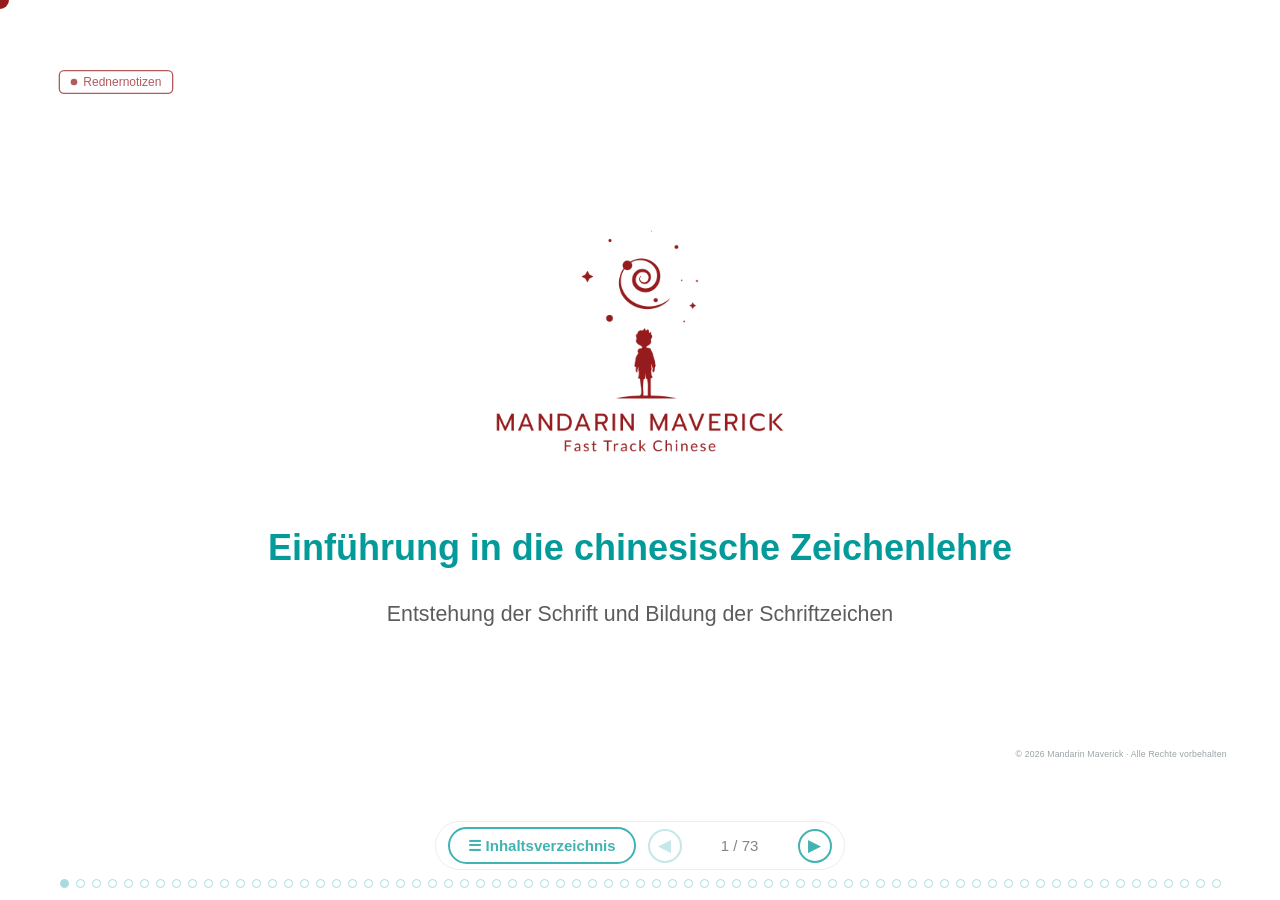
==== commit 2fa7437b: "Rednernotizen: Stichphrasen zu jeder Folie auf Knopfdruck Oben links auf jeder Folie ein bordeauxfar" ====
--- a/index.html
+++ b/index.html
@@ -14,9 +14,16 @@
 
   BEDIENUNG
     → / ← / Leertaste   blättern        L    roter Cursorpunkt aus/an
-    Pos1 / Ende         Anfang / Ende   Esc  Lesekasten schließen
-    I                   Inhaltsverzeichnis
+    Pos1 / Ende         Anfang / Ende   Esc  Kästen schließen
+    I                   Inhaltsverzeichnis  N    Rednernotizen auf/zu
     #n                  Folie n direkt aufrufen
+
+  REDNERNOTIZEN — oben links auf jeder Folie, bordeaux
+    Stichphrasen zu dem, was zu der Folie gesagt werden soll. Sie stehen in
+    rednernotizen.js, mit dem data-title der Folie als Schlüssel, und werden
+    von dort auf jede Folie gesetzt — auch auf jede neu ergänzte. Im PDF-
+    Export erscheinen sie nicht. Achtung: Am Beamer sieht das Publikum sie
+    mit; sie sind ein Blick für den Redner, keine zweite Bildschirmfläche.
 
   Unten am Bildrand liegen zwei Zeilen Bedienoberfläche: die Steuerleiste
   mit „☰ Inhaltsverzeichnis“ und den beiden Pfeilen, darunter die Punkt-
@@ -3136,6 +3143,9 @@
 <div class="mm-laser" id="mm-laser" aria-hidden="true"></div>
 
 <script src="deck.js"></script>
+<!-- Setzt auf jeder Folie den Knopf „Rednernotizen“ ein. Nach deck.js, weil
+     die Folien zu diesem Zeitpunkt bereits stehen. -->
+<script src="rednernotizen.js"></script>
 
 </body>
 </html>
--- a/theme.css
+++ b/theme.css
@@ -1175,6 +1175,153 @@
 
 @media (prefers-reduced-motion: reduce) {
   .mm-lk-pop { transition-duration: 0s; }
+}
+
+/* --------------------------------------------------------------------------
+   8a  Rednernotizen — der Spickzettel des Vortragenden.
+
+       Der Lesekasten aus Abschnitt 8 richtet sich an das Publikum: Er
+       vertieft, was auf der Folie steht. Dieser Kasten richtet sich an den
+       Redner und sagt, was zu der Folie gesprochen werden soll. Weil beides
+       nicht zu verwechseln sein darf, unterscheiden sie sich in allem:
+
+         Lesekasten      türkis, oben rechts, öffnet auch beim Überfahren
+         Rednernotizen   bordeaux, oben links, nur auf Klick oder Taste N
+
+       Oben links ist auf jeder Folie Platz: Die Bildmarke endet bei 64 px,
+       die Titelzone beginnt erst bei 80 px Höhe. Der Knopf sitzt in diesem
+       Streifen und lässt Titel- wie Inhaltszone unangetastet.
+
+       Auslöser und Kasten setzt rednernotizen.js ein — so trägt jede Folie
+       sie, auch jede neu ergänzte.
+   -------------------------------------------------------------------------- */
+
+.mm-rn {
+  position: absolute;
+  left: 88px;                 /* rechts neben der Bildmarke (24 px + 40 px) */
+  top: 33px;                  /* mittig zur Bildmarke: 24 + 54/2 − 36/2 */
+  /* Über dem Lesekasten (5): Steht dessen Tafel offen, muss der Redner
+     trotzdem an seine Notizen herankommen. */
+  z-index: 7;
+}
+
+/* Zurückhaltend wie der Lesekastenknopf, aber in Bordeaux — der Farbe des
+   Bildschirmwerkzeugs (Abschnitt 12), nicht der Folieninhalte. */
+.mm-rn-btn {
+  display: inline-flex;
+  align-items: center;
+  gap: 9px;
+  height: 36px;
+  border: 2px solid var(--mm-bordeaux);
+  border-radius: var(--mm-radius);
+  background: var(--mm-bg);
+  color: var(--mm-bordeaux);
+  font-family: var(--mm-font-latin);
+  font-size: 18px;
+  line-height: 1;
+  padding: 0 16px;
+  cursor: pointer;
+  opacity: 0.72;
+  transition: opacity 200ms ease;
+}
+
+/* Im Ruhezustand blass: Der Knopf steht auf jeder Folie und soll das Bild
+   nicht mittragen. Unter dem Cursor tritt er hervor. */
+.mm-rn-btn:hover,
+.mm-rn-btn:focus-visible,
+.mm-rn.is-open .mm-rn-btn { opacity: 1; }
+
+.mm-rn.is-open .mm-rn-btn { background: #F7ECEC; }
+
+.mm-rn-btn::before {
+  content: "";
+  width: 10px;
+  height: 10px;
+  border-radius: 50%;
+  background: var(--mm-bordeaux);
+}
+
+.mm-rn-btn:focus-visible {
+  outline: 3px solid var(--mm-bordeaux);
+  outline-offset: 4px;
+}
+
+/* Die Tafel. Rahmen und Weißraum statt Schatten (Kap. 9.1). Sie beginnt bei
+   ~83 px und reicht höchstens bis 983 px — die Fußzeile bleibt frei. */
+.mm-rn-pop {
+  position: absolute;
+  left: 0;
+  top: calc(100% + 14px);
+  width: 1180px;
+  max-height: 900px;
+  overflow-y: auto;
+  border: 2px solid var(--mm-bordeaux);
+  border-radius: var(--mm-radius);
+  background: var(--mm-bg);
+  padding: 30px 36px;
+  text-align: left;
+  opacity: 0;
+  visibility: hidden;
+  transition: opacity var(--mm-fade) ease, visibility 0s linear var(--mm-fade);
+}
+
+/* Anders als der Lesekasten öffnet er nicht beim Überfahren: Ein Kasten,
+   der beim Queren der Folie aufspringt, verdeckte im Vortrag den Inhalt. */
+.mm-rn.is-open .mm-rn-pop {
+  opacity: 1;
+  visibility: visible;
+  transition: opacity var(--mm-fade) ease, visibility 0s;
+}
+
+.mm-rn-pop h3 {
+  margin: 0 0 18px;
+  padding-bottom: 12px;
+  border-bottom: 1px solid var(--mm-rule-light);
+  color: var(--mm-bordeaux);
+  font-size: 26px;
+  font-weight: 700;
+  line-height: var(--mm-lh-de);
+}
+
+/* Spiegelstriche statt Punkte — die Notizen sind Stichphrasen, keine
+   Aufzählung von Folieninhalten. */
+.mm-rn-pop ul {
+  margin: 0;
+  padding: 0;
+  list-style: none;
+}
+
+.mm-rn-pop li {
+  position: relative;
+  padding-left: 28px;
+  color: var(--mm-german-strong);
+  font-size: 25px;
+  line-height: var(--mm-lh-de);
+}
+
+.mm-rn-pop li + li { margin-top: 14px; }
+
+.mm-rn-pop li::before {
+  content: "–";
+  position: absolute;
+  left: 0;
+  color: var(--mm-bordeaux);
+}
+
+/* Hanzi und Pinyin behalten ihre Farbe, folgen aber der Zeilengröße —
+   sonst zerrisse die Stichphrase. */
+.mm-rn-pop .hanzi  { font-size: inherit; line-height: inherit; }
+.mm-rn-pop .pinyin { font-size: inherit; line-height: inherit; font-style: italic; }
+
+.mm-rn-pop .rn-leer {
+  margin: 0;
+  color: var(--mm-german);
+  font-size: 22px;
+  line-height: var(--mm-lh-de);
+}
+
+@media (prefers-reduced-motion: reduce) {
+  .mm-rn-pop { transition-duration: 0s; }
 }
 
 /* --------------------------------------------------------------------------
@@ -1513,6 +1660,10 @@
   .mm-reveal .a    { opacity: 1; }
   .mm-reveal .hint { display: none; }
 
+  /* Die Rednernotizen bleiben draußen: Das PDF ist das Handout fürs
+     Publikum, der Spickzettel gehört dem Vortragenden. */
+  .mm-rn { display: none; }
+
   /* Vom Lesekasten bleibt der Kurztext: Er macht das Handout brauchbar,
      ohne die Folie zu sprengen. Ebene 2 gehört in die Notizendokumente. */
   .mm-lk-btn,
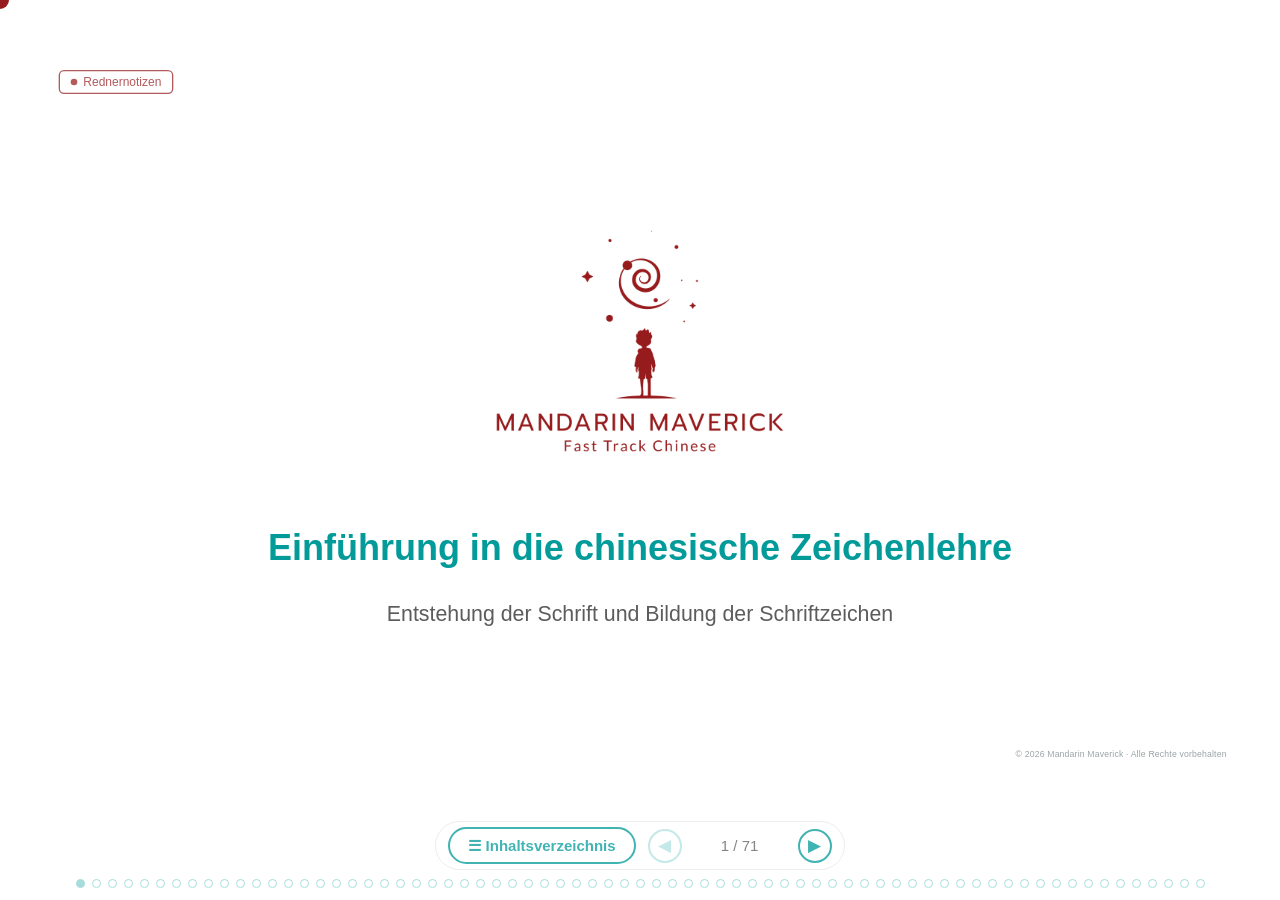
==== commit 79f81723: "Dopplungen entfernt: ein Strichfolge-Akt, Radikale und Wörterbuch am Stück (71 Folien) - Folien „Die" ====
--- a/index.html
+++ b/index.html
@@ -131,20 +131,15 @@
           <button type="button" class="mm-toc-item" data-goto="Zeichen-Grundstriche">
             <span class="nr">VIII</span>
             <span class="t">Striche und Strichfolge</span>
-            <span class="s">Die Grundstriche und die sieben Regeln</span>
+            <span class="s">Grundstriche, Regeln, Praxis an <span class="hanzi">你</span> und <span class="hanzi">我</span></span>
           </button>
           <button type="button" class="mm-toc-item" data-goto="Was ist ein Radikal?">
-            <span class="nr">XI</span>
+            <span class="nr">IX</span>
             <span class="t">Radikale und Wörterbuch</span>
             <span class="s"><span class="hanzi">部首</span> <span class="pinyin">bùshǒu</span> · die Tafel der 214 Radikale</span>
           </button>
-          <button type="button" class="mm-toc-item" data-goto="Grundregeln der Strichfolge I">
-            <span class="nr">XII</span>
-            <span class="t">Strichfolge in der Praxis</span>
-            <span class="s">Die Grundstriche am Beispiel <span class="hanzi">你</span> und <span class="hanzi">我</span></span>
-          </button>
           <button type="button" class="mm-toc-item" data-goto="Der Umgang mit dem Wörterbuch">
-            <span class="nr">XIII</span>
+            <span class="nr">X</span>
             <span class="t">Arbeit mit dem Wörterbuch</span>
             <span class="s">In vier Schritten zum unbekannten Zeichen</span>
           </button>
@@ -174,11 +169,12 @@
       <img class="mm-logo-corner" src="assets/logo/mm-logo-symbol-color.png" alt="">
     </section>
 
+
 <!-- ====================================================================
      AKT I · ZEICHEN VOR DER SCHRIFT
      ==================================================================== -->
 
-    <section class="mm-slide" data-title="Jiǎhú-Schrift" data-folie="1">
+<section class="mm-slide" data-title="Jiǎhú-Schrift" data-folie="1">
       <h2 class="mm-slide-title">Die älteste Schrift der Welt?
         <span class="sub"><span class="hanzi hanzi-inline">贾湖</span> <span class="pinyin">Jiǎhú</span> · Henan, ca. 6600 v. Chr.</span></h2>
       <div class="mm-content">
@@ -281,11 +277,12 @@
       <img class="mm-logo-corner" src="assets/logo/mm-logo-symbol-color.png" alt="">
     </section>
 
+
 <!-- ====================================================================
      AKT II · DIE ERSTEN SCHRIFTSYSTEME
      ==================================================================== -->
 
-    <section class="mm-slide" data-title="Mesopotamien und Ägypten" data-folie="3">
+<section class="mm-slide" data-title="Mesopotamien und Ägypten" data-folie="3">
       <h2 class="mm-slide-title">Zweimal erfunden
         <span class="sub">Keilschrift ca. 3300 v. Chr. · Hieroglyphen ca. 3200 v. Chr.</span></h2>
       <div class="mm-content">
@@ -541,11 +538,12 @@
       <img class="mm-logo-corner" src="assets/logo/mm-logo-symbol-color.png" alt="">
     </section>
 
+
 <!-- ====================================================================
      AKT III · DIE ERFINDUNG DES ALPHABETS
      ==================================================================== -->
 
-    <section class="mm-slide" data-title="Ugarit und die Phönizier" data-folie="9">
+<section class="mm-slide" data-title="Ugarit und die Phönizier" data-folie="9">
       <h2 class="mm-slide-title">Die Erfindung des Alphabets
         <span class="sub">Ugarit um 1500 v. Chr. · phönizisches Abjad ab ca. 1050 v. Chr.</span></h2>
       <div class="mm-content">
@@ -661,7 +659,7 @@
           <p><strong>Die kulturelle Folge.</strong> Ein Alphabet ist in Wochen erlernbar, ein Logogrammsystem in Jahren. Schriftlichkeit war damit nicht länger das Monopol einer Schreiberkaste. Diese „Demokratisierung“ wird häufig mit der Entfaltung von Literatur, Philosophie und Rechtskodifikation in Griechenland in Verbindung gebracht – eine These, die man diskutieren, aber nicht monokausal lesen sollte.</p>
         </div>
         <ul class="lk-begriffe">
-          <li>Akrophonie – siehe Folie 9; Grundlage der Buchstabennamen</li>
+          <li>Akrophonie – siehe Folie „Ugarit und die Phönizier“; Grundlage der Buchstabennamen</li>
           <li>boustrophedon – wechselnde Zeilenrichtung</li>
           <li>Etrusker – Vermittler des griechischen Alphabets nach Rom</li>
         </ul>
@@ -727,11 +725,12 @@
       <img class="mm-logo-corner" src="assets/logo/mm-logo-symbol-color.png" alt="">
     </section>
 
+
 <!-- ====================================================================
      AKT IV · DIE CHINESISCHE SCHRIFT
      ==================================================================== -->
 
-    <section class="mm-slide" data-title="Die chinesische Schrift 文字" data-folie="13">
+<section class="mm-slide" data-title="Die chinesische Schrift 文字" data-folie="13">
       <h2 class="mm-slide-title">Die älteste ununterbrochen gebrauchte Schrift</h2>
       <div class="mm-content">
         <div class="mm-chapter mm-chapter--zentriert">
@@ -748,7 +747,7 @@
         <p class="lk-kurz">Die chinesische Schrift <span class="hanzi">文字</span> <span class="pinyin">wénzì</span> ist die älteste ununterbrochen gebrauchte Schrift der Welt: Seit den Orakelknochen des 13. Jahrhunderts v. Chr. lässt sie sich lückenlos bis heute verfolgen – gut 3200 Jahre, natürlich in stark gewandelter Form. Damit ist sie ein zentraler Träger der chinesischen Kultur. Sie diente zugleich als Grundlage der japanischen, der vietnamesischen und einer der koreanischen Schriften.</p>
         <button type="button" class="lk-mehr">Klicke hier für vertiefende Informationen</button>
         <div class="lk-tief">
-          <p><strong>Zur Altersangabe.</strong> Die häufig genannten „5000–6000 Jahre“ beziehen sich auf neolithische Töpfermarken, deren Schriftcharakter nicht gesichert ist (vgl. Folie 1). Gesichert belegt ist die Schrift ab ca. 1250 v. Chr. Präzise formuliert man: älteste heute noch verwendete Schrift – die Keilschrift ist älter, aber ausgestorben.</p>
+          <p><strong>Zur Altersangabe.</strong> Die häufig genannten „5000–6000 Jahre“ beziehen sich auf neolithische Töpfermarken, deren Schriftcharakter nicht gesichert ist (vgl. Folie „Jiǎhú-Schrift“). Gesichert belegt ist die Schrift ab ca. 1250 v. Chr. Präzise formuliert man: älteste heute noch verwendete Schrift – die Keilschrift ist älter, aber ausgestorben.</p>
           <p><strong>Der Begriff.</strong> <span class="hanzi">文</span> <span class="pinyin">wén</span> bezeichnete ursprünglich ein Muster oder ein einfaches, nicht weiter zerlegbares Zeichen; <span class="hanzi">字</span> <span class="pinyin">zì</span> das zusammengesetzte Zeichen. Das Zeichen <span class="hanzi">字</span> enthält <span class="hanzi">子</span> <span class="pinyin">zǐ</span> „Kind“ unter einem Dach und bedeutet ursprünglich „gebären, sich vermehren“ – zusammengesetzte Zeichen sind gleichsam die „Nachkommen“ der einfachen.</p>
           <p><strong>Die Sinosphäre.</strong> In Japan wurden die Zeichen als Kanji übernommen; aus ihren Kursivformen entstanden die Silbenschriften Hiragana und Katakana. In Korea wurden sie als Hanja verwendet, bis König Sejong 1443 das Alphabet Hangul schuf. In Vietnam schrieb man chữ <span class="pinyin">Hán</span> und die daraus entwickelten Eigenzeichen chữ Nôm, heute jedoch lateinisch (Quốc ngữ).</p>
           <p><strong>Weitere Ableitungen.</strong> Auch die heute ausgestorbenen Schriften der Kitan, Jurchen und Tangut wurden nach chinesischem Vorbild geschaffen – ein Beleg für die Ausstrahlungskraft des Systems.</p>
@@ -817,11 +816,28 @@
       <img class="mm-logo-corner" src="assets/logo/mm-logo-symbol-color.png" alt="">
     </section>
 
+<section class="mm-slide" data-title="Wie viele Zeichen braucht man?">
+      <h2 class="mm-slide-title">Wie viele Zeichen braucht man?</h2>
+      <div class="mm-content">
+        <div class="mm-content-center">
+            <ul class="mm-list">
+              <li class="de">Schulkinder lernen etwa <span class="strong">3000 Zeichen</span> in den ersten sechs Schuljahren — das genügt für Bücher und Zeitungen.</li>
+              <li class="de">Wer mehr als 1500 Zeichen beherrscht, gilt nicht als Analphabet.</li>
+              <li class="de">Gebildete Chinesen beherrschen rund <span class="strong">6000</span> Zeichen.</li>
+              <li class="de">Mit den 3500 häufigsten Zeichen liest man <span class="strong">99,7 %</span> eines Textes.</li>
+            </ul>
+        </div>
+      </div>
+      <footer class="mm-footer"><span>Akt IV · Die chinesische Schrift</span><span class="mm-pageno">Seite 63 von 82</span></footer>
+      <img class="mm-logo-corner" src="assets/logo/mm-logo-symbol-color.png" alt="">
+    </section>
+
+
 <!-- ====================================================================
      AKT V · ENTWICKLUNGSSTUFEN
      ==================================================================== -->
 
-    <section class="mm-slide" data-title="Orakelknochenschrift 甲骨文" data-folie="15">
+<section class="mm-slide" data-title="Orakelknochenschrift 甲骨文" data-folie="15">
       <h2 class="mm-slide-title">Der älteste gesicherte Beleg
         <span class="sub"><span class="hanzi hanzi-inline">甲骨文</span> <span class="pinyin">jiǎgǔwén</span> · Shang-Dynastie, Inschriften ab ca. 1250 v. Chr.</span></h2>
       <div class="mm-content">
@@ -1200,6 +1216,57 @@
       <footer class="mm-footer"><span>Akt V · Entwicklungsstufen</span><span class="mm-pageno">Seite 27 von 82</span></footer>
       <img class="mm-logo-corner" src="assets/logo/mm-logo-symbol-color.png" alt="">
     </section>
+    <section class="mm-slide" data-title="Schriftreform 1956" data-folie="58">
+      <h2 class="mm-slide-title">Die Schriftreform von 1956
+        <span class="sub">Angenommen am 28. Januar 1956, veröffentlicht am 31. Januar</span></h2>
+      <div class="mm-content mm-content--stapel">
+        <table class="mm-table mm-table--compact">
+          <thead>
+            <tr><th>Langzeichen</th><th>Kurzzeichen</th><th><span class="pinyin">pīnyīn</span></th><th>Deutsch</th><th>Methode</th></tr>
+          </thead>
+          <tbody>
+            <tr><td class="hanzi">馬</td><td class="hanzi">马</td><td class="pinyin">mǎ</td><td class="de">Pferd</td><td class="de">Punkte zu Linien</td></tr>
+            <tr><td class="hanzi">龍</td><td class="hanzi">龙</td><td class="pinyin">lóng</td><td class="de">Drache</td><td class="de">Kursivform</td></tr>
+            <tr><td class="hanzi">圖</td><td class="hanzi">图</td><td class="pinyin">tú</td><td class="de">Karte</td><td class="de">Bestandteil ersetzt</td></tr>
+            <tr><td class="hanzi">單</td><td class="hanzi">单</td><td class="pinyin">dān</td><td class="de">einzeln</td><td class="de">Striche weggelassen</td></tr>
+            <tr><td class="hanzi">認</td><td class="hanzi">认</td><td class="pinyin">rèn</td><td class="de">erkennen</td><td class="de">einfacheres Phonetikum</td></tr>
+          </tbody>
+        </table>
+        <div class="mm-lupe-zeile">
+          <p class="de mm-caption" style="margin:0">Bekanntgemacht am 31. Januar 1956 in der Tageszeitung
+            <span class="hanzi hanzi-inline">人民日报</span> <span class="pinyin">Rénmín Rìbào</span>.<br>
+            <span class="strong">Cursor auf den Ausschnitt</span> — dann erscheint die Seite in voller Größe.</p>
+          <span class="mm-lupe" tabindex="0">
+            <img class="mm-lupe-klein" src="bilder/Pinyin-Reform-Zeitungsartikel.png"
+                 alt="Zeitungsseite zur Schrift- und Pinyin-Reform" style="max-height:160px">
+            <span class="mm-lupe-gross"><img src="bilder/Pinyin-Reform-Zeitungsartikel.png" alt=""></span>
+          </span>
+        </div>
+      </div>
+      <div class="mm-lk" data-folie="58">
+        <button type="button" class="mm-lk-btn">zusätzliche Info</button>
+        <div class="mm-lk-pop">
+        <h3>Die Schriftreform von 1956</h3>
+        <p class="lk-kurz">Am 28. Januar 1956 nahm der Staatsrat das „Konzept zur Vereinfachung der chinesischen Schriftzeichen“ an; am 31. Januar veröffentlichte es die Tageszeitung <span class="hanzi">人民日报</span> <span class="pinyin">Rénmín</span> <span class="pinyin">Rìbào</span>. Die Reform griff auf eine große Zahl handschriftlicher Kurzformen zurück, die schon in der Zeit der Nord- und Süd-Dynastien und verbreitet in der Tang-Zeit verwendet wurden; über 50 Kurzzeichen stammen aus dem Taiping-Reich. Vorbereitet wurde sie durch Intellektuelle der Bewegung des Vierten Mai wie <span class="hanzi">钱玄同</span> <span class="pinyin">Qián</span> <span class="pinyin">Xuántóng</span>.</p>
+        <button type="button" class="lk-mehr">Klicke hier für vertiefende Informationen</button>
+        <div class="lk-tief">
+          <p><strong>Methoden der Vereinfachung.</strong> Verbindung von Punkten zu Linien (<span class="hanzi">馬</span> → <span class="hanzi">马</span> <span class="pinyin">mǎ</span> Pferd); Weglassen von Strichen oder Bestandteilen (<span class="hanzi">爲</span> bzw. <span class="hanzi">為</span> → <span class="hanzi">为</span> <span class="pinyin">wèi</span>); Zusammenfassung mehrerer Langzeichen zu einem Kurzzeichen (<span class="hanzi">復</span> und <span class="hanzi">複</span> <span class="pinyin">fù</span> → <span class="hanzi">复</span>); Ersetzen eines komplexen Lautteils durch ein einfacheres Phonetikum (<span class="hanzi">認</span> → <span class="hanzi">认</span> <span class="pinyin">rèn</span>); Übernahme von Kursivformen; Teil-für-Ganzes (<span class="hanzi">廣</span> → <span class="hanzi">广</span> <span class="pinyin">guǎng</span>). Weitere Beispiele: <span class="hanzi">图</span> für <span class="hanzi">圖</span> <span class="pinyin">tú</span> Karte, <span class="hanzi">龙</span> für <span class="hanzi">龍</span> <span class="pinyin">lóng</span> Drache, <span class="hanzi">单</span> für <span class="hanzi">單</span> <span class="pinyin">dān</span> einzeln.</p>
+          <p><strong>Mehr als Strichreduktion.</strong> Die Schriftreformen betrafen auch die Festlegung einer Standardaussprache, einer Standardschriftart, des Bestands allgemein gebräuchlicher Zeichen sowie die Systematisierung der lexikographischen Anordnung. 2013 fasste die Norm <span class="hanzi">通用规范汉字表</span> den amtlichen Bestand auf 8.105 Zeichen zusammen.</p>
+          <p><strong>Die gescheiterte zweite Runde.</strong> 1977 wurde eine weitere Vereinfachungsstufe veröffentlicht, die <span class="hanzi">二简字</span> <span class="pinyin">èrjiǎnzì</span>. Sie stieß auf breite Ablehnung und wurde 1986 offiziell zurückgenommen – ein wichtiger Hinweis darauf, dass Schriftpolitik an Akzeptanzgrenzen stößt.</p>
+          <p><strong>Der geteilte Schriftraum.</strong> In Taiwan, Hongkong und Macau blieb die Tradition der Langzeichen erhalten, weil die Reformen dort nicht durchgeführt wurden; verbreitet ist sie auch bei Überseechinesen. So blieb die symbolische Erkennbarkeit von Zeichen und Radikalen bewahrt. In handschriftlichen Texten sind dort allerdings zahlreiche Kurzschreibungen üblich, die den Kurzzeichen der Volksrepublik teilweise entsprechen. Singapur schloss sich in den 1970er Jahren den Reformen der Volksrepublik an und übernahm zugleich die horizontale Schreibrichtung.</p>
+          <p>Rückkehr der Langzeichen? Parallel zu den Kurzzeichen werden die Langzeichen bis heute teilweise verwendet und kehren mit den zunehmenden Lockerungen in den Alltag zurück – in Kalligraphie, Werbung, Firmennamen und Buchtiteln. Bei einer Konferenz am 30. und 31. Oktober 2007 in Peking beschlossen Gelehrte aus der Volksrepublik, Taiwan, Korea und Japan die Vereinheitlichung der Schreibung geläufiger Wörter auf überwiegend traditioneller Grundlage. Das bedeutet keine Abschaffung der Kurzzeichen, sondern die Duldung einer Koexistenz.</p>
+          <p><strong>Für den Unterricht.</strong> Gelernt wird im Regelfall <span class="hanzi">简体字</span> <span class="pinyin">jiǎntǐzì</span> (Kurzzeichen), da Standard in der Volksrepublik, in Singapur und in den meisten Lehrwerken. <span class="hanzi">繁体字</span> <span class="pinyin">fántǐzì</span> (Langzeichen) sind für Taiwan, Hongkong und für ältere Texte erforderlich – die Umstellung fällt Fortgeschrittenen erfahrungsgemäß leichter als der umgekehrte Weg.</p>
+        </div>
+        <ul class="lk-begriffe">
+          <li><span class="hanzi">简体字</span> <span class="pinyin">jiǎntǐzì</span> – Kurzzeichen · <span class="hanzi">繁体字</span> <span class="pinyin">fántǐzì</span> – Langzeichen</li>
+          <li><span class="hanzi">二简字</span> <span class="pinyin">èrjiǎnzì</span> – zweite Vereinfachungsrunde 1977, 1986 zurückgenommen</li>
+          <li><span class="hanzi">通用规范汉字表</span> (2013) – amtlicher Bestand von 8.105 Zeichen</li>
+        </ul>
+        </div>
+      </div>
+      <footer class="mm-footer"><span>Akt V · Entwicklungsstufen</span><span class="mm-pageno">Seite 62 von 82</span></footer>
+      <img class="mm-logo-corner" src="assets/logo/mm-logo-symbol-color.png" alt="">
+    </section>
     <section class="mm-slide" data-title="Altertum und Moderne">
       <h2 class="mm-slide-title">Vom <span class="hanzi hanzi-inline">古文</span> zur Bildschirmschrift
         <span class="sub"><span class="pinyin">gǔwén</span> — „Schrift des Altertums"</span></h2>
@@ -1536,11 +1603,12 @@
       <img class="mm-logo-corner" src="assets/logo/mm-logo-symbol-color.png" alt="">
     </section>
 
+
 <!-- ====================================================================
      AKT VI · PINSEL UND PAPIER
      ==================================================================== -->
 
-    <section class="mm-slide" data-title="Pinsel und Papier" data-folie="28">
+<section class="mm-slide" data-title="Pinsel und Papier" data-folie="28">
       <h2 class="mm-slide-title">Das Material formt die Schrift
         <span class="sub">Pinsel <span class="hanzi hanzi-inline">毛笔</span> <span class="pinyin">máobǐ</span> · Papier <span class="hanzi hanzi-inline">纸</span> <span class="pinyin">zhǐ</span></span></h2>
       <div class="mm-content">
@@ -1669,11 +1737,12 @@
       <img class="mm-logo-corner" src="assets/logo/mm-logo-symbol-color.png" alt="">
     </section>
 
+
 <!-- ====================================================================
      AKT VII · DIE BILDUNG DER ZEICHEN
      ==================================================================== -->
 
-    <section class="mm-slide mm-slide--abschnitt" data-title="Kreation und Transformation">
+<section class="mm-slide mm-slide--abschnitt" data-title="Kreation und Transformation">
       <p class="mm-abschnitt-titel">Kreation und Transformation<br>der chinesischen Schriftzeichen</p>
       <footer class="mm-footer"><span>Akt VII · Die Bildung der Zeichen</span><span class="mm-pageno"></span></footer>
       <img class="mm-logo-corner" src="assets/logo/mm-logo-symbol-color.png" alt="">
@@ -1715,7 +1784,7 @@
         <button type="button" class="lk-mehr">Klicke hier für vertiefende Informationen</button>
         <div class="lk-tief">
           <p><strong>Wenige, aber tragend.</strong> Der geringe Anteil täuscht. Piktogramme sind zugleich die häufigsten Zeichen im Text und die produktivsten Bausteine: Als Radikale und Komponenten stecken sie in nahezu allen zusammengesetzten Zeichen. Wer 200 Piktogramme kennt, hat den Schlüssel zu tausenden abgeleiteten Zeichen.</p>
-          <p><strong>Vom Bild zur Konvention.</strong> Die Bildhaftigkeit ist heute meist nur noch in der Orakelknochen- oder Siegelschriftform erkennbar. <span class="hanzi">木</span> zeigte einst deutlich Stamm, Äste und Wurzeln; <span class="hanzi">人</span> eine Person im Profil; <span class="hanzi">雨</span> Tropfen unter einer Wolke. Der Übergang zur Kanzleischrift (<span class="hanzi">隶变</span> <span class="pinyin">lìbiàn</span>, vgl. Folie 18) hat diese Bilder in gerade Striche überführt.</p>
+          <p><strong>Vom Bild zur Konvention.</strong> Die Bildhaftigkeit ist heute meist nur noch in der Orakelknochen- oder Siegelschriftform erkennbar. <span class="hanzi">木</span> zeigte einst deutlich Stamm, Äste und Wurzeln; <span class="hanzi">人</span> eine Person im Profil; <span class="hanzi">雨</span> Tropfen unter einer Wolke. Der Übergang zur Kanzleischrift (<span class="hanzi">隶变</span> <span class="pinyin">lìbiàn</span>, vgl. Folie „Kanzleischrift“) hat diese Bilder in gerade Striche überführt.</p>
           <p><strong>Grenze des Verfahrens.</strong> Ein Bild kann Konkretes zeigen, aber nicht „oben“, „nicht“, „drei“ oder „warum“ darstellen. Genau hier setzen die weiteren Verfahren an: Indikatoren (<span class="hanzi">指事</span> <span class="pinyin">zhǐshì</span>), Bedeutungszusammensetzungen (<span class="hanzi">会意</span> <span class="pinyin">huìyì</span>) und Phonogramme (<span class="hanzi">形声</span> <span class="pinyin">xíngshēng</span>).</p>
           <p><strong>Piktogramme heute.</strong> Im Zeitalter von Globalisierung und Internationalisierung werden Piktogramme in standardisierter Form verwendet, um Informationen sprachunabhängig oder möglichst schnell zu vermitteln – als Verkehrszeichen, Wegeleitsysteme (ISO 7001) oder Gefahrensymbole. Auch hier zeigt sich dieselbe Grenze: Piktogramme funktionieren für Konkretes und Konventionalisiertes, nicht für komplexe Aussagen.</p>
         </div>
@@ -2101,11 +2170,12 @@
       <img class="mm-logo-corner" src="assets/logo/mm-logo-symbol-color.png" alt="">
     </section>
 
+
 <!-- ====================================================================
      AKT VIII · STRICHE UND STRICHFOLGE
      ==================================================================== -->
 
-    <section class="mm-slide" data-title="Zeichen-Grundstriche">
+<section class="mm-slide" data-title="Zeichen-Grundstriche">
       <h2 class="mm-slide-title">Die Grundstriche
         <span class="sub">Alles, was in einem Zug gezeichnet wird, ist ein Strich</span></h2>
       <div class="mm-content">
@@ -2131,6 +2201,81 @@
         </div>
       </div>
       <footer class="mm-footer"><span>Akt VIII · Striche und Strichfolge</span><span class="mm-pageno">Seite 45 von 82</span></footer>
+      <img class="mm-logo-corner" src="assets/logo/mm-logo-symbol-color.png" alt="">
+    </section>
+    <section class="mm-slide" data-title="Die Grundstriche und ihre Namen" data-folie="73">
+      <h2 class="mm-slide-title">Die acht Prinzipien im Zeichen <span class="hanzi hanzi-inline">永</span>
+        <span class="sub"><span class="hanzi hanzi-inline">永字八法</span> <span class="pinyin">yǒngzì bāfǎ</span></span></h2>
+      <div class="mm-content">
+        <div class="mm-split mm-split--right">
+          <div>
+            <ul class="mm-list">
+              <li class="de">Fünf Grundtypen: <span class="hanzi hanzi-inline">横</span> <span class="pinyin">héng</span>, <span class="hanzi hanzi-inline">竖</span> <span class="pinyin">shù</span>, <span class="hanzi hanzi-inline">撇</span> <span class="pinyin">piě</span>, <span class="hanzi hanzi-inline">点</span> <span class="pinyin">diǎn</span>, <span class="hanzi hanzi-inline">折</span> <span class="pinyin">zhé</span>.</li>
+              <li class="de">Wer <span class="hanzi hanzi-inline">永</span> „ewig" beherrscht, hat alle wesentlichen Pinselbewegungen geübt.</li>
+              <li class="de">Die Namen lohnen sich, weil man mit ihnen über Zeichen sprechen kann.</li>
+            </ul>
+          </div>
+          <div class="mm-yong">
+            <span class="hanzi hanzi-key">永</span>
+            <span class="pinyin">yǒng</span>
+            <span class="de">ewig</span>
+          </div>
+        </div>
+      </div>
+      <div class="mm-lk" data-folie="73">
+        <button type="button" class="mm-lk-btn">zusätzliche Info</button>
+        <div class="mm-lk-pop">
+        <h3>Die Grundstriche und ihre Namen</h3>
+        <p class="lk-kurz">Jeder Strich hat einen eigenen Namen. Die wichtigsten sind <span class="hanzi">横</span> <span class="pinyin">héng</span> – der waagerechte Strich, <span class="hanzi">竖</span> <span class="pinyin">shù</span> – der senkrechte, <span class="hanzi">撇</span> <span class="pinyin">piě</span> – der nach links unten fallende, <span class="hanzi">捺</span> <span class="pinyin">nà</span> – der nach rechts unten auslaufende, dazu <span class="hanzi">点</span> <span class="pinyin">diǎn</span> der Punkt, <span class="hanzi">提</span> <span class="pinyin">tí</span> der aufsteigende Strich, <span class="hanzi">钩</span> <span class="pinyin">gōu</span> der Haken und <span class="hanzi">折</span> <span class="pinyin">zhé</span> der Knick. <span class="hanzi">封口</span> <span class="pinyin">fēngkǒu</span> – „die Öffnung schließen“ – bezeichnet den letzten Strich, der einen Rahmen verschließt.</p>
+        <button type="button" class="lk-mehr">Klicke hier für vertiefende Informationen</button>
+        <div class="lk-tief">
+          <p><strong>Fünf Grundtypen.</strong> Die moderne Normierung reduziert alle Striche auf fünf Klassen: <span class="hanzi">横</span> <span class="pinyin">héng</span>, <span class="hanzi">竖</span> <span class="pinyin">shù</span>, <span class="hanzi">撇</span> <span class="pinyin">piě</span>, <span class="hanzi">点</span> <span class="pinyin">diǎn</span> (einschließlich <span class="pinyin">nà</span>) und <span class="hanzi">折</span> <span class="pinyin">zhé</span> (alle geknickten Formen). Auf dieser Fünferordnung beruhen die Strichfolge-Eingabemethoden auf dem Mobiltelefon und die Sortierung nach <span class="hanzi">笔画</span> in modernen Wörterbüchern.</p>
+          <p><strong>Zusammengesetzte Striche.</strong> Häufig sind Kombinationen: <span class="pinyin">héngzhé</span> (waagerecht mit Knick nach unten), <span class="pinyin">shùgōu</span> (senkrecht mit Haken), <span class="pinyin">héngzhégōu</span> (waagerecht, Knick, Haken) – insgesamt zählt die Norm gut 30 Varianten. Für den Anfang genügen die acht Grundformen.</p>
+          <p><strong>Die acht Prinzipien des Zeichens <span class="hanzi">永</span>.</strong> Die kalligraphische Tradition fasst die Grundstriche im Zeichen <span class="hanzi">永</span> <span class="pinyin">yǒng</span> „ewig“ zusammen: <span class="hanzi">永字八法</span> <span class="pinyin">yǒngzì</span> <span class="pinyin">bāfǎ</span>. Wer dieses eine Zeichen beherrscht, hat alle wesentlichen Pinselbewegungen geübt – ein klassischer Einstieg in die Kalligraphie und zugleich eine gute erste Schreibübung im Unterricht.</p>
+          <p>Warum die Namen lernen? Weil sich mit ihnen über Zeichen sprechen lässt: „<span class="hanzi">你</span> beginnt mit <span class="pinyin">piě</span>, dann <span class="pinyin">shù</span>“ ist präziser als jede Beschreibung mit Gesten. Für Anweisungen im Unterricht und für die Arbeit mit chinesischen Lehrwerken ist dieser Wortschatz unentbehrlich.</p>
+        </div>
+        <ul class="lk-begriffe">
+          <li><span class="hanzi">永字八法</span> <span class="pinyin">yǒngzì</span> <span class="pinyin">bāfǎ</span> – die acht Strichprinzipien im Zeichen <span class="hanzi">永</span></li>
+          <li><span class="hanzi">笔画</span> <span class="pinyin">bǐhuà</span> – Strich; auch: Strichzahl als Ordnungskriterium</li>
+          <li><span class="hanzi">封口</span> <span class="pinyin">fēngkǒu</span> – abschließender Strich einer Umrahmung</li>
+        </ul>
+        </div>
+      </div>
+      <footer class="mm-footer"><span>Akt VIII · Striche und Strichfolge</span><span class="mm-pageno">Seite 73 von 82</span></footer>
+      <img class="mm-logo-corner" src="assets/logo/mm-logo-symbol-color.png" alt="">
+    </section>
+    <section class="mm-slide" data-title="Grundregeln der Strichfolge I" data-folie="71">
+      <h2 class="mm-slide-title">Warum überhaupt eine feste Reihenfolge?</h2>
+      <div class="mm-content">
+        <div class="mm-content-center">
+            <ul class="mm-list">
+              <li class="de"><span class="strong">Schreibökonomie</span> — die Regeln folgen der natürlichen Bewegung der Hand.</li>
+              <li class="de"><span class="strong">Form</span> — nur in der richtigen Folge stimmen die Proportionen.</li>
+              <li class="de"><span class="strong">Lesbarkeit der Kursive</span> — Grasschrift entziffert man über die Bewegungsspur.</li>
+              <li class="de"><span class="strong">Nachschlagen</span> — Strichzahl und Strichfolge sind die Ordnungskriterien im Wörterbuch.</li>
+            </ul>
+        </div>
+      </div>
+      <div class="mm-lk" data-folie="71">
+        <button type="button" class="mm-lk-btn">zusätzliche Info</button>
+        <div class="mm-lk-pop">
+        <h3>Grundregeln der Strichfolge (I)</h3>
+        <p class="lk-kurz">Beim Schreiben chinesischer Zeichen ist die Strichreihenfolge einzuhalten. Die erste Regelgruppe betrifft die Grundrichtung: von oben nach unten (<span class="hanzi">三</span>), von links nach rechts (<span class="hanzi">八</span>), zuerst der waagerechte, dann der senkrechte Strich (<span class="hanzi">十</span>). Ergänzend gilt: Ein abschließender waagerechter Strich ganz unten kommt immer zuletzt (<span class="hanzi">王</span>); durchtrennende senkrechte Striche werden nach allen waagerechten geschrieben (<span class="hanzi">中</span>, <span class="hanzi">丰</span>); durchtrennende waagerechte Striche stehen fast am Schluss (<span class="hanzi">母</span>, <span class="hanzi">海</span>); kleine Striche und Punkte kommen meist zuletzt (<span class="hanzi">太</span>, <span class="hanzi">玉</span>); Striche, die ein Zeichen unten ummanteln, bilden den Abschluss (<span class="hanzi">道</span>, <span class="hanzi">画</span>).</p>
+        <button type="button" class="lk-mehr">Klicke hier für vertiefende Informationen</button>
+        <div class="lk-tief">
+          <p><strong>Warum überhaupt eine feste Reihenfolge? Vier Gründe:</strong> Erstens die Schreibökonomie – die Regeln folgen der natürlichen Bewegung der Pinselhand von links oben nach rechts unten. Zweitens die Form: Nur in der richtigen Folge werden die Proportionen stimmig. Drittens die Lesbarkeit der Kursive – in Halbkursiv- und Grasschrift lassen sich Zeichen ausschließlich über die Bewegungsspur entziffern. Viertens das Nachschlagen: Strichzahl und Strichfolge sind die Ordnungskriterien im Wörterbuch und die Grundlage der Handschrifterkennung.</p>
+          <p><strong>Zur Regel „Durchtrennende Striche zuletzt“.</strong> Sie erklärt sich aus der Statik des Zeichens: Der durchgehende Strich hält die übrigen zusammen und wird deshalb als letzter gesetzt – wie der Nagel, der die Bretter fixiert. Ausnahme ist <span class="hanzi">里</span> <span class="pinyin">lǐ</span>, wo der senkrechte Strich vor dem letzten waagerechten steht.</p>
+          <p><strong>Zur Regel „Punkte zuletzt“.</strong> Sie gilt für Punkte oben rechts und im Inneren (<span class="hanzi">我</span>, <span class="hanzi">太</span>, <span class="hanzi">玉</span>). Punkte oben und links oben werden dagegen zuerst geschrieben (<span class="hanzi">衣</span>, <span class="hanzi">门</span>).</p>
+          <p><strong>Praxistipp.</strong> Statt Regeln auswendig zu lernen, empfiehlt sich das Schreiben mit gesprochener Begleitung: Beim Üben laut mitzählen und die Strichnamen nennen. Die Regeln verinnerlichen sich dann über die Bewegung, nicht über die Theorie.</p>
+        </div>
+        <ul class="lk-begriffe">
+          <li><span class="hanzi">笔顺</span> <span class="pinyin">bǐshùn</span> – Strichfolge</li>
+          <li><span class="hanzi">笔画</span> <span class="pinyin">bǐhuà</span> – Strich, Strichzahl</li>
+          <li>„Durchtrennender Strich“ – Strich, der das gesamte Zeichen durchquert</li>
+        </ul>
+        </div>
+      </div>
+      <footer class="mm-footer"><span>Akt VIII · Striche und Strichfolge</span><span class="mm-pageno">Seite 71 von 82</span></footer>
       <img class="mm-logo-corner" src="assets/logo/mm-logo-symbol-color.png" alt="">
     </section>
     <section class="mm-slide" data-title="Die Regeln der Strichfolge">
@@ -2163,414 +2308,6 @@
       <footer class="mm-footer"><span>Akt VIII · Striche und Strichfolge</span><span class="mm-pageno">Seite 46 von 82</span></footer>
       <img class="mm-logo-corner" src="assets/logo/mm-logo-symbol-color.png" alt="">
     </section>
-    <section class="mm-slide" data-title="Die 7 Grundregeln">
-      <h2 class="mm-slide-title">Die sieben Grundregeln im Überblick
-        <span class="sub"><span class="hanzi hanzi-inline">写字笔顺规则表</span> — Regel, Beispiel, Strichfolge</span></h2>
-      <div class="mm-content">
-        <div class="mm-split mm-split--right">
-          <div>
-            <ol class="mm-list mm-list--num">
-              <li class="de">waagerecht vor senkrecht</li>
-              <li class="de"><span class="pinyin">piě</span> vor <span class="pinyin">nà</span></li>
-              <li class="de">von oben nach unten</li>
-              <li class="de">von links nach rechts</li>
-              <li class="de">von außen nach innen</li>
-              <li class="de">erst innen, dann schließen</li>
-              <li class="de">erst die Mitte, dann beide Seiten</li>
-            </ol>
-          </div>
-          <figure class="mm-figure ">
-            <img src="bilder/Strichreihenfolge-2.png" alt="Tabelle der sieben Regeln zur Strichreihenfolge" style="max-height:700px">
-          </figure>
-        </div>
-      </div>
-      <footer class="mm-footer"><span>Akt VIII · Striche und Strichfolge</span><span class="mm-pageno">Seite 49 von 82</span></footer>
-      <img class="mm-logo-corner" src="assets/logo/mm-logo-symbol-color.png" alt="">
-    </section>
-    <section class="mm-slide" data-title="Strichfolge selbst prüfen">
-      <h2 class="mm-slide-title">Selbst nachsehen</h2>
-      <div class="mm-content">
-        <div class="mm-split">
-          <div class="mm-chapter">
-            <p class="de">Die Strichfolge jedes Zeichens lässt sich
-              <span class="strong">animiert abrufen</span>.</p>
-            <p class="de mm-sub">leo.org · Pleco · Skritter</p>
-            <p class="de">Ein guter Weg für selbstständiges Üben — und die
-              Kontrolle, ob ein Zeichen geschrieben oder nur abgemalt wurde.</p>
-          </div>
-          <figure class="mm-figure">
-            <video src="bilder/Schriftzeichen-animiert-2.mp4"
-                   controls loop muted playsinline preload="metadata"></video>
-            <figcaption>So läuft eine Strichfolge Zug um Zug ab</figcaption>
-          </figure>
-        </div>
-      </div>
-      <footer class="mm-footer"><span>Akt VIII · Striche und Strichfolge</span><span class="mm-pageno">Seite 50 von 82</span></footer>
-      <img class="mm-logo-corner" src="assets/logo/mm-logo-symbol-color.png" alt="">
-    </section>
-
-<!-- ====================================================================
-     AKT IX · VOKABELN IM FOKUS
-     ==================================================================== -->
-
-
-<!-- ====================================================================
-     AKT X · ENTLEHNUNG, SYNONYME, HOMOPHONE
-     ==================================================================== -->
-
-
-<!-- ====================================================================
-     AKT XI · RADIKALE UND WÖRTERBUCH
-     ==================================================================== -->
-
-    <section class="mm-slide" data-title="Was ist ein Radikal?" data-folie="54">
-      <h2 class="mm-slide-title">Was ist ein Radikal?
-        <span class="sub"><span class="hanzi hanzi-inline">部首</span> <span class="pinyin">bùshǒu</span> — „Kopf der Abteilung"</span></h2>
-      <div class="mm-content">
-        <div class="mm-split mm-split--right">
-          <div>
-            <ul class="mm-list">
-              <li class="de">Die grafische oder semantische <span class="strong">Zuordnungskomponente</span> eines Zeichens.</li>
-              <li class="de">Jedes chinesische Zeichen hat <span class="strong">genau ein</span> Radikal.</li>
-              <li class="de">Die Zuordnung ist oft offensichtlich, manchmal rein traditionell — und manchmal ziemlich willkürlich.</li>
-            </ul>
-          </div>
-          <figure class="mm-figure ">
-            <img src="assets/pptx/f68-1.png" alt="Radikal 2, der senkrechte Strich, in verschiedenen Zeichen">
-          </figure>
-        </div>
-      </div>
-      <div class="mm-lk" data-folie="54">
-        <button type="button" class="mm-lk-btn">zusätzliche Info</button>
-        <div class="mm-lk-pop">
-        <h3>Was ist ein Radikal?</h3>
-        <p class="lk-kurz">Ein Radikal (von lateinisch radix „Wurzel“), auch Klassenhaupt oder Wurzelzeichen genannt – chinesisch <span class="hanzi">部首</span> <span class="pinyin">bùshǒu</span>, japanisch bushu, koreanisch busu – ist die grafische oder semantische Zuordnungskomponente eines Schriftzeichens. Jedes chinesische Zeichen hat genau ein Radikal. Die Zuordnung ist oft offensichtlich, manchmal rein traditionell und nur historisch nachvollziehbar, manchmal auch ziemlich willkürlich. In Nachschlagewerken werden die Zeichen nach Radikalen indiziert und lassen sich so auffinden.</p>
-        <button type="button" class="lk-mehr">Klicke hier für vertiefende Informationen</button>
-        <div class="lk-tief">
-          <p><strong>Der Name erklärt die Sache.</strong> <span class="hanzi">部首</span> heißt wörtlich „Kopf der Abteilung“. <span class="hanzi">许慎</span> ordnete im <span class="hanzi">说文解字</span> alle Zeichen in 540 Abteilungen (<span class="hanzi">部</span>); an der Spitze jeder Abteilung stand ein Zeichen, das allen anderen gemeinsam ist – eben der „Kopf“. Das Radikal ist also zuerst ein Ordnungsbegriff, erst in zweiter Linie ein Bedeutungsträger.</p>
-          <p><strong>Drei Begriffe auseinanderhalten.</strong> Die Komponente ist jeder Baustein eines Zeichens. Das Signifikum ist die Komponente, die die Bedeutung andeutet. Das Radikal ist die Komponente, unter der das Wörterbuch das Zeichen einsortiert. Meist fallen Signifikum und Radikal zusammen – aber nicht immer: Bei <span class="hanzi">闻</span> <span class="pinyin">wén</span> „hören“ ist <span class="hanzi">耳</span> „Ohr“ der Sinnträger, das Wörterbuchradikal jedoch <span class="hanzi">门</span> <span class="pinyin">mén</span>, das zugleich das Phonetikum ist.</p>
-          <p><strong>Nicht jedes Radikal bedeutet etwas.</strong> Die Abbildung zeigt, wie Radikal Nr. 2 – der senkrechte Strich <span class="hanzi">丨</span> <span class="pinyin">gǔn</span> – in verschiedenen Zeichen enthalten ist. Solche reinen Strichradikale (<span class="hanzi">一</span>, <span class="hanzi">丨</span>, <span class="hanzi">丶</span>, <span class="hanzi">丿</span>, <span class="hanzi">乙</span>, <span class="hanzi">亅</span>) tragen keine Bedeutung; sie sind reine Suchhilfen für Zeichen, die sich sonst nirgends einordnen ließen.</p>
-          <p><strong>Reichweite.</strong> Das System gilt nicht nur für chinesische Zeichen, sondern ebenso für die japanischen Kanji und die koreanischen Hanja – ein Radikalwissen ist also in der gesamten Sinosphäre verwertbar.</p>
-        </div>
-        <ul class="lk-begriffe">
-          <li><span class="hanzi">部首</span> <span class="pinyin">bùshǒu</span> – Radikal, „Abteilungskopf“</li>
-          <li>Komponente – Signifikum – Radikal – Baustein / Sinnträger / Ordnungszeichen</li>
-          <li><span class="hanzi">丨</span> <span class="pinyin">gǔn</span> – Radikal Nr. 2, reines Strichradikal ohne Bedeutung</li>
-        </ul>
-        </div>
-      </div>
-      <footer class="mm-footer"><span>Akt XI · Radikale und Wörterbuch</span><span class="mm-pageno">Seite 58 von 82</span></footer>
-      <img class="mm-logo-corner" src="assets/logo/mm-logo-symbol-color.png" alt="">
-    </section>
-    <section class="mm-slide" data-title="Die Tafel der 214 Radikale" data-folie="55">
-      <h2 class="mm-slide-title">Die Tafel der 214 Radikale
-        <span class="sub">Geordnet nach Strichzahl — von einem Strich bis siebzehn</span></h2>
-      <div class="mm-content">
-        <div class="mm-gallery mm-gallery--2">
-          <figure class="mm-figure ">
-            <img src="assets/pptx/f55-1.png" alt="Radikaltafel, Nummern 1 bis 126">
-            <figcaption>Radikale 1–126</figcaption>
-          </figure>
-          <figure class="mm-figure ">
-            <img src="assets/pptx/f55-2.png" alt="Radikaltafel, Nummern 127 bis 214">
-            <figcaption>Radikale 127–214</figcaption>
-          </figure>
-        </div>
-      </div>
-      <div class="mm-lk" data-folie="55">
-        <button type="button" class="mm-lk-btn">zusätzliche Info</button>
-        <div class="mm-lk-pop">
-        <h3>Die Tafel der 214 Radikale</h3>
-        <p class="lk-kurz">Die beiden Tafeln zeigen den vollständigen Satz der 214 klassischen Radikale, aufgeteilt in die Nummern 1–126 und 127–214. Geordnet sind sie nach der Strichzahl des Radikals – von einem Strich (<span class="hanzi">一</span>, <span class="hanzi">丨</span>, <span class="hanzi">丶</span>, <span class="hanzi">丿</span>, <span class="hanzi">乙</span>, <span class="hanzi">亅</span>) bis zu siebzehn Strichen (<span class="hanzi">龠</span> <span class="pinyin">yuè</span>, Panflöte). Diese Nummerierung ist bis heute die internationale Referenz: „Radikal 85“ meint immer <span class="hanzi">水</span> / <span class="hanzi">氵</span>.</p>
-        <p class="lk-kurz" style="margin-top:16px"><strong>Die roten Zahlen 1 bis 17</strong> sind keine Radikalnummern, sondern die <strong>Strichzahl</strong>. Jede rote Ziffer markiert den Beginn einer neuen Gruppe: Hinter der roten <strong>1</strong> stehen alle Radikale aus einem Strich, hinter der roten <strong>2</strong> alle aus zwei Strichen und so fort bis zur roten <strong>17</strong>. Die kleinen blauen Zahlen unter jedem Zeichen sind die eigentlichen Radikalnummern von 1 bis 214.</p>
-        <button type="button" class="lk-mehr">Klicke hier für vertiefende Informationen</button>
-        <div class="lk-tief">
-          <p><strong>Zwei Zahlenreihen in der Tafel.</strong> Die roten Ziffern stehen jeweils vor dem ersten Radikal einer Strichzahlgruppe und geben an, aus wie vielen Strichen die folgenden Radikale bestehen – von 1 bis 17. Die blauen Ziffern unter den Zeichen zählen die Radikale durch, 1 bis 214. Beim Nachschlagen braucht man beide: Erst zählt man die Striche des Radikals und springt zur passenden roten Ziffer, dann sucht man innerhalb dieser Gruppe und merkt sich die blaue Nummer, unter der das Wörterbuch die Zeichen führt.</p>
-          <p><strong>Aufbau der Tafel.</strong> Innerhalb jeder Strichzahlgruppe folgen die Radikale einer festen Reihenfolge. Wer die Gruppengrenzen kennt – Radikal 1–6 hat einen Strich, 7–30 zwei Striche, 31–60 drei Striche und so fort –, findet ein Radikal in Sekunden.</p>
-          <p><strong>Ungleiche Verteilung.</strong> Nur etwa 50 Radikale sind wirklich produktiv. Zu manchen gehören mehrere tausend Zeichen (<span class="hanzi">口</span>, <span class="hanzi">氵</span>, <span class="hanzi">亻</span>, <span class="hanzi">木</span>, <span class="hanzi">讠</span>), zu anderen nur eine Handvoll. Für den Unterricht empfiehlt sich daher nicht das Durcharbeiten der Liste, sondern das Lernen der häufigsten Radikale in Gruppen: Körper, Natur, Werkzeuge, Sprechen und Denken.</p>
-          <p><strong>Variantenformen mitlernen.</strong> In der Tafel steht die Grundform; im Zeichen erscheint oft die verkürzte: <span class="hanzi">人</span> → <span class="hanzi">亻</span>, <span class="hanzi">水</span> → <span class="hanzi">氵</span>, <span class="hanzi">手</span> → <span class="hanzi">扌</span>, <span class="hanzi">心</span> → <span class="hanzi">忄</span>, <span class="hanzi">火</span> → <span class="hanzi">灬</span>, <span class="hanzi">刀</span> → <span class="hanzi">刂</span>, <span class="hanzi">言</span> → <span class="hanzi">讠</span>, <span class="hanzi">金</span> → <span class="hanzi">钅</span>, <span class="hanzi">食</span> → <span class="hanzi">饣</span>. Beide Formen gehören zu einem Radikal und stehen im Wörterbuch an derselben Stelle.</p>
-          <p><strong>Traditionell und vereinfacht.</strong> Die 214er-Tafel wurde für Langzeichen entwickelt. In Kurzzeichen-Wörterbüchern verschieben sich einzelne Zuordnungen, weil vereinfachte Zeichen ihr ursprüngliches Radikal verloren haben – etwa <span class="hanzi">开</span> (traditionell <span class="hanzi">開</span> unter <span class="hanzi">門</span>). Beim Nachschlagen lohnt daher immer der Blick in die Radikaltafel des jeweiligen Wörterbuchs.</p>
-        </div>
-        <ul class="lk-begriffe">
-          <li>Rote Ziffer 1–17 – Strichzahl, Beginn einer neuen Radikalgruppe</li>
-          <li>Blaue Ziffer 1–214 – Radikalnummer, international gebräuchliche Referenz (z. B. Radikal 140 <span class="hanzi">艹</span>)</li>
-          <li>Variantenform – verkürzte Radikalgestalt in der Zusammensetzung</li>
-        </ul>
-        </div>
-      </div>
-      <footer class="mm-footer"><span>Akt XI · Radikale und Wörterbuch</span><span class="mm-pageno">Seite 59 von 82</span></footer>
-      <img class="mm-logo-corner" src="assets/logo/mm-logo-symbol-color.png" alt="">
-    </section>
-    <section class="mm-slide" data-title="Position des Radikals">
-      <h2 class="mm-slide-title">Wo steht das Radikal?
-        <span class="sub">Rot hervorgehoben ist die mögliche Stellung</span></h2>
-      <div class="mm-content">
-        <div class="mm-split">
-          <div>
-            <ul class="mm-list">
-              <li class="de">Links (<span class="hanzi hanzi-inline">江 说</span>), rechts (<span class="hanzi hanzi-inline">放</span>), oben (<span class="hanzi hanzi-inline">花 室</span>), unten (<span class="hanzi hanzi-inline">想 盆</span>) oder außen (<span class="hanzi hanzi-inline">园 病</span>).</li>
-              <li class="de">Die häufigste Anordnung: <span class="strong">links Sinn, rechts Laut</span> — verlässlich ist sie nicht.</li>
-              <li class="de">Dasselbe Radikal wechselt die Form: <span class="hanzi hanzi-inline">火</span> steht links in <span class="hanzi hanzi-inline">烧</span>, unten als <span class="hanzi hanzi-inline">灬</span> in <span class="hanzi hanzi-inline">热</span>.</li>
-            </ul>
-          </div>
-          <figure class="mm-figure ">
-            <img src="bilder/Radikalplatzierung.PNG" alt="Schema der möglichen Radikalpositionen im Zeichenquadrat">
-          </figure>
-        </div>
-      </div>
-      <footer class="mm-footer"><span>Akt XI · Radikale und Wörterbuch</span><span class="mm-pageno">Seite 70 von 82</span></footer>
-      <img class="mm-logo-corner" src="assets/logo/mm-logo-symbol-color.png" alt="">
-    </section>
-    <section class="mm-slide" data-title="Die Ordnung des Wörterbuchs" data-folie="56">
-      <h2 class="mm-slide-title">Warum immer weniger Radikale?</h2>
-      <div class="mm-content">
-        <div class="mm-content-center">
-            <ul class="mm-list">
-              <li class="de"><span class="hanzi hanzi-inline">说文解字</span> (100 n. Chr.): <span class="strong">540</span> Abteilungen, etymologisch gedacht.</li>
-              <li class="de"><span class="hanzi hanzi-inline">字汇</span> <span class="pinyin">Zìhuì</span> (1615) arbeitet erstmals mit <span class="strong">214</span> — die Auffindbarkeit gewinnt.</li>
-              <li class="de">Das <span class="hanzi hanzi-inline">康熙字典</span> (1716) macht die 214 für drei Jahrhunderte verbindlich.</li>
-              <li class="de">Kurzzeichen-Wörterbücher nutzen heute oft <span class="strong">224 oder 227</span>; die amtliche Norm nennt seit 2009 <span class="strong">201</span>.</li>
-            </ul>
-        </div>
-      </div>
-      <div class="mm-lk" data-folie="56">
-        <button type="button" class="mm-lk-btn">zusätzliche Info</button>
-        <div class="mm-lk-pop">
-        <h3>Die Ordnung des Wörterbuchs und die Zahl der Radikale</h3>
-        <p class="lk-kurz">Im chinesischen Wörterbuch sind die Stichwörter nach Radikalen geordnet, die Radikale selbst nach Anzahl und Form ihrer Striche. Dieses System wiedererkennbarer Elementarzeichen hat sich bis heute erhalten. Die Zahl der Radikale wurde dabei immer weiter reduziert: von 540 im <span class="hanzi">说文解字</span> (121 n. Chr.) auf die 214, die das <span class="hanzi">康熙字典</span> <span class="pinyin">Kāngxī</span> <span class="pinyin">zìdiǎn</span> von 1716 festschrieb. Im Zuge der Schriftreform von 1955 wurden die Radikale geändert und ihre Zahl vergrößert, sodass Kurzzeichen-Wörterbücher statt 214 heute oft 224 oder 227 Radikale verwenden.</p>
-        <button type="button" class="lk-mehr">Klicke hier für vertiefende Informationen</button>
-        <div class="lk-tief">
-          <p>Warum die Reduktion? <span class="hanzi">许慎</span>s 540 Abteilungen waren etymologisch gedacht: Jede Abteilung wurde von einem sinnvollen Zeichen angeführt. Spätere Lexikographen stellten die Auffindbarkeit in den Vordergrund und fassten zusammen. Den entscheidenden Schritt tat <span class="hanzi">梅膺祚</span> <span class="pinyin">Méi</span> <span class="pinyin">Yīngzuò</span> 1615 im <span class="hanzi">字汇</span> <span class="pinyin">Zìhuì</span>, das erstmals mit 214 Radikalen arbeitete; das Kangxi-Wörterbuch übernahm dieses Raster und machte es für drei Jahrhunderte verbindlich.</p>
-          <p><strong>Dreifache Ordnung.</strong> Ein Eintrag wird über drei Kriterien angesteuert: erstens das Radikal, zweitens die Zahl der Reststriche (Gesamtstrichzahl minus Striche des Radikals), drittens innerhalb dieser Gruppe die Strichfolge. Deshalb ist die korrekte Strichzählung keine Formalie, sondern die Voraussetzung des Nachschlagens.</p>
-          <p><strong>Der heutige Standard.</strong> In der Volksrepublik gilt seit 2009 die amtliche Norm <span class="hanzi">汉字部首表</span> mit 201 Radikalen; die Abweichungen zwischen 201, 214, 224 und 227 betreffen fast nur Randfälle. Für den Unterricht genügt: Die Radikaltafel des benutzten Wörterbuchs ist maßgeblich.</p>
-          <p><strong>Alternative Ordnungen.</strong> Moderne Wörterbücher bieten meist zusätzlich einen Pinyin-Index (alphabetisch) und einen Strichzahl-Index (alle Zeichen nach Gesamtstrichzahl). Erst diese Mehrfachzugänge machen ein Wörterbuch praktisch benutzbar.</p>
-        </div>
-        <ul class="lk-begriffe">
-          <li><span class="hanzi">检字表</span> <span class="pinyin">jiǎnzìbiǎo</span> – Zeichenindex</li>
-          <li>Reststriche – Gesamtstrichzahl minus Striche des Radikals</li>
-          <li><span class="hanzi">字汇</span> <span class="pinyin">Zìhuì</span> (1615) – erstes Wörterbuch mit 214 Radikalen</li>
-        </ul>
-        </div>
-      </div>
-      <footer class="mm-footer"><span>Akt XI · Radikale und Wörterbuch</span><span class="mm-pageno">Seite 60 von 82</span></footer>
-      <img class="mm-logo-corner" src="assets/logo/mm-logo-symbol-color.png" alt="">
-    </section>
-    <section class="mm-slide" data-title="Wege zum unbekannten Zeichen" data-folie="57">
-      <h2 class="mm-slide-title">Drei Wege zum unbekannten Zeichen</h2>
-      <div class="mm-content">
-        <div class="mm-content-center">
-            <ul class="mm-list">
-              <li class="de"><span class="strong">Pinyin</span> — alphabetisch, aber nur wenn man die Aussprache kennt.</li>
-              <li class="de"><span class="strong">Radikal</span> — Radikal bestimmen, Reststriche zählen, nachschlagen.</li>
-              <li class="de"><span class="strong">Strichzahl</span> — alle Zeichen nach Gesamtstrichzahl.</li>
-              <li class="de">Heute dominiert die <span class="strong">Handschrifterkennung</span>; die Radikalanalyse bleibt trotzdem lehrreich.</li>
-            </ul>
-        </div>
-      </div>
-      <div class="mm-lk" data-folie="57">
-        <button type="button" class="mm-lk-btn">zusätzliche Info</button>
-        <div class="mm-lk-pop">
-        <h3>Wege zum unbekannten Zeichen</h3>
-        <p class="lk-kurz">Kennt man die Aussprache, ist der Weg einfach: Man sucht alphabetisch nach der Pinyin- oder Wade-Giles-Umschrift. Meistens muss man jedoch Zeichen nachschlagen, von denen man weder Aussprache noch Bedeutung kennt. Die gebräuchlichste Methode ist dann die Suche über das Radikal: Radikal bestimmen, in der Radikaltafel finden, die zusätzlichen Striche zählen – und unter Radikalnummer plus Reststrichzahl stehen nur noch wenige Zeichen zur Auswahl.</p>
-        <button type="button" class="lk-mehr">Klicke hier für vertiefende Informationen</button>
-        <div class="lk-tief">
-          <p>Was zählt als ein Strich? Als Strich gilt alles, was in einem Zug gezeichnet wird. Das ist für Ungeübte nicht sofort ersichtlich, doch die Menge der Formen ist begrenzt: Striche verlaufen fast immer von links nach rechts oder von oben nach unten und haben selten mehr als einen Knick. Im Zeichen <span class="hanzi">中</span> <span class="pinyin">zhōng</span> kommt zum Radikal – dem senkrechten Strich – ein Viereck hinzu; dieses wird mit drei Strichen geschrieben, weil oberer und rechter Rand in einem Zug entstehen.</p>
-          <p><strong>Schwächen des Radikalsystems.</strong> Die Identifizierung des Radikals kann schwierig sein: Bei manchen Zeichen ist es nicht klar vom Rest getrennt, bei anderen gibt es mehrere Kandidaten. Zudem verändern sich Radikale in der Zusammensetzung. Moderne Lexika begegnen dem mit Fehlertoleranz – sie führen ein Zeichen nicht nur unter dem richtigen Radikal, sondern auch unter naheliegenden Verwechslungen. Ein weiterer Nachteil ist die ungleiche Verteilung: Zu manchen Radikalen gibt es eine Handvoll, zu anderen tausende Zeichen.</p>
-          <p><strong>Alternative Systeme.</strong> Der Viereckenindex <span class="hanzi">四角号码</span> <span class="pinyin">sìjiǎo</span> <span class="pinyin">hàomǎ</span> (<span class="pinyin">Wáng</span> <span class="pinyin">Yúnwǔ</span>, 1925) kodiert die vier Ecken eines Zeichens als vierstellige Zahl. Das SKIP-System (Jack Halpern) ordnet nach Grundmuster, Strichzahl und Teilung. Beide sind schneller, müssen aber erst gelernt werden.</p>
-          <p><strong>Der digitale Weg.</strong> Mit der Leistungsfähigkeit der Computer dominiert heute die Handschrifterkennung: Man zeichnet das Zeichen mit dem Finger, die Software erkennt es – und verzeiht sogar eine falsche Strichfolge nur begrenzt, was den Wert des Strichfolgetrainings unterstreicht. Ergänzend gibt es Kamera-OCR und die Suche über Zeichenkomponenten. Trotzdem bleibt die Radikalanalyse lehrreich: Sie schult das Sehen von Struktur statt Bild.</p>
-        </div>
-        <ul class="lk-begriffe">
-          <li><span class="hanzi">四角号码</span> <span class="pinyin">sìjiǎo</span> <span class="pinyin">hàomǎ</span> – Viereckenindex</li>
-          <li>Fehlertoleranz – Mehrfacheintrag unter verwechselbaren Radikalen</li>
-          <li>Handschrifterkennung – heute dominierender Zugang in elektronischen Wörterbüchern</li>
-        </ul>
-        </div>
-      </div>
-      <footer class="mm-footer"><span>Akt XI · Radikale und Wörterbuch</span><span class="mm-pageno">Seite 61 von 82</span></footer>
-      <img class="mm-logo-corner" src="assets/logo/mm-logo-symbol-color.png" alt="">
-    </section>
-    <section class="mm-slide" data-title="Schriftreform 1956" data-folie="58">
-      <h2 class="mm-slide-title">Die Schriftreform von 1956
-        <span class="sub">Angenommen am 28. Januar 1956, veröffentlicht am 31. Januar</span></h2>
-      <div class="mm-content mm-content--stapel">
-        <table class="mm-table mm-table--compact">
-          <thead>
-            <tr><th>Langzeichen</th><th>Kurzzeichen</th><th><span class="pinyin">pīnyīn</span></th><th>Deutsch</th><th>Methode</th></tr>
-          </thead>
-          <tbody>
-            <tr><td class="hanzi">馬</td><td class="hanzi">马</td><td class="pinyin">mǎ</td><td class="de">Pferd</td><td class="de">Punkte zu Linien</td></tr>
-            <tr><td class="hanzi">龍</td><td class="hanzi">龙</td><td class="pinyin">lóng</td><td class="de">Drache</td><td class="de">Kursivform</td></tr>
-            <tr><td class="hanzi">圖</td><td class="hanzi">图</td><td class="pinyin">tú</td><td class="de">Karte</td><td class="de">Bestandteil ersetzt</td></tr>
-            <tr><td class="hanzi">單</td><td class="hanzi">单</td><td class="pinyin">dān</td><td class="de">einzeln</td><td class="de">Striche weggelassen</td></tr>
-            <tr><td class="hanzi">認</td><td class="hanzi">认</td><td class="pinyin">rèn</td><td class="de">erkennen</td><td class="de">einfacheres Phonetikum</td></tr>
-          </tbody>
-        </table>
-        <div class="mm-lupe-zeile">
-          <p class="de mm-caption" style="margin:0">Bekanntgemacht am 31. Januar 1956 in der Tageszeitung
-            <span class="hanzi hanzi-inline">人民日报</span> <span class="pinyin">Rénmín Rìbào</span>.<br>
-            <span class="strong">Cursor auf den Ausschnitt</span> — dann erscheint die Seite in voller Größe.</p>
-          <span class="mm-lupe" tabindex="0">
-            <img class="mm-lupe-klein" src="bilder/Pinyin-Reform-Zeitungsartikel.png"
-                 alt="Zeitungsseite zur Schrift- und Pinyin-Reform" style="max-height:160px">
-            <span class="mm-lupe-gross"><img src="bilder/Pinyin-Reform-Zeitungsartikel.png" alt=""></span>
-          </span>
-        </div>
-      </div>
-      <div class="mm-lk" data-folie="58">
-        <button type="button" class="mm-lk-btn">zusätzliche Info</button>
-        <div class="mm-lk-pop">
-        <h3>Die Schriftreform von 1956</h3>
-        <p class="lk-kurz">Am 28. Januar 1956 nahm der Staatsrat das „Konzept zur Vereinfachung der chinesischen Schriftzeichen“ an; am 31. Januar veröffentlichte es die Tageszeitung <span class="hanzi">人民日报</span> <span class="pinyin">Rénmín</span> <span class="pinyin">Rìbào</span>. Die Reform griff auf eine große Zahl handschriftlicher Kurzformen zurück, die schon in der Zeit der Nord- und Süd-Dynastien und verbreitet in der Tang-Zeit verwendet wurden; über 50 Kurzzeichen stammen aus dem Taiping-Reich. Vorbereitet wurde sie durch Intellektuelle der Bewegung des Vierten Mai wie <span class="hanzi">钱玄同</span> <span class="pinyin">Qián</span> <span class="pinyin">Xuántóng</span>.</p>
-        <button type="button" class="lk-mehr">Klicke hier für vertiefende Informationen</button>
-        <div class="lk-tief">
-          <p><strong>Methoden der Vereinfachung.</strong> Verbindung von Punkten zu Linien (<span class="hanzi">馬</span> → <span class="hanzi">马</span> <span class="pinyin">mǎ</span> Pferd); Weglassen von Strichen oder Bestandteilen (<span class="hanzi">爲</span> bzw. <span class="hanzi">為</span> → <span class="hanzi">为</span> <span class="pinyin">wèi</span>); Zusammenfassung mehrerer Langzeichen zu einem Kurzzeichen (<span class="hanzi">復</span> und <span class="hanzi">複</span> <span class="pinyin">fù</span> → <span class="hanzi">复</span>); Ersetzen eines komplexen Lautteils durch ein einfacheres Phonetikum (<span class="hanzi">認</span> → <span class="hanzi">认</span> <span class="pinyin">rèn</span>); Übernahme von Kursivformen; Teil-für-Ganzes (<span class="hanzi">廣</span> → <span class="hanzi">广</span> <span class="pinyin">guǎng</span>). Weitere Beispiele: <span class="hanzi">图</span> für <span class="hanzi">圖</span> <span class="pinyin">tú</span> Karte, <span class="hanzi">龙</span> für <span class="hanzi">龍</span> <span class="pinyin">lóng</span> Drache, <span class="hanzi">单</span> für <span class="hanzi">單</span> <span class="pinyin">dān</span> einzeln.</p>
-          <p><strong>Mehr als Strichreduktion.</strong> Die Schriftreformen betrafen auch die Festlegung einer Standardaussprache, einer Standardschriftart, des Bestands allgemein gebräuchlicher Zeichen sowie die Systematisierung der lexikographischen Anordnung. 2013 fasste die Norm <span class="hanzi">通用规范汉字表</span> den amtlichen Bestand auf 8.105 Zeichen zusammen.</p>
-          <p><strong>Die gescheiterte zweite Runde.</strong> 1977 wurde eine weitere Vereinfachungsstufe veröffentlicht, die <span class="hanzi">二简字</span> <span class="pinyin">èrjiǎnzì</span>. Sie stieß auf breite Ablehnung und wurde 1986 offiziell zurückgenommen – ein wichtiger Hinweis darauf, dass Schriftpolitik an Akzeptanzgrenzen stößt.</p>
-          <p><strong>Der geteilte Schriftraum.</strong> In Taiwan, Hongkong und Macau blieb die Tradition der Langzeichen erhalten, weil die Reformen dort nicht durchgeführt wurden; verbreitet ist sie auch bei Überseechinesen. So blieb die symbolische Erkennbarkeit von Zeichen und Radikalen bewahrt. In handschriftlichen Texten sind dort allerdings zahlreiche Kurzschreibungen üblich, die den Kurzzeichen der Volksrepublik teilweise entsprechen. Singapur schloss sich in den 1970er Jahren den Reformen der Volksrepublik an und übernahm zugleich die horizontale Schreibrichtung.</p>
-          <p>Rückkehr der Langzeichen? Parallel zu den Kurzzeichen werden die Langzeichen bis heute teilweise verwendet und kehren mit den zunehmenden Lockerungen in den Alltag zurück – in Kalligraphie, Werbung, Firmennamen und Buchtiteln. Bei einer Konferenz am 30. und 31. Oktober 2007 in Peking beschlossen Gelehrte aus der Volksrepublik, Taiwan, Korea und Japan die Vereinheitlichung der Schreibung geläufiger Wörter auf überwiegend traditioneller Grundlage. Das bedeutet keine Abschaffung der Kurzzeichen, sondern die Duldung einer Koexistenz.</p>
-          <p><strong>Für den Unterricht.</strong> Gelernt wird im Regelfall <span class="hanzi">简体字</span> <span class="pinyin">jiǎntǐzì</span> (Kurzzeichen), da Standard in der Volksrepublik, in Singapur und in den meisten Lehrwerken. <span class="hanzi">繁体字</span> <span class="pinyin">fántǐzì</span> (Langzeichen) sind für Taiwan, Hongkong und für ältere Texte erforderlich – die Umstellung fällt Fortgeschrittenen erfahrungsgemäß leichter als der umgekehrte Weg.</p>
-        </div>
-        <ul class="lk-begriffe">
-          <li><span class="hanzi">简体字</span> <span class="pinyin">jiǎntǐzì</span> – Kurzzeichen · <span class="hanzi">繁体字</span> <span class="pinyin">fántǐzì</span> – Langzeichen</li>
-          <li><span class="hanzi">二简字</span> <span class="pinyin">èrjiǎnzì</span> – zweite Vereinfachungsrunde 1977, 1986 zurückgenommen</li>
-          <li><span class="hanzi">通用规范汉字表</span> (2013) – amtlicher Bestand von 8.105 Zeichen</li>
-        </ul>
-        </div>
-      </div>
-      <footer class="mm-footer"><span>Akt XI · Radikale und Wörterbuch</span><span class="mm-pageno">Seite 62 von 82</span></footer>
-      <img class="mm-logo-corner" src="assets/logo/mm-logo-symbol-color.png" alt="">
-    </section>
-    <section class="mm-slide" data-title="Wie viele Zeichen braucht man?">
-      <h2 class="mm-slide-title">Wie viele Zeichen braucht man?</h2>
-      <div class="mm-content">
-        <div class="mm-content-center">
-            <ul class="mm-list">
-              <li class="de">Schulkinder lernen etwa <span class="strong">3000 Zeichen</span> in den ersten sechs Schuljahren — das genügt für Bücher und Zeitungen.</li>
-              <li class="de">Wer mehr als 1500 Zeichen beherrscht, gilt nicht als Analphabet.</li>
-              <li class="de">Gebildete Chinesen beherrschen rund <span class="strong">6000</span> Zeichen.</li>
-              <li class="de">Mit den 3500 häufigsten Zeichen liest man <span class="strong">99,7 %</span> eines Textes.</li>
-            </ul>
-        </div>
-      </div>
-      <footer class="mm-footer"><span>Akt XI · Radikale und Wörterbuch</span><span class="mm-pageno">Seite 63 von 82</span></footer>
-      <img class="mm-logo-corner" src="assets/logo/mm-logo-symbol-color.png" alt="">
-    </section>
-
-<!-- ====================================================================
-     AKT XII · STRICHFOLGE IN DER PRAXIS
-     ==================================================================== -->
-
-    <section class="mm-slide" data-title="Grundregeln der Strichfolge I" data-folie="71">
-      <h2 class="mm-slide-title">Warum überhaupt eine feste Reihenfolge?</h2>
-      <div class="mm-content">
-        <div class="mm-content-center">
-            <ul class="mm-list">
-              <li class="de"><span class="strong">Schreibökonomie</span> — die Regeln folgen der natürlichen Bewegung der Hand.</li>
-              <li class="de"><span class="strong">Form</span> — nur in der richtigen Folge stimmen die Proportionen.</li>
-              <li class="de"><span class="strong">Lesbarkeit der Kursive</span> — Grasschrift entziffert man über die Bewegungsspur.</li>
-              <li class="de"><span class="strong">Nachschlagen</span> — Strichzahl und Strichfolge sind die Ordnungskriterien im Wörterbuch.</li>
-            </ul>
-        </div>
-      </div>
-      <div class="mm-lk" data-folie="71">
-        <button type="button" class="mm-lk-btn">zusätzliche Info</button>
-        <div class="mm-lk-pop">
-        <h3>Grundregeln der Strichfolge (I)</h3>
-        <p class="lk-kurz">Beim Schreiben chinesischer Zeichen ist die Strichreihenfolge einzuhalten. Die erste Regelgruppe betrifft die Grundrichtung: von oben nach unten (<span class="hanzi">三</span>), von links nach rechts (<span class="hanzi">八</span>), zuerst der waagerechte, dann der senkrechte Strich (<span class="hanzi">十</span>). Ergänzend gilt: Ein abschließender waagerechter Strich ganz unten kommt immer zuletzt (<span class="hanzi">王</span>); durchtrennende senkrechte Striche werden nach allen waagerechten geschrieben (<span class="hanzi">中</span>, <span class="hanzi">丰</span>); durchtrennende waagerechte Striche stehen fast am Schluss (<span class="hanzi">母</span>, <span class="hanzi">海</span>); kleine Striche und Punkte kommen meist zuletzt (<span class="hanzi">太</span>, <span class="hanzi">玉</span>); Striche, die ein Zeichen unten ummanteln, bilden den Abschluss (<span class="hanzi">道</span>, <span class="hanzi">画</span>).</p>
-        <button type="button" class="lk-mehr">Klicke hier für vertiefende Informationen</button>
-        <div class="lk-tief">
-          <p><strong>Warum überhaupt eine feste Reihenfolge? Vier Gründe:</strong> Erstens die Schreibökonomie – die Regeln folgen der natürlichen Bewegung der Pinselhand von links oben nach rechts unten. Zweitens die Form: Nur in der richtigen Folge werden die Proportionen stimmig. Drittens die Lesbarkeit der Kursive – in Halbkursiv- und Grasschrift lassen sich Zeichen ausschließlich über die Bewegungsspur entziffern. Viertens das Nachschlagen: Strichzahl und Strichfolge sind die Ordnungskriterien im Wörterbuch und die Grundlage der Handschrifterkennung.</p>
-          <p><strong>Zur Regel „Durchtrennende Striche zuletzt“.</strong> Sie erklärt sich aus der Statik des Zeichens: Der durchgehende Strich hält die übrigen zusammen und wird deshalb als letzter gesetzt – wie der Nagel, der die Bretter fixiert. Ausnahme ist <span class="hanzi">里</span> <span class="pinyin">lǐ</span>, wo der senkrechte Strich vor dem letzten waagerechten steht.</p>
-          <p><strong>Zur Regel „Punkte zuletzt“.</strong> Sie gilt für Punkte oben rechts und im Inneren (<span class="hanzi">我</span>, <span class="hanzi">太</span>, <span class="hanzi">玉</span>). Punkte oben und links oben werden dagegen zuerst geschrieben (<span class="hanzi">衣</span>, <span class="hanzi">门</span>).</p>
-          <p><strong>Praxistipp.</strong> Statt Regeln auswendig zu lernen, empfiehlt sich das Schreiben mit gesprochener Begleitung: Beim Üben laut mitzählen und die Strichnamen nennen. Die Regeln verinnerlichen sich dann über die Bewegung, nicht über die Theorie.</p>
-        </div>
-        <ul class="lk-begriffe">
-          <li><span class="hanzi">笔顺</span> <span class="pinyin">bǐshùn</span> – Strichfolge</li>
-          <li><span class="hanzi">笔画</span> <span class="pinyin">bǐhuà</span> – Strich, Strichzahl</li>
-          <li>„Durchtrennender Strich“ – Strich, der das gesamte Zeichen durchquert</li>
-        </ul>
-        </div>
-      </div>
-      <footer class="mm-footer"><span>Akt XII · Strichfolge in der Praxis</span><span class="mm-pageno">Seite 71 von 82</span></footer>
-      <img class="mm-logo-corner" src="assets/logo/mm-logo-symbol-color.png" alt="">
-    </section>
-    <section class="mm-slide" data-title="Grundregeln der Strichfolge II" data-folie="72">
-      <h2 class="mm-slide-title">Erst das Haus, dann das Tor
-        <span class="sub"><span class="hanzi hanzi-inline">先里头后封口</span> <span class="pinyin">xiān lǐtou hòu fēngkǒu</span></span></h2>
-      <div class="mm-content">
-        <div class="mm-content-center">
-            <ul class="mm-list">
-              <li class="de">Bei <span class="hanzi hanzi-inline">国</span>: linke Senkrechte, dann oberer und rechter Rand in einem Zug, dann der Inhalt <span class="hanzi hanzi-inline">玉</span> — und ganz zuletzt der untere Strich.</li>
-              <li class="de">Man baut die Mauern, stellt das Haus hinein und schließt dann das Tor.</li>
-              <li class="de">Öffnet sich der Rahmen nach unten (<span class="hanzi hanzi-inline">月 风 同</span>), wird zuerst außen geschrieben.</li>
-              <li class="de">Öffnet er sich nach oben oder oben rechts (<span class="hanzi hanzi-inline">凶 这 道</span>), zuerst innen.</li>
-            </ul>
-        </div>
-      </div>
-      <div class="mm-lk" data-folie="72">
-        <button type="button" class="mm-lk-btn">zusätzliche Info</button>
-        <div class="mm-lk-pop">
-        <h3>Grundregeln der Strichfolge (II)</h3>
-        <p class="lk-kurz">Die zweite Regelgruppe betrifft die innere Gliederung: Erst die von rechts oben nach links unten fallende Diagonale, dann die nach rechts fallende (<span class="hanzi">学</span>, <span class="hanzi">人</span>). Bei symmetrischen Zeichen zuerst die Mitte, dann links vor rechts (<span class="hanzi">小</span>, <span class="hanzi">水</span>). Bei Umschließungen erst außen, dann innen (<span class="hanzi">月</span>, <span class="hanzi">同</span>) – bei vollständig geschlossenen Zeichen aber erst innen, dann schließen (<span class="hanzi">国</span>, <span class="hanzi">日</span>); begonnen wird dabei mit der linken Senkrechten (<span class="hanzi">口</span>). Kleine Striche und Punkte kommen meist zuletzt (<span class="hanzi">太</span>, <span class="hanzi">玉</span>), ebenso die untere Ummantelung (<span class="hanzi">道</span>, <span class="hanzi">画</span>).</p>
-        <button type="button" class="lk-mehr">Klicke hier für vertiefende Informationen</button>
-        <div class="lk-tief">
-          <p><strong>Die Kästchen-Regel im Detail.</strong> Bei <span class="hanzi">国</span> <span class="pinyin">guó</span> schreibt man zuerst die linke Senkrechte, dann den oberen und rechten Rand in einem Zug, anschließend den Inhalt <span class="hanzi">玉</span> – und erst ganz zum Schluss den unteren waagerechten Strich, der das Kästchen verschließt. Chinesisch heißt diese Regel <span class="hanzi">先里头后封口</span> <span class="pinyin">xiān</span> <span class="pinyin">lǐtou</span> <span class="pinyin">hòu</span> <span class="pinyin">fēngkǒu</span> – „erst das Innere, dann die Öffnung schließen“. Anschaulich: Man baut die Mauern, stellt das Haus hinein und schließt dann das Tor.</p>
-          <p><strong>Halbe Umschließungen.</strong> Öffnet sich der Rahmen nach unten (<span class="hanzi">月</span>, <span class="hanzi">风</span>, <span class="hanzi">同</span>), wird zuerst außen geschrieben. Öffnet er sich nach oben oder oben rechts (<span class="hanzi">凶</span>, <span class="hanzi">这</span>, <span class="hanzi">道</span>), zuerst innen. Faustregel: Der Teil, der die Öffnung bildet, kommt zuletzt.</p>
-          <p>Warum Mitte zuerst? Bei <span class="hanzi">小</span> und <span class="hanzi">水</span> gibt der mittlere Strich die Achse vor; die seitlichen Striche werden an ihr ausgerichtet. Schreibt man sie zuerst, gerät das Zeichen aus dem Gleichgewicht.</p>
-          <p><strong>Häufige Fehlerquellen bei Lernenden.</strong> <span class="hanzi">方</span>, bei dem zuerst der Punkt und dann der waagerechte Strich gesetzt wird; <span class="hanzi">左</span> und <span class="hanzi">右</span>, die trotz gleichen Aufbaus unterschiedlich beginnen (<span class="hanzi">左</span> mit dem <span class="pinyin">héng</span>, <span class="hanzi">右</span> mit dem <span class="pinyin">piě</span>); sowie <span class="hanzi">必</span>, dessen Punkte nicht symmetrisch geschrieben werden. Solche Zeichen lohnen einen eigenen Übungsdurchgang.</p>
-          <p><strong>Kontrolle.</strong> Auf www.leo.org und in Apps wie Pleco oder Skritter lässt sich die Strichfolge jedes Zeichens animiert abrufen – ein guter Weg für selbstständiges Üben.</p>
-        </div>
-        <ul class="lk-begriffe">
-          <li><span class="hanzi">先里头后封口</span> <span class="pinyin">xiān</span> <span class="pinyin">lǐtou</span> <span class="pinyin">hòu</span> <span class="pinyin">fēngkǒu</span> – erst innen, dann schließen</li>
-          <li><span class="hanzi">先外后内</span> <span class="pinyin">xiān</span> <span class="pinyin">wài</span> <span class="pinyin">hòu</span> <span class="pinyin">nèi</span> – erst außen, dann innen</li>
-          <li><span class="hanzi">先中间后两边</span> <span class="pinyin">xiān</span> <span class="pinyin">zhōngjiān</span> <span class="pinyin">hòu</span> <span class="pinyin">liǎng</span> <span class="pinyin">biān</span> – erst die Mitte, dann die Seiten</li>
-        </ul>
-        </div>
-      </div>
-      <footer class="mm-footer"><span>Akt XII · Strichfolge in der Praxis</span><span class="mm-pageno">Seite 72 von 82</span></footer>
-      <img class="mm-logo-corner" src="assets/logo/mm-logo-symbol-color.png" alt="">
-    </section>
-    <section class="mm-slide" data-title="Die Grundstriche und ihre Namen" data-folie="73">
-      <h2 class="mm-slide-title">Die acht Prinzipien im Zeichen <span class="hanzi hanzi-inline">永</span>
-        <span class="sub"><span class="hanzi hanzi-inline">永字八法</span> <span class="pinyin">yǒngzì bāfǎ</span></span></h2>
-      <div class="mm-content">
-        <div class="mm-split mm-split--right">
-          <div>
-            <ul class="mm-list">
-              <li class="de">Fünf Grundtypen: <span class="hanzi hanzi-inline">横</span> <span class="pinyin">héng</span>, <span class="hanzi hanzi-inline">竖</span> <span class="pinyin">shù</span>, <span class="hanzi hanzi-inline">撇</span> <span class="pinyin">piě</span>, <span class="hanzi hanzi-inline">点</span> <span class="pinyin">diǎn</span>, <span class="hanzi hanzi-inline">折</span> <span class="pinyin">zhé</span>.</li>
-              <li class="de">Wer <span class="hanzi hanzi-inline">永</span> „ewig" beherrscht, hat alle wesentlichen Pinselbewegungen geübt.</li>
-              <li class="de">Die Namen lohnen sich, weil man mit ihnen über Zeichen sprechen kann.</li>
-            </ul>
-          </div>
-          <div class="mm-yong">
-            <span class="hanzi hanzi-key">永</span>
-            <span class="pinyin">yǒng</span>
-            <span class="de">ewig</span>
-          </div>
-        </div>
-      </div>
-      <div class="mm-lk" data-folie="73">
-        <button type="button" class="mm-lk-btn">zusätzliche Info</button>
-        <div class="mm-lk-pop">
-        <h3>Die Grundstriche und ihre Namen</h3>
-        <p class="lk-kurz">Jeder Strich hat einen eigenen Namen. Die wichtigsten sind <span class="hanzi">横</span> <span class="pinyin">héng</span> – der waagerechte Strich, <span class="hanzi">竖</span> <span class="pinyin">shù</span> – der senkrechte, <span class="hanzi">撇</span> <span class="pinyin">piě</span> – der nach links unten fallende, <span class="hanzi">捺</span> <span class="pinyin">nà</span> – der nach rechts unten auslaufende, dazu <span class="hanzi">点</span> <span class="pinyin">diǎn</span> der Punkt, <span class="hanzi">提</span> <span class="pinyin">tí</span> der aufsteigende Strich, <span class="hanzi">钩</span> <span class="pinyin">gōu</span> der Haken und <span class="hanzi">折</span> <span class="pinyin">zhé</span> der Knick. <span class="hanzi">封口</span> <span class="pinyin">fēngkǒu</span> – „die Öffnung schließen“ – bezeichnet den letzten Strich, der einen Rahmen verschließt.</p>
-        <button type="button" class="lk-mehr">Klicke hier für vertiefende Informationen</button>
-        <div class="lk-tief">
-          <p><strong>Fünf Grundtypen.</strong> Die moderne Normierung reduziert alle Striche auf fünf Klassen: <span class="hanzi">横</span> <span class="pinyin">héng</span>, <span class="hanzi">竖</span> <span class="pinyin">shù</span>, <span class="hanzi">撇</span> <span class="pinyin">piě</span>, <span class="hanzi">点</span> <span class="pinyin">diǎn</span> (einschließlich <span class="pinyin">nà</span>) und <span class="hanzi">折</span> <span class="pinyin">zhé</span> (alle geknickten Formen). Auf dieser Fünferordnung beruhen die Strichfolge-Eingabemethoden auf dem Mobiltelefon und die Sortierung nach <span class="hanzi">笔画</span> in modernen Wörterbüchern.</p>
-          <p><strong>Zusammengesetzte Striche.</strong> Häufig sind Kombinationen: <span class="pinyin">héngzhé</span> (waagerecht mit Knick nach unten), <span class="pinyin">shùgōu</span> (senkrecht mit Haken), <span class="pinyin">héngzhégōu</span> (waagerecht, Knick, Haken) – insgesamt zählt die Norm gut 30 Varianten. Für den Anfang genügen die acht Grundformen.</p>
-          <p><strong>Die acht Prinzipien des Zeichens <span class="hanzi">永</span>.</strong> Die kalligraphische Tradition fasst die Grundstriche im Zeichen <span class="hanzi">永</span> <span class="pinyin">yǒng</span> „ewig“ zusammen: <span class="hanzi">永字八法</span> <span class="pinyin">yǒngzì</span> <span class="pinyin">bāfǎ</span>. Wer dieses eine Zeichen beherrscht, hat alle wesentlichen Pinselbewegungen geübt – ein klassischer Einstieg in die Kalligraphie und zugleich eine gute erste Schreibübung im Unterricht.</p>
-          <p>Warum die Namen lernen? Weil sich mit ihnen über Zeichen sprechen lässt: „<span class="hanzi">你</span> beginnt mit <span class="pinyin">piě</span>, dann <span class="pinyin">shù</span>“ ist präziser als jede Beschreibung mit Gesten. Für Anweisungen im Unterricht und für die Arbeit mit chinesischen Lehrwerken ist dieser Wortschatz unentbehrlich.</p>
-        </div>
-        <ul class="lk-begriffe">
-          <li><span class="hanzi">永字八法</span> <span class="pinyin">yǒngzì</span> <span class="pinyin">bāfǎ</span> – die acht Strichprinzipien im Zeichen <span class="hanzi">永</span></li>
-          <li><span class="hanzi">笔画</span> <span class="pinyin">bǐhuà</span> – Strich; auch: Strichzahl als Ordnungskriterium</li>
-          <li><span class="hanzi">封口</span> <span class="pinyin">fēngkǒu</span> – abschließender Strich einer Umrahmung</li>
-        </ul>
-        </div>
-      </div>
-      <footer class="mm-footer"><span>Akt XII · Strichfolge in der Praxis</span><span class="mm-pageno">Seite 73 von 82</span></footer>
-      <img class="mm-logo-corner" src="assets/logo/mm-logo-symbol-color.png" alt="">
-    </section>
     <section class="mm-slide" data-title="Strichfolge: 你 und 我" data-folie="74">
       <h2 class="mm-slide-title">Zwei Zeichen, sieben Striche
         <span class="sub">Der Prüfstein: Wo sitzt der Punkt?</span></h2>
@@ -2623,12 +2360,206 @@
         </ul>
         </div>
       </div>
-      <footer class="mm-footer"><span>Akt XII · Strichfolge in der Praxis</span><span class="mm-pageno">Seite 74 von 82</span></footer>
-      <img class="mm-logo-corner" src="assets/logo/mm-logo-symbol-color.png" alt="">
-    </section>
+      <footer class="mm-footer"><span>Akt VIII · Striche und Strichfolge</span><span class="mm-pageno">Seite 74 von 82</span></footer>
+      <img class="mm-logo-corner" src="assets/logo/mm-logo-symbol-color.png" alt="">
+    </section>
+
+<section class="mm-slide" data-title="Strichfolge selbst prüfen">
+      <h2 class="mm-slide-title">Selbst nachsehen</h2>
+      <div class="mm-content">
+        <div class="mm-split">
+          <div class="mm-chapter">
+            <p class="de">Die Strichfolge jedes Zeichens lässt sich
+              <span class="strong">animiert abrufen</span>.</p>
+            <p class="de mm-sub">leo.org · Pleco · Skritter</p>
+            <p class="de">Ein guter Weg für selbstständiges Üben — und die
+              Kontrolle, ob ein Zeichen geschrieben oder nur abgemalt wurde.</p>
+          </div>
+          <figure class="mm-figure">
+            <video src="bilder/Schriftzeichen-animiert-2.mp4"
+                   controls loop muted playsinline preload="metadata"></video>
+            <figcaption>So läuft eine Strichfolge Zug um Zug ab</figcaption>
+          </figure>
+        </div>
+      </div>
+      <footer class="mm-footer"><span>Akt VIII · Striche und Strichfolge</span><span class="mm-pageno">Seite 50 von 82</span></footer>
+      <img class="mm-logo-corner" src="assets/logo/mm-logo-symbol-color.png" alt="">
+    </section>
+
 
 <!-- ====================================================================
-     AKT XIII · ARBEIT MIT DEM WÖRTERBUCH
+     AKT IX · RADIKALE UND WÖRTERBUCH
+     ==================================================================== -->
+
+<section class="mm-slide" data-title="Was ist ein Radikal?" data-folie="54">
+      <h2 class="mm-slide-title">Was ist ein Radikal?
+        <span class="sub"><span class="hanzi hanzi-inline">部首</span> <span class="pinyin">bùshǒu</span> — „Kopf der Abteilung"</span></h2>
+      <div class="mm-content">
+        <div class="mm-split mm-split--right">
+          <div>
+            <ul class="mm-list">
+              <li class="de">Die grafische oder semantische <span class="strong">Zuordnungskomponente</span> eines Zeichens.</li>
+              <li class="de">Jedes chinesische Zeichen hat <span class="strong">genau ein</span> Radikal.</li>
+              <li class="de">Die Zuordnung ist oft offensichtlich, manchmal rein traditionell — und manchmal ziemlich willkürlich.</li>
+            </ul>
+          </div>
+          <figure class="mm-figure ">
+            <img src="assets/pptx/f68-1.png" alt="Radikal 2, der senkrechte Strich, in verschiedenen Zeichen">
+          </figure>
+        </div>
+      </div>
+      <div class="mm-lk" data-folie="54">
+        <button type="button" class="mm-lk-btn">zusätzliche Info</button>
+        <div class="mm-lk-pop">
+        <h3>Was ist ein Radikal?</h3>
+        <p class="lk-kurz">Ein Radikal (von lateinisch radix „Wurzel“), auch Klassenhaupt oder Wurzelzeichen genannt – chinesisch <span class="hanzi">部首</span> <span class="pinyin">bùshǒu</span>, japanisch bushu, koreanisch busu – ist die grafische oder semantische Zuordnungskomponente eines Schriftzeichens. Jedes chinesische Zeichen hat genau ein Radikal. Die Zuordnung ist oft offensichtlich, manchmal rein traditionell und nur historisch nachvollziehbar, manchmal auch ziemlich willkürlich. In Nachschlagewerken werden die Zeichen nach Radikalen indiziert und lassen sich so auffinden.</p>
+        <button type="button" class="lk-mehr">Klicke hier für vertiefende Informationen</button>
+        <div class="lk-tief">
+          <p><strong>Der Name erklärt die Sache.</strong> <span class="hanzi">部首</span> heißt wörtlich „Kopf der Abteilung“. <span class="hanzi">许慎</span> ordnete im <span class="hanzi">说文解字</span> alle Zeichen in 540 Abteilungen (<span class="hanzi">部</span>); an der Spitze jeder Abteilung stand ein Zeichen, das allen anderen gemeinsam ist – eben der „Kopf“. Das Radikal ist also zuerst ein Ordnungsbegriff, erst in zweiter Linie ein Bedeutungsträger.</p>
+          <p><strong>Drei Begriffe auseinanderhalten.</strong> Die Komponente ist jeder Baustein eines Zeichens. Das Signifikum ist die Komponente, die die Bedeutung andeutet. Das Radikal ist die Komponente, unter der das Wörterbuch das Zeichen einsortiert. Meist fallen Signifikum und Radikal zusammen – aber nicht immer: Bei <span class="hanzi">闻</span> <span class="pinyin">wén</span> „hören“ ist <span class="hanzi">耳</span> „Ohr“ der Sinnträger, das Wörterbuchradikal jedoch <span class="hanzi">门</span> <span class="pinyin">mén</span>, das zugleich das Phonetikum ist.</p>
+          <p><strong>Nicht jedes Radikal bedeutet etwas.</strong> Die Abbildung zeigt, wie Radikal Nr. 2 – der senkrechte Strich <span class="hanzi">丨</span> <span class="pinyin">gǔn</span> – in verschiedenen Zeichen enthalten ist. Solche reinen Strichradikale (<span class="hanzi">一</span>, <span class="hanzi">丨</span>, <span class="hanzi">丶</span>, <span class="hanzi">丿</span>, <span class="hanzi">乙</span>, <span class="hanzi">亅</span>) tragen keine Bedeutung; sie sind reine Suchhilfen für Zeichen, die sich sonst nirgends einordnen ließen.</p>
+          <p><strong>Reichweite.</strong> Das System gilt nicht nur für chinesische Zeichen, sondern ebenso für die japanischen Kanji und die koreanischen Hanja – ein Radikalwissen ist also in der gesamten Sinosphäre verwertbar.</p>
+        </div>
+        <ul class="lk-begriffe">
+          <li><span class="hanzi">部首</span> <span class="pinyin">bùshǒu</span> – Radikal, „Abteilungskopf“</li>
+          <li>Komponente – Signifikum – Radikal – Baustein / Sinnträger / Ordnungszeichen</li>
+          <li><span class="hanzi">丨</span> <span class="pinyin">gǔn</span> – Radikal Nr. 2, reines Strichradikal ohne Bedeutung</li>
+        </ul>
+        </div>
+      </div>
+      <footer class="mm-footer"><span>Akt IX · Radikale und Wörterbuch</span><span class="mm-pageno">Seite 58 von 82</span></footer>
+      <img class="mm-logo-corner" src="assets/logo/mm-logo-symbol-color.png" alt="">
+    </section>
+    <section class="mm-slide" data-title="Die Tafel der 214 Radikale" data-folie="55">
+      <h2 class="mm-slide-title">Die Tafel der 214 Radikale
+        <span class="sub">Geordnet nach Strichzahl — von einem Strich bis siebzehn</span></h2>
+      <div class="mm-content">
+        <div class="mm-gallery mm-gallery--2">
+          <figure class="mm-figure ">
+            <img src="assets/pptx/f55-1.png" alt="Radikaltafel, Nummern 1 bis 126">
+            <figcaption>Radikale 1–126</figcaption>
+          </figure>
+          <figure class="mm-figure ">
+            <img src="assets/pptx/f55-2.png" alt="Radikaltafel, Nummern 127 bis 214">
+            <figcaption>Radikale 127–214</figcaption>
+          </figure>
+        </div>
+      </div>
+      <div class="mm-lk" data-folie="55">
+        <button type="button" class="mm-lk-btn">zusätzliche Info</button>
+        <div class="mm-lk-pop">
+        <h3>Die Tafel der 214 Radikale</h3>
+        <p class="lk-kurz">Die beiden Tafeln zeigen den vollständigen Satz der 214 klassischen Radikale, aufgeteilt in die Nummern 1–126 und 127–214. Geordnet sind sie nach der Strichzahl des Radikals – von einem Strich (<span class="hanzi">一</span>, <span class="hanzi">丨</span>, <span class="hanzi">丶</span>, <span class="hanzi">丿</span>, <span class="hanzi">乙</span>, <span class="hanzi">亅</span>) bis zu siebzehn Strichen (<span class="hanzi">龠</span> <span class="pinyin">yuè</span>, Panflöte). Diese Nummerierung ist bis heute die internationale Referenz: „Radikal 85“ meint immer <span class="hanzi">水</span> / <span class="hanzi">氵</span>.</p>
+        <p class="lk-kurz" style="margin-top:16px"><strong>Die roten Zahlen 1 bis 17</strong> sind keine Radikalnummern, sondern die <strong>Strichzahl</strong>. Jede rote Ziffer markiert den Beginn einer neuen Gruppe: Hinter der roten <strong>1</strong> stehen alle Radikale aus einem Strich, hinter der roten <strong>2</strong> alle aus zwei Strichen und so fort bis zur roten <strong>17</strong>. Die kleinen blauen Zahlen unter jedem Zeichen sind die eigentlichen Radikalnummern von 1 bis 214.</p>
+        <button type="button" class="lk-mehr">Klicke hier für vertiefende Informationen</button>
+        <div class="lk-tief">
+          <p><strong>Zwei Zahlenreihen in der Tafel.</strong> Die roten Ziffern stehen jeweils vor dem ersten Radikal einer Strichzahlgruppe und geben an, aus wie vielen Strichen die folgenden Radikale bestehen – von 1 bis 17. Die blauen Ziffern unter den Zeichen zählen die Radikale durch, 1 bis 214. Beim Nachschlagen braucht man beide: Erst zählt man die Striche des Radikals und springt zur passenden roten Ziffer, dann sucht man innerhalb dieser Gruppe und merkt sich die blaue Nummer, unter der das Wörterbuch die Zeichen führt.</p>
+          <p><strong>Aufbau der Tafel.</strong> Innerhalb jeder Strichzahlgruppe folgen die Radikale einer festen Reihenfolge. Wer die Gruppengrenzen kennt – Radikal 1–6 hat einen Strich, 7–30 zwei Striche, 31–60 drei Striche und so fort –, findet ein Radikal in Sekunden.</p>
+          <p><strong>Ungleiche Verteilung.</strong> Nur etwa 50 Radikale sind wirklich produktiv. Zu manchen gehören mehrere tausend Zeichen (<span class="hanzi">口</span>, <span class="hanzi">氵</span>, <span class="hanzi">亻</span>, <span class="hanzi">木</span>, <span class="hanzi">讠</span>), zu anderen nur eine Handvoll. Für den Unterricht empfiehlt sich daher nicht das Durcharbeiten der Liste, sondern das Lernen der häufigsten Radikale in Gruppen: Körper, Natur, Werkzeuge, Sprechen und Denken.</p>
+          <p><strong>Variantenformen mitlernen.</strong> In der Tafel steht die Grundform; im Zeichen erscheint oft die verkürzte: <span class="hanzi">人</span> → <span class="hanzi">亻</span>, <span class="hanzi">水</span> → <span class="hanzi">氵</span>, <span class="hanzi">手</span> → <span class="hanzi">扌</span>, <span class="hanzi">心</span> → <span class="hanzi">忄</span>, <span class="hanzi">火</span> → <span class="hanzi">灬</span>, <span class="hanzi">刀</span> → <span class="hanzi">刂</span>, <span class="hanzi">言</span> → <span class="hanzi">讠</span>, <span class="hanzi">金</span> → <span class="hanzi">钅</span>, <span class="hanzi">食</span> → <span class="hanzi">饣</span>. Beide Formen gehören zu einem Radikal und stehen im Wörterbuch an derselben Stelle.</p>
+          <p><strong>Traditionell und vereinfacht.</strong> Die 214er-Tafel wurde für Langzeichen entwickelt. In Kurzzeichen-Wörterbüchern verschieben sich einzelne Zuordnungen, weil vereinfachte Zeichen ihr ursprüngliches Radikal verloren haben – etwa <span class="hanzi">开</span> (traditionell <span class="hanzi">開</span> unter <span class="hanzi">門</span>). Beim Nachschlagen lohnt daher immer der Blick in die Radikaltafel des jeweiligen Wörterbuchs.</p>
+        </div>
+        <ul class="lk-begriffe">
+          <li>Rote Ziffer 1–17 – Strichzahl, Beginn einer neuen Radikalgruppe</li>
+          <li>Blaue Ziffer 1–214 – Radikalnummer, international gebräuchliche Referenz (z. B. Radikal 140 <span class="hanzi">艹</span>)</li>
+          <li>Variantenform – verkürzte Radikalgestalt in der Zusammensetzung</li>
+        </ul>
+        </div>
+      </div>
+      <footer class="mm-footer"><span>Akt IX · Radikale und Wörterbuch</span><span class="mm-pageno">Seite 59 von 82</span></footer>
+      <img class="mm-logo-corner" src="assets/logo/mm-logo-symbol-color.png" alt="">
+    </section>
+    <section class="mm-slide" data-title="Position des Radikals">
+      <h2 class="mm-slide-title">Wo steht das Radikal?
+        <span class="sub">Rot hervorgehoben ist die mögliche Stellung</span></h2>
+      <div class="mm-content">
+        <div class="mm-split">
+          <div>
+            <ul class="mm-list">
+              <li class="de">Links (<span class="hanzi hanzi-inline">江 说</span>), rechts (<span class="hanzi hanzi-inline">放</span>), oben (<span class="hanzi hanzi-inline">花 室</span>), unten (<span class="hanzi hanzi-inline">想 盆</span>) oder außen (<span class="hanzi hanzi-inline">园 病</span>).</li>
+              <li class="de">Die häufigste Anordnung: <span class="strong">links Sinn, rechts Laut</span> — verlässlich ist sie nicht.</li>
+              <li class="de">Dasselbe Radikal wechselt die Form: <span class="hanzi hanzi-inline">火</span> steht links in <span class="hanzi hanzi-inline">烧</span>, unten als <span class="hanzi hanzi-inline">灬</span> in <span class="hanzi hanzi-inline">热</span>.</li>
+            </ul>
+          </div>
+          <figure class="mm-figure ">
+            <img src="bilder/Radikalplatzierung.PNG" alt="Schema der möglichen Radikalpositionen im Zeichenquadrat">
+          </figure>
+        </div>
+      </div>
+      <footer class="mm-footer"><span>Akt IX · Radikale und Wörterbuch</span><span class="mm-pageno">Seite 70 von 82</span></footer>
+      <img class="mm-logo-corner" src="assets/logo/mm-logo-symbol-color.png" alt="">
+    </section>
+    <section class="mm-slide" data-title="Die Ordnung des Wörterbuchs" data-folie="56">
+      <h2 class="mm-slide-title">Warum immer weniger Radikale?</h2>
+      <div class="mm-content">
+        <div class="mm-content-center">
+            <ul class="mm-list">
+              <li class="de"><span class="hanzi hanzi-inline">说文解字</span> (100 n. Chr.): <span class="strong">540</span> Abteilungen, etymologisch gedacht.</li>
+              <li class="de"><span class="hanzi hanzi-inline">字汇</span> <span class="pinyin">Zìhuì</span> (1615) arbeitet erstmals mit <span class="strong">214</span> — die Auffindbarkeit gewinnt.</li>
+              <li class="de">Das <span class="hanzi hanzi-inline">康熙字典</span> (1716) macht die 214 für drei Jahrhunderte verbindlich.</li>
+              <li class="de">Kurzzeichen-Wörterbücher nutzen heute oft <span class="strong">224 oder 227</span>; die amtliche Norm nennt seit 2009 <span class="strong">201</span>.</li>
+            </ul>
+        </div>
+      </div>
+      <div class="mm-lk" data-folie="56">
+        <button type="button" class="mm-lk-btn">zusätzliche Info</button>
+        <div class="mm-lk-pop">
+        <h3>Die Ordnung des Wörterbuchs und die Zahl der Radikale</h3>
+        <p class="lk-kurz">Im chinesischen Wörterbuch sind die Stichwörter nach Radikalen geordnet, die Radikale selbst nach Anzahl und Form ihrer Striche. Dieses System wiedererkennbarer Elementarzeichen hat sich bis heute erhalten. Die Zahl der Radikale wurde dabei immer weiter reduziert: von 540 im <span class="hanzi">说文解字</span> (121 n. Chr.) auf die 214, die das <span class="hanzi">康熙字典</span> <span class="pinyin">Kāngxī</span> <span class="pinyin">zìdiǎn</span> von 1716 festschrieb. Im Zuge der Schriftreform von 1955 wurden die Radikale geändert und ihre Zahl vergrößert, sodass Kurzzeichen-Wörterbücher statt 214 heute oft 224 oder 227 Radikale verwenden.</p>
+        <button type="button" class="lk-mehr">Klicke hier für vertiefende Informationen</button>
+        <div class="lk-tief">
+          <p>Warum die Reduktion? <span class="hanzi">许慎</span>s 540 Abteilungen waren etymologisch gedacht: Jede Abteilung wurde von einem sinnvollen Zeichen angeführt. Spätere Lexikographen stellten die Auffindbarkeit in den Vordergrund und fassten zusammen. Den entscheidenden Schritt tat <span class="hanzi">梅膺祚</span> <span class="pinyin">Méi</span> <span class="pinyin">Yīngzuò</span> 1615 im <span class="hanzi">字汇</span> <span class="pinyin">Zìhuì</span>, das erstmals mit 214 Radikalen arbeitete; das Kangxi-Wörterbuch übernahm dieses Raster und machte es für drei Jahrhunderte verbindlich.</p>
+          <p><strong>Dreifache Ordnung.</strong> Ein Eintrag wird über drei Kriterien angesteuert: erstens das Radikal, zweitens die Zahl der Reststriche (Gesamtstrichzahl minus Striche des Radikals), drittens innerhalb dieser Gruppe die Strichfolge. Deshalb ist die korrekte Strichzählung keine Formalie, sondern die Voraussetzung des Nachschlagens.</p>
+          <p><strong>Der heutige Standard.</strong> In der Volksrepublik gilt seit 2009 die amtliche Norm <span class="hanzi">汉字部首表</span> mit 201 Radikalen; die Abweichungen zwischen 201, 214, 224 und 227 betreffen fast nur Randfälle. Für den Unterricht genügt: Die Radikaltafel des benutzten Wörterbuchs ist maßgeblich.</p>
+          <p><strong>Alternative Ordnungen.</strong> Moderne Wörterbücher bieten meist zusätzlich einen Pinyin-Index (alphabetisch) und einen Strichzahl-Index (alle Zeichen nach Gesamtstrichzahl). Erst diese Mehrfachzugänge machen ein Wörterbuch praktisch benutzbar.</p>
+        </div>
+        <ul class="lk-begriffe">
+          <li><span class="hanzi">检字表</span> <span class="pinyin">jiǎnzìbiǎo</span> – Zeichenindex</li>
+          <li>Reststriche – Gesamtstrichzahl minus Striche des Radikals</li>
+          <li><span class="hanzi">字汇</span> <span class="pinyin">Zìhuì</span> (1615) – erstes Wörterbuch mit 214 Radikalen</li>
+        </ul>
+        </div>
+      </div>
+      <footer class="mm-footer"><span>Akt IX · Radikale und Wörterbuch</span><span class="mm-pageno">Seite 60 von 82</span></footer>
+      <img class="mm-logo-corner" src="assets/logo/mm-logo-symbol-color.png" alt="">
+    </section>
+    <section class="mm-slide" data-title="Wege zum unbekannten Zeichen" data-folie="57">
+      <h2 class="mm-slide-title">Drei Wege zum unbekannten Zeichen</h2>
+      <div class="mm-content">
+        <div class="mm-content-center">
+            <ul class="mm-list">
+              <li class="de"><span class="strong">Pinyin</span> — alphabetisch, aber nur wenn man die Aussprache kennt.</li>
+              <li class="de"><span class="strong">Radikal</span> — Radikal bestimmen, Reststriche zählen, nachschlagen.</li>
+              <li class="de"><span class="strong">Strichzahl</span> — alle Zeichen nach Gesamtstrichzahl.</li>
+              <li class="de">Heute dominiert die <span class="strong">Handschrifterkennung</span>; die Radikalanalyse bleibt trotzdem lehrreich.</li>
+            </ul>
+        </div>
+      </div>
+      <div class="mm-lk" data-folie="57">
+        <button type="button" class="mm-lk-btn">zusätzliche Info</button>
+        <div class="mm-lk-pop">
+        <h3>Wege zum unbekannten Zeichen</h3>
+        <p class="lk-kurz">Kennt man die Aussprache, ist der Weg einfach: Man sucht alphabetisch nach der Pinyin- oder Wade-Giles-Umschrift. Meistens muss man jedoch Zeichen nachschlagen, von denen man weder Aussprache noch Bedeutung kennt. Die gebräuchlichste Methode ist dann die Suche über das Radikal: Radikal bestimmen, in der Radikaltafel finden, die zusätzlichen Striche zählen – und unter Radikalnummer plus Reststrichzahl stehen nur noch wenige Zeichen zur Auswahl.</p>
+        <button type="button" class="lk-mehr">Klicke hier für vertiefende Informationen</button>
+        <div class="lk-tief">
+          <p>Was zählt als ein Strich? Als Strich gilt alles, was in einem Zug gezeichnet wird. Das ist für Ungeübte nicht sofort ersichtlich, doch die Menge der Formen ist begrenzt: Striche verlaufen fast immer von links nach rechts oder von oben nach unten und haben selten mehr als einen Knick. Im Zeichen <span class="hanzi">中</span> <span class="pinyin">zhōng</span> kommt zum Radikal – dem senkrechten Strich – ein Viereck hinzu; dieses wird mit drei Strichen geschrieben, weil oberer und rechter Rand in einem Zug entstehen.</p>
+          <p><strong>Schwächen des Radikalsystems.</strong> Die Identifizierung des Radikals kann schwierig sein: Bei manchen Zeichen ist es nicht klar vom Rest getrennt, bei anderen gibt es mehrere Kandidaten. Zudem verändern sich Radikale in der Zusammensetzung. Moderne Lexika begegnen dem mit Fehlertoleranz – sie führen ein Zeichen nicht nur unter dem richtigen Radikal, sondern auch unter naheliegenden Verwechslungen. Ein weiterer Nachteil ist die ungleiche Verteilung: Zu manchen Radikalen gibt es eine Handvoll, zu anderen tausende Zeichen.</p>
+          <p><strong>Alternative Systeme.</strong> Der Viereckenindex <span class="hanzi">四角号码</span> <span class="pinyin">sìjiǎo</span> <span class="pinyin">hàomǎ</span> (<span class="pinyin">Wáng</span> <span class="pinyin">Yúnwǔ</span>, 1925) kodiert die vier Ecken eines Zeichens als vierstellige Zahl. Das SKIP-System (Jack Halpern) ordnet nach Grundmuster, Strichzahl und Teilung. Beide sind schneller, müssen aber erst gelernt werden.</p>
+          <p><strong>Der digitale Weg.</strong> Mit der Leistungsfähigkeit der Computer dominiert heute die Handschrifterkennung: Man zeichnet das Zeichen mit dem Finger, die Software erkennt es – und verzeiht sogar eine falsche Strichfolge nur begrenzt, was den Wert des Strichfolgetrainings unterstreicht. Ergänzend gibt es Kamera-OCR und die Suche über Zeichenkomponenten. Trotzdem bleibt die Radikalanalyse lehrreich: Sie schult das Sehen von Struktur statt Bild.</p>
+        </div>
+        <ul class="lk-begriffe">
+          <li><span class="hanzi">四角号码</span> <span class="pinyin">sìjiǎo</span> <span class="pinyin">hàomǎ</span> – Viereckenindex</li>
+          <li>Fehlertoleranz – Mehrfacheintrag unter verwechselbaren Radikalen</li>
+          <li>Handschrifterkennung – heute dominierender Zugang in elektronischen Wörterbüchern</li>
+        </ul>
+        </div>
+      </div>
+      <footer class="mm-footer"><span>Akt IX · Radikale und Wörterbuch</span><span class="mm-pageno">Seite 61 von 82</span></footer>
+      <img class="mm-logo-corner" src="assets/logo/mm-logo-symbol-color.png" alt="">
+    </section>
+
+<!-- ====================================================================
+     AKT X · ARBEIT MIT DEM WÖRTERBUCH
      ==================================================================== -->
 
     <section class="mm-slide" data-title="Der Umgang mit dem Wörterbuch" data-folie="75">
@@ -2665,7 +2596,7 @@
         </ul>
         </div>
       </div>
-      <footer class="mm-footer"><span>Akt XIII · Arbeit mit dem Wörterbuch</span><span class="mm-pageno">Seite 75 von 82</span></footer>
+      <footer class="mm-footer"><span>Akt X · Arbeit mit dem Wörterbuch</span><span class="mm-pageno">Seite 75 von 82</span></footer>
       <img class="mm-logo-corner" src="assets/logo/mm-logo-symbol-color.png" alt="">
     </section>
     <section class="mm-slide" data-title="Schritt 1 und 2: Radikal finden" data-folie="76">
@@ -2682,7 +2613,7 @@
           </div>
           <figure class="mm-figure ">
             <img src="bilder/Zeichenindex-1.png" alt="Radikalverzeichnis mit den Gruppen nach Strichzahl">
-            <figcaption>Abb. 1 — Radikalverzeichnis &lt;span class=&quot;hanzi hanzi-body&quot;&gt;<span class="hanzi">部首目录</span>&lt;/span&gt;</figcaption>
+            <figcaption>Abb. 1 — Radikalverzeichnis <span class="hanzi">部首目录</span></figcaption>
           </figure>
         </div>
       </div>
@@ -2704,7 +2635,7 @@
         </ul>
         </div>
       </div>
-      <footer class="mm-footer"><span>Akt XIII · Arbeit mit dem Wörterbuch</span><span class="mm-pageno">Seite 76 von 82</span></footer>
+      <footer class="mm-footer"><span>Akt X · Arbeit mit dem Wörterbuch</span><span class="mm-pageno">Seite 76 von 82</span></footer>
       <img class="mm-logo-corner" src="assets/logo/mm-logo-symbol-color.png" alt="">
     </section>
     <section class="mm-slide" data-title="Schritt 3: Die Radikalabteilung" data-folie="77">
@@ -2721,7 +2652,7 @@
           </div>
           <figure class="mm-figure ">
             <img src="bilder/Zeichenindex-2.png" alt="Zeichenindex mit der Abteilung des Radikals ren">
-            <figcaption>Abb. 2 — Zeichenindex &lt;span class=&quot;hanzi hanzi-body&quot;&gt;<span class="hanzi">检字表</span>&lt;/span&gt;, Seite 10</figcaption>
+            <figcaption>Abb. 2 — Zeichenindex <span class="hanzi">检字表</span>, Seite 10</figcaption>
           </figure>
         </div>
       </div>
@@ -2733,7 +2664,7 @@
         <button type="button" class="lk-mehr">Klicke hier für vertiefende Informationen</button>
         <div class="lk-tief">
           <p><strong>Reststriche zählen.</strong> Für <span class="hanzi">他</span> gilt: Das ganze Zeichen hat fünf Striche, das Radikal <span class="hanzi">亻</span> zwei – bleiben drei Reststriche. Gesucht wird also die Untergruppe <span class="hanzi">三画</span> innerhalb der Abteilung <span class="hanzi">亻部</span>.</p>
-          <p><strong>Der Zählschritt entscheidet.</strong> Zählt man falsch, sucht man in der falschen Untergruppe und findet das Zeichen nicht. Deshalb ist die korrekte Strichfolge (vgl. Folien 71–74) keine Formsache: Nur wer weiß, dass ein Winkel aus waagerechtem und senkrechtem Teil ein Strich ist und nicht zwei, zählt richtig.</p>
+          <p><strong>Der Zählschritt entscheidet.</strong> Zählt man falsch, sucht man in der falschen Untergruppe und findet das Zeichen nicht. Deshalb ist die korrekte Strichfolge (vgl. Akt VIII „Striche und Strichfolge“) keine Formsache: Nur wer weiß, dass ein Winkel aus waagerechtem und senkrechtem Teil ein Strich ist und nicht zwei, zählt richtig.</p>
           <p><strong>Umfang der Abteilung.</strong> <span class="hanzi">亻</span> ist eines der produktivsten Radikale überhaupt; die Abteilung umfasst mehrere hundert Zeichen und erstreckt sich über mehrere Spalten. Die Untergliederung nach Reststrichzahl reduziert die Suche jedoch auf wenige Zeilen.</p>
           <p><strong>Zum Vergleich.</strong> In der Abbildung sind neben <span class="hanzi">亻部</span> auch benachbarte Abteilungen wie <span class="hanzi">门部</span> und <span class="hanzi">八部</span> sichtbar – jede mit derselben inneren Ordnung. Das Prinzip bleibt bei jedem Radikal gleich, was das Nachschlagen nach wenigen Durchgängen zur Routine macht.</p>
         </div>
@@ -2743,7 +2674,7 @@
         </ul>
         </div>
       </div>
-      <footer class="mm-footer"><span>Akt XIII · Arbeit mit dem Wörterbuch</span><span class="mm-pageno">Seite 77 von 82</span></footer>
+      <footer class="mm-footer"><span>Akt X · Arbeit mit dem Wörterbuch</span><span class="mm-pageno">Seite 77 von 82</span></footer>
       <img class="mm-logo-corner" src="assets/logo/mm-logo-symbol-color.png" alt="">
     </section>
     <section class="mm-slide" data-title="Schritt 4: Das Zeichen finden" data-folie="78">
@@ -2760,7 +2691,7 @@
           </div>
           <figure class="mm-figure ">
             <img src="bilder/Zeichenindex-3.png" alt="Untergruppe drei Striche mit neun Einträgen">
-            <figcaption>Abb. 3 — Untergruppe &lt;span class=&quot;hanzi hanzi-body&quot;&gt;<span class="hanzi">三画</span>&lt;/span&gt; der Abteilung &lt;span class=&quot;hanzi hanzi-body&quot;&gt;<span class="hanzi">亻部</span>&lt;/span&gt;</figcaption>
+            <figcaption>Abb. 3 — Untergruppe <span class="hanzi">三画</span> der Abteilung <span class="hanzi">亻部</span></figcaption>
           </figure>
         </div>
       </div>
@@ -2782,7 +2713,7 @@
         </ul>
         </div>
       </div>
-      <footer class="mm-footer"><span>Akt XIII · Arbeit mit dem Wörterbuch</span><span class="mm-pageno">Seite 78 von 82</span></footer>
+      <footer class="mm-footer"><span>Akt X · Arbeit mit dem Wörterbuch</span><span class="mm-pageno">Seite 78 von 82</span></footer>
       <img class="mm-logo-corner" src="assets/logo/mm-logo-symbol-color.png" alt="">
     </section>
     <section class="mm-slide" data-title="Am Ziel: der Eintrag" data-folie="79">
@@ -2823,7 +2754,7 @@
         </ul>
         </div>
       </div>
-      <footer class="mm-footer"><span>Akt XIII · Arbeit mit dem Wörterbuch</span><span class="mm-pageno">Seite 79 von 82</span></footer>
+      <footer class="mm-footer"><span>Akt X · Arbeit mit dem Wörterbuch</span><span class="mm-pageno">Seite 79 von 82</span></footer>
       <img class="mm-logo-corner" src="assets/logo/mm-logo-symbol-color.png" alt="">
     </section>
     <section class="mm-slide" data-title="Merkblatt: nachschlagen">
@@ -2844,17 +2775,18 @@
         <p class="de mm-caption">Die drei häufigsten Fehler: die beiden Zahlen
           verwechseln · falsch zählen · das falsche Radikal wählen.</p>
       </div>
-      <footer class="mm-footer"><span>Akt XIII · Arbeit mit dem Wörterbuch</span><span class="mm-pageno">Seite 80 von 82</span></footer>
-      <img class="mm-logo-corner" src="assets/logo/mm-logo-symbol-color.png" alt="">
-    </section>
+      <footer class="mm-footer"><span>Akt X · Arbeit mit dem Wörterbuch</span><span class="mm-pageno">Seite 80 von 82</span></footer>
+      <img class="mm-logo-corner" src="assets/logo/mm-logo-symbol-color.png" alt="">
+    </section>
+
 <!-- ====================================================================
-     AKT XIV · ÜBERBLICK, MATERIAL UND ÜBUNG
+     AKT XI · ÜBERBLICK, MATERIAL UND ÜBUNG
 
      Die Folien dieses Akts führen aus dem Vortrag heraus: in die
      Zusammenschau, ins Übungsblatt, in den Reader und in die Quizze.
      ==================================================================== -->
 
-    <section class="mm-slide" data-title="Kategorien im Überblick">
+<section class="mm-slide" data-title="Kategorien im Überblick">
       <h2 class="mm-slide-title">Die sechs Bildungsarten <span class="hanzi hanzi-inline">六书</span>
         <span class="sub"><span class="pinyin">liùshū</span> — ein Klick auf eine Station zeigt, wie die Kategorie funktioniert</span></h2>
       <div class="mm-content">
@@ -2916,7 +2848,7 @@
 
         </div>
       </div>
-      <footer class="mm-footer"><span>Akt XIV · Überblick und Material</span><span class="mm-pageno"></span></footer>
+      <footer class="mm-footer"><span>Akt XI · Überblick und Material</span><span class="mm-pageno"></span></footer>
       <img class="mm-logo-corner" src="assets/logo/mm-logo-symbol-color.png" alt="">
     </section>
 
@@ -2951,7 +2883,7 @@
           </div>
         </div>
       </div>
-      <footer class="mm-footer"><span>Akt XIV · Überblick und Material</span><span class="mm-pageno"></span></footer>
+      <footer class="mm-footer"><span>Akt XI · Überblick und Material</span><span class="mm-pageno"></span></footer>
       <img class="mm-logo-corner" src="assets/logo/mm-logo-symbol-color.png" alt="">
     </section>
 
@@ -2986,7 +2918,7 @@
           </div>
         </div>
       </div>
-      <footer class="mm-footer"><span>Akt XIV · Überblick und Material</span><span class="mm-pageno"></span></footer>
+      <footer class="mm-footer"><span>Akt XI · Überblick und Material</span><span class="mm-pageno"></span></footer>
       <img class="mm-logo-corner" src="assets/logo/mm-logo-symbol-color.png" alt="">
     </section>
 
@@ -3038,6 +2970,7 @@
               <li><span class="hanzi">篆书</span> Siegelschrift — erste Standardisierung 221 v. Chr.</li>
               <li><span class="hanzi">隶书</span> <span class="hanzi">楷书</span> <span class="hanzi">行书</span> <span class="hanzi">草书</span> — die vier Stile der Han-Zeit</li>
               <li>Die Stile lösen einander nicht ab, sie treten hinzu</li>
+              <li>Schriftreform 1956: Kurzzeichen <span class="hanzi">简体字</span> gegenüber <span class="hanzi">繁体字</span></li>
             </ul>
           </div>
 
@@ -3081,7 +3014,6 @@
               <li><span class="hanzi">部首</span> <span class="pinyin">bùshǒu</span> — „Kopf der Abteilung“, 214 Radikale</li>
               <li>Position: links, rechts, oben, unten, umschließend</li>
               <li>Vier Schritte: Radikal bestimmen → in <span class="hanzi">部首目录</span> suchen → Reststriche zählen → Zeichen finden</li>
-              <li>Schriftreform 1956: Kurzzeichen <span class="hanzi">简体字</span> gegenüber <span class="hanzi">繁体字</span></li>
               <li>Rund 3000 Zeichen für die Zeitung, über 50 000 im großen Wörterbuch</li>
             </ul>
           </div>
@@ -3089,7 +3021,7 @@
 
         </div>
       </div>
-      <footer class="mm-footer"><span>Akt XIV · Überblick und Material</span><span class="mm-pageno"></span></footer>
+      <footer class="mm-footer"><span>Akt XI · Überblick und Material</span><span class="mm-pageno"></span></footer>
       <img class="mm-logo-corner" src="assets/logo/mm-logo-symbol-color.png" alt="">
     </section>
 
@@ -3115,7 +3047,7 @@
           </a>
         </div>
       </div>
-      <footer class="mm-footer"><span>Akt XIV · Überblick und Material</span><span class="mm-pageno"></span></footer>
+      <footer class="mm-footer"><span>Akt XI · Überblick und Material</span><span class="mm-pageno"></span></footer>
       <img class="mm-logo-corner" src="assets/logo/mm-logo-symbol-color.png" alt="">
     </section>
 
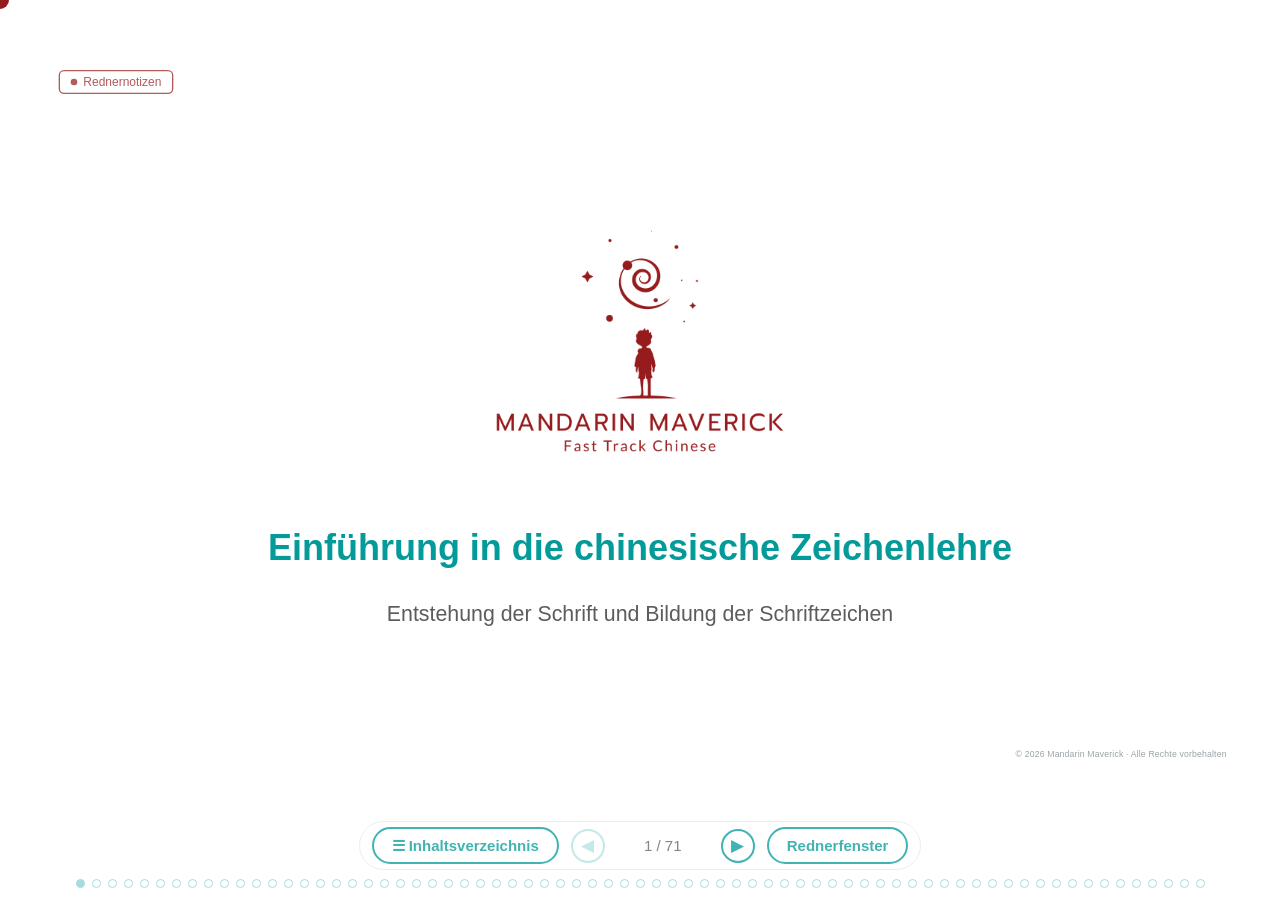
==== commit 049f8908: "Rednerfenster (Taste R): Notizen nur auf dem Laptop, beide Fenster blättern gemeinsam Co-Authored-By" ====
--- a/index.html
+++ b/index.html
@@ -17,6 +17,7 @@
     Pos1 / Ende         Anfang / Ende   Esc  Kästen schließen
     I                   Inhaltsverzeichnis  N    Rednernotizen auf/zu
     #n                  Folie n direkt aufrufen
+    R                   Rednerfenster öffnen (Notizen nur auf dem Laptop)
 
   REDNERNOTIZEN — oben links auf jeder Folie, bordeaux
     Stichphrasen zu dem, was zu der Folie gesagt werden soll. Sie stehen in
@@ -3078,6 +3079,8 @@
 <!-- Setzt auf jeder Folie den Knopf „Rednernotizen“ ein. Nach deck.js, weil
      die Folien zu diesem Zeitpunkt bereits stehen. -->
 <script src="rednernotizen.js"></script>
+<!-- Taste R: Rednerfenster für den Laptop, Abgleich mit dem Beamerfenster. -->
+<script src="rednerfenster.js"></script>
 
 </body>
 </html>
--- a/theme.css
+++ b/theme.css
@@ -1796,6 +1796,9 @@
 .mm-toc {
   display: grid;
   grid-template-columns: repeat(3, 1fr);
+  /* Spaltenweise nummeriert: 1–5 links, 6–10 Mitte, 11–15 rechts */
+  grid-template-rows: repeat(5, auto);
+  grid-auto-flow: column;
   gap: 16px 28px;
   height: 100%;
   align-content: center;
@@ -2359,3 +2362,111 @@
 
 .mm-summary li .hanzi,
 .mm-summary li .pinyin { font-size: inherit; line-height: inherit; }
+
+/* --------------------------------------------------------------------------
+   14  Rednerfenster (rednerfenster.js) — Referentenansicht auf dem Laptop
+   -------------------------------------------------------------------------- */
+
+/* Hauptfenster: Ist das Rednerfenster offen, sieht das Publikum den
+   Notizknopf nicht mehr. */
+body.mm-rf-verbunden .mm-rn { display: none; }
+
+body.mm-rf .mm-deck,
+body.mm-rf .mm-chrome,
+body.mm-rf .mm-navtip,
+body.mm-rf .mm-laser { display: none; }
+
+body.mm-rf { background: #F4F6F7; overflow: hidden; }
+
+.rf {
+  --rf-notiz: 26px;
+  position: fixed;
+  inset: 0;
+  display: grid;
+  grid-template-columns: 58fr 42fr;
+  grid-template-rows: auto 1fr;
+  gap: 16px 22px;
+  padding: 16px 22px 18px;
+  font-family: var(--mm-font-latin);
+  color: var(--mm-german-strong);
+}
+
+.rf-kopf {
+  grid-column: 1 / -1;
+  display: flex;
+  align-items: center;
+  gap: 22px;
+  font-size: 20px;
+}
+.rf-nr    { color: var(--mm-turquoise); font-weight: 700; white-space: nowrap; }
+.rf-titel { flex: 1; font-weight: 700; overflow: hidden; text-overflow: ellipsis; white-space: nowrap; }
+.rf-uhr   { color: var(--mm-german); font-variant-numeric: tabular-nums; }
+.rf-zeit  { font-size: 30px; font-weight: 700; color: var(--mm-bordeaux);
+            font-variant-numeric: tabular-nums; min-width: 90px; text-align: right; }
+
+.rf-links, .rf-rechts { display: flex; flex-direction: column; gap: 8px; min-height: 0; }
+
+.rf-label {
+  display: flex; align-items: center; justify-content: space-between;
+  font-size: 15px; font-weight: 700; letter-spacing: .04em;
+  text-transform: uppercase; color: var(--mm-german);
+}
+.rf-label-notiz { margin-top: 10px; }
+
+.rf-bild {
+  position: relative;
+  width: 100%;
+  aspect-ratio: 16 / 9;
+  overflow: hidden;
+  background: #fff;
+  border: 2px solid var(--mm-rule-light);
+  border-radius: 10px;
+  flex: none;
+}
+.rf-jetzt { border-color: var(--mm-turquoise); }
+.rf-naechste { width: 72%; }
+.rf-bild.is-leer {
+  display: flex; align-items: center; justify-content: center;
+  color: var(--mm-german); font-size: 18px;
+}
+.rf-innen {
+  position: absolute; left: 0; top: 0;
+  width: var(--mm-slide-w); height: var(--mm-slide-h);
+  transform-origin: 0 0;
+  pointer-events: none;
+}
+.rf-innen .mm-slide { transition: none; }
+.rf-innen .mm-rn, .rf-innen .mm-grossbild { display: none; }
+
+.rf-steuer { display: flex; align-items: center; gap: 12px; margin-top: 6px; }
+.rf-hinweis { font-size: 14px; color: var(--mm-german); }
+
+.rf-btn {
+  font: inherit; font-size: 16px; font-weight: 700;
+  padding: 8px 16px;
+  border: 2px solid var(--mm-turquoise);
+  border-radius: 999px;
+  background: #fff;
+  color: var(--mm-turquoise-dark);
+  cursor: pointer;
+}
+.rf-btn:hover { background: var(--mm-turquoise-light); }
+.rf-btn:disabled { opacity: .35; cursor: default; }
+.rf-groesse .rf-btn { padding: 3px 10px; font-size: 14px; text-transform: none; }
+
+.rf-notizen {
+  flex: 1;
+  min-height: 0;
+  overflow-y: auto;
+  background: #fff;
+  border-left: 6px solid var(--mm-bordeaux);
+  border-radius: 10px;
+  padding: 14px 22px;
+  font-size: var(--rf-notiz);
+  line-height: 1.4;
+}
+.rf-notizen ul { margin: 0; padding-left: 1.1em; }
+.rf-notizen li { margin: 0 0 .55em; }
+.rf-notizen .hanzi, .rf-notizen .pinyin { font-size: inherit; line-height: inherit; }
+
+@media print { .rf { display: none; } }
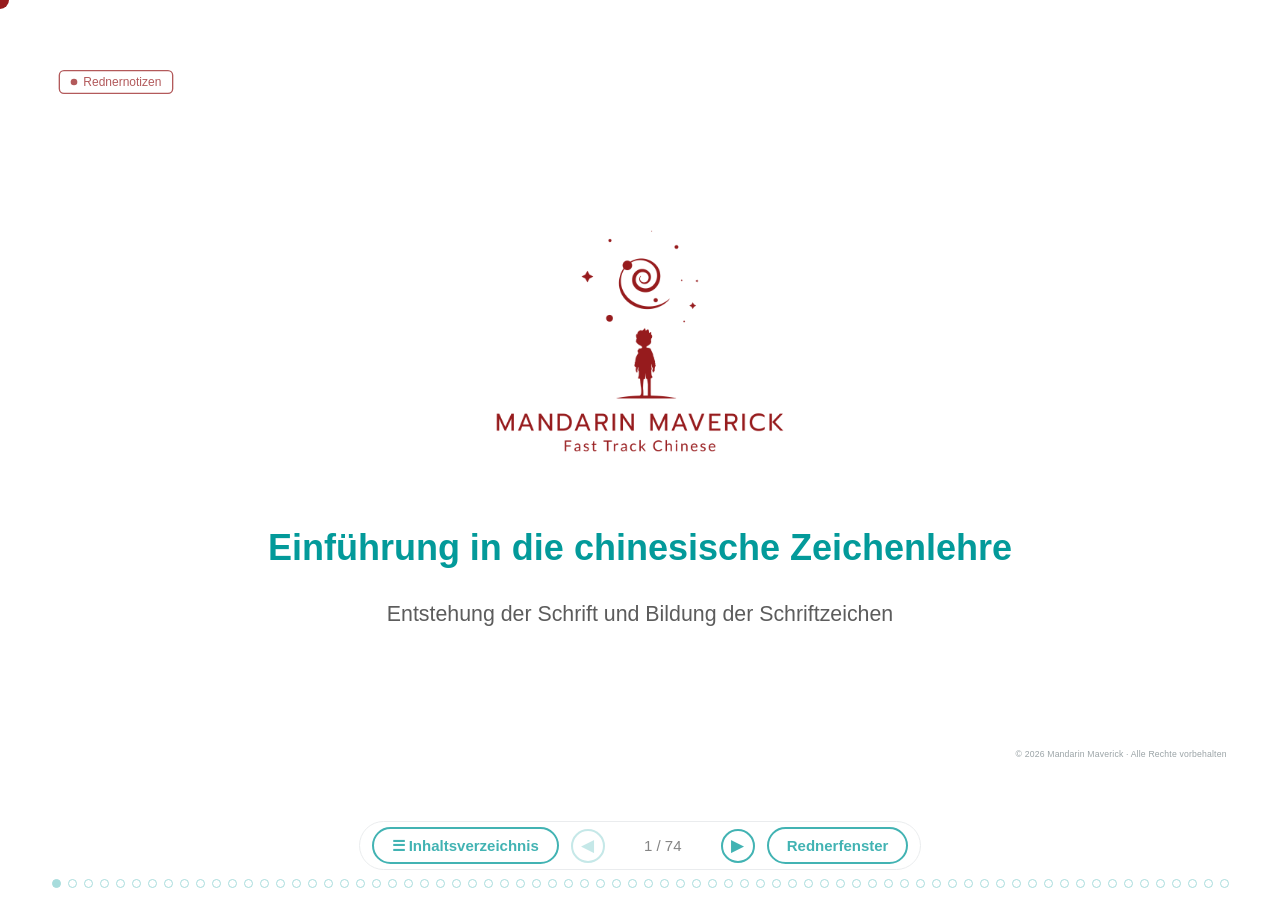
==== commit 99eaa703: "Rednernotizen überarbeitet, neue Abbildungen, HSK-3.0-Materialfolie und -seite - Rednernotizen zu Fo" ====
--- a/index.html
+++ b/index.html
@@ -110,12 +110,12 @@
             <span class="s"><span class="hanzi">文字</span> <span class="pinyin">wénzì</span> — Wörterbücher und Zeichenzahlen</span>
           </button>
           <button type="button" class="mm-toc-item" data-goto="Orakelknochenschrift 甲骨文">
-            <span class="nr">V</span>
+            <span class="nr">Va</span>
             <span class="t">Entwicklungsstufen</span>
             <span class="s">Von der Orakelknochenschrift zur Bildschirmschrift</span>
           </button>
           <button type="button" class="mm-toc-item" data-goto="Zeitleiste der Schriften">
-            <span class="nr">★</span>
+            <span class="nr">Vb</span>
             <span class="t">Zeitleiste der Schriften</span>
             <span class="s">Alle behandelten Schriften auf einer Achse</span>
           </button>
@@ -164,6 +164,11 @@
             <span class="t">Drei Quizze</span>
             <span class="s">Folien · Infokasten · Vertiefung</span>
           </button>
+          <button type="button" class="mm-toc-item" data-goto="HSK 3.0 – Material">
+            <span class="nr">★</span>
+            <span class="t">HSK 3.0 – Material</span>
+            <span class="s">Wort-, Zeichen-, Grammatiklisten, Prüfungen</span>
+          </button>
         </div>
       </div>
       <footer class="mm-footer"><span>Inhaltsverzeichnis</span><span class="mm-pageno"></span></footer>
@@ -248,10 +253,10 @@
             </figure>
           </div>
           <figure class="mm-figure mm-figure--center">
-            <img src="bilder/Grossgliederung-Europas.png"
-                 alt="Karte der Großgliederung Europas, Südosteuropa farbig abgesetzt"
-                 style="height:640px;width:auto">
-            <figcaption>Südosteuropa in der Großgliederung Europas</figcaption>
+            <img src="assets/neu/vinca-karte.png"
+                 alt="Europakarte mit Südosteuropa; Ausschnitt Balkan mit dem Gebiet der Vinča-Kultur an der mittleren Donau und den Fundorten Vinča bei Belgrad und Tărtăria"
+                 style="width:960px;height:auto">
+            <figcaption>Die Vinča-Kultur an der mittleren Donau — Fundorte Vinča (bei Belgrad, Serbien) und Tărtăria (Rumänien)</figcaption>
           </figure>
         </div>
       </div>
@@ -358,9 +363,9 @@
               <figcaption>Tontafel mit Keilschrift</figcaption>
             </figure>
             <figure class="mm-figure">
-              <img src="bilder/Karte_Mesopotamien.png"
-                   alt="Karte des Zweistromlands" style="max-height:390px">
-              <figcaption>Das Zweistromland zwischen Euphrat und Tigris</figcaption>
+              <img src="assets/neu/schilfrohr-keil.svg"
+                   alt="Zeichnung: schräg abgeschnittenes Schilfrohr drückt keilförmige Abdrücke in feuchten Ton" style="width:520px;height:auto">
+              <figcaption>Die Technik: schräg abgeschnittenes Rohr, gedrückt — nicht gezogen</figcaption>
             </figure>
           </div>
         </div>
@@ -397,18 +402,17 @@
               <li class="de">Nach ägyptischer Vorstellung eine Gabe des Gottes <span class="strong">Thot</span>.</li>
               <li class="de">In Stein gemeißelt auf Tempelwänden, Obelisken und Sarkophagen.</li>
               <li class="de">Zuerst eine <span class="strong">sakrale Monumentalschrift</span> — an die Götter gerichtet.</li>
-            </ul>
-          </div>
-          <div class="mm-gallery mm-gallery--2">
-            <figure class="mm-figure">
-              <img src="assets/pptx/f05-1.jpg"
-                   alt="In Stein gemeißelte ägyptische Hieroglyphen" style="max-height:420px">
-              <figcaption>In Stein gemeißelt</figcaption>
-            </figure>
+              <li class="de">Keine reine Bilderschrift: Viele Zeichen tragen einen <span class="strong">Lautwert</span>.</li>
+            </ul>
+          </div>
+          <div>
             <figure class="mm-figure">
               <img src="bilder/Hieroglyphen.jpg"
-                   alt="Wand mit ägyptischen Hieroglyphen" style="max-height:420px">
+                   alt="Wand mit ägyptischen Hieroglyphen" style="max-height:300px">
               <figcaption>Tempelwand mit Gottesworten</figcaption>
+            </figure>
+            <figure class="mm-figure" style="margin-top:20px">
+              <img src="assets/neu/hieroglyphen-lautwerte.png" alt="Vier Hieroglyphen mit Lautwert: Mund = r, Wasser = n, Eule = m, Haus = pr" style="width:100%;height:auto">
             </figure>
           </div>
         </div>
@@ -452,9 +456,9 @@
               2. Jahrtausend v. Chr. die hieratische Kursive — die nächste Folie.</p>
           </div>
           <figure class="mm-figure">
-            <img src="bilder/Hieroglyphen-2.jpg"
-                 alt="Ägyptische Hieroglyphen aus der Nähe" style="max-height:520px">
-            <figcaption>Dasselbe Zeichen kann Bild und Laut zugleich sein</figcaption>
+            <img src="assets/neu/bild-und-laut.png"
+                 alt="Das Hauszeichen als Bild (Haus) und als Laut pr im Wort pri, herausgehen; dazu das Rebus Ei + Meer = Eimer" style="width:880px;height:auto">
+            <figcaption>Doppelnatur: dasselbe Zeichen als Bild und als Laut</figcaption>
           </figure>
         </div>
       </div>
@@ -529,11 +533,19 @@
       <img class="mm-logo-corner" src="assets/logo/mm-logo-symbol-color.png" alt="">
     </section>
     <section class="mm-slide" data-title="Papyrus: Blatt">
-      <h2 class="mm-slide-title">Das fertige Blatt</h2>
-      <div class="mm-content">
-                  <figure class="mm-figure mm-figure--center">
-            <img src="assets/pptx/f08-1.jpg" alt="Beschriebenes Papyrusblatt" style="max-height:660px">
-          </figure>
+      <h2 class="mm-slide-title">Das fertige Blatt
+        <span class="sub">Ergebnis der Herstellung: ein Bogen Papyrus — beschrieben und aus der Nähe</span></h2>
+      <div class="mm-content">
+        <div class="mm-gallery mm-gallery--2">
+          <figure class="mm-figure mm-zoom">
+            <img src="assets/neu/rhind.jpg" alt="Papyrus Rhind: beschriebener Papyrus mit Rechenaufgaben in hieratischer Schrift" style="height:520px;width:auto">
+            <figcaption>Papyrus Rhind (um 1550 v. Chr.) — Rechenaufgaben in hieratischer Schrift; Bild: gemeinfrei</figcaption>
+          </figure>
+          <figure class="mm-figure mm-zoom">
+            <img src="assets/neu/papyrus-fasern.jpg" alt="Nahaufnahme eines Papyrusbogens: waagerechte und senkrechte Faserlagen" style="height:520px;width:auto">
+            <figcaption>Nahaufnahme: die kreuzweise gelegten Faserlagen</figcaption>
+          </figure>
+        </div>
       </div>
       <footer class="mm-footer"><span>Akt II · Die ersten Schriftsysteme</span><span class="mm-pageno">Seite 9 von 82</span></footer>
       <img class="mm-logo-corner" src="assets/logo/mm-logo-symbol-color.png" alt="">
@@ -603,6 +615,9 @@
               <li class="de">Genau diese Reihenfolge lebt über das Phönizische und Griechische bis in unser ABC weiter.</li>
               <li class="de">Eine feste Ordnung macht das Alphabet lernbar, prüfbar und sortierbar.</li>
             </ul>
+            <figure class="mm-figure" style="margin-top:28px">
+              <img src="assets/neu/ugarit-wort.png" alt="Das Wort Ugarit in ugaritischer Keilschrift: ʾu – g – r – t" style="width:100%;height:auto">
+            </figure>
           </div>
           <figure class="mm-figure ">
             <img src="bilder/Ugaritic-alphabet-chart.png" alt="Tafel der 30 ugaritischen Zeichen mit Alphabetordnung">
@@ -842,32 +857,35 @@
       <h2 class="mm-slide-title">Der älteste gesicherte Beleg
         <span class="sub"><span class="hanzi hanzi-inline">甲骨文</span> <span class="pinyin">jiǎgǔwén</span> · Shang-Dynastie, Inschriften ab ca. 1250 v. Chr.</span></h2>
       <div class="mm-content">
-        <div class="mm-split mm-split--wide">
+        <div class="mm-split mm-split--wide" style="height:330px">
           <div>
             <ul class="mm-list">
               <li class="de">Geritzt in <span class="strong">Schildkrötenpanzer</span> und Rinderschulterblätter.</li>
               <li class="de">Etwa <span class="strong">4.500 verschiedene Zeichen</span> sind belegt.</li>
-              <li class="de">Sie zeigen die heutigen Schriftzeichen in ihrer ursprünglichen Form.</li>
+              <li class="de">Sie zeigen die heutigen Schriftzeichen in ihrer ursprünglichen Form:</li>
             </ul>
           </div>
           <div class="mm-gallery mm-gallery--3">
             <figure class="mm-figure">
               <img src="bilder/Orakelknochen.png" alt="Orakelknochen: Rinderschulterblatt mit eingeritzten Zeichen"
-                   style="max-height:460px">
+                   style="max-height:280px">
               <figcaption>Rinderschulterblatt</figcaption>
             </figure>
             <figure class="mm-figure">
               <img src="bilder/Orakelknochen-2.png" alt="Orakelknochen: Schildkrötenpanzer, dicht mit Zeichen beschriftet"
-                   style="max-height:460px">
+                   style="max-height:280px">
               <figcaption>Schildkrötenpanzer</figcaption>
             </figure>
             <figure class="mm-figure">
               <img src="bilder/Orakelknochen-3.png" alt="Orakelknochen mit deutlich lesbaren Zeichen"
-                   style="max-height:460px">
+                   style="max-height:280px">
               <figcaption>Bruchstücke mit eingeritzten Zeichen</figcaption>
             </figure>
           </div>
         </div>
+        <figure class="mm-figure" style="position:absolute;left:0;right:0;top:370px;bottom:auto;height:auto;margin:0 auto;width:1000px">
+          <img src="assets/neu/orakel-urformen.png" alt="Orakelknochenformen und heutige Zeichen: 日 Sonne, 月 Mond, 人 Mensch, 山 Berg, 水 Wasser, 马 Pferd" style="width:100%;height:auto">
+        </figure>
       </div>
       <div class="mm-lk" data-folie="15">
         <button type="button" class="mm-lk-btn">zusätzliche Info</button>
@@ -889,7 +907,7 @@
         </ul>
         </div>
       </div>
-      <footer class="mm-footer"><span>Akt V · Entwicklungsstufen</span><span class="mm-pageno">Seite 16 von 82</span></footer>
+      <footer class="mm-footer"><span>Akt Va · Entwicklungsstufen</span><span class="mm-pageno">Seite 16 von 82</span></footer>
       <img class="mm-logo-corner" src="assets/logo/mm-logo-symbol-color.png" alt="">
     </section>
     <section class="mm-slide" data-title="Bronzeschrift 金文" data-folie="16">
@@ -945,7 +963,7 @@
         </ul>
         </div>
       </div>
-      <footer class="mm-footer"><span>Akt V · Entwicklungsstufen</span><span class="mm-pageno">Seite 17 von 82</span></footer>
+      <footer class="mm-footer"><span>Akt Va · Entwicklungsstufen</span><span class="mm-pageno">Seite 17 von 82</span></footer>
       <img class="mm-logo-corner" src="assets/logo/mm-logo-symbol-color.png" alt="">
     </section>
     <section class="mm-slide" data-title="Siegelschrift 篆书" data-folie="17">
@@ -959,6 +977,7 @@
               <li class="de">Nach der Reichseinigung wird auf Grundlage der großen Siegelschrift der <span class="strong">landesweite Standard</span> entwickelt.</li>
               <li class="de">Geeignet zum Meißeln in Stein — und bis heute für Siegel.</li>
             </ul>
+            <button type="button" class="mm-ov-btn" data-ov="ov-einigung">Karte: sieben Staaten — ein Reich</button>
           </div>
           <div class="mm-gallery mm-gallery--2">
             <figure class="mm-figure">
@@ -993,7 +1012,19 @@
         </ul>
         </div>
       </div>
-      <footer class="mm-footer"><span>Akt V · Entwicklungsstufen</span><span class="mm-pageno">Seite 18 von 82</span></footer>
+      <div class="mm-ov" id="ov-einigung">
+        <div class="mm-ov-box">
+          <h3>Von sieben Staaten zum Reich der Qin</h3>
+          <div class="mm-ov-reihe">
+            <figure><img src="assets/neu/streitende-reiche-260.png" alt="Karte der Streitenden Reiche um 260 v. Chr.">
+              <figcaption>Um 260 v. Chr.: sieben Staaten — Qin, Chu, Qi, Yan, Han, Zhao, Wei — jeder mit eigener Schreibweise</figcaption></figure>
+            <figure><img src="assets/neu/reichseinigung-221.png" alt="Dieselbe Karte, alle Staaten in der Farbe von Qin">
+              <figcaption>221 v. Chr.: Qin hat alle anderen erobert — eine Schrift für das ganze Reich (书同文)</figcaption></figure>
+          </div>
+          <p class="de" style="font-size:18px;color:#707070;margin:12px 0 0">Karte: Philg88, Wikimedia Commons, CC BY-SA 3.0 (rechts von Mandarin Maverick eingefärbt)</p>
+        </div>
+      </div>
+      <footer class="mm-footer"><span>Akt Va · Entwicklungsstufen</span><span class="mm-pageno">Seite 18 von 82</span></footer>
       <img class="mm-logo-corner" src="assets/logo/mm-logo-symbol-color.png" alt="">
     </section>
     <section class="mm-slide" data-title="Die vier Schriftstile der Han-Zeit" data-folie="18">
@@ -1010,8 +1041,8 @@
             </ul>
           </div>
           <figure class="mm-figure ">
-            <img src="bilder/Schriftstile.jpg" alt="Vergleich der Schriftstile, von links nach rechts">
-            <figcaption>v. l. n. r.: Siegelschrift, Kanzleischrift, Regelschrift, Halbkursivschrift, Grasschrift</figcaption>
+            <span class="mm-hot"><img src="bilder/Schriftstile.jpg" alt="Vergleich der Schriftstile, von links nach rechts"><span class="mm-hot-zone" style="left:0%;width:20%"><span class="mm-hot-tip"><b>Siegelschrift 篆书</b>gleichmäßig · rund · symmetrisch · feierlich</span></span><span class="mm-hot-zone" style="left:20%;width:20%"><span class="mm-hot-tip"><b>Kanzleischrift 隶书</b>breit · flach · kräftig, mit „Schwalbenschwanz“-Enden</span></span><span class="mm-hot-zone" style="left:40%;width:20%"><span class="mm-hot-tip"><b>Regelschrift 楷书</b>klar · eckig · jeder Strich einzeln</span></span><span class="mm-hot-zone" style="left:60%;width:20%"><span class="mm-hot-tip"><b>Halbkursivschrift 行书</b>fließend · verbunden · zügig</span></span><span class="mm-hot-zone" style="left:80%;width:20%"><span class="mm-hot-tip"><b>Grasschrift 草书</b>stark verkürzt · schwungvoll · expressiv</span></span></span>
+            <figcaption>v. l. n. r.: Siegelschrift, Kanzleischrift, Regelschrift, Halbkursivschrift, Grasschrift — Cursor auf eine Spalte zeigt die Merkmale</figcaption>
           </figure>
         </div>
       </div>
@@ -1035,7 +1066,7 @@
         </ul>
         </div>
       </div>
-      <footer class="mm-footer"><span>Akt V · Entwicklungsstufen</span><span class="mm-pageno">Seite 19 von 82</span></footer>
+      <footer class="mm-footer"><span>Akt Va · Entwicklungsstufen</span><span class="mm-pageno">Seite 19 von 82</span></footer>
       <img class="mm-logo-corner" src="assets/logo/mm-logo-symbol-color.png" alt="">
     </section>
     <section class="mm-slide" data-title="Der Entwicklungsstrang" data-folie="19">
@@ -1083,7 +1114,7 @@
         </ul>
         </div>
       </div>
-      <footer class="mm-footer"><span>Akt V · Entwicklungsstufen</span><span class="mm-pageno">Seite 20 von 82</span></footer>
+      <footer class="mm-footer"><span>Akt Va · Entwicklungsstufen</span><span class="mm-pageno">Seite 20 von 82</span></footer>
       <img class="mm-logo-corner" src="assets/logo/mm-logo-symbol-color.png" alt="">
     </section>
     <section class="mm-slide" data-title="Eine Bronzeinschrift">
@@ -1105,7 +1136,7 @@
           </figure>
         </div>
       </div>
-      <footer class="mm-footer"><span>Akt V · Entwicklungsstufen</span><span class="mm-pageno">Seite 21 von 82</span></footer>
+      <footer class="mm-footer"><span>Akt Va · Entwicklungsstufen</span><span class="mm-pageno">Seite 21 von 82</span></footer>
       <img class="mm-logo-corner" src="assets/logo/mm-logo-symbol-color.png" alt="">
     </section>
     <section class="mm-slide" data-title="Siegelschrift im Bild">
@@ -1127,7 +1158,7 @@
           </figure>
         </div>
       </div>
-      <footer class="mm-footer"><span>Akt V · Entwicklungsstufen</span><span class="mm-pageno">Seite 22 von 82</span></footer>
+      <footer class="mm-footer"><span>Akt Va · Entwicklungsstufen</span><span class="mm-pageno">Seite 22 von 82</span></footer>
       <img class="mm-logo-corner" src="assets/logo/mm-logo-symbol-color.png" alt="">
     </section>
     <section class="mm-slide" data-title="Kanzleischrift 隶书">
@@ -1138,18 +1169,25 @@
             <img src="bilder/Kanzleischrift.jpg" alt="Beispiel der Kanzleischrift Lishu" style="height:600px;width:auto">
           </figure>
       </div>
-      <footer class="mm-footer"><span>Akt V · Entwicklungsstufen</span><span class="mm-pageno">Seite 23 von 82</span></footer>
+      <footer class="mm-footer"><span>Akt Va · Entwicklungsstufen</span><span class="mm-pageno">Seite 23 von 82</span></footer>
       <img class="mm-logo-corner" src="assets/logo/mm-logo-symbol-color.png" alt="">
     </section>
     <section class="mm-slide" data-title="Halbkursivschrift 行书">
       <h2 class="mm-slide-title">Halbkursivschrift <span class="hanzi hanzi-inline">行书</span>
         <span class="sub">Die Pinselstriche gehen ineinander über — Schrift des privaten Gebrauchs</span></h2>
       <div class="mm-content">
-                  <figure class="mm-figure mm-figure--center">
-            <img src="bilder/Kursivschrift.jpg" alt="Beispiel der Halbkursivschrift Xingshu" style="height:660px;width:auto">
-          </figure>
-      </div>
-      <footer class="mm-footer"><span>Akt V · Entwicklungsstufen</span><span class="mm-pageno">Seite 24 von 82</span></footer>
+        <div class="mm-gallery mm-gallery--2">
+          <figure class="mm-figure">
+            <img src="bilder/Kursivschrift.jpg" alt="Beispiel der Halbkursivschrift Xingshu" style="height:600px;width:auto">
+            <figcaption>Wáng Xīzhī, Lántíng-Vorwort 兰亭序 (353 n. Chr.)</figcaption>
+          </figure>
+          <figure class="mm-figure">
+            <img src="assets/neu/xingshu-vergleich.png" alt="Die Zeichen 永和九年 in Regelschrift und in Halbkursivschrift" style="width:880px;height:auto">
+            <figcaption>Die ersten vier Zeichen des Vorworts: 永和九年 — „im neunten Jahr Yǒnghé“</figcaption>
+          </figure>
+        </div>
+      </div>
+      <footer class="mm-footer"><span>Akt Va · Entwicklungsstufen</span><span class="mm-pageno">Seite 24 von 82</span></footer>
       <img class="mm-logo-corner" src="assets/logo/mm-logo-symbol-color.png" alt="">
     </section>
     <section class="mm-slide" data-title="Regelschrift 楷书">
@@ -1160,32 +1198,40 @@
             <img src="bilder/Regelschrift.jpg" alt="Beispiel der Regelschrift Kaishu" style="height:660px;width:auto">
           </figure>
       </div>
-      <footer class="mm-footer"><span>Akt V · Entwicklungsstufen</span><span class="mm-pageno">Seite 25 von 82</span></footer>
+      <footer class="mm-footer"><span>Akt Va · Entwicklungsstufen</span><span class="mm-pageno">Seite 25 von 82</span></footer>
       <img class="mm-logo-corner" src="assets/logo/mm-logo-symbol-color.png" alt="">
     </section>
     <section class="mm-slide" data-title="Grasschrift 草书">
       <h2 class="mm-slide-title">Grasschrift <span class="hanzi hanzi-inline">草书</span>
         <span class="sub">Ganze Komponenten werden zum Schnörkel — die höchste kalligraphische Kunstform</span></h2>
       <div class="mm-content">
-                  <figure class="mm-figure mm-figure--center">
-            <img src="bilder/Grasschrift.jpg" alt="Beispiel der Grasschrift Caoshu" style="height:630px;width:auto">
-          </figure>
-      </div>
-      <footer class="mm-footer"><span>Akt V · Entwicklungsstufen</span><span class="mm-pageno">Seite 26 von 82</span></footer>
+        <div class="mm-gallery mm-gallery--2">
+          <figure class="mm-figure">
+            <img src="bilder/Grasschrift.jpg" alt="Beispiel der Grasschrift Caoshu" style="height:560px;width:auto">
+          </figure>
+          <figure class="mm-figure">
+            <img src="assets/neu/caoshu-spur.png" alt="Das Zeichen 之 in Regelschrift, als Bewegungsspur mit den Luftwegen des Pinsels und in einem Zug geschrieben" style="width:900px;height:auto">
+            <figcaption>Entziffern über die Spur: Die Schleifen sind die Wege, die der Pinsel sonst in der Luft macht</figcaption>
+          </figure>
+        </div>
+      </div>
+      <footer class="mm-footer"><span>Akt Va · Entwicklungsstufen</span><span class="mm-pageno">Seite 26 von 82</span></footer>
       <img class="mm-logo-corner" src="assets/logo/mm-logo-symbol-color.png" alt="">
     </section>
     <section class="mm-slide" data-title="Welcher Stil wofür?">
       <h2 class="mm-slide-title">Jeder Stil behält eine Funktion</h2>
       <div class="mm-content mm-content--stapel">
-        <div>
-            <ul class="mm-list">
+        <div style="display:flex;gap:48px;align-items:center">
+            <ul class="mm-list" style="flex:1">
               <li class="de"><span class="hanzi hanzi-inline">大篆</span> und <span class="hanzi hanzi-inline">小篆</span> — Urkunden, Titel, Siegel</li>
               <li class="de"><span class="hanzi hanzi-inline">楷书</span> <span class="pinyin">kǎishū</span> — Druck und Schule</li>
               <li class="de"><span class="hanzi hanzi-inline">行书</span> <span class="pinyin">xíngshū</span> — die Alltagshandschrift</li>
               <li class="de"><span class="hanzi hanzi-inline">草书</span> <span class="pinyin">cǎoshū</span> — Kalligraphie und Kunst</li>
             </ul>
-          <p class="de mm-caption">Wie in Europa Fraktur, Antiqua, Kursive und
-            Schreibschrift nebeneinander bestehen.</p>
+            <figure class="mm-figure" style="width:820px;margin:0">
+          <img src="assets/neu/europa-schriftstile.png" alt="Dieselben Wörter in Fraktur, Antiqua, Kursive und Schreibschrift" style="width:100%;height:auto">
+          <figcaption>Wie in Europa: Fraktur, Antiqua, Kursive und Schreibschrift bestehen nebeneinander</figcaption>
+        </figure>
         </div>
         <div class="mm-gallery mm-gallery--reihe6">
           <figure class="mm-figure mm-zoom">
@@ -1214,7 +1260,7 @@
           </figure>
         </div>
       </div>
-      <footer class="mm-footer"><span>Akt V · Entwicklungsstufen</span><span class="mm-pageno">Seite 27 von 82</span></footer>
+      <footer class="mm-footer"><span>Akt Va · Entwicklungsstufen</span><span class="mm-pageno">Seite 27 von 82</span></footer>
       <img class="mm-logo-corner" src="assets/logo/mm-logo-symbol-color.png" alt="">
     </section>
     <section class="mm-slide" data-title="Schriftreform 1956" data-folie="58">
@@ -1265,7 +1311,7 @@
         </ul>
         </div>
       </div>
-      <footer class="mm-footer"><span>Akt V · Entwicklungsstufen</span><span class="mm-pageno">Seite 62 von 82</span></footer>
+      <footer class="mm-footer"><span>Akt Va · Entwicklungsstufen</span><span class="mm-pageno">Seite 62 von 82</span></footer>
       <img class="mm-logo-corner" src="assets/logo/mm-logo-symbol-color.png" alt="">
     </section>
     <section class="mm-slide" data-title="Altertum und Moderne">
@@ -1288,7 +1334,7 @@
           </figure>
         </div>
       </div>
-      <footer class="mm-footer"><span>Akt V · Entwicklungsstufen</span><span class="mm-pageno">Seite 28 von 82</span></footer>
+      <footer class="mm-footer"><span>Akt Va · Entwicklungsstufen</span><span class="mm-pageno">Seite 28 von 82</span></footer>
       <img class="mm-logo-corner" src="assets/logo/mm-logo-symbol-color.png" alt="">
     </section>
 
@@ -1600,7 +1646,7 @@
           </div>
         </div>
       </div>
-      <footer class="mm-footer"><span>Akt V · Entwicklungsstufen</span><span class="mm-pageno"></span></footer>
+      <footer class="mm-footer"><span>Akt Vb · Zeitleiste der Schriften</span><span class="mm-pageno"></span></footer>
       <img class="mm-logo-corner" src="assets/logo/mm-logo-symbol-color.png" alt="">
     </section>
 
@@ -1679,6 +1725,47 @@
       <footer class="mm-footer"><span>Akt VI · Pinsel und Papier</span><span class="mm-pageno">Seite 30 von 82</span></footer>
       <img class="mm-logo-corner" src="assets/logo/mm-logo-symbol-color.png" alt="">
     </section>
+
+    <section class="mm-slide" data-title="Rohstoffe des Papiers">
+      <h2 class="mm-slide-title">Die Rohstoffe
+        <span class="sub">Gemeinsam ist allen: lange Pflanzenfasern — aus ihnen verfilzt das Blatt</span></h2>
+      <div class="mm-content">
+        <div class="mm-gallery mm-gallery--4">
+          <figure class="mm-figure mm-zoom">
+            <img src="assets/neu/hanf.jpg" alt="Hanf" style="height:330px;width:auto;max-width:100%;object-fit:cover">
+            <figcaption><span class="strong">Hanf</span> — Faserpflanze; aus den Stängeln macht man Seile, Säcke, Stoff<br><span style="font-size:16px;color:#707070">Foto: Nabokov, gemeinfrei</span></figcaption>
+          </figure>
+          <figure class="mm-figure mm-zoom">
+            <img src="assets/neu/lumpen.jpg" alt="Alte Lumpen" style="height:330px;width:auto;max-width:100%;object-fit:cover">
+            <figcaption><span class="strong">Alte Lumpen</span> — abgetragene Kleidung aus Hanf- oder Leinengewebe<br><span style="font-size:16px;color:#707070">Foto: Lewis Hine, gemeinfrei</span></figcaption>
+          </figure>
+          <figure class="mm-figure mm-zoom">
+            <img src="assets/neu/netze.jpg" alt="Fischnetze" style="height:330px;width:auto;max-width:100%;object-fit:cover">
+            <figcaption><span class="strong">Fischnetze</span> — geknüpft aus Hanf- und Ramiefasern<br><span style="font-size:16px;color:#707070">Foto: Dr Mary Gillham Archive Project, CC BY 2.0</span></figcaption>
+          </figure>
+          <figure class="mm-figure mm-zoom">
+            <img src="assets/neu/maul1.jpg" alt="Papiermaulbeerbaum" style="height:330px;width:auto;max-width:100%;object-fit:cover">
+            <figcaption><span class="strong">Papiermaulbeerbaum</span> — sein Bast — die faserige innere Rinde — liefert die feinsten Fasern<br><span style="font-size:16px;color:#707070">Foto: K. Zyskowski & Y. Bereshpolova, CC BY 2.0</span></figcaption>
+          </figure>
+        </div>
+      </div>
+      <footer class="mm-footer"><span>Akt VI · Pinsel und Papier</span><span class="mm-pageno"></span></footer>
+      <img class="mm-logo-corner" src="assets/logo/mm-logo-symbol-color.png" alt="">
+    </section>
+
+    <section class="mm-slide" data-title="Der Weg des Papiers">
+      <h2 class="mm-slide-title">Der Weg nach Westen
+        <span class="sub">Von Luòyáng bis Nürnberg — fast 1300 Jahre</span></h2>
+      <div class="mm-content">
+        <figure class="mm-figure mm-figure--center">
+          <img src="assets/neu/papierweg-karte.png" alt="Karte: Weg des Papiers von Luoyang über Samarkand, Bagdad, Damaskus, Kairo, Xàtiva und Fabriano nach Nürnberg" style="width:1500px;height:auto">
+          <figcaption>Um 105 erfasst Cài Lún das Verfahren in China · 751 Samarkand · 793 Bagdad · um 1150 Spanien · 1276 Italien · 1390 erste deutsche Papiermühle in Nürnberg</figcaption>
+        </figure>
+      </div>
+      <footer class="mm-footer"><span>Akt VI · Pinsel und Papier</span><span class="mm-pageno"></span></footer>
+      <img class="mm-logo-corner" src="assets/logo/mm-logo-symbol-color.png" alt="">
+    </section>
+
     <section class="mm-slide" data-title="Die vier Schätze">
       <h2 class="mm-slide-title">Die vier Schätze des Studierzimmers
         <span class="sub"><span class="hanzi hanzi-inline">文房四宝</span> <span class="pinyin">wénfáng sìbǎo</span></span></h2>
@@ -1825,8 +1912,9 @@
           <div>
             <ul class="mm-list">
               <li class="de"><span class="hanzi hanzi-inline">木</span> Baum wird zu <span class="hanzi hanzi-inline">本</span> <span class="pinyin">běn</span> Wurzel — die Markierung sitzt unten.</li>
-              <li class="de"><span class="hanzi hanzi-inline">木</span> wird zu <span class="hanzi hanzi-inline">未</span> <span class="pinyin">wèi</span> Wipfel — die Markierung sitzt oben.</li>
+              <li class="de"><span class="hanzi hanzi-inline">木</span> wird zu <span class="hanzi hanzi-inline">末</span> <span class="pinyin">mò</span> Wipfel, Spitze — die Markierung sitzt oben.</li>
               <li class="de"><span class="hanzi hanzi-inline">刀</span> Messer wird zu <span class="hanzi hanzi-inline">刃</span> <span class="pinyin">rèn</span> Klinge — die Markierung zeigt auf die Schneide.</li>
+              <li class="de">Zum Nachdenken: Strich in der Mitte — <span class="hanzi hanzi-inline">朱</span> <span class="pinyin">zhū</span>, ursprünglich der Stamm. Und „Ast“? <span class="hanzi hanzi-inline">枝</span> <span class="pinyin">zhī</span> — schon ein Phonogramm aus <span class="hanzi hanzi-inline">木</span> + <span class="hanzi hanzi-inline">支</span>.</li>
             </ul>
           </div>
           <figure class="mm-figure ">
@@ -1876,13 +1964,15 @@
           <button type="button" class="mm-reveal">
             <span class="q"><span class="hanzi">禾</span><span class="de"> + </span><span class="hanzi">火</span></span>
             <span class="a"><span class="hanzi">秋</span> <span class="pinyin">qiū</span>
-              <span class="de">Herbst — Getreide und Feuer</span></span>
+              <span class="de">Herbst — Getreide und Feuer</span>
+              <span class="klein">禾 hé = Getreidepflanze, reife Ähre. Im Herbst ist das Korn reif und wird geerntet, danach brennt man die Stoppeln ab.</span></span>
             <span class="hint">Klicken</span>
           </button>
           <button type="button" class="mm-reveal">
             <span class="q"><span class="hanzi">夕</span><span class="de"> + </span><span class="hanzi">口</span></span>
             <span class="a"><span class="hanzi">名</span> <span class="pinyin">míng</span>
-              <span class="de">Name — im Dunkeln ruft man seinen Namen</span></span>
+              <span class="de">Name — im Dunkeln ruft man seinen Namen</span>
+              <span class="klein">夕 xī = Abend, Dämmerung; 口 = Mund. Wer im Dunkeln nicht gesehen wird, nennt mit dem Mund seinen Namen.</span></span>
             <span class="hint">Klicken</span>
           </button>
         </div>
@@ -2059,6 +2149,18 @@
           <p class="mm-figure-number">rund 90 %</p>
           <p class="de">Neun von zehn Zeichen enthalten eine Lautkomponente.
             Wer dieses Bauprinzip versteht, versteht das System.</p>
+          <div class="mm-bau"><div><div class="z">妈</div><div class="pinyin">mā</div><div class="t">Mama</div>
+            <div class="f"><span class="s">女</span> + <span class="l">马</span></div>
+            <div class="t"><span class="s">Frau</span> + <span class="l">mǎ</span></div></div><div><div class="z">河</div><div class="pinyin">hé</div><div class="t">Fluss</div>
+            <div class="f"><span class="s">氵</span> + <span class="l">可</span></div>
+            <div class="t"><span class="s">Wasser</span> + <span class="l">kě</span></div></div><div><div class="z">饭</div><div class="pinyin">fàn</div><div class="t">Essen</div>
+            <div class="f"><span class="s">饣</span> + <span class="l">反</span></div>
+            <div class="t"><span class="s">Nahrung</span> + <span class="l">fǎn</span></div></div><div><div class="z">请</div><div class="pinyin">qǐng</div><div class="t">bitten</div>
+            <div class="f"><span class="s">讠</span> + <span class="l">青</span></div>
+            <div class="t"><span class="s">Sprache</span> + <span class="l">qīng</span></div></div><div><div class="z">们</div><div class="pinyin">men</div><div class="t">Mehrzahl</div>
+            <div class="f"><span class="s">亻</span> + <span class="l">门</span></div>
+            <div class="t"><span class="s">Mensch</span> + <span class="l">mén</span></div></div></div>
+          <p class="mm-bau-legende">Bauprinzip: <span class="s">Signifikum</span> = Bedeutungsfeld · <span class="l">Phonetikum</span> = Aussprache</p>
         </div>
       </div>
       <div class="mm-lk" data-folie="38">
@@ -2318,26 +2420,26 @@
             <p class="hanzi hanzi-key">你</p>
             <p class="pinyin">nǐ</p>
             <ol class="mm-list mm-list--num mm-list--tight">
-              <li class="de"><span class="pinyin">piě</span> des Radikals <span class="hanzi hanzi-inline">亻</span></li>
-              <li class="de"><span class="pinyin">shù</span> des Radikals</li>
-              <li class="de"><span class="pinyin">piě</span> — die Dachschräge von <span class="hanzi hanzi-inline">尔</span></li>
-              <li class="de"><span class="pinyin">héngzhé</span></li>
-              <li class="de"><span class="pinyin">shùgōu</span></li>
-              <li class="de"><span class="pinyin">piě</span> links</li>
-              <li class="de"><span class="pinyin">diǎn</span> rechts — zuletzt</li>
+              <li class="de"><span class="pinyin">piě</span> <span class="hanzi hanzi-inline">撇</span> des Radikals <span class="hanzi hanzi-inline">亻</span></li>
+              <li class="de"><span class="pinyin">shù</span> <span class="hanzi hanzi-inline">竖</span> des Radikals</li>
+              <li class="de"><span class="pinyin">piě</span> <span class="hanzi hanzi-inline">撇</span> — die Dachschräge von <span class="hanzi hanzi-inline">尔</span></li>
+              <li class="de"><span class="pinyin">hénggōu</span> <span class="hanzi hanzi-inline">横钩</span></li>
+              <li class="de"><span class="pinyin">shùgōu</span> <span class="hanzi hanzi-inline">竖钩</span></li>
+              <li class="de"><span class="pinyin">piě</span> <span class="hanzi hanzi-inline">撇</span> links</li>
+              <li class="de"><span class="pinyin">diǎn</span> <span class="hanzi hanzi-inline">点</span> rechts — zuletzt</li>
             </ol>
           </div>
           <div class="mm-strokes">
             <p class="hanzi hanzi-key">我</p>
             <p class="pinyin">wǒ</p>
             <ol class="mm-list mm-list--num mm-list--tight">
-              <li class="de"><span class="pinyin">piě</span></li>
-              <li class="de"><span class="pinyin">héng</span></li>
-              <li class="de"><span class="pinyin">shùgōu</span></li>
-              <li class="de"><span class="pinyin">tí</span></li>
-              <li class="de"><span class="pinyin">xiégōu</span> — der große Haken von <span class="hanzi hanzi-inline">戈</span></li>
-              <li class="de"><span class="pinyin">piě</span></li>
-              <li class="de"><span class="pinyin">diǎn</span> — zuletzt</li>
+              <li class="de"><span class="pinyin">piě</span> <span class="hanzi hanzi-inline">撇</span></li>
+              <li class="de"><span class="pinyin">héng</span> <span class="hanzi hanzi-inline">横</span></li>
+              <li class="de"><span class="pinyin">shùgōu</span> <span class="hanzi hanzi-inline">竖钩</span></li>
+              <li class="de"><span class="pinyin">tí</span> <span class="hanzi hanzi-inline">提</span></li>
+              <li class="de"><span class="pinyin">xiégōu</span> <span class="hanzi hanzi-inline">斜钩</span> — der große Haken von <span class="hanzi hanzi-inline">戈</span></li>
+              <li class="de"><span class="pinyin">piě</span> <span class="hanzi hanzi-inline">撇</span></li>
+              <li class="de"><span class="pinyin">diǎn</span> <span class="hanzi hanzi-inline">点</span> — zuletzt</li>
             </ol>
           </div>
         </div>
@@ -3052,6 +3154,47 @@
       <img class="mm-logo-corner" src="assets/logo/mm-logo-symbol-color.png" alt="">
     </section>
 
+
+    <section class="mm-slide" data-title="HSK 3.0 – Material">
+      <h2 class="mm-slide-title">Weiterlernen mit der neuen HSK 3.0
+        <span class="sub">Prüfungsplan 2025 · QR-Code scannen oder Karte anklicken</span></h2>
+      <div class="mm-content">
+        <div class="mm-hsk">
+          <a href="hsk/index.html#woerter" target="_blank" rel="noopener">
+            <img class="bild" src="hsk/bilder/woerter.jpg" alt="Vorschau Wortlisten">
+            <h3>Wortlisten</h3>
+            <span class="was">Alle Wörter je Stufe mit Pinyin, Bedeutung und Beispielsatz</span>
+            <img class="qr" src="hsk/bilder/qr-woerter.png" alt="QR-Code Wortlisten">
+            <span class="knopf">Öffnen</span>
+          </a>
+          <a href="hsk/index.html#zeichen" target="_blank" rel="noopener">
+            <img class="bild" src="hsk/bilder/zeichen.jpg" alt="Vorschau Zeichenlisten">
+            <h3>Zeichenlisten</h3>
+            <span class="was">Alle 3.088 Zeichen mit Signifikum, Phonetikum und Radikal</span>
+            <img class="qr" src="hsk/bilder/qr-zeichen.png" alt="QR-Code Zeichenlisten">
+            <span class="knopf">Öffnen</span>
+          </a>
+          <a href="hsk/index.html#grammatik" target="_blank" rel="noopener">
+            <img class="bild" src="hsk/bilder/grammatik.jpg" alt="Vorschau Grammatikliste">
+            <h3>Grammatikliste</h3>
+            <span class="was">593 Strukturen der Stufen 1–9, dazu das Nachschlagewerk</span>
+            <img class="qr" src="hsk/bilder/qr-grammatik.png" alt="QR-Code Grammatikliste">
+            <span class="knopf">Öffnen</span>
+          </a>
+          <a href="hsk/index.html#pruefungen" target="_blank" rel="noopener">
+            <img class="bild" src="hsk/bilder/pruefungen.jpg" alt="Vorschau HSK-Prüfungen">
+            <h3>HSK-Prüfungen</h3>
+            <span class="was">Offizielle Musterprüfungen aller Stufen mit Hörtexten</span>
+            <img class="qr" src="hsk/bilder/qr-pruefungen.png" alt="QR-Code HSK-Prüfungen">
+            <span class="knopf">Öffnen</span>
+          </a>
+        </div>
+        <p class="mm-hsk-fuss">Alles auf einer Seite: smartuptake.github.io/Praesentation-Zeichenlehre/hsk</p>
+      </div>
+      <footer class="mm-footer"><span>Akt XI · Überblick und Material</span><span class="mm-pageno"></span></footer>
+      <img class="mm-logo-corner" src="assets/logo/mm-logo-symbol-color.png" alt="">
+    </section>
+
     <section class="mm-slide mm-slide--cover" data-title="Abschluss">
       <img class="mm-cover-logo"
            src="assets/logo/mm-logo-full-color.png"
@@ -3081,6 +3224,9 @@
 <script src="rednernotizen.js"></script>
 <!-- Taste R: Rednerfenster für den Laptop, Abgleich mit dem Beamerfenster. -->
 <script src="rednerfenster.js"></script>
+<!-- Klickfenster, Bildzonen, Zeichen-Zerlegung (28.11.2026). -->
+<script src="zerlegung-daten.js"></script>
+<script src="zusatz.js"></script>
 
 </body>
 </html>
--- a/theme.css
+++ b/theme.css
@@ -1029,8 +1029,9 @@
   transition: opacity var(--mm-fade) ease, visibility 0s linear var(--mm-fade);
 }
 
-.mm-lk:hover .mm-lk-pop,
-.mm-lk.is-hover .mm-lk-pop,
+/* Seit 28.11.2026 nur noch per Klick (Stefan: Aufspringen beim Überfahren
+   wirkt unprofessionell). Geschlossen wird mit „× Schließen“ im Kasten,
+   einem zweiten Klick auf den Auslöser oder Esc. */
 .mm-lk.is-open .mm-lk-pop {
   opacity: 1;
   visibility: visible;
@@ -1252,7 +1253,7 @@
   position: absolute;
   left: 0;
   top: calc(100% + 14px);
-  width: 1180px;
+  width: 1640px;
   max-height: 900px;
   overflow-y: auto;
   border: 2px solid var(--mm-bordeaux);
@@ -1295,11 +1296,11 @@
   position: relative;
   padding-left: 28px;
   color: var(--mm-german-strong);
-  font-size: 25px;
-  line-height: var(--mm-lh-de);
-}
-
-.mm-rn-pop li + li { margin-top: 14px; }
+  font-size: 23px;
+  line-height: 1.38;
+}
+
+.mm-rn-pop li + li { margin-top: 12px; }
 
 .mm-rn-pop li::before {
   content: "–";
@@ -2470,3 +2471,132 @@
 .rf-notizen .hanzi, .rf-notizen .pinyin { font-size: inherit; line-height: inherit; }
 
 @media print { .rf { display: none; } }
+
+
+/* --------------------------------------------------------------------------
+   13  Zusatzbausteine (28.11.2026) — zusatz.js
+   -------------------------------------------------------------------------- */
+
+/* Schließknopf im Lesekasten (von deck.js eingesetzt) */
+.mm-lk-pop .lk-zu,
+.mm-ov-zu {
+  float: right;
+  margin: -8px -8px 12px 24px;
+  border: 2px solid currentColor;
+  border-radius: var(--mm-radius);
+  background: var(--mm-bg);
+  font-family: var(--mm-font-latin);
+  font-size: 22px;
+  line-height: 1;
+  padding: 10px 16px;
+  cursor: pointer;
+}
+.mm-lk-pop .lk-zu { color: var(--mm-turquoise); }
+.mm-ov-zu { color: var(--mm-bordeaux); }
+.mm-lk-pop .lk-zu:hover, .mm-ov-zu:hover { background: var(--mm-turquoise-light); }
+
+/* 1  Klickfenster */
+.mm-ov-btn {
+  display: inline-flex; align-items: center; gap: 10px;
+  margin-top: 28px;
+  border: 2px solid var(--mm-turquoise); border-radius: var(--mm-radius);
+  background: var(--mm-bg); color: var(--mm-turquoise);
+  font-family: var(--mm-font-latin); font-size: 24px; line-height: 1;
+  padding: 12px 20px; cursor: pointer;
+}
+.mm-ov-btn::before { content: "▸"; }
+.mm-ov-btn[aria-expanded="true"] { background: var(--mm-turquoise-light); }
+.mm-ov {
+  position: absolute; inset: 0; z-index: 6;
+  background: rgba(255,255,255,.82);
+  display: flex; align-items: center; justify-content: center;
+  opacity: 0; visibility: hidden;
+  transition: opacity var(--mm-fade) ease, visibility 0s linear var(--mm-fade);
+}
+.mm-ov.is-open { opacity: 1; visibility: visible; transition: opacity var(--mm-fade) ease, visibility 0s; }
+.mm-ov-box {
+  max-width: 1760px; max-height: 960px; overflow: auto;
+  border: 2px solid var(--mm-turquoise); border-radius: var(--mm-radius);
+  background: var(--mm-bg); padding: 30px 36px;
+}
+.mm-ov-box h3 { margin: 0 0 18px; color: var(--mm-turquoise); font-size: 32px; }
+.mm-ov-reihe { display: flex; gap: 32px; align-items: flex-start; }
+.mm-ov-reihe figure { margin: 0; flex: 1; }
+.mm-ov-reihe img { width: 100%; height: auto; display: block; }
+.mm-ov-reihe figcaption { font-size: 22px; color: var(--mm-german); margin-top: 10px; }
+
+/* 2  Bildzonen */
+.mm-hot { position: relative; display: inline-block; }
+.mm-hot img { display: block; }
+.mm-hot-zone {
+  position: absolute; top: 0; bottom: 0;
+  cursor: pointer; outline: none;
+  border: 3px solid transparent; border-radius: 6px;
+}
+.mm-hot-zone:hover, .mm-hot-zone:focus-visible, .mm-hot-zone.is-on { border-color: var(--mm-turquoise); }
+.mm-hot-tip {
+  position: absolute; left: 50%; top: calc(100% + 12px); transform: translateX(-50%);
+  width: 360px; z-index: 4;
+  border: 2px solid var(--mm-turquoise); border-radius: var(--mm-radius);
+  background: var(--mm-bg); padding: 14px 18px;
+  font-family: var(--mm-font-latin); font-size: 22px; line-height: 1.35; color: var(--mm-german-strong);
+  opacity: 0; visibility: hidden; pointer-events: none;
+}
+.mm-hot-tip b { display: block; color: var(--mm-turquoise); font-size: 24px; margin-bottom: 4px; }
+.mm-hot-zone:hover .mm-hot-tip, .mm-hot-zone:focus-visible .mm-hot-tip, .mm-hot-zone.is-on .mm-hot-tip {
+  opacity: 1; visibility: visible;
+}
+
+/* 3  Zerlegung der Beispielzeichen */
+.mm-zl { position: relative; cursor: pointer; border-bottom: 2px dotted var(--mm-turquoise); outline: none; }
+.mm-zl-pop {
+  position: absolute; right: 0; bottom: calc(100% + 10px); z-index: 4;
+  width: 560px; text-align: left; white-space: normal;
+  border: 2px solid var(--mm-turquoise); border-radius: var(--mm-radius);
+  background: var(--mm-bg); padding: 18px 22px;
+  font-family: var(--mm-font-latin); font-size: 21px; line-height: 1.35; color: var(--mm-german-strong);
+  letter-spacing: normal; font-weight: 400;
+  opacity: 0; visibility: hidden; pointer-events: none;
+}
+.mm-zl-pop .hanzi { font-family: var(--mm-font-hanzi); font-size: 1.15em; }
+.mm-zl:hover .mm-zl-pop, .mm-zl:focus-visible .mm-zl-pop, .mm-zl.is-on .mm-zl-pop { opacity: 1; visibility: visible; }
+.mm-zl-pop p { margin: 6px 0 0; }
+.mm-zl-pop .zl-kopf { color: var(--mm-german); }
+.mm-zl-pop .pinyin { font-size: inherit; font-style: italic; }
+.mm-zl-pop .zl-formel { font-family: var(--mm-font-hanzi); font-size: 54px; line-height: 1.25; color: var(--mm-german-strong); margin: 6px 0; }
+.mm-zl-pop .zl-gross { color: var(--mm-hanzi); font-size: 72px; }
+.mm-zl-pop .zl-sig, .mm-zl-pop .zl-sig-t { color: var(--mm-correct); }
+.mm-zl-pop .zl-phon, .mm-zl-pop .zl-phon-t { color: var(--mm-pinyin); }
+.mm-zl-pop .zl-sig-t, .mm-zl-pop .zl-phon-t { font-weight: 700; }
+.mm-zl-pop .zl-hin { color: var(--mm-german); font-size: 19px; }
+
+/* Bauprinzip-Reihe (Folie „Phonogramme 形声“) */
+.mm-bau { display: grid; grid-template-columns: repeat(5, 1fr); gap: 24px; margin-top: 40px; }
+.mm-bau > div { border: 2px solid var(--mm-rule-light); border-radius: var(--mm-radius); padding: 18px; text-align: center; }
+.mm-bau .z { font-family: var(--mm-font-hanzi); font-size: 92px; line-height: 1.1; color: var(--mm-hanzi); }
+.mm-bau .f { font-family: var(--mm-font-hanzi); font-size: 44px; }
+.mm-bau .s { color: var(--mm-correct); } .mm-bau .l { color: var(--mm-pinyin); }
+.mm-bau .t { font-size: 21px; color: var(--mm-german); line-height: 1.35; margin-top: 6px; }
+.mm-bau-legende { font-size: 22px; color: var(--mm-german); margin-top: 18px; }
+.mm-bau-legende .s { color: var(--mm-correct); font-weight: 700; } .mm-bau-legende .l { color: var(--mm-pinyin); font-weight: 700; }
+
+/* kleine Erläuterung in Aufdeckkarten */
+.mm-reveal .a .klein { display: block; font-size: 19px; line-height: 1.3; color: var(--mm-german); margin-top: 8px; }
+
+/* HSK-Materialfolie */
+.mm-hsk { display: grid; grid-template-columns: repeat(4, 1fr); gap: 28px; }
+.mm-hsk > a {
+  display: flex; flex-direction: column; align-items: center; text-align: center;
+  border: 2px solid var(--mm-rule-light); border-radius: var(--mm-radius); padding: 20px 18px 22px;
+  color: inherit; text-decoration: none;
+}
+.mm-hsk > a:hover { border-color: var(--mm-turquoise); }
+.mm-hsk .bild { width: 100%; height: 250px; object-fit: cover; object-position: top; border: 1px solid var(--mm-rule-light); border-radius: 4px; }
+.mm-hsk h3 { margin: 16px 0 4px; font-size: 30px; color: var(--mm-turquoise); }
+.mm-hsk .was { font-size: 20px; line-height: 1.35; color: var(--mm-german); min-height: 54px; }
+.mm-hsk .qr { width: 190px; height: 190px; margin-top: 12px; image-rendering: pixelated; }
+.mm-hsk .knopf {
+  margin-top: 12px; border: 2px solid var(--mm-turquoise); border-radius: var(--mm-radius);
+  color: var(--mm-turquoise); font-size: 21px; padding: 8px 16px;
+}
+.mm-hsk-fuss { margin-top: 22px; font-size: 21px; color: var(--mm-german); text-align: center; }
